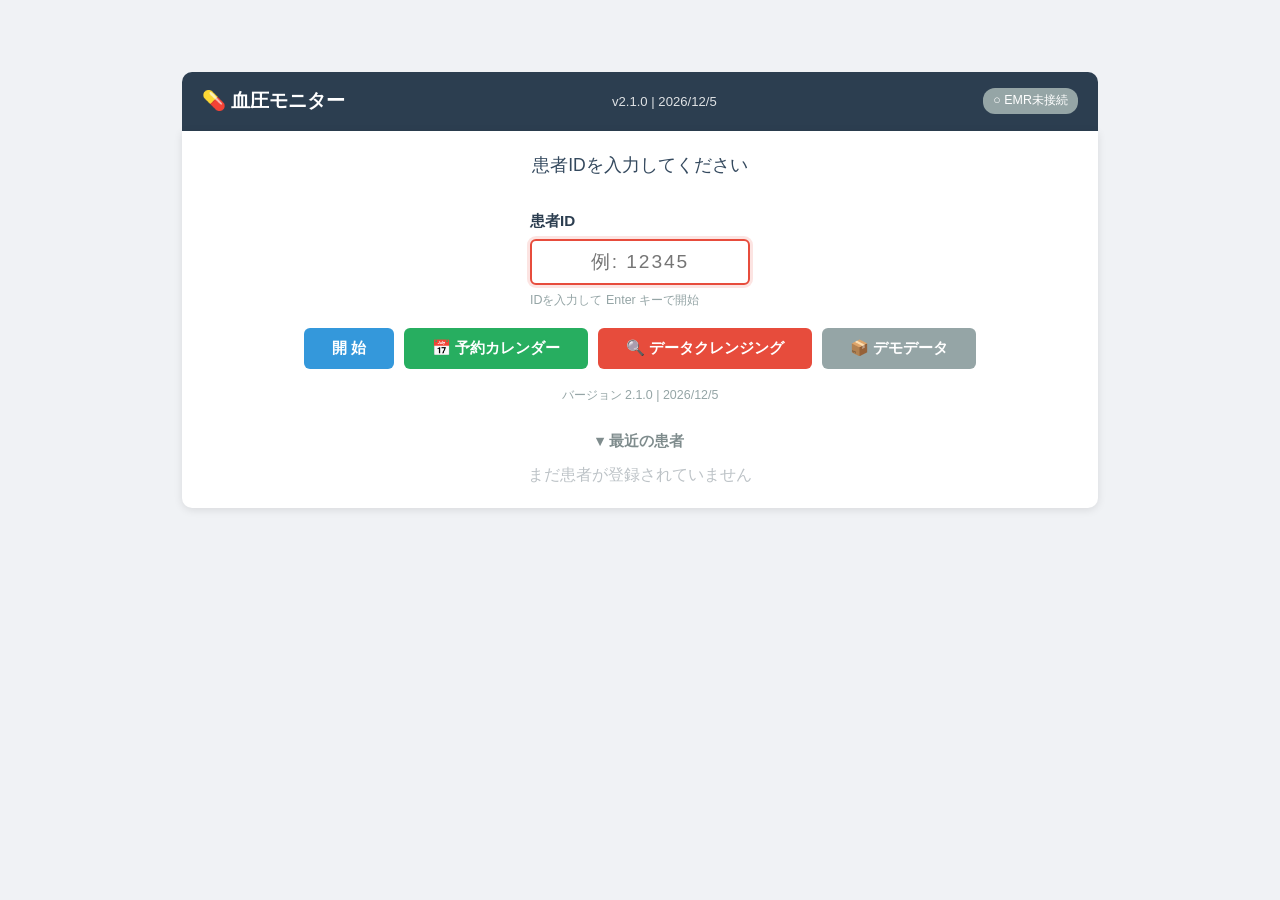
==== bp-app.html @ 4779fb4d "ビルド生成物を更新 (v2.1.0) データクレンジング機能と障害記録を反映してbp-app.htmlをリビルド。  Ultraworked with [Sisyphus](https://githu" ====
<!DOCTYPE html>
<html lang="ja">
<head>
<meta charset="UTF-8">
<meta name="viewport" content="width=device-width, initial-scale=1.0">
<title>💊 血圧モニター（開発版）</title>
<style>
/* =================================================================
   style.css — スタイルシート（共通）
   ================================================================= */

/* ===== Reset & Base ===== */
* { box-sizing: border-box; margin: 0; padding: 0 }
body {
  font-family: "Meiryo", "Hiragino Kaku Gothic ProN", "Noto Sans JP", sans-serif;
  line-height: 1.6; color: #2c3e50; background: #f0f2f5;
}
button { font-family: inherit; cursor: pointer }
input, select { font-family: inherit }

/* ===== Layout ===== */
#app { max-width: 980px; margin: 0 auto; padding: 12px }
.header {
  background: #2c3e50; color: #fff; padding: 14px 20px;
  border-radius: 10px 10px 0 0;
  display: flex; justify-content: space-between; align-items: center;
}
.header h1 { font-size: 1.2em; font-weight: 700 }
.header .info { font-size: .82em; opacity: .85 }
.content {
  background: #fff; border-radius: 0 0 10px 10px;
  box-shadow: 0 2px 8px rgba(0,0,0,.1); padding: 20px;
}

/* ===== ID Input Screen ===== */
#screen-id { text-align: center; padding: 60px 20px 40px }
#screen-id h2 { font-size: 1.1em; color: #34495e; margin-bottom: 30px; font-weight: 400 }
.id-input-wrap { display: inline-block; text-align: left }
.id-input-wrap label { display: block; font-size: .95em; margin-bottom: 6px; font-weight: 600 }
.id-input-wrap input[type="text"] {
  width: 220px; padding: 10px 14px; font-size: 1.2em;
  border: 2px solid #3498db; border-radius: 6px;
  text-align: center; letter-spacing: .1em;
}
.id-input-wrap input[type="text"]:focus {
  outline: none; border-color: #e74c3c;
  box-shadow: 0 0 0 3px rgba(231,76,60,.15);
}
.id-input-wrap .hint { font-size: .78em; color: #95a5a6; margin-top: 6px }

/* ===== Version Info ===== */
.version-info { margin-top: 12px; text-align: center }
.version-info small { color: #95a5a6; font-size: .78em }
.version-footer { text-align: center; padding: 16px 0 8px; color: #95a5a6 }
.version-footer small { font-size: .78em }

/* ===== Buttons ===== */
.btn {
  padding: 10px 28px; border: none; border-radius: 6px;
  font-size: .95em; font-weight: 600; transition: background .15s;
}
.btn:focus { outline: 2px solid #3498db; outline-offset: 2px }
.btn-primary { background: #3498db; color: #fff }
.btn-primary:hover { background: #2980b9 }
.btn-secondary { background: #95a5a6; color: #fff }
.btn-secondary:hover { background: #7f8c8d }
.btn-danger { background: #e74c3c; color: #fff }
.btn-danger:hover { background: #c0392b }
.btn-sm { padding: 6px 14px; font-size: .82em }
.btn-group { margin-top: 16px; display: flex; gap: 10px; justify-content: center }
* { box-sizing: border-box }

/* ===== Nav Bar ===== */
.nav-bar {
  display: flex; align-items: center; gap: 12px;
  margin-bottom: 16px; flex-wrap: wrap;
}
.nav-bar .patient-info { font-size: .9em; font-weight: 600 }
.nav-bar select {
  padding: 6px 10px; border: 1px solid #bdc3c7;
  border-radius: 4px; font-size: .88em; background: #fff;
}
.nav-bar button {
  padding: 6px 14px; border: 1px solid #bdc3c7;
  border-radius: 4px; background: #ecf0f1; font-size: .85em;
}
.nav-bar button:hover { background: #d5dbdb }
.nav-bar .nav-btn { background: #3498db; color: #fff; border-color: #3498db }
.nav-bar .nav-btn:hover { background: #2980b9 }
.nav-bar .active-period { font-weight: 700; min-width: 130px; text-align: center }

/* ===== View Tabs ===== */
.view-tabs { display: flex; gap: 2px }
.view-btn {
  padding: 6px 14px !important;
  border-radius: 6px 6px 0 0 !important;
  font-size: .8em !important;
  background: #ecf0f1 !important;
  color: #7f8c8d !important;
  border: 1px solid #bdc3c7 !important;
  border-bottom: none !important;
  transition: all .15s;
  position: relative; top: 1px;
}
.view-btn:hover { background: #d5dbdb !important }
.view-btn.active {
  background: #fff !important;
  color: #2c3e50 !important;
  border-color: #e0e4e8 !important;
  font-weight: 700; z-index: 2;
}

/* ===== Toggle Bar ===== */
.toggle-bar { text-align: center; margin: 4px 0 10px }
.toggle-label { display: inline-flex; align-items: center; gap: 6px; font-size: .85em; color: #555; cursor: pointer }
.toggle-label input { width: 16px; height: 16px; cursor: pointer }

/* ===== Graph ===== */
.graph-container { position: relative; margin-bottom: 20px }
.graph-container canvas {
  width: 100%; height: 500px; display: block;
  background: #fafbfc; border: 1px solid #e0e4e8; border-radius: 6px;
}
.legend {
  display: flex; gap: 16px; flex-wrap: wrap;
  margin-top: 8px; font-size: .82em; justify-content: center;
}
.legend-item { display: flex; align-items: center; gap: 5px }
.legend-color { width: 18px; height: 4px; border-radius: 2px }
.legend-line { width: 18px; height: 0; border-top: 2px dashed }

/* ===== Form ===== */
.form-section {
  background: #f8f9fb; border: 1px solid #e0e4e8;
  border-radius: 6px; padding: 16px; margin-bottom: 16px;
}
.form-section h3 { font-size: .95em; margin-bottom: 12px; color: #2c3e50 }
.form-row {
  display: flex; gap: 12px; align-items: center;
  margin-bottom: 10px; flex-wrap: wrap;
}
.form-row label { min-width: 90px; font-size: .88em; font-weight: 600 }
.form-row input[type="number"],
.form-row input[type="text"],
.form-row input[type="date"] {
  padding: 8px 10px; border: 1px solid #bdc3c7;
  border-radius: 4px; font-size: .95em; flex: 1; min-width: 120px;
}
.form-row input:focus {
  outline: none; border-color: #3498db;
  box-shadow: 0 0 0 2px rgba(52,152,219,.15);
}
.form-row input.short { width: 70px; flex: none }
.form-row .unit { font-size: .82em; color: #7f8c8d }
.form-row .memo-input { width: 200px }
.form-row-compact { margin-bottom: 4px; gap: 8px; }
.form-row-compact label { min-width: 80px; font-size: .82em; font-weight: 600; }
.btn-register {
  padding: 10px 24px; background: #27ae60; color: #fff;
  border: none; border-radius: 6px; font-size: .95em; font-weight: 600;
}
.btn-register:focus { outline: 2px solid #27ae60; outline-offset: 2px }
.btn-register:hover { background: #219a52 }

/* ===== Summary Table ===== */
.summary-table { width: 100%; border-collapse: collapse; margin: 12px 0 }
.summary-table th, .summary-table td {
  padding: 8px 12px; text-align: center; border: 1px solid #e0e4e8; font-size: .88em;
}
.summary-table th { background: #ecf0f1; font-weight: 600 }
.summary-table td { background: #fff }
.summary-table .high { color: #e74c3c; font-weight: 700 }
.summary-table .low { color: #3498db; font-weight: 700 }

/* ===== Daily List ===== */
.daily-list { border: 1px solid #e0e4e8; border-radius: 6px; overflow-x: auto; margin-top: 12px }
.daily-list table { width: 100%; border-collapse: collapse }
.daily-list th, .daily-list td {
  padding: 7px 10px; text-align: left;
  border-bottom: 1px solid #eef0f2; font-size: .85em;
}
.daily-list th { background: #f4f6f7; font-weight: 600 }
.daily-list tr:hover { background: #f8f9fb }
.daily-list td:first-child { font-weight: 600; width: 80px }
.daily-list td:last-child { width: 110px; text-align: right; white-space: nowrap }
.bp-val { font-weight: 600 }
.bp-normal { color: #27ae60 }
.bp-warn1 { color: #f39c12 }
.bp-warn2 { color: #e74c3c }

/* ===== Data Bar ===== */
.data-bar {
  display: flex; gap: 8px; flex-wrap: wrap;
  margin-top: 16px; padding: 10px;
  background: #f8f9fb; border-radius: 6px; align-items: center;
  font-size: .82em;
}
.data-bar button {
  padding: 6px 12px; border: 1px solid #bdc3c7;
  border-radius: 4px; background: #fff; font-size: .82em;
}
.data-bar button:hover { background: #ecf0f1 }
.data-bar .stat { margin-left: auto; color: #7f8c8d }

/* ===== Modal ===== */
.modal-overlay {
  position: fixed; top: 0; left: 0;
  width: 100%; height: 100%;
  background: rgba(0,0,0,.4);
  display: flex; align-items: center; justify-content: center;
  z-index: 1000;
}
.modal {
  background: #fff; border-radius: 10px;
  padding: 24px; min-width: 320px; max-width: 480px;
  box-shadow: 0 4px 20px rgba(0,0,0,.2);
}
.modal h3 { margin-bottom: 16px; font-size: 1em }
.modal .form-row { margin-bottom: 12px }
.modal .form-row label { min-width: 80px; font-size: .88em }
.modal .btn-group { display: flex; gap: 8px; justify-content: flex-end; margin-top: 18px }
.modal-close { background: #95a5a6; color: #fff }

/* ===== Toast ===== */
.toast {
  position: fixed; bottom: 24px; left: 50%;
  transform: translateX(-50%);
  background: #2c3e50; color: #fff;
  padding: 10px 24px; border-radius: 6px;
  font-size: .9em; z-index: 2000;
  opacity: 0; transition: opacity .25s;
  pointer-events: none;
}
.toast.show { opacity: .92 }

/* ===== Focus ===== */
*:focus-visible { outline: 2px solid #3498db; outline-offset: 2px }

/* ===== Print ===== */
@media print {
  .nav-bar .nav-btn, .data-bar button, .btn-group { display: none !important }
  .graph-container canvas { page-break-inside: avoid }
  body { background: #fff }
  #app { padding: 0 }
  .content { box-shadow: none; border: 1px solid #ccc }
}

/* ===== Paste View ===== */
#section-paste textarea {
  width: 100%; padding: 10px; font-size: .95em;
  border: 1px solid #bdc3c7; border-radius: 4px;
  font-family: "Consolas", "Courier New", monospace;
  line-height: 1.5; resize: vertical;
  background: #fafbfc;
}
#section-paste textarea:focus {
  outline: none; border-color: #3498db;
  box-shadow: 0 0 0 2px rgba(52,152,219,.15);
  background: #fff;
}
#section-paste .preview-row td {
  vertical-align: middle;
}
#section-paste .preview-row .editable {
  cursor: text;
}
#section-paste .preview-row .editable:hover {
  background: #fef9e7;
}
#section-paste .preview-row input,
#section-paste .preview-row select {
  width: 100%; padding: 4px 6px; border: 1px solid transparent;
  border-radius: 3px; font-size: .88em; background: transparent;
  text-align: center;
}
#section-paste .preview-row input:hover,
#section-paste .preview-row select:hover {
  border-color: #bdc3c7; background: #fff;
}
#section-paste .preview-row input:focus,
#section-paste .preview-row select:focus {
  border-color: #3498db; background: #fff;
  outline: none; box-shadow: 0 0 0 2px rgba(52,152,219,.15);
}
#section-paste .preview-row .memo-input {
  text-align: left; min-width: 120px;
}


/* ===== Appointment Section ===== */
#appointment-status-area { margin-bottom: 8px }
.appointment-badge {
  display: inline-block; padding: 6px 14px; border-radius: 6px;
  font-size: .88em; font-weight: 600; margin-bottom: 8px;
}
.appointment-badge.scheduled { background: #d5f5e3; color: #27ae60 }
.appointment-badge.done { background: #d6eaf8; color: #2980b9 }
.appointment-badge.cancelled { background: #fadbd8; color: #c0392b }

/* ===== Calendar Day Setting Indicators ===== */
.cal-holiday { background: #fde8e8 !important }
.cal-closed { background: #e8e8e8 !important; text-decoration: line-through; opacity: .7 }
.cal-businesstrip { background: #fef5e7 !important }
.cal-limited { box-shadow: inset 2px 2px 0 #f39c12, inset -2px -2px 0 #f39c12 !important }
.cal-busy-2 { background: #fdedec !important }
.cal-busy-1 { background: #fef9e7 !important }
.cal-busy-m1 { background: #eafaf1 !important }

.cal-badge {
  display: inline-block; padding: 1px 6px; border-radius: 3px;
  font-size: .7em; font-weight: 600; line-height: 1.5;
}
.cal-badge-holiday { background: #f5b7b1; color: #fff }
.cal-badge-closed { background: #bdc3c7; color: #fff }
.cal-badge-trip { background: #f0b27a; color: #fff }
.cal-badge-busy2 { background: #e74c3c; color: #fff }
.cal-badge-busy1 { background: #f39c12; color: #fff }
.cal-badge-empty { background: #27ae60; color: #fff }
.cal-badge-limited { color: #f39c12; font-weight: 700; font-size: .72em }

.cal-pred {
  display: inline-block; font-size: .65em; font-weight: 600;
  padding: 1px 5px; border-radius: 2px; margin-top: 1px;
}
.cal-pred-empty { background: #d5f5e3; color: #1e8449 }
.cal-pred-busy { background: #fadbd8; color: #c0392b }

/* ===== Calendar ===== */
.cal-two-month { display: flex; gap: 16px; justify-content: center; align-items: flex-start }
.cal-two-month .cal-table { flex: 1; min-width: 0 }
.cal-table { width: 100%; border-collapse: collapse; table-layout: fixed }
.cal-month-title { font-size: .95em; font-weight: 700; margin-bottom: 4px; caption-side: top; text-align: center; padding: 6px 0; color: #2c3e50 }
.cal-offset { display: block; font-size: .7em; color: #bdc3c7; font-weight: 400; line-height: 1.2 }
.cal-offset-today { color: #27ae60; font-weight: 600 }
.cal-offset-past { color: #e74c3c }
.cal-table th {
  padding: 8px 4px; text-align: center; font-size: .82em;
  background: #ecf0f1; border: 1px solid #ddd; font-weight: 600;
}
.cal-table td {
  padding: 6px 4px; text-align: center; font-size: .85em;
  border: 1px solid #e8ecef; vertical-align: top; height: 72px;
  width: 14.28%; transition: background .15s;
}
.cal-table td.cal-empty { background: #f8f9fb }
.cal-table td.cal-day:hover { background: #e8f8f5; cursor: pointer }
.cal-table td.cal-today { background: #d5f5e3; font-weight: 700 }
.cal-table td.cal-sun { color: #e74c3c }
.cal-table td.cal-sat { color: #2980b9 }
.cal-table td.cal-has-appt { background: #fef9e7 }
.cal-table td.cal-today.cal-has-appt { background: #d5f5e3; box-shadow: inset 0 -3px 0 #27ae60 }
.cal-appt-names {
  display: block; font-size: .72em; line-height: 1.3; color: #2c3e50;
  margin-top: 2px; font-weight: 400;
}

/* ===== Version History ===== */
.version-history details { cursor: pointer }
.version-history summary { font-size: .9em; color: #2c3e50; padding: 4px 0 }
.version-history summary::-webkit-details-marker { color: #95a5a6 }
.version-history td:first-child { font-weight: 700; color: #2980b9; white-space: nowrap }
.version-history td:nth-child(2) { white-space: nowrap; color: #7f8c8d; font-size: .85em }
.version-history td:nth-child(3) { text-align: left; font-size: .85em; line-height: 1.5 }

/* ===== EMR Status ===== */
.emr-status {
  font-size: .78em;
  padding: 3px 10px;
  border-radius: 12px;
  white-space: nowrap;
  transition: background .3s, color .3s;
}
.emr-status.connected {
  background: #27ae60;
  color: #fff;
}
.emr-status.disconnected {
  background: #95a5a6;
  color: #fff;
}

/* ===== Data Cleanup Screen ===== */
.cleanup-empty {
  padding: 16px; background: #f8f9fb; border-radius: 6px;
  color: #7f8c8d; font-size: .9em; text-align: center;
}
.cleanup-section-title {
  font-size: 1em; color: #2c3e50; margin-bottom: 4px;
  display: flex; align-items: center; gap: 8px;
}
.cleanup-section-title .cleanup-count {
  background: #e74c3c; color: #fff; font-size: .78em;
  padding: 0 8px; border-radius: 10px; line-height: 1.8;
}
.cleanup-desc { font-size: .82em; color: #7f8c8d; margin-bottom: 12px }
.cleanup-card {
  border: 1px solid #e0e4e8; border-radius: 6px;
  margin-bottom: 8px; background: #fff;
}
.cleanup-card-header {
  padding: 10px 14px; background: #f8f9fb;
  border-bottom: 1px solid #e0e4e8;
  font-size: .88em; border-radius: 6px 6px 0 0;
}
.cleanup-card-body { padding: 10px 14px }
.cleanup-pat-row {
  padding: 4px 0; font-size: .88em;
  display: flex; align-items: center; gap: 8px;
}
.cleanup-pat-row code {
  background: #ecf0f1; padding: 2px 8px;
  border-radius: 3px; font-size: .9em;
}
.cleanup-pat-name { color: #2c3e50 }
.cleanup-badge-target {
  background: #27ae60; color: #fff; font-size: .72em;
  padding: 1px 8px; border-radius: 8px;
}
.cleanup-card-action {
  margin-top: 8px; padding-top: 8px;
  border-top: 1px solid #f0f0f0;
  display: flex; align-items: center; gap: 8px; flex-wrap: wrap;
}
.cleanup-hint {
  font-size: .78em; color: #95a5a6;
}
.cleanup-name-select {
  padding: 4px 8px; border: 1px solid #bdc3c7;
  border-radius: 4px; font-size: .88em; background: #fff;
}
.cleanup-name-input {
  padding: 6px 10px; border: 1px solid #bdc3c7;
  border-radius: 4px; font-size: .9em; width: 200px;
}
.cleanup-name-input:focus {
  outline: none; border-color: #3498db;
  box-shadow: 0 0 0 2px rgba(52,152,219,.15);
}

/* ===== Responsive ===== */
@media (max-width: 640px) {
  .form-row { flex-direction: column; align-items: flex-start; gap: 4px }
  .form-row input[type="number"],
  .form-row input[type="text"],
  .form-row input[type="date"] { width: 100% !important; min-width: 0 }
  .nav-bar { flex-direction: column; align-items: stretch }
}
</style>
</head>
<body>
<div id="app">

  <!-- ID Input Screen -->
  <div id="screen-id">
    <div id="app-header" class="header">
      <h1>💊 血圧モニター</h1>
      <span class="info" id="header-info"></span>
      <span id="emr-status" class="emr-status disconnected">○ EMR未接続</span>
    </div>
    <div class="content">
      <h2>患者IDを入力してください</h2>
      <div class="id-input-wrap">
        <label for="inp-patient-id">患者ID</label>
        <input type="text" id="inp-patient-id" placeholder="例: 12345" autofocus>
        <div class="hint">IDを入力して Enter キーで開始</div>
      </div>
        <div class="btn-group">
           <button class="btn btn-primary" id="btn-id-enter">開 始</button>
           <button class="btn" id="btn-calendar-top" style="background:#27ae60;color:#fff">📅 予約カレンダー</button>
           <button class="btn" id="btn-data-cleanup" style="background:#e74c3c;color:#fff">🔍 データクレンジング</button>
           <button class="btn btn-secondary" id="btn-demo-data">📦 デモデータ</button>
         </div>
       <div class="version-info">
         <small>         バージョン <span id="app-version">2.0.0</span> | <span id="app-build-date"></span></small>
       </div>
      <div style="margin-top:24px">
        <h3 style="font-size:.92em;margin-bottom:8px;color:#7f8c8d">▾ 最近の患者</h3>
        <div id="recent-patients"></div>
      </div>
    </div>
  </div>

  <!-- Patient Screen -->
  <div id="screen-patient" style="display:none">
    <div class="header">
      <h1>💊 血圧モニター</h1>
      <span class="info" id="patient-header-info"></span>
      <span id="emr-status-patient" class="emr-status disconnected">○ EMR未接続</span>
    </div>
    <div class="content">
      <div class="nav-bar">
        <select id="sel-patient"></select>
        <div class="view-tabs">
          <button class="nav-btn view-btn active" id="view-all" title="全期間表示">📈 全期間</button>
          <button class="nav-btn view-btn" id="view-paste" title="貼付">📋 貼付</button>
          <button class="nav-btn view-btn" id="view-calendar" title="予約カレンダー">📅 予約</button>
        </div>
        <button id="btn-back" title="トップに戻る">🏠</button>
      </div>
      <div class="graph-container" id="graph-container">
        <canvas id="graph"></canvas>
      </div>
      <div class="legend" id="legend"></div>
      <div class="toggle-bar">
        <label class="toggle-label">
          <input type="checkbox" id="chk-show-visit" checked>
          <span>受診時SBP/DBPを表示</span>
        </label>
      </div>
<div class="form-section" id="section-bp-input">
          <h3>📋 受診時血圧記録</h3>
         <div class="form-row">
           <label for="inp-date">日付</label>
           <input type="date" id="inp-date">
         </div>
         <div class="form-row form-row-compact">
           <label for="inp-sbp">受診SBP</label>
           <input type="number" id="inp-sbp" class="short" min="50" max="300" placeholder="---">
           <span class="unit">mmHg</span>
           <label for="inp-dbp">受診DBP</label>
           <input type="number" id="inp-dbp" class="short" min="30" max="200" placeholder="---">
           <span class="unit">mmHg</span>
         </div>
         <div class="form-row form-row-compact">
           <label>家庭SBP平均</label>
           <input type="number" id="inp-avg-sbp" class="short" min="50" max="300" placeholder="---">
           <span class="unit">mmHg</span>
           <label>家庭DBP平均</label>
           <input type="number" id="inp-avg-dbp" class="short" min="30" max="200" placeholder="---">
           <span class="unit">mmHg</span>
         </div>
         <div class="form-row form-row-compact">
           <label>家庭SBP最小</label>
           <input type="number" id="inp-min-sbp" class="short" min="50" max="300" placeholder="---">
           <span class="unit">mmHg</span>
           <label>家庭DBP最小</label>
           <input type="number" id="inp-min-dbp" class="short" min="30" max="200" placeholder="---">
           <span class="unit">mmHg</span>
         </div>
         <div class="form-row form-row-compact">
           <label>家庭SBP最大</label>
           <input type="number" id="inp-max-sbp" class="short" min="50" max="300" placeholder="---">
           <span class="unit">mmHg</span>
           <label>家庭DBP最大</label>
           <input type="number" id="inp-max-dbp" class="short" min="30" max="200" placeholder="---">
           <span class="unit">mmHg</span>
         </div>
         <div class="form-row">
           <label for="inp-memo">メモ</label>
           <input type="text" id="inp-memo" class="memo-input" placeholder="任意">
         </div>
         <div class="form-row">
           <button class="btn-register" id="btn-register">📋 登録（Enter）</button>
           <span id="register-status" style="font-size:.82em;margin-left:8px;color:#27ae60"></span>
         </div>
       </div>

      <!-- 📅 予約・処方セクション -->
      <div class="form-section" id="section-appointment">
        <h3>📅 予約・処方</h3>
        <div id="appointment-status-area"></div>
        <div id="appointment-form-area">
          <div class="form-row">
            <label for="inp-next-date">次回来院日</label>
            <input type="date" id="inp-next-date">
          </div>
          <div class="form-row">
            <label for="inp-medication-days">処方日数</label>
            <input type="number" id="inp-medication-days" class="short" min="1" max="365" placeholder="28">
            <span class="unit">日分</span>
          </div>
          <div class="form-row">
            <label>次回まで</label>
            <span id="appointment-countdown" style="font-size:.9em;color:#7f8c8d"></span>
          </div>
          <div class="form-row">
            <label for="inp-appointment-memo">処方メモ</label>
            <input type="text" id="inp-appointment-memo" class="memo-input" placeholder="任意">
          </div>
          <div class="form-row">
            <button class="btn btn-primary" id="btn-save-appointment">📅 予約登録</button>
            <button class="btn btn-secondary" id="btn-mark-done" style="display:none">✅ 来院済</button>
            <span id="appointment-status" style="font-size:.82em;margin-left:8px;color:#27ae60"></span>
          </div>
        </div>
      </div>

      <div class="form-section" id="section-daily-list">
         <h3>📅 受診データ一覧</h3>
         <div class="daily-list">
           <table>
             <thead><tr>
               <th>日付</th>
               <th>受診SBP</th><th>受診DBP</th>
               <th>SBP平均</th><th>DBP平均</th>
               <th>SBP最小</th><th>DBP最小</th>
               <th>SBP最大</th><th>DBP最大</th>
               <th>操作</th>
             </tr></thead>
             <tbody id="daily-body"></tbody>
           </table>
         </div>
       </div>
<div class="data-bar" id="data-bar">
          <button id="btn-export-csv">📤 CSV出力</button>
         <button id="btn-import-csv">📥 CSV入力</button>
         <button id="btn-backup">💾 バックアップ</button>
         <button id="btn-restore">📂 復元</button>
         <button id="btn-delete-patient" class="btn-danger">🗑 患者削除</button>
          <span class="stat" id="data-stat"></span>
        </div>

       <!-- バージョン履歴 -->
       <div class="form-section version-history" id="section-version-history">
         <details>
           <summary><strong>📋 バージョン履歴</strong></summary>
           <div style="margin-top:10px;overflow-x:auto">
             <table class="summary-table">
               <thead><tr><th>バージョン</th><th>日付</th><th>更新内容</th></tr></thead>
                <tbody>
                     <tr><td>v2.1.0</td><td>2026-05-21</td><td>データクレンジング機能追加。IDフォーマット混在検出・統合、名前不一致の一括修正、名前なし患者の氏名登録・削除。ビルドの$&バグ修正</td></tr>
                     <tr><td>v2.0.0</td><td>2026-05-18</td><td>予約管理システム統合。IndexedDBにappointmentsストア追加、患者ページに次回来院日・処方日数設定、月間カレンダービュー、来院済み自動マーク、予約CSV出力</td></tr>
                    <tr><td>v1.3.0</td><td>2026-05-15</td><td>折れ線グラフのライン調整（平均=太字、最小/最大=薄色+細線）、年区切り線（毎年1月）を追加</td></tr>
                    <tr><td>v1.2.0</td><td>2026-05-15</td><td>日付入力フォームのデフォルト値を本日に設定</td></tr>
                  <tr><td>v1.1.0</td><td>2026-05-15</td><td>受診時記録モードに特化。月ビュー・月間サマリー削除、グラフを8項目折れ線に刷新、警戒ライン等を全削除、受診時SBP/DBP表示トグル追加、入力フォーム・一覧・CSVを8項目対応</td></tr>
                  <tr><td>v1.0.0</td><td>—</td><td>初版（日次血圧測定＋月間サマリー＋警戒ライン）</td></tr>
               </tbody>
             </table>
           </div>
         </details>
       </div>

       <!-- 📋 貼付ビュー -->
        <div id="section-paste" style="display:none">
         <div class="form-section">
           <h3>📋 受診間血圧データ貼付</h3>
           <div class="form-row">
             <label>基準年</label>
             <input type="number" id="inp-visit-year" min="2000" max="2100" value="2026">
             <span style="font-size:.82em;color:#95a5a6">日付に年が無い場合に適用。各行で個別修正可。</span>
           </div>
           <div class="form-row" style="flex-direction:column;align-items:stretch">
             <label for="inp-visit-data">電子カルテからコピーしたデータを貼り付け</label>
             <textarea id="inp-visit-data" rows="8" placeholder="1/10	130/80 110/50-160/90　変わりない&#10;12/1	128/80 111/51-141/80　体重増えた&#10;1/9	140/90 120/80-170/80　少し増えた"></textarea>
           </div>
           <div class="form-row">
             <button class="btn btn-primary" id="btn-parse-visit">🔍 解析する</button>
           </div>
         </div>

         <!-- プレビュー -->
         <div id="visit-preview" style="display:none">
           <div class="form-section">
             <h3>📊 解析結果プレビュー — 内容をご確認ください</h3>
             <p style="font-size:.82em;color:#e74c3c;margin-bottom:8px">★ 日付・各数値をクリックして編集できます</p>
             <div style="overflow-x:auto">
               <table class="summary-table" id="visit-preview-table">
                 <thead>
                   <tr>
                     <th>日付</th>
                     <th>平均SBP</th>
                     <th>平均DBP</th>
                     <th>朝最低SBP</th>
                     <th>朝最高SBP</th>
                     <th>夕最低SBP</th>
                     <th>夕最高SBP</th>
                     <th>メモ</th>
                   </tr>
                 </thead>
                 <tbody id="visit-preview-body"></tbody>
               </table>
             </div>
             <div style="font-size:.82em;color:#7f8c8d;margin-top:8px" id="visit-preview-count"></div>
             <div class="form-row" style="margin-top:12px">
               <button class="btn-register" id="btn-save-visit">💾 データベースに保存</button>
               <span id="visit-save-status" style="font-size:.82em;margin-left:8px;color:#27ae60"></span>
             </div>
           </div>
         </div>
       </div>

       <!-- バージョン情報 -->
       <div class="version-footer">
           <small>📋 v<span id="app-version-footer">2.0.0</span> | 💊 Blood Pressure Monitor</small>
        </div>
     </div>
   </div>
  </div>

  <!-- Calendar Screen -->
  <div id="screen-calendar" style="display:none">
    <div class="header">
      <h1>📅 予約カレンダー</h1>
      <span class="info" id="cal-header-info"></span>
      <span id="emr-status-calendar" class="emr-status disconnected">○ EMR未接続</span>
    </div>
    <div class="content">
      <div class="nav-bar">
        <button class="nav-btn" id="cal-prev">◀</button>
        <span class="active-period" id="cal-title"></span>
        <button class="nav-btn" id="cal-next">▶</button>
        <button class="btn btn-sm" id="cal-today" style="margin-left:8px">今日</button>
        <button class="btn btn-sm btn-secondary" id="cal-back" style="margin-left:auto">🏠 戻る</button>
      </div>
      <div id="cal-grid-container" style="overflow-x:auto">
        <div id="cal-body"></div>
      </div>
      <div id="cal-legend" style="margin-top:8px;font-size:.78em;color:#7f8c8d;display:flex;flex-wrap:wrap;gap:4px 12px">
        <span>🟢 予約あり</span>
        <span style="background:#fde8e8;padding:1px 4px;border-radius:2px">祝日</span>
        <span style="background:#e8e8e8;padding:1px 4px;border-radius:2px;text-decoration:line-through">休診</span>
        <span style="background:#fef5e7;padding:1px 4px;border-radius:2px">出張</span>
        <span style="border:1px solid #f39c12;padding:1px 4px;border-radius:2px">制限</span>
        <span style="background:#fdedec;padding:1px 4px;border-radius:2px">激混み</span>
        <span style="background:#fef9e7;padding:1px 4px;border-radius:2px">混雑</span>
        <span style="background:#eafaf1;padding:1px 4px;border-radius:2px">空き</span>
        <span>🔴←28日予測</span>
        <span>🟢←28日予測</span>
      </div>
      <div class="data-bar" style="margin-top:12px">
        <button id="btn-export-appt-csv">📤 予約CSV出力</button>
        <span class="stat" id="cal-stat"></span>
      </div>
    </div>
  </div>

  <!-- Data Cleanup Screen -->
  <div id="screen-cleanup" style="display:none">
    <div class="header">
      <h1>🔍 データクレンジング</h1>
      <span class="info" id="cleanup-header-info">患者データの不整合を検出・修正</span>
    </div>
    <div class="content">
      <div class="nav-bar">
        <span style="font-weight:600">🔍 データ整合性チェック</span>
        <button class="btn btn-primary btn-sm" id="btn-cleanup-refresh" style="margin-left:auto">🔄 再チェック</button>
        <button class="btn btn-secondary btn-sm" id="btn-cleanup-back">🏠 戻る</button>
      </div>
      <div style="margin-bottom:12px">
        <span id="cleanup-status" style="color:#7f8c8d;font-size:.88em"></span>
        <div id="cleanup-summary" style="font-size:.95em;padding:8px 12px;background:#f8f9fb;border-radius:6px;margin-top:8px"></div>
      </div>
      <div id="cleanup-fmt-issues"></div>
      <div id="cleanup-name-conflicts" style="margin-top:16px"></div>
      <div id="cleanup-noname" style="margin-top:16px"></div>
    </div>
  </div>

<input type="file" id="file-import" accept=".csv,.json" style="display:none">
<div class="toast" id="toast"></div>

<!-- Modals -->
<div class="modal-overlay" id="modal-new-patient" style="display:none">
  <div class="modal">
    <h3>🆕 新規患者登録</h3>
    <p style="font-size:.88em;color:#7f8c8d;margin-bottom:12px">ID: <strong id="modal-pid"></strong> は登録されていません。</p>
    <div class="form-row"><label>氏名</label><input type="text" id="modal-name" placeholder="山田太郎" autofocus></div>
    <div class="form-row"><label>性別</label><select id="modal-gender"><option value="">--</option><option value="男">男</option><option value="女">女</option></select></div>
    <div class="form-row"><label>生年月日</label><input type="date" id="modal-birth"></div>
    <div class="form-row"><label>メモ</label><input type="text" id="modal-memo" placeholder="任意"></div>
    <div class="btn-group"><button class="btn modal-close" id="modal-cancel">キャンセル</button><button class="btn btn-primary" id="modal-ok">登録</button></div>
  </div>
</div>
<div class="modal-overlay" id="modal-confirm" style="display:none">
  <div class="modal">
    <h3 id="confirm-title">確認</h3>
    <p id="confirm-body" style="font-size:.9em;margin-bottom:16px"></p>
    <div class="btn-group" style="justify-content:flex-end">
      <button class="btn modal-close" id="confirm-no">キャンセル</button>
      <button class="btn btn-danger" id="confirm-yes">実行</button>
    </div>
  </div>
</div>

<!-- 予約詳細モーダル -->
<div class="modal-overlay" id="modal-appt-detail" style="display:none">
  <div class="modal" style="max-width:520px">
    <h3 id="appt-detail-title">予約詳細</h3>
    <div id="appt-detail-body" style="font-size:.9em;margin-bottom:16px"></div>
    <div class="btn-group" style="justify-content:flex-end">
      <button class="btn modal-close" id="appt-detail-close">閉じる</button>
    </div>
  </div>
</div>

<!-- Scripts (single bundle placeholder) -->
<script>
/* =================================================================
   db.js — IndexedDB 操作モジュール
   ================================================================= */

const DB_NAME = 'BloodPressureDB';
const DB_VERSION = 4;
let db = null;

/** DB オープン */
function openDB() {
return new Promise((resolve, reject) => {
     const req = indexedDB.open(DB_NAME, DB_VERSION);
     req.onupgradeneeded = (e) => {
       const d = e.target.result;
       if (!d.objectStoreNames.contains('patients')) {
         const ps = d.createObjectStore('patients', { keyPath: 'id' });
         ps.createIndex('name', 'name', { unique: false });
       }
       if (!d.objectStoreNames.contains('readings')) {
         const rs = d.createObjectStore('readings', { keyPath: 'id', autoIncrement: true });
         rs.createIndex('byPatient', 'patientId', { unique: false });
         rs.createIndex('byPatientDate', ['patientId', 'date'], { unique: true });
         rs.createIndex('byDate', 'date', { unique: false });
       }
        if (!d.objectStoreNames.contains('monthly_summaries')) {
          const ms = d.createObjectStore('monthly_summaries', { keyPath: ['patientId', 'year', 'month'] });
          ms.createIndex('byPatient', 'patientId', { unique: false });
        }
        if (!d.objectStoreNames.contains('appointments')) {
          const as = d.createObjectStore('appointments', { keyPath: 'id', autoIncrement: true });
          as.createIndex('byPatient', 'patientId', { unique: false });
          as.createIndex('byDate', 'appointmentDate', { unique: false });
          as.createIndex('byPatientDate', ['patientId', 'appointmentDate'], { unique: true });
        }
        if (!d.objectStoreNames.contains('daySettings')) {
          d.createObjectStore('daySettings', { keyPath: 'date' });
        }
      };
    req.onsuccess = () => { db = req.result; resolve(db); };
    req.onerror = () => reject(req.error);
  });
}

/** トランザクション取得ショートカット */
function tx(store, mode) {
  return db.transaction(store, mode).objectStore(store);
}

/** IDBRequest を Promise 化 */
function prom(req) {
  return new Promise((resolve, reject) => {
    req.onsuccess = () => resolve(req.result);
    req.onerror = () => reject(req.error);
  });
}

/* ---- 患者マスタ ---- */

async function getPatient(id) {
  return prom(tx('patients', 'readonly').get(id));
}

async function getAllPatients() {
  return prom(tx('patients', 'readonly').getAll());
}

async function putPatient(p) {
  p.updatedAt = new Date().toISOString();
  if (!p.createdAt) p.createdAt = p.updatedAt;
  return prom(tx('patients', 'readwrite').put(p));
}

async function deletePatient(id) {
  await prom(tx('patients', 'readwrite').delete(id));
  // cascade readings
  const readings = await getReadingsByPatient(id);
  for (const r of readings) await deleteReading(r.id);
}

/* ---- 測定データ ---- */

async function getReadingsByPatient(patientId) {
  return prom(tx('readings', 'readonly').index('byPatient').getAll(patientId));
}

async function getReadingsByPatientInMonth(patientId, year, month) {
  const s = tx('readings', 'readonly').index('byPatientDate');
  const pad = m => String(m).padStart(2, '0');
  const start = [patientId, `${year}-${pad(month)}-01`];
  const end   = [patientId, `${year}-${pad(month)}-32`];
  return prom(s.getAll(IDBKeyRange.bound(start, end, false, false)));
}

async function getReadingByDate(patientId, date) {
  return prom(tx('readings', 'readonly').index('byPatientDate').get([patientId, date]));
}

async function putReading(r) {
  r.updatedAt = new Date().toISOString();
  if (!r.createdAt) r.createdAt = r.updatedAt;
  return prom(tx('readings', 'readwrite').put(r));
}

async function deleteReading(id) {
  return prom(tx('readings', 'readwrite').delete(id));
}

async function getAllReadings() {
   return prom(tx('readings', 'readonly').getAll());
}

/* ---- 月間サマリー ---- */

async function getMonthlySummary(patientId, year, month) {
   try {
     return await prom(tx('monthly_summaries', 'readonly').get([patientId, year, month]));
   } catch { return null; }
}

async function putMonthlySummary(s) {
   s.updatedAt = new Date().toISOString();
   return prom(tx('monthly_summaries', 'readwrite').put(s));
}

async function deleteMonthlySummary(patientId, year, month) {
   return prom(tx('monthly_summaries', 'readwrite').delete([patientId, year, month]));
}

async function getMonthlySummariesByPatient(patientId) {
   return prom(tx('monthly_summaries', 'readonly').index('byPatient').getAll(patientId));
}

/* ---- 予約データ ---- */

async function getAppointment(id) {
  return prom(tx('appointments', 'readonly').get(id));
}

async function getAppointmentsByPatient(patientId) {
  return prom(tx('appointments', 'readonly').index('byPatient').getAll(patientId));
}

async function getAppointmentsByDate(date) {
  return prom(tx('appointments', 'readonly').index('byDate').getAll(date));
}

async function getAppointmentsByDateRange(startDate, endDate) {
  const s = tx('appointments', 'readonly').index('byDate');
  return prom(s.getAll(IDBKeyRange.bound(startDate, endDate, false, false)));
}

async function getUpcomingAppointment(patientId) {
  const appointments = await getAppointmentsByPatient(patientId);
  const today = new Date();
  const todayStr = today.getFullYear() + '-' +
    String(today.getMonth() + 1).padStart(2, '0') + '-' +
    String(today.getDate()).padStart(2, '0');
  const upcoming = appointments
    .filter(a => a.status === 'scheduled' && a.appointmentDate >= todayStr)
    .sort((a, b) => a.appointmentDate.localeCompare(b.appointmentDate));
  return upcoming.length > 0 ? upcoming[0] : null;
}

async function putAppointment(a) {
  a.updatedAt = new Date().toISOString();
  if (!a.createdAt) a.createdAt = a.updatedAt;
  return prom(tx('appointments', 'readwrite').put(a));
}

async function deleteAppointment(id) {
  return prom(tx('appointments', 'readwrite').delete(id));
}

async function getAllAppointments() {
  return prom(tx('appointments', 'readonly').getAll());
}

async function cancelAppointment(id) {
  const a = await getAppointment(id);
  if (!a) return;
  a.status = 'cancelled';
  a.updatedAt = new Date().toISOString();
  return prom(tx('appointments', 'readwrite').put(a));
}

async function markAppointmentDone(id) {
  const a = await getAppointment(id);
  if (!a) return;
  a.status = 'done';
  a.updatedAt = new Date().toISOString();
  return prom(tx('appointments', 'readwrite').put(a));
}

/* ---- 日付設定 ---- */

async function getDaySetting(date) {
  try { return await prom(tx('daySettings', 'readonly').get(date)); } catch { return null; }
}

async function putDaySetting(ds) {
  ds.updatedAt = new Date().toISOString();
  return prom(tx('daySettings', 'readwrite').put(ds));
}

async function getDaySettingsByDateRange(startDate, endDate) {
  const s = tx('daySettings', 'readonly');
  return prom(s.getAll(IDBKeyRange.bound(startDate, endDate, false, false)));
}

async function deleteDaySetting(date) {
  return prom(tx('daySettings', 'readwrite').delete(date));
}
/* =================================================================
   chart.js — Canvas 2D グラフ描画モジュール v1.3.0
   8項目（受診SBP/DBP, 家庭平均/最小/最大SBP/DBP）の時系列折れ線
   ================================================================= */

const BP_ITEMS = [
  { key: 'systolic',  label: '受診SBP', color: '#c0392b', lineWidth: 1.8 },
  { key: 'avgSbp',    label: '家庭SBP平均', color: '#e67e22', lineWidth: 2.8 },
  { key: 'minSbp',    label: '家庭SBP最小', color: '#f39c12', lineWidth: 1.0, opacity: 0.45 },
  { key: 'maxSbp',    label: '家庭SBP最大', color: '#e74c3c', lineWidth: 1.0, opacity: 0.45 },
  { key: 'diastolic', label: '受診DBP', color: '#2980b9', lineWidth: 1.8 },
  { key: 'avgDbp',    label: '家庭DBP平均', color: '#27ae60', lineWidth: 2.8 },
  { key: 'minDbp',    label: '家庭DBP最小', color: '#1abc9c', lineWidth: 1.0, opacity: 0.45 },
  { key: 'maxDbp',    label: '家庭DBP最大', color: '#8e44ad', lineWidth: 1.0, opacity: 0.45 },
];

const GRAPH = {
  padding: { top: 30, right: 20, bottom: 45, left: 50 },
  dotRadius: 3.5,
  lineWidth: 1.8,
};

function bpToY(bp, pad, plotH) {
  return pad.top + plotH - ((bp - 60) / (150 - 60)) * plotH;
}

/**
 * 全期間ビュー：8項目の折れ線グラフを描画
 * 警戒線・平均線・レンジ表示は一切なし
 */
function drawAllPeriodGraph(canvas, readings) {
  const dpr = window.devicePixelRatio || 1;
  const rect = canvas.parentElement.getBoundingClientRect();
  const W = rect.width, H = 500;
  canvas.width = W * dpr; canvas.height = H * dpr;
  canvas.style.height = H + 'px'; canvas.style.width = '100%';
  const ctx = canvas.getContext('2d');
  ctx.scale(dpr, dpr);

  const pad = GRAPH.padding;
  const pw = W - pad.left - pad.right;
  const ph = H - pad.top - pad.bottom;

  ctx.clearRect(0, 0, W, H);

  // チェックボックス：受診時血圧の表示/非表示
  const showVisit = !document.getElementById('chk-show-visit') || document.getElementById('chk-show-visit').checked;
  const activeItems = showVisit
    ? BP_ITEMS
    : BP_ITEMS.filter(function(item) { return item.key !== 'systolic' && item.key !== 'diastolic'; });

  // 有効なデータがあるレコードのみ抽出
  const valid = readings.filter(function(r) {
    return activeItems.some(function(item) { return r[item.key] && r[item.key] > 0; });
  });
  if (valid.length === 0) {
    ctx.fillStyle = '#bdc3c7'; ctx.font = '14px sans-serif'; ctx.textAlign = 'center';
    ctx.fillText('データがありません', W / 2, H / 2);
    canvas._graphData = { items: BP_ITEMS, readings: [] };
    return;
  }

  valid.sort((a, b) => a.date.localeCompare(b.date));

  // Y軸範囲：60-150に固定
  const yMin = 60, yMax = 150;

  // 日付→X座標のマッピング（日数ベース）
  const firstDate = new Date(valid[0].date + 'T00:00:00');
  const lastDate = new Date(valid[valid.length - 1].date + 'T00:00:00');
  const totalDays = Math.max(1, Math.round((lastDate - firstDate) / 86400000));
  const dayToX = (d) => pad.left + (d / totalDays) * pw;

  // ── グリッド（10刻み、1桁目5） ──
  for (let bp = 65; bp <= 145; bp += 10) {
    const y = bpToY(bp, pad, ph);
    const isTarget = (bp === 125 || bp === 75);
    ctx.strokeStyle = isTarget ? '#e74c3c' : '#e8ecef';
    ctx.lineWidth = isTarget ? 1.0 : 0.5;
    ctx.beginPath(); ctx.moveTo(pad.left, y); ctx.lineTo(W - pad.right, y); ctx.stroke();
    ctx.fillStyle = isTarget ? '#e74c3c' : '#95a5a6';
    ctx.font = isTarget ? 'bold 11px sans-serif' : '11px sans-serif';
    ctx.textAlign = 'right';
    ctx.fillText(bp, pad.left - 5, y + 4);
  }

  // Y軸ラベル
  ctx.save();
  ctx.translate(14, H / 2); ctx.rotate(-Math.PI / 2);
  ctx.fillStyle = '#7f8c8d'; ctx.font = '11px sans-serif'; ctx.textAlign = 'center';
  ctx.fillText('mmHg', 0, 0);
  ctx.restore();

  // ── 年区切り線（1月1日） ──
  ctx.strokeStyle = '#d5d8dc';
  ctx.lineWidth = 0.8;
  ctx.setLineDash([3, 4]);
  for (let y = firstDate.getFullYear() + 1; y <= lastDate.getFullYear(); y++) {
    const jan1 = new Date(y, 0, 1);
    if (jan1 >= firstDate && jan1 <= lastDate) {
      const dOff = Math.round((jan1 - firstDate) / 86400000);
      const x = dayToX(dOff);
      ctx.beginPath();
      ctx.moveTo(x, pad.top);
      ctx.lineTo(x, H - pad.bottom);
      ctx.stroke();
    }
  }
  ctx.setLineDash([]);

  // ── 折れ線を描画（表示対象のみ） ──
  const seriesData = []; // ツールチップ用に各ポイントを保持

  activeItems.forEach(function(item) {
    // この項目の値を持つポイントを収集
    const pts = [];
    valid.forEach(r => {
      const v = r[item.key];
      if (v && v > 0) {
        const dt = new Date(r.date + 'T00:00:00');
        const dOff = Math.round((dt - firstDate) / 86400000);
        pts.push({
          x: dayToX(dOff),
          y: bpToY(v, pad, ph),
          val: v,
          date: r.date,
          reading: r,
        });
      }
    });

    if (pts.length === 0) return;

    // 折れ線（値が続いている区間ごとに描画）
    ctx.strokeStyle = item.color;
    ctx.lineWidth = item.lineWidth || GRAPH.lineWidth;
    ctx.lineJoin = 'round';
    if (item.opacity != null) ctx.globalAlpha = item.opacity;
    ctx.beginPath();
    let started = false;
    for (let i = 0; i < pts.length; i++) {
      if (!started) {
        ctx.moveTo(pts[i].x, pts[i].y);
        started = true;
      } else {
        ctx.lineTo(pts[i].x, pts[i].y);
      }
    }
    ctx.stroke();
    if (item.opacity != null) ctx.globalAlpha = 1.0;

    // ドット
    if (item.opacity != null) ctx.globalAlpha = item.opacity;
    pts.forEach(p => {
      ctx.beginPath();
      ctx.arc(p.x, p.y, GRAPH.dotRadius, 0, Math.PI * 2);
      ctx.fillStyle = item.color;
      ctx.fill();
      ctx.strokeStyle = '#fff';
      ctx.lineWidth = 1.2;
      ctx.stroke();
    });
    if (item.opacity != null) ctx.globalAlpha = 1.0;

    seriesData.push({ key: item.key, label: item.label, color: item.color, pts: pts });
  });

  // ── X軸ラベル（年月日） ──
  ctx.fillStyle = '#95a5a6'; ctx.font = '10px sans-serif'; ctx.textAlign = 'center';
  const labelStep = Math.max(1, Math.floor(totalDays / 12));
  let lastMonth = '';
  valid.forEach(r => {
    const dt = new Date(r.date + 'T00:00:00');
    const dOff = Math.round((dt - firstDate) / 86400000);
    if (dOff % labelStep === 0 || dOff === 0 || dOff === totalDays) {
      const m = r.date.slice(0, 7);
      ctx.fillText(r.date.slice(5), dayToX(dOff), H - pad.bottom + 16);
      if (m !== lastMonth) {
        ctx.fillStyle = '#7f8c8d'; ctx.font = 'bold 11px sans-serif';
        ctx.fillText(m.slice(0, 4) + '/' + m.slice(5, 7), dayToX(dOff), H - pad.bottom + 30);
        ctx.fillStyle = '#95a5a6'; ctx.font = '10px sans-serif';
        lastMonth = m;
      }
    }
  });

  // ツールチップ用データ（表示対象のみ）
  canvas._graphData = { items: activeItems, readings: valid, seriesData, W, H, pad };
}

// ── メイン描画関数 ──
function drawGraph(canvas, readings) {
  drawAllPeriodGraph(canvas, readings);
}

// ── ツールチップ ──
function setupTooltip(canvas) {
  let tt = null;
  canvas.addEventListener('mousemove', (e) => {
    const g = canvas._graphData;
    if (!g || g.readings.length === 0) return;
    if (tt) { tt.remove(); tt = null; }

    const rect = canvas.getBoundingClientRect();
    const mx = e.clientX - rect.left;

    // マウスXに最も近い日付のレコードを探す
    const pad = g.pad;
    const pw = canvas.offsetWidth - pad.left - pad.right;
    const firstDate = new Date(g.readings[0].date + 'T00:00:00');
    const lastDate = new Date(g.readings[g.readings.length - 1].date + 'T00:00:00');
    const totalDays = Math.max(1, Math.round((lastDate - firstDate) / 86400000));

    // 最も近いレコードを探す（X座標ベース）
    let closest = null;
    let minDist = Infinity;
    g.readings.forEach(r => {
      const dt = new Date(r.date + 'T00:00:00');
      const dOff = Math.round((dt - firstDate) / 86400000);
      const x = pad.left + (dOff / totalDays) * pw;
      const d = Math.abs(mx - x);
      if (d < minDist) { minDist = d; closest = r; }
    });

    // 20px以上離れていたら非表示
    if (!closest || minDist > 20) return;

    // ツールチップ内容（そのレコードが持つ全項目を表示）
    var allItems = window.BP_ITEMS || BP_ITEMS;
    let html = `<strong>${closest.date}</strong>`;
    allItems.forEach(function(item) {
      const v = closest[item.key];
      if (v && v > 0) {
        html += `<br><span style="color:${item.color}">●</span> ${item.label}: ${v}`;
      }
    });

    const dt = new Date(closest.date + 'T00:00:00');
    const dOff = Math.round((dt - firstDate) / 86400000);
    const tx = pad.left + (dOff / totalDays) * pw;

    tt = document.createElement('div');
    tt.style.cssText =
      'position:absolute;background:rgba(44,62,80,.92);color:#fff;padding:8px 12px;' +
      'border-radius:5px;font-size:12px;pointer-events:none;white-space:nowrap;' +
      `left:${Math.min(tx + 14, canvas.parentElement.offsetWidth - 200)}px;` +
      `top:${Math.max(e.clientY - rect.top - 10, 10)}px;` +
      'z-index:50;box-shadow:0 2px 8px rgba(0,0,0,.3);line-height:1.6';
    tt.innerHTML = html;
    canvas.parentElement.appendChild(tt);
  });

  canvas.addEventListener('mouseleave', () => {
    if (tt) { tt.remove(); tt = null; }
  });
}

/* =================================================================
   csv.js — CSV入出力モジュール
   ================================================================= */

/** CSV パース（RFC 4180準拠、簡易版） */
function parseCSVLine(line) {
  const result = [];
  let current = '', inQuote = false;
  for (let i = 0; i < line.length; i++) {
    const c = line[i];
    if (inQuote) {
      if (c === '"') {
        if (i + 1 < line.length && line[i + 1] === '"') { current += '"'; i++; }
        else inQuote = false;
      } else {
        current += c;
      }
    } else {
      if (c === '"') { inQuote = true; }
      else if (c === ',') { result.push(current.trim()); current = ''; }
      else { current += c; }
    }
  }
  result.push(current.trim());
  return result;
}

/**
 * CSV文字列をパースしてレコード配列に変換
 * @param {string} text - CSVテキスト
 * @returns {{patientId, name, date, systolic, diastolic, note}[]}
 */
function parseCSV(text) {
  // BOM除去
  if (text.charCodeAt(0) === 0xFEFF) text = text.slice(1);
  const lines = text.split(/\r?\n/).filter(l => l.trim());
  if (lines.length < 2) return [];

  const records = [];
  for (let i = 1; i < lines.length; i++) {
    const cols = parseCSVLine(lines[i]);
    if (cols.length < 5) continue;
    const patientId = cols[0];
    const name = cols[1] || '';
    const date = cols[2];
    const systolic = Number(cols[3]);
    const diastolic = Number(cols[4]);
    const note = cols[5] || '';

    if (!patientId || !date || isNaN(systolic) || isNaN(diastolic)) continue;
    records.push({ patientId, name, date, systolic, diastolic, note });
  }
  return records;
}

/**
 * 測定データ配列をCSV文字列に変換
 * @param {{patientId, name?, date, systolic, diastolic, note?}[]} records
 * @returns {string} BOM付きUTF-8 CSV
 */
function recordsToCSV(records) {
  let csv = '\ufeff患者ID,患者氏名,測定日,収縮期,拡張期,メモ\n';
  records.forEach(r => {
    const name = r.name ? `"${r.name}"` : '';
    const note = r.note ? `"${r.note}"` : '';
    csv += `${r.patientId},${name},${r.date},${r.systolic},${r.diastolic},${note}\n`;
  });
  return csv;
}

/**
 * ファイルダウンロード
 * @param {string} content
 * @param {string} filename
 * @param {string} [mime='text/csv']
 */
function downloadFile(content, filename, mime = 'text/csv') {
  const blob = new Blob([content], { type: mime + ';charset=utf-8' });
  const a = document.createElement('a');
  a.href = URL.createObjectURL(blob);
  a.download = filename;
  document.body.appendChild(a);
  a.click();
  document.body.removeChild(a);
  URL.revokeObjectURL(a.href);
}

/**
 * JSONバックアップ生成
 * @param {object} data - { patients: [], readings: [] }
 * @returns {string}
 */
function backupToJSON(data) {
  return JSON.stringify(data, null, 2);
}

/**
 * JSONバックアップ解析
 * @param {string} text
 * @returns {{patients: [], readings: []}|null}
 */
function parseBackupJSON(text) {
  try {
    const data = JSON.parse(text);
    if (data && (Array.isArray(data.patients) || Array.isArray(data.readings))) {
      return data;
    }
    return null;
  } catch {
    return null;
  }
}
/* =================================================================
   app.js — メインアプリケーションロジック v2.1.0
   ================================================================= */

currentPatientId = null;
var currentView = 'all';
var editingId = null;
var _confirmResolve = null;
var _calYear = 0;
var _calMonth = 0;
var _calAppointments = [];

function tx(s, m) { return db.transaction(s, m).objectStore(s); }
function prom(r) {
  return new Promise(function(res, rej) {
    r.onsuccess = function() { res(r.result); };
    r.onerror = function() { rej(r.error); };
  });
}
function $(id) { return document.getElementById(id); }
function esc(s) { var d = document.createElement('div'); d.textContent = s || ''; return d.innerHTML; }
function fmtDate(d) {
  return d.getFullYear() + '-' + String(d.getMonth() + 1).padStart(2, '0') + '-' + String(d.getDate()).padStart(2, '0');
}

// Clipboard copy (file://対応 execCommand フォールバック)
function copyToClipboard(text) {
  var ta = document.createElement('textarea');
  ta.value = text;
  ta.style.position = 'fixed';
  ta.style.left = '-9999px';
  document.body.appendChild(ta);
  ta.select();
  try { document.execCommand('copy'); } catch (e) { console.error('clipboard copy error:', e); }
  document.body.removeChild(ta);
}

// Toast
var toastTimer = null;
function toast(msg) {
  var t = $('toast');
  if (!t) return;
  t.textContent = msg;
  t.classList.add('show');
  clearTimeout(toastTimer);
  toastTimer = setTimeout(function() { t.classList.remove('show'); }, 2500);
}

// Modal
function showModal(id) { var el = $('modal-' + id); if (el) el.style.display = 'flex'; }
function hideModal(id) { var el = $('modal-' + id); if (el) el.style.display = 'none'; }
function showScreen(id) {
  var a = $('screen-id'), b = $('screen-patient'), c = $('screen-calendar'), d = $('screen-cleanup');
  if (a) a.style.display = id === 'id' ? '' : 'none';
  if (b) b.style.display = id === 'patient' ? '' : 'none';
  if (c) c.style.display = id === 'calendar' ? '' : 'none';
  if (d) d.style.display = id === 'cleanup' ? '' : 'none';
}

// ═══════════════════════════════════════════════════════════
//  INIT
// ═══════════════════════════════════════════════════════════

async function init() {
   // Open DB
   try { db = await openDBSync(); } catch (e) { alert('DB open failed: ' + e.message); return; }

   // Event: ID input
   var inpId = $('inp-patient-id');
   if (inpId) inpId.addEventListener('keydown', function(e) {
     if (e.key === 'Enter') { e.preventDefault(); handleIdEnter(); }
   });
   var btnStart = $('btn-id-enter');
   if (btnStart) btnStart.addEventListener('click', handleIdEnter);

   // Event: View tabs
   var vAll = $('view-all'), vPaste = $('view-paste');
   if (vAll) vAll.addEventListener('click', function() { currentView = 'all'; if (currentPatientId) renderView(); });
   if (vPaste) vPaste.addEventListener('click', function() { currentView = 'paste'; if (currentPatientId) renderView(); });

   // Event: Back to top
   var bb = $('btn-back');
   if (bb) bb.addEventListener('click', goBack);

   // Event: Patient select
   var sel = $('sel-patient');
   if (sel) sel.addEventListener('change', function() {
     currentPatientId = sel.value;
     if (currentPatientId) renderPatientPage();
   });

   // Event: Registration
   var btnReg = $('btn-register');
   if (btnReg) btnReg.addEventListener('click', registerReading);

   var inpDbp = $('inp-dbp');
   if (inpDbp) inpDbp.addEventListener('keydown', function(e) {
     if (e.key === 'Enter') { e.preventDefault(); registerReading(); }
   });
   var inpMemo = $('inp-memo');
   if (inpMemo) inpMemo.addEventListener('keydown', function(e) {
     if (e.key === 'Enter') { e.preventDefault(); registerReading(); }
   });
   var inpDate = $('inp-date');
   if (inpDate) inpDate.addEventListener('keydown', function(e) {
     if (e.key === 'Enter') { e.preventDefault(); var s = $('inp-sbp'); if (s) s.focus(); }
   });
   var inpSbp = $('inp-sbp');
   if (inpSbp) inpSbp.addEventListener('keydown', function(e) {
     if (e.key === 'Enter') { e.preventDefault(); var d = $('inp-dbp'); if (d) d.focus(); }
   });

   // Event: 受診時血圧表示トグル
   var chkVisit = $('chk-show-visit');
   if (chkVisit) chkVisit.addEventListener('change', function() {
     if (currentPatientId && currentView === 'all') renderView();
   });

   // Event: Resize
   window.addEventListener('resize', function() {
     if (currentPatientId && currentView === 'all') renderView();
   });

   // Event: Paste view
   var btnParse = $('btn-parse-visit');
   if (btnParse) btnParse.addEventListener('click', handleParseVisit);
   var btnSaveVisit = $('btn-save-visit');
   if (btnSaveVisit) btnSaveVisit.addEventListener('click', handleSaveVisit);

   // Event: Global Enter in memo field
   document.addEventListener('keydown', function(e) {
      if (e.key === 'Enter' && e.target && e.target.id === 'inp-memo') {
        e.preventDefault();
        registerReading();
      }
});

  // Event: Data management buttons
  var btnExp = $('btn-export-csv'), btnImp = $('btn-import-csv');
  var btnBak = $('btn-backup'), btnRes = $('btn-restore'), btnDel = $('btn-delete-patient');
  if (btnExp) btnExp.addEventListener('click', exportCSV);
  if (btnImp) btnImp.addEventListener('click', handleImportCSV);
  if (btnBak) btnBak.addEventListener('click', handleBackup);
  if (btnRes) btnRes.addEventListener('click', handleRestore);
  if (btnDel) btnDel.addEventListener('click', handleDeletePatient);

  // Event: Modals
  var mOk = $('modal-ok'), mCancel = $('modal-cancel');
  if (mOk) mOk.addEventListener('click', handleNewPatient);
  if (mCancel) mCancel.addEventListener('click', function() { hideModal('new-patient'); });

  var cYes = $('confirm-yes'), cNo = $('confirm-no');
  if (cYes) cYes.addEventListener('click', function() { handleConfirm(true); });
  if (cNo) cNo.addEventListener('click', function() { handleConfirm(false); });

  // Event: Appointment
  var btnSaveAppt = $('btn-save-appointment');
  if (btnSaveAppt) btnSaveAppt.addEventListener('click', handleSaveAppointment);
  var btnMarkDone = $('btn-mark-done');
  if (btnMarkDone) btnMarkDone.addEventListener('click', handleMarkDone);

  var inpNextDate = $('inp-next-date');
  if (inpNextDate) inpNextDate.addEventListener('change', updateAppointmentCountdown);
  var inpMedDays = $('inp-medication-days');
  if (inpMedDays) inpMedDays.addEventListener('input', updateAppointmentCountdown);

  // Event: Calendar
  var calTop = $('btn-calendar-top');
  if (calTop) calTop.addEventListener('click', openCalendar);
  var vCal = $('view-calendar');
  if (vCal) vCal.addEventListener('click', function() { currentView = 'calendar'; if (currentPatientId) renderView(); });
  var calPrev = $('cal-prev');
  if (calPrev) calPrev.addEventListener('click', function() { calNavigate(-1); });
  var calNext = $('cal-next');
  if (calNext) calNext.addEventListener('click', function() { calNavigate(1); });
  var calToday = $('cal-today');
  if (calToday) calToday.addEventListener('click', function() { openCalendar(); });
  var calBack = $('cal-back');
  if (calBack) calBack.addEventListener('click', closeCalendar);
  var calDetailClose = $('appt-detail-close');
  if (calDetailClose) calDetailClose.addEventListener('click', function() { hideModal('appt-detail'); });
  var btnExportAppt = $('btn-export-appt-csv');
  if (btnExportAppt) btnExportAppt.addEventListener('click', exportAppointmentsCSV);

   // Event: Demo data
   var btnDemo = $('btn-demo-data');
   if (btnDemo) btnDemo.addEventListener('click', initDemoData);

   // Event: Data Cleanup
   var btnCleanup = $('btn-data-cleanup');
   if (btnCleanup) btnCleanup.addEventListener('click', openDataCleanup);
   var btnCleanupBack = $('btn-cleanup-back');
   if (btnCleanupBack) btnCleanupBack.addEventListener('click', closeCleanup);
   var btnCleanupRefresh = $('btn-cleanup-refresh');
   if (btnCleanupRefresh) btnCleanupRefresh.addEventListener('click', runCleanupCheck);

  // Init screen: check if patients exist and auto-navigate
  try {
    var patients = await getAllPatients();
    if (patients && patients.length > 0) {
      var first = patients[0];
      currentPatientId = first.id;
      await renderPatientPage();
    } else {
      initIdScreen();
    }
  } catch (e) {
    console.error('init patient check error:', e);
    initIdScreen();
  }

  $('header-info').textContent = 'v2.1.0 | ' + new Date().toLocaleDateString('ja-JP');
  $('app-version').textContent = '2.1.0';
  $('app-build-date').textContent = new Date().toLocaleDateString('ja-JP');
  $('app-version-footer').textContent = '2.1.0';
  startEmrFollow();
}

// Synchronous DB open wrapper (runs inside async init)
function openDBSync() {
   return new Promise(function(resolve, reject) {
     var r = indexedDB.open('BloodPressureDB', 4);
     r.onupgradeneeded = function(e) {
       var d = e.target.result;
       if (!d.objectStoreNames.contains('patients')) {
         var ps = d.createObjectStore('patients', { keyPath: 'id' });
         ps.createIndex('name', 'name');
       }
       if (!d.objectStoreNames.contains('readings')) {
         var rs = d.createObjectStore('readings', { keyPath: 'id', autoIncrement: true });
         rs.createIndex('byPatient', 'patientId');
         rs.createIndex('byPatientDate', ['patientId', 'date'], { unique: true });
         rs.createIndex('byDate', 'date');
       }
       if (!d.objectStoreNames.contains('monthly_summaries')) {
         var ms = d.createObjectStore('monthly_summaries', { keyPath: ['patientId', 'year', 'month'] });
         ms.createIndex('byPatient', 'patientId');
       }
       if (!d.objectStoreNames.contains('appointments')) {
         var as3 = d.createObjectStore('appointments', { keyPath: 'id', autoIncrement: true });
         as3.createIndex('byPatient', 'patientId');
         as3.createIndex('byDate', 'appointmentDate');
         as3.createIndex('byPatientDate', ['patientId', 'appointmentDate'], { unique: true });
       }
       if (!d.objectStoreNames.contains('daySettings')) {
         d.createObjectStore('daySettings', { keyPath: 'date' });
       }
     };
     r.onsuccess = function(e) { resolve(e.target.result); };
     r.onerror = function(e) { reject(e.target.error); };
   });
 }

// Start
if (document.readyState === 'loading') {
  document.addEventListener('DOMContentLoaded', init);
} else {
  init();
}

// ═══════════════════════════════════════════════════════════
//  DB FUNCTIONS (from db.js)
// ═══════════════════════════════════════════════════════════

async function getPatient(id) { return prom(tx('patients', 'readonly').get(id)); }
async function getAllPatients() { return prom(tx('patients', 'readonly').getAll()); }
async function putPatient(p) {
  p.updatedAt = new Date().toISOString();
  if (!p.createdAt) p.createdAt = p.updatedAt;
  return prom(tx('patients', 'readwrite').put(p));
}
async function deletePatient(id) {
  await prom(tx('patients', 'readwrite').delete(id));
  var rs = await getReadingsByPatient(id);
  for (var i = 0; i < rs.length; i++) await deleteReading(rs[i].id);
}
async function getReadingsByPatient(pid) { return prom(tx('readings', 'readonly').index('byPatient').getAll(pid)); }
async function getReadingsByPatientInMonth(pid, y, m) {
   var pad = function(n) { return String(n).padStart(2, '0'); };
   var start = [pid, y + '-' + pad(m) + '-01'];
   var end = [pid, y + '-' + pad(m) + '-32'];
   return prom(tx('readings', 'readonly').index('byPatientDate').getAll(IDBKeyRange.bound(start, end, false, false)));
}
async function getReadingByDate(pid, date) { return prom(tx('readings', 'readonly').index('byPatientDate').get([pid, date])); }
async function putReading(r) {
  r.updatedAt = new Date().toISOString();
  if (!r.createdAt) r.createdAt = r.updatedAt;
  return prom(tx('readings', 'readwrite').put(r));
}
async function deleteReading(id) { return prom(tx('readings', 'readwrite').delete(id)); }
async function getAllReadings() { return prom(tx('readings', 'readonly').getAll()); }

// ── 予約 ──
async function getAppointment(id) { return prom(tx('appointments', 'readonly').get(id)); }
async function getAppointmentsByPatient(pid) { return prom(tx('appointments', 'readonly').index('byPatient').getAll(pid)); }
async function getAppointmentsByDate(date) { return prom(tx('appointments', 'readonly').index('byDate').getAll(date)); }
async function putAppointment(a) {
  a.updatedAt = new Date().toISOString();
  if (!a.createdAt) a.createdAt = a.updatedAt;
  return prom(tx('appointments', 'readwrite').put(a));
}
async function deleteAppointment(id) { return prom(tx('appointments', 'readwrite').delete(id)); }
async function getAllAppointments() { return prom(tx('appointments', 'readonly').getAll()); }
async function markAppointmentDone(id) {
  var a = await getAppointment(id);
  if (!a) return;
  a.status = 'done';
  a.updatedAt = new Date().toISOString();
  return prom(tx('appointments', 'readwrite').put(a));
}
async function getUpcomingAppointment(pid) {
  var apps = await getAppointmentsByPatient(pid);
  var today = new Date();
  var todayStr = today.getFullYear() + '-' + String(today.getMonth() + 1).padStart(2, '0') + '-' + String(today.getDate()).padStart(2, '0');
  var upcoming = apps.filter(function(a) { return a.status === 'scheduled' && a.appointmentDate >= todayStr; });
  upcoming.sort(function(a, b) { return a.appointmentDate.localeCompare(b.appointmentDate); });
  return upcoming.length > 0 ? upcoming[0] : null;
}
async function getAppointmentsByDateRange(start, end) {
  return prom(tx('appointments', 'readonly').index('byDate').getAll(IDBKeyRange.bound(start, end, false, false)));
}

// ── 日付設定 ──
async function getDaySetting(date) {
  try { return await prom(tx('daySettings', 'readonly').get(date)); } catch { return null; }
}
async function putDaySetting(ds) {
  ds.updatedAt = new Date().toISOString();
  return prom(tx('daySettings', 'readwrite').put(ds));
}
async function getDaySettingsByDateRange(start, end) {
  return prom(tx('daySettings', 'readonly').getAll(IDBKeyRange.bound(start, end, false, false)));
}
async function deleteDaySetting(date) {
  return prom(tx('daySettings', 'readwrite').delete(date));
}

// ═══════════════════════════════════════════════════════════
//  ID INPUT
// ═══════════════════════════════════════════════════════════

async function initIdScreen() {
  try {
    var readings = await getAllReadings();
    if (readings.length > 0) {
      readings.sort(function(a, b) { return b.date.localeCompare(a.date); });
      var last = readings[0];
      var pat = await getPatient(last.patientId);
      var hi = $('header-info');
      if (hi) hi.textContent = '最終: ' + (pat ? pat.name : last.patientId) + ' / ' + last.date;
    }
  } catch (e) { console.error(e); }
  await renderRecentPatients();
}

async function renderRecentPatients() {
  var patients = await getAllPatients();
  var entries = [];
  for (var i = 0; i < patients.length; i++) {
    var p = patients[i];
    var readings = await getReadingsByPatient(p.id);
    var latest = readings.reduce(function(a, b) { return a.date > b.date ? a : b; }, null);
    entries.push({ patient: p, latest: latest ? latest.date : '' });
  }
  entries.sort(function(a, b) { return (b.latest || '').localeCompare(a.latest || ''); });

  var div = $('recent-patients');
  if (!div) return;
if (entries.length === 0) {
     div.innerHTML = '<span style="color:#bdc3c7">まだ患者が登録されていません</span>';
     return;
   }
   div.innerHTML = entries.map(function(e) {
     return '<div style="padding:5px 0;cursor:pointer;border-bottom:1px solid #f0f0f0" data-pid="' + e.patient.id + '">' +
       '<strong>' + esc(e.patient.id) + '</strong> ' + esc(e.patient.name) +
       '<span style="color:#95a5a6;margin-left:8px;font-size:.82em">' + (e.latest || 'データなし') + '</span></div>';
   }).join('');

   div.querySelectorAll('[data-pid]').forEach(function(el) {
     el.addEventListener('click', function() { navigateToPatient(el.dataset.pid); });
   });
}

async function handleIdEnter() {
  var inp = $('inp-patient-id');
  if (!inp) return;
  var id = inp.value.trim();
  if (!id) { toast('患者IDを入力してください'); return; }
  await navigateToPatient(id);
}

async function navigateToPatient(id) {
  try {
    var patient = await getPatient(id);
    if (!patient) {
      currentPatientId = id;
      var el;
      el = $('modal-pid'); if (el) el.textContent = id;
      el = $('modal-name'); if (el) el.value = '';
      el = $('modal-gender'); if (el) el.value = '';
      el = $('modal-birth'); if (el) el.value = '';
      el = $('modal-memo'); if (el) el.value = '';
      showModal('new-patient');
      setTimeout(function() { el = $('modal-name'); if (el) el.focus(); }, 100);
      return;
    }
    currentPatientId = id;
    currentView = 'all';
    showScreen('patient');
    await renderPatientPage();
  } catch (e) {
    console.error('navigateToPatient error:', e);
    toast('エラー: ' + e.message);
  }
}

// ═══════════════════════════════════════════════════════════
//  NEW PATIENT MODAL
// ═══════════════════════════════════════════════════════════

async function handleNewPatient() {
  var el = $('modal-name');
  var name = el ? el.value.trim() : '';
  if (!name) { toast('氏名を入力してください'); return; }
  var g = $('modal-gender'), b = $('modal-birth'), m = $('modal-memo');
  await putPatient({
    id: currentPatientId, name: name,
    gender: g ? g.value : '',
    birthDate: b ? b.value : '',
    memo: m ? m.value.trim() : '',
    createdAt: new Date().toISOString()
  });
  hideModal('new-patient');
  await renderPatientPage();
  toast('患者 ' + name + ' を登録しました');
}

// ═══════════════════════════════════════════════════════════
//  CONFIRM MODAL
// ═══════════════════════════════════════════════════════════

function confirmAsync(title, body) {
  return new Promise(function(resolve) {
    _confirmResolve = resolve;
    var el;
    el = $('confirm-title'); if (el) el.textContent = title;
    el = $('confirm-body'); if (el) el.textContent = body;
    showModal('confirm');
  });
}

function handleConfirm(yes) {
  if (_confirmResolve) { _confirmResolve(yes); _confirmResolve = null; }
  hideModal('confirm');
}

// ═══════════════════════════════════════════════════════════
//  PATIENT PAGE
// ═══════════════════════════════════════════════════════════

async function renderPatientPage() {
   showScreen('patient');
   try {
     var patient = await getPatient(currentPatientId);
     var name = patient ? patient.name : currentPatientId;
     var el = $('patient-header-info'); if (el) el.textContent = currentPatientId + ' ' + name;
     renderNav();
     renderView();
      // 日付フォームが空の場合、本日の日付をデフォルト設定
      var inpDate = $('inp-date');
      if (inpDate && !inpDate.value) {
        inpDate.value = fmtDate(new Date());
      }
      // 予約セクション表示
      await renderAppointmentSection();
    } catch (e) {
      console.error('renderPatientPage error:', e);
      toast('ページ表示エラー');
    }
  }

function renderView() {
  if (currentView === 'paste') { showPasteView(); renderPasteView(); }
  else if (currentView === 'calendar') { showCalendarView(); }
  else { hidePasteView(); renderAllPeriodView(); }
}

function showPasteView() {
  showEl('graph-container', false);
  showEl('legend', false);
  showEl('section-bp-input', false);
  showEl('section-daily-list', false);
  showEl('data-bar', false);
  showEl('section-paste', true);
}

function hidePasteView() {
  showEl('graph-container', true);
  showEl('legend', true);
  showEl('section-bp-input', true);
  showEl('section-daily-list', true);
  showEl('data-bar', true);
  showEl('section-paste', false);
}

function showEl(id, show) {
  var el = $(id);
  if (el) el.style.display = show ? '' : 'none';
}

function setViewTabs() {
  var a = $('view-all'), p = $('view-paste'), c = $('view-calendar');
  if (a) a.classList.toggle('active', currentView === 'all');
  if (p) p.classList.toggle('active', currentView === 'paste');
  if (c) c.classList.toggle('active', currentView === 'calendar');
}

// ─── ALL PERIOD VIEW ───

async function renderAllPeriodView() {
   setViewTabs();

   try {
     var readings = await getReadingsByPatient(currentPatientId);
     readings.sort(function(a, b) { return a.date.localeCompare(b.date); });
     var canvas = $('graph');
     if (canvas) { drawAllPeriodGraph(canvas, readings); setupTooltip(canvas); }
   } catch (e) { console.error('renderAllPeriodView:', e); }

   // 凡例（チェックボックス状態に応じて受診時血圧を表示/非表示）
   var legendEl = $('legend');
   if (legendEl) {
     var showVisit = !$('chk-show-visit') || $('chk-show-visit').checked;
     var items = [
       { show: showVisit, color: '#c0392b', label: '受診SBP' },
       { show: true,      color: '#e67e22', label: '家庭SBP平均' },
       { show: true,      color: '#f39c12', label: '家庭SBP最小' },
       { show: true,      color: '#e74c3c', label: '家庭SBP最大' },
       { show: showVisit, color: '#2980b9', label: '受診DBP' },
       { show: true,      color: '#27ae60', label: '家庭DBP平均' },
       { show: true,      color: '#1abc9c', label: '家庭DBP最小' },
       { show: true,      color: '#8e44ad', label: '家庭DBP最大' },
     ];
     legendEl.innerHTML = items.filter(function(i) { return i.show; }).map(function(i) {
       return '<div class="legend-item"><div class="legend-color" style="background:' + i.color + '"></div>' + i.label + '</div>';
     }).join('');
   }

   var readings2 = await getReadingsByPatient(currentPatientId);
   renderDailyListFromData(readings2);
   updateDataStat();
 }



function renderDailyListFromData(readings) {
  var body = $('daily-body');
  if (!body) return;
  if (!readings || readings.length === 0) {
    body.innerHTML = '<tr><td colspan="10" style="text-align:center;color:#95a5a6;padding:20px">データがありません</td></tr>';
    return;
  }
  readings.sort(function(a, b) { return b.date.localeCompare(a.date); });
  var html = '';
  for (var i = 0; i < readings.length; i++) {
    var r = readings[i];
    function n(v) { return v > 0 ? v : '-'; }
    html += '<tr>' +
      '<td>' + r.date + '</td>' +
      '<td class="bp-val">' + n(r.systolic) + '</td>' +
      '<td class="bp-val">' + n(r.diastolic) + '</td>' +
      '<td class="bp-val">' + n(r.avgSbp) + '</td>' +
      '<td class="bp-val">' + n(r.avgDbp) + '</td>' +
      '<td class="bp-val">' + n(r.minSbp) + '</td>' +
      '<td class="bp-val">' + n(r.minDbp) + '</td>' +
      '<td class="bp-val">' + n(r.maxSbp) + '</td>' +
      '<td class="bp-val">' + n(r.maxDbp) + '</td>' +
      '<td style="text-align:right;white-space:nowrap">' +
      '<button class="btn btn-sm btn-secondary" data-edit="' + r.id + '">編集</button> ' +
      '<button class="btn btn-sm btn-danger" data-del="' + r.id + '">削除</button>' +
      '</td></tr>';
  }
  body.innerHTML = html;

  body.querySelectorAll('[data-edit]').forEach(function(btn) {
    btn.addEventListener('click', function() { editReading(Number(this.dataset.edit)); });
  });
  body.querySelectorAll('[data-del]').forEach(function(btn) {
    btn.addEventListener('click', function() { deleteReadingConfirm(Number(this.dataset.del)); });
  });
}



// ── Nav ──
async function renderNav() {
  var sel = $('sel-patient'); if (!sel) return;
  sel.innerHTML = '';
  var patients = await getAllPatients();
  var html = '';
  for (var i = 0; i < patients.length; i++) {
    var p = patients[i];
    html += '<option value="' + esc(p.id) + '"' + (p.id === currentPatientId ? ' selected' : '') + '>' +
      esc(p.id) + ' ' + esc(p.name || '') + '</option>';
  }
  sel.innerHTML = html;
}

function goBack() {
   showScreen('id');
   $('inp-patient-id').value = '';
   renderRecentPatients();
   $('inp-patient-id').focus();
}

// ═══════════════════════════════════════════════════════════
//  REGISTRATION
// ═══════════════════════════════════════════════════════════

async function registerReading() {
   var d = $('inp-date'), sb = $('inp-sbp'), db = $('inp-dbp');
   var as = $('inp-avg-sbp'), ad = $('inp-avg-dbp');
   var ns = $('inp-min-sbp'), nd = $('inp-min-dbp');
   var xs = $('inp-max-sbp'), xd = $('inp-max-dbp');
   var m = $('inp-memo');
   if (!d || !sb || !db) return;
   var date = d.value, sbp = Number(sb.value), dbp = Number(db.value);
   var memo = m ? m.value.trim() : '';
   if (!date) { toast('日付は必須です'); return; }
   if (sbp > 0 && (sbp < 50 || sbp > 300)) { toast('収縮期血圧の範囲が不正です'); return; }
   if (dbp > 0 && (dbp < 30 || dbp > 200)) { toast('拡張期血圧の範囲が不正です'); return; }

   var reading = {
     patientId: currentPatientId, date: date,
     systolic: sbp || 0, diastolic: dbp || 0,
     meanArterial: sbp && dbp ? Math.round((sbp + dbp * 2) / 3) : 0,
     note: memo,
     avgSbp: Number(as ? as.value : 0) || 0,
     avgDbp: Number(ad ? ad.value : 0) || 0,
     minSbp: Number(ns ? ns.value : 0) || 0,
     minDbp: Number(nd ? nd.value : 0) || 0,
     maxSbp: Number(xs ? xs.value : 0) || 0,
     maxDbp: Number(xd ? xd.value : 0) || 0
   };

   try {
     var existing = await getReadingByDate(currentPatientId, date);
     if (existing && existing.id !== editingId) {
       var ok = await confirmAsync('上書き確認', date + ' のデータは既に存在します。上書きしますか？');
       if (!ok) return;
       reading.id = existing.id;
       reading.createdAt = existing.createdAt;
     } else if (existing) {
       reading.id = existing.id;
       reading.createdAt = existing.createdAt;
     }
      await putReading(reading);

      // 同じ日付に予約があれば自動で来院済に
      try {
        var apptsOnDate = await getAppointmentsByPatient(currentPatientId);
        var apptToday = apptsOnDate.find(function(a) {
          return a.appointmentDate === date && a.status === 'scheduled';
        });
        if (apptToday) {
          await markAppointmentDone(apptToday.id);
          toast(date + ' のデータを保存しました（予約を来院済に更新）');
        } else {
          toast(date + ' のデータを保存しました');
        }
      } catch (e2) {
        toast(date + ' のデータを保存しました');
      }

      // クリップボードにコピー
      var clipDate = reading.date.replace(/-/g, '/');
      var clipSbp = reading.systolic || 0;
      var clipDbp = reading.diastolic || 0;
      var clipAvgSbp = reading.avgSbp || 0;
      var clipAvgDbp = reading.avgDbp || 0;
      var clipMinSbp = reading.minSbp || 0;
      var clipMinDbp = reading.minDbp || 0;
      var clipMaxSbp = reading.maxSbp || 0;
      var clipMaxDbp = reading.maxDbp || 0;
      var clipText = clipDate + '\n' +
        '受診時血圧' + clipSbp + '/' + clipDbp + 'mmHg\n' +
        '家庭血圧平均' + clipAvgSbp + '/' + clipAvgDbp + 'mmHg、最低' + clipMinSbp + '/' + clipMinDbp + 'mmHg、最高' + clipMaxSbp + '/' + clipMaxDbp + 'mmHg';
      copyToClipboard(clipText);

      var ndate = new Date(date + 'T00:00:00');
      ndate.setDate(ndate.getDate() + 1);
      if (d) d.value = fmtDate(ndate);
      if (sb) sb.value = '';
     if (db) db.value = '';
     if (as) as.value = ''; if (ad) ad.value = '';
     if (ns) ns.value = ''; if (nd) nd.value = '';
     if (xs) xs.value = ''; if (xd) xd.value = '';
     if (m) m.value = '';
     editingId = null;
     var rs = $('register-status'); if (rs) rs.textContent = '';
     if (sb) sb.focus();
     renderView();
   } catch (e) {
     console.error('registerReading error:', e);
     toast('登録エラー: ' + e.message);
   }
 }

// ═══════════════════════════════════════════════════════════
//  EDIT / DELETE
// ═══════════════════════════════════════════════════════════

async function editReading(id) {
  try {
    var readings = await getReadingsByPatient(currentPatientId);
    var r = readings.find(function(x) { return x.id === id; });
    if (!r) return;
    editingId = id;
    var d = $('inp-date'), sb = $('inp-sbp'), db = $('inp-dbp'), m = $('inp-memo');
    var as = $('inp-avg-sbp'), ad = $('inp-avg-dbp');
    var ns = $('inp-min-sbp'), nd = $('inp-min-dbp');
    var xs = $('inp-max-sbp'), xd = $('inp-max-dbp');
    if (d) d.value = r.date;
    if (sb) sb.value = r.systolic || '';
    if (db) db.value = r.diastolic || '';
    if (as) as.value = r.avgSbp || '';
    if (ad) ad.value = r.avgDbp || '';
    if (ns) ns.value = r.minSbp || '';
    if (nd) nd.value = r.minDbp || '';
    if (xs) xs.value = r.maxSbp || '';
    if (xd) xd.value = r.maxDbp || '';
    if (m) m.value = r.note || '';
    var rs = $('register-status'); if (rs) rs.textContent = '📝 編集中';
    if (sb) { sb.focus(); sb.select(); sb.scrollIntoView({ behavior: 'smooth', block: 'center' }); }
  } catch (e) { console.error('editReading:', e); }
}

function deleteReadingConfirm(id) {
  confirmAsync('削除確認', 'この測定データを削除しますか？').then(function(ok) {
    if (!ok) return;
    deleteReading(id).then(function() {
      toast('データを削除しました');
      renderView();
    }).catch(function(e) { console.error(e); });
  });
}

// ═══════════════════════════════════════════════════════════
//  DATA MANAGEMENT
// ═══════════════════════════════════════════════════════════

async function exportCSV() {
  var readings = await getReadingsByPatient(currentPatientId);
  var patient = await getPatient(currentPatientId);
  if (readings.length === 0) { toast('データがありません'); return; }
  readings.sort(function(a, b) { return a.date.localeCompare(b.date); });
  var csv = '\ufeff患者ID,患者氏名,測定日,受診SBP,受診DBP,家庭SBP平均,家庭DBP平均,家庭SBP最小,家庭DBP最小,家庭SBP最大,家庭DBP最大,メモ\n';
  for (var i = 0; i < readings.length; i++) {
    var r = readings[i];
    var name = patient ? patient.name.replace(/"/g, '""') : '';
    csv += currentPatientId + ',"' + name + '",' + r.date + ',' +
      (r.systolic || 0) + ',' + (r.diastolic || 0) + ',' +
      (r.avgSbp || 0) + ',' + (r.avgDbp || 0) + ',' +
      (r.minSbp || 0) + ',' + (r.minDbp || 0) + ',' +
      (r.maxSbp || 0) + ',' + (r.maxDbp || 0) + ',' +
      '"' + (r.note || '').replace(/"/g, '""') + '"\n';
  }
  var today = fmtDate(new Date());
  downloadFile(csv, 'bp_' + currentPatientId + '_' + today + '.csv');
  toast('CSVエクスポート完了');
}

function handleImportCSV() {
  var fi = $('file-import'); if (!fi) return;
  fi.value = ''; fi.accept = '.csv';
  fi.onchange = function(e) {
    var file = e.target.files[0]; if (!file) return;
    var reader = new FileReader();
    reader.onload = async function(evt) {
      var text = evt.target.result;
      var records = parseCSV(text);
      if (records.length === 0) { toast('CSVデータがありません'); return; }
      var imported = 0, skipped = 0;
      for (var idx = 0; idx < records.length; idx++) {
        (function(rec, lastIdx) {
          (async function() {
            try {
              var existing = await getReadingByDate(rec.patientId, rec.date);
              if (existing) {
                existing.systolic = rec.systolic; existing.diastolic = rec.diastolic;
                existing.meanArterial = Math.round((rec.systolic + rec.diastolic * 2) / 3);
                existing.note = rec.note; existing.updatedAt = new Date().toISOString();
                await putReading(existing);
              } else {
                var pat = await getPatient(rec.patientId);
                if (!pat) await putPatient({ id: rec.patientId, name: rec.name, createdAt: new Date().toISOString() });
                await putReading({
                  patientId: rec.patientId, date: rec.date,
                  systolic: rec.systolic, diastolic: rec.diastolic,
                  meanArterial: Math.round((rec.systolic + rec.diastolic * 2) / 3),
                  note: rec.note, createdAt: new Date().toISOString(), updatedAt: new Date().toISOString()
                });
              }
              imported++;
            } catch { skipped++; }
            if (lastIdx === records.length - 1) {
              toast('CSV取り込み完了: ' + imported + '件, ' + skipped + '件スキップ');
              if (currentPatientId) renderView();
            }
          })();
        })(records[idx], idx);
      }
    };
    reader.readAsText(file, 'UTF-8');
  };
  fi.click();
}

async function handleBackup() {
  var patients = await getAllPatients();
  var readings = await getAllReadings();
  var appointments = await getAllAppointments();
  downloadFile(backupToJSON({ patients: patients, readings: readings, appointments: appointments }),
    'bp_backup_' + fmtDate(new Date()) + '.json', 'application/json');
  toast('バックアップ完了');
}

function handleRestore() {
  var fi = $('file-import'); if (!fi) return;
  fi.value = ''; fi.accept = '.json';
  fi.onchange = function(e) {
    var file = e.target.files[0]; if (!file) return;
    var reader = new FileReader();
    reader.onload = async function(evt) {
      try {
        var data = parseBackupJSON(evt.target.result);
        if (!data) { toast('無効なバックアップファイル'); return; }
        var ok = await confirmAsync('復元確認', '全データをバックアップから復元します。既存データは上書きされます。');
        if (!ok) return;
        if (data.patients) for (var i = 0; i < data.patients.length; i++) await putPatient(data.patients[i]);
        if (data.readings) for (var j = 0; j < data.readings.length; j++) await putReading(data.readings[j]);
        if (data.appointments) for (var k = 0; k < data.appointments.length; k++) await putAppointment(data.appointments[k]);
        toast('復元完了');
        currentPatientId = null;
        showScreen('id');
        var inp = $('inp-patient-id'); if (inp) inp.value = '';
        await renderRecentPatients();
        if (inp) inp.focus();
      } catch (e) { console.error(e); toast('復元失敗'); }
    };
    reader.readAsText(file, 'UTF-8');
  };
  fi.click();
}

async function handleDeletePatient() {
  var ok = await confirmAsync('患者削除', '患者 ' + currentPatientId + ' の全データを削除します。本当によろしいですか？');
  if (!ok) return;
  try {
    await deletePatient(currentPatientId);
    toast('患者を削除しました');
    currentPatientId = null;
    showScreen('id');
    var inp = $('inp-patient-id'); if (inp) inp.value = '';
    await renderRecentPatients();
    if (inp) inp.focus();
  } catch (e) { console.error(e); }
}

function downloadFile(content, filename, mime) {
  mime = mime || 'text/csv';
  var blob = new Blob([content], { type: mime + ';charset=utf-8' });
  var a = document.createElement('a');
  a.href = URL.createObjectURL(blob); a.download = filename;
  document.body.appendChild(a); a.click(); document.body.removeChild(a);
  URL.revokeObjectURL(a.href);
}

function updateDataStat() {
   var stat = $('data-stat'); if (!stat) return;
   getReadingsByPatient(currentPatientId).then(function(r) {
     stat.textContent = 'データ: ' + r.length + '件 | 最終更新: ' + new Date().toLocaleString('ja-JP');
   });
}



// ═══════════════════════════════════════════════════════════
//  APPOINTMENT
// ═══════════════════════════════════════════════════════════

async function renderAppointmentSection() {
  var statusArea = $('appointment-status-area');
  var formArea = $('appointment-form-area');
  if (!statusArea || !formArea) return;
  var nd = $('inp-next-date'), md = $('inp-medication-days');
  var memo = $('inp-appointment-memo'), cd = $('appointment-countdown');
  var btnDone = $('btn-mark-done'), btnSave = $('btn-save-appointment');
  var statusEl = $('appointment-status');

  var upcoming = await getUpcomingAppointment(currentPatientId);

  if (upcoming) {
    statusArea.innerHTML = '<div class="appointment-badge scheduled">📅 予約済 | ' + upcoming.appointmentDate + ' | 処方: ' + (upcoming.medicationDays || '?') + '日分</div>';
    if (nd) nd.value = upcoming.appointmentDate;
    if (md) md.value = upcoming.medicationDays || '';
    if (memo) memo.value = upcoming.medicationNote || '';
    if (cd) cd.textContent = calcCountdown(upcoming.appointmentDate);
    if (btnDone) btnDone.style.display = '';
    if (btnSave) btnSave.textContent = '📅 予約更新';
    if (statusEl) statusEl.textContent = '前回設定: ' + (upcoming.updatedAt ? new Date(upcoming.updatedAt).toLocaleDateString('ja-JP') : '');
  } else {
    statusArea.innerHTML = '';
    if (nd) nd.value = '';
    if (md) md.value = '';
    if (memo) memo.value = '';
    if (cd) cd.textContent = '';
    if (btnDone) btnDone.style.display = 'none';
    if (btnSave) btnSave.textContent = '📅 予約登録';
    if (statusEl) statusEl.textContent = '';
  }
}

function calcCountdown(dateStr) {
  var today = new Date();
  today.setHours(0, 0, 0, 0);
  var target = new Date(dateStr + 'T00:00:00');
  var diff = Math.round((target - today) / 86400000);
  if (diff < 0) return '⚠ ' + (-diff) + '日前（期限切れ）';
  if (diff === 0) return '🟢 今日';
  if (diff === 1) return '🔵 明日';
  return '🔵 ' + diff + '日後（' + dateStr + '）';
}

function updateAppointmentCountdown() {
  var nd = $('inp-next-date');
  var cd = $('appointment-countdown');
  if (!nd || !cd) return;
  if (nd.value) {
    cd.textContent = calcCountdown(nd.value);
  } else {
    cd.textContent = '';
  }
}

async function handleSaveAppointment() {
  var nd = $('inp-next-date'), md = $('inp-medication-days');
  var memo = $('inp-appointment-memo');
  if (!nd) return;
  var date = nd.value;
  if (!date) { toast('次回来院日を入力してください'); return; }

  try {
    // 既存の予約をチェック
    var upcoming = await getUpcomingAppointment(currentPatientId);
    var appointment = {
      patientId: currentPatientId,
      appointmentDate: date,
      medicationDays: md ? Number(md.value) || 0 : 0,
      medicationNote: memo ? memo.value.trim() : '',
      status: 'scheduled',
      createdAt: upcoming ? upcoming.createdAt : new Date().toISOString()
    };

    // 同一患者・同一天の既存予約があれば上書き
    var allPatientApps = await getAppointmentsByPatient(currentPatientId);
    var existingOnDate = allPatientApps.find(function(a) {
      return a.appointmentDate === date && a.status === 'scheduled';
    });
    if (existingOnDate) {
      appointment.id = existingOnDate.id;
    } else if (upcoming) {
      // 既存の未来予約があればキャンセルして新しいものを作る
      if (upcoming.appointmentDate !== date) {
        await cancelAppointment(upcoming.id);
      } else {
        appointment.id = upcoming.id;
      }
    }

    await putAppointment(appointment);
    toast('予約を保存しました: ' + date + (md && md.value ? ' (' + md.value + '日分)' : ''));
    await renderAppointmentSection();
  } catch (e) {
    console.error('handleSaveAppointment error:', e);
    toast('予約保存エラー: ' + e.message);
  }
}

async function handleMarkDone() {
  var upcoming = await getUpcomingAppointment(currentPatientId);
  if (!upcoming) { toast('予約がありません'); return; }
  var ok = await confirmAsync('来院済確認', upcoming.appointmentDate + ' の予約を「来院済」にしますか？' + (upcoming.medicationDays ? '\n処方: ' + upcoming.medicationDays + '日分' : ''));
  if (!ok) return;
  try {
    await markAppointmentDone(upcoming.id);
    toast(upcoming.appointmentDate + ' の予約を来院済にしました');
    await renderAppointmentSection();
  } catch (e) {
    console.error(e);
    toast('エラー: ' + e.message);
  }
}

// ═══════════════════════════════════════════════════════════
//  CALENDAR
// ═══════════════════════════════════════════════════════════

// 日本の祝日データ（2025-2027年）
var JP_HOLIDAYS = {
  '2025-01-01': '元日', '2025-01-13': '成人の日', '2025-02-11': '建国記念の日',
  '2025-02-23': '天皇誕生日', '2025-02-24': '振替休日', '2025-03-20': '春分の日',
  '2025-04-29': '昭和の日', '2025-05-03': '憲法記念日', '2025-05-04': 'みどりの日',
  '2025-05-05': 'こどもの日', '2025-05-06': '振替休日', '2025-07-21': '海の日',
  '2025-08-11': '山の日', '2025-09-15': '敬老の日', '2025-09-23': '秋分の日',
  '2025-10-13': 'スポーツの日', '2025-11-03': '文化の日', '2025-11-23': '勤労感謝の日',
  '2025-11-24': '振替休日',
  '2026-01-01': '元日', '2026-01-12': '成人の日', '2026-02-11': '建国記念の日',
  '2026-02-23': '天皇誕生日', '2026-03-20': '春分の日', '2026-04-29': '昭和の日',
  '2026-05-03': '憲法記念日', '2026-05-04': 'みどりの日', '2026-05-05': 'こどもの日',
  '2026-05-06': '振替休日', '2026-07-20': '海の日', '2026-08-11': '山の日',
  '2026-09-21': '敬老の日', '2026-09-22': '秋分の日', '2026-10-12': 'スポーツの日',
  '2026-11-03': '文化の日', '2026-11-23': '勤労感謝の日',
  '2027-01-01': '元日', '2027-01-11': '成人の日', '2027-02-11': '建国記念の日',
  '2027-02-23': '天皇誕生日', '2027-03-20': '春分の日', '2027-03-22': '振替休日',
  '2027-04-29': '昭和の日', '2027-05-03': '憲法記念日', '2027-05-04': 'みどりの日',
  '2027-05-05': 'こどもの日', '2027-07-19': '海の日', '2027-08-11': '山の日',
  '2027-09-20': '敬老の日', '2027-09-23': '秋分の日', '2027-10-11': 'スポーツの日',
  '2027-11-03': '文化の日', '2027-11-23': '勤労感謝の日'
};

var _busyLevelLabels = ['空き', '通常', '混雑', '激混み'];

function openCalendar() {
  var now = new Date();
  _calYear = now.getFullYear();
  _calMonth = now.getMonth() + 1;
  showScreen('calendar');
  renderCalendar(_calYear, _calMonth);
}

function showCalendarView() {
  setViewTabs();
  openCalendar();
}

function closeCalendar() {
  currentView = 'all';
  if (currentPatientId) {
    showScreen('patient');
    renderPatientPage();
  } else {
    showScreen('id');
    initIdScreen();
  }
}

function calNavigate(delta) {
  _calMonth += delta * 2;
  if (_calMonth < 1) { _calMonth += 12; _calYear--; }
  if (_calMonth > 12) { _calMonth -= 12; _calYear++; }
  renderCalendar(_calYear, _calMonth);
}

function _busyLabel(level) {
  return level >= -1 && level <= 2 ? _busyLevelLabels[level + 1] : '';
}

function _predictionMapKey(dsMap, startDate, endDate) {
  // 28日後予測マップを作成
  var pred = {};
  for (var dateStr in dsMap) {
    if (dateStr < startDate || dateStr > endDate) continue;
    var ds = dsMap[dateStr];
    if (!ds.isManual) continue;
    var triggerBusy = (ds.busyLevel === 2 || ds.busyLevel === -1) || ds.flags.isHoliday;
    if (!triggerBusy) continue;
    var d = new Date(dateStr + 'T00:00:00');
    d.setDate(d.getDate() + 28);
    var pd = fmtDate(d);
    if (pd >= startDate && pd <= endDate && (!dsMap[pd] || !dsMap[pd].isManual)) {
      pred[pd] = { fromDate: dateStr, busyLevel: ds.flags.isHoliday ? -1 : ds.busyLevel };
    }
  }
  return pred;
}

function _buildMonthTable(y, m, pad, patientCache, todayStr, daySettingMap, predMap) {
  var firstDay = new Date(y, m - 1, 1).getDay();
  var daysInMonth = new Date(y, m, 0).getDate();
  var todayDate = new Date(todayStr + 'T00:00:00');

  var html = '<table class="cal-table"><caption class="cal-month-title">' + y + '年' + m + '月</caption>';
  html += '<thead><tr><th>日</th><th>月</th><th>火</th><th>水</th><th>木</th><th>金</th><th>土</th></tr></thead><tbody>';

  var day = 1;
  for (var row = 0; row < 6; row++) {
    if (day > daysInMonth) break;
    html += '<tr>';
    for (var col = 0; col < 7; col++) {
      if ((row === 0 && col < firstDay) || day > daysInMonth) {
        html += '<td class="cal-empty"></td>';
      } else {
        var dateStr = y + '-' + pad(m) + '-' + pad(day);
        var isToday = dateStr === todayStr;
        var dayAppts = _calAppointments.filter(function(a) {
          return a.appointmentDate === dateStr && a.status === 'scheduled';
        });
        var isSun = col === 0;
        var isSat = col === 6;

        var cls = 'cal-day';
        if (isToday) cls += ' cal-today';
        if (isSun) cls += ' cal-sun';
        if (isSat) cls += ' cal-sat';
        if (dayAppts.length > 0) cls += ' cal-has-appt';

        // 日付設定を参照
        var ds = daySettingMap ? daySettingMap[dateStr] : null;
        if (ds) {
          if (ds.flags && ds.flags.isHoliday) cls += ' cal-holiday';
          if (ds.flags && ds.flags.isClosed) cls += ' cal-closed';
          if (ds.flags && ds.flags.isBusinessTrip) cls += ' cal-businesstrip';
          if (ds.flags && ds.flags.isLimited) cls += ' cal-limited';
          if (ds.busyLevel === 2) cls += ' cal-busy-2';
          else if (ds.busyLevel === 1) cls += ' cal-busy-1';
          else if (ds.busyLevel === -1) cls += ' cal-busy-m1';
        }

        // 今日からの日数
        var cellDate = new Date(dateStr + 'T00:00:00');
        var offset = Math.round((cellDate - todayDate) / 86400000);
        var offsetLabel = '';
        if (offset === 0) {
          offsetLabel = '<span class="cal-offset cal-offset-today">今日</span>';
        } else if (offset > 0) {
          offsetLabel = '<span class="cal-offset">+' + offset + '</span>';
        } else {
          offsetLabel = '<span class="cal-offset cal-offset-past">' + offset + '</span>';
        }

        var label = '' + day + '<br>' + offsetLabel;

        // 混雑度バッジ
        if (ds) {
          var busyBadge = '';
          if (ds.flags && ds.flags.isHoliday) {
            busyBadge = '<span class="cal-badge cal-badge-holiday">祝日</span>';
          } else if (ds.flags && ds.flags.isClosed) {
            busyBadge = '<span class="cal-badge cal-badge-closed">休診</span>';
          } else if (ds.flags && ds.flags.isBusinessTrip) {
            busyBadge = '<span class="cal-badge cal-badge-trip">出張</span>';
          } else if (ds.busyLevel === 2) {
            busyBadge = '<span class="cal-badge cal-badge-busy2">激混み</span>';
          } else if (ds.busyLevel === 1) {
            busyBadge = '<span class="cal-badge cal-badge-busy1">混雑</span>';
          } else if (ds.busyLevel === -1) {
            busyBadge = '<span class="cal-badge cal-badge-empty">余裕</span>';
          }
          if (busyBadge) label += '<br>' + busyBadge;
          if (ds.flags && ds.flags.isLimited) {
            label += '<br><span class="cal-badge cal-badge-limited">制限</span>';
          }
        }

        // 患者名
        if (dayAppts.length > 0) {
          var names = dayAppts.map(function(a) { return patientCache[a.patientId] || a.patientId; });
          var displayNames = names.slice(0, 2);
          if (names.length > 2) displayNames.push('+' + (names.length - 2));
          label += '<br><span class="cal-appt-names">' + displayNames.join('<br>') + '</span>';
        }

        // 28日後予測
        var pred = predMap ? predMap[dateStr] : null;
        if (pred) {
          var predLabel = pred.busyLevel === -1
            ? '<span class="cal-pred cal-pred-empty">🟢←28日予測</span>'
            : '<span class="cal-pred cal-pred-busy">🔴←28日予測</span>';
          label += '<br>' + predLabel;
        }

        html += '<td class="' + cls + '" data-date="' + dateStr + '">' + label + '</td>';
        day++;
      }
    }
    html += '</tr>';
  }
  html += '</tbody></table>';
  return html;
}

async function renderCalendar(year, month) {
  var title = $('cal-title');
  var body = $('cal-body');
  var info = $('cal-header-info');
  if (!title || !body) return;

  // 次月を計算
  var nextMonth = month + 1;
  var nextYear = year;
  if (nextMonth > 12) { nextMonth = 1; nextYear++; }

  title.textContent = year + '年' + month + '月 - ' + nextYear + '年' + nextMonth + '月';
  if (info) {
    var today = new Date();
    info.textContent = '今日: ' + fmtDate(today);
  }

  var pad = function(n) { return String(n).padStart(2, '0'); };
  var startDate = year + '-' + pad(month) + '-01';
  var endDate = nextYear + '-' + pad(nextMonth) + '-31';
  try {
    _calAppointments = await getAppointmentsByDateRange(startDate, endDate);
  } catch (e) {
    _calAppointments = [];
  }

  // 患者名をキャッシュ
  var patientCache = {};
  for (var i = 0; i < _calAppointments.length; i++) {
    var pid = _calAppointments[i].patientId;
    if (!patientCache[pid]) {
      try {
        var pat = await getPatient(pid);
        patientCache[pid] = pat ? pat.name : pid;
      } catch (e) {
        patientCache[pid] = pid;
      }
    }
  }

  // daySettings を取得
  var daySettingMap = {};
  try {
    var daySettings = await getDaySettingsByDateRange(startDate, endDate);
    for (var i = 0; i < daySettings.length; i++) {
      daySettingMap[daySettings[i].date] = daySettings[i];
    }
  } catch (e) { /* ignore */ }

  // 祝日を自動セット（手動設定済みの日は上書きしない）
  for (var dateStr in JP_HOLIDAYS) {
    if (dateStr >= startDate && dateStr <= endDate) {
      if (!daySettingMap[dateStr] || !daySettingMap[dateStr].isManual) {
        daySettingMap[dateStr] = {
          date: dateStr,
          flags: { isHoliday: true, isBusinessTrip: false, isLimited: false, isClosed: false },
          busyLevel: -1,
          note: JP_HOLIDAYS[dateStr],
          isManual: false
        };
      }
    }
  }

  // 28日後予測マップ
  var predMap = _predictionMapKey(daySettingMap, startDate, endDate);

  var todayStr = fmtDate(new Date());

  var html = '<div class="cal-two-month">';
  html += _buildMonthTable(year, month, pad, patientCache, todayStr, daySettingMap, predMap);
  html += _buildMonthTable(nextYear, nextMonth, pad, patientCache, todayStr, daySettingMap, predMap);
  html += '</div>';
  body.innerHTML = html;

  body.querySelectorAll('.cal-day[data-date]').forEach(function(td) {
    td.addEventListener('click', function() {
      var date = this.dataset.date;
      var dayAppts = _calAppointments.filter(function(a) { return a.appointmentDate === date && a.status === 'scheduled'; });
      showAppointmentDetail(date, dayAppts);
    });
    td.style.cursor = 'pointer';
  });
}

async function showAppointmentDetail(date, appts) {
  var title = $('appt-detail-title');
  var body = $('appt-detail-body');
  if (!title || !body) return;

  title.textContent = '📅 ' + date + ' の予約（' + (appts ? appts.length : 0) + '件）';

  var html = '';

  // 既存予約一覧
  if (appts && appts.length > 0) {
    var nameCache = {};
    for (var i = 0; i < appts.length; i++) {
      var pid = appts[i].patientId;
      if (!nameCache[pid]) {
        try {
          var p = await getPatient(pid);
          nameCache[pid] = p ? p.name : pid;
        } catch (e) { nameCache[pid] = pid; }
      }
    }

    html += '<table class="summary-table"><thead><tr><th>患者ID</th><th>氏名</th><th>処方日数</th><th>操作</th></tr></thead><tbody>';
    for (var i = 0; i < appts.length; i++) {
      var a = appts[i];
      var pid = esc(a.patientId);
      var pname = esc(nameCache[a.patientId] || a.patientId);
      html += '<tr>' +
        '<td>' + pid + '</td>' +
        '<td>' + pname + '</td>' +
        '<td>' + (a.medicationDays ? a.medicationDays + '日分' : '-') + '</td>' +
        '<td><button class="btn btn-sm btn-primary" data-nav-pid="' + esc(a.patientId) + '">📊 血圧</button></td>' +
        '</tr>';
    }
    html += '</tbody></table>';
  }

  // 新規予約フォーム
  html += '<div style="margin-top:' + (appts && appts.length > 0 ? '16px;padding-top:16px;border-top:2px solid #e0e4e8' : '0') + '">';
  html += '<h4 style="font-size:.9em;margin-bottom:10px;color:#2c3e50">📅 新規予約</h4>';
  html += '<div class="form-row"><label>患者</label><select id="cal-new-patient" style="flex:1;padding:6px 8px;border:1px solid #bdc3c7;border-radius:4px;font-size:.9em;background:#fff"></select></div>';
  html += '<div class="form-row"><label>処方日数</label><input type="number" id="cal-new-days" min="1" max="365" placeholder="28" style="padding:6px 8px;border:1px solid #bdc3c7;border-radius:4px;width:70px;font-size:.9em"><span class="unit" style="font-size:.82em;color:#7f8c8d">日分</span></div>';
  html += '<div class="form-row"><label>メモ</label><input type="text" id="cal-new-memo" placeholder="任意" style="flex:1;padding:6px 8px;border:1px solid #bdc3c7;border-radius:4px;font-size:.9em"></div>';
  html += '<div class="btn-group" style="margin-top:10px;justify-content:flex-start"><button class="btn btn-primary" id="btn-cal-create-appt" style="padding:8px 20px;font-size:.88em">📅 予約作成</button></div>';
  html += '</div>';

  body.innerHTML = html;

  // 患者ドロップダウンを設定
  try {
    var patients = await getAllPatients();
    var sel = $('cal-new-patient');
    if (sel) {
      sel.innerHTML = '<option value="">-- 患者を選択 --</option>';
      for (var i = 0; i < patients.length; i++) {
        var selected = patients[i].id === currentPatientId ? ' selected' : '';
        sel.innerHTML += '<option value="' + esc(patients[i].id) + '"' + selected + '>' + esc(patients[i].id) + ' ' + esc(patients[i].name || '') + '</option>';
      }
    }
  } catch (e) { console.error(e); }

  // 作成ボタン
  var btnCreate = $('btn-cal-create-appt');
  if (btnCreate) {
    btnCreate.addEventListener('click', function() {
      handleCalendarCreateAppointment(date);
    });
  }

  // 血圧遷移ボタン
  body.querySelectorAll('[data-nav-pid]').forEach(function(btn) {
    var pid = btn.dataset.navPid;
    btn.addEventListener('click', function() {
      hideModal('appt-detail');
      navigateToPatient(pid);
    });
  });

  // 📌 日付設定
  _renderDaySettingSection(date);

  showModal('appt-detail');
}

// ── 日付設定 ──

async function _renderDaySettingSection(date) {
  var container = $('appt-detail-body');
  if (!container) return;

  // 既存設定を取得
  var ds = null;
  try { ds = await getDaySetting(date); } catch (e) { /* ignore */ }
  var flags = ds && ds.flags ? ds.flags : {};
  var busyLevel = ds ? ds.busyLevel : 0;
  var note = ds ? (ds.note || '') : '';

  var sec = document.createElement('div');
  sec.style.cssText = 'margin-top:16px;padding-top:16px;border-top:2px solid #e0e4e8';
  sec.innerHTML =
    '<h4 style="font-size:.9em;margin-bottom:10px;color:#2c3e50">📌 日付設定</h4>' +
    '<div class="form-row" style="gap:8px">' +
      '<label style="min-width:60px">種別</label>' +
      '<label style="font-size:.82em;font-weight:400"><input type="checkbox" id="cal-flag-holiday"' + (flags.isHoliday ? ' checked' : '') + '> 祝日</label>' +
      '<label style="font-size:.82em;font-weight:400"><input type="checkbox" id="cal-flag-trip"' + (flags.isBusinessTrip ? ' checked' : '') + '> 出張</label>' +
      '<label style="font-size:.82em;font-weight:400"><input type="checkbox" id="cal-flag-limited"' + (flags.isLimited ? ' checked' : '') + '> 制限</label>' +
      '<label style="font-size:.82em;font-weight:400"><input type="checkbox" id="cal-flag-closed"' + (flags.isClosed ? ' checked' : '') + '> 休診</label>' +
    '</div>' +
    '<div class="form-row"><label style="min-width:60px">混雑</label>' +
      '<select id="cal-busy-level" style="padding:6px 8px;border:1px solid #bdc3c7;border-radius:4px;font-size:.88em;background:#fff">' +
        '<option value="-1"' + (busyLevel === -1 ? ' selected' : '') + '>空き</option>' +
        '<option value="0"' + (busyLevel === 0 ? ' selected' : '') + '>通常</option>' +
        '<option value="1"' + (busyLevel === 1 ? ' selected' : '') + '>混雑</option>' +
        '<option value="2"' + (busyLevel === 2 ? ' selected' : '') + '>激混み</option>' +
      '</select>' +
    '</div>' +
    '<div class="form-row"><label style="min-width:60px">メモ</label>' +
      '<input type="text" id="cal-setting-note" value="' + esc(note) + '" placeholder="任意" style="flex:1;padding:6px 8px;border:1px solid #bdc3c7;border-radius:4px;font-size:.9em">' +
    '</div>' +
    '<div class="btn-group" style="margin-top:10px;justify-content:flex-start">' +
      '<button class="btn btn-primary" id="btn-cal-save-setting" style="padding:8px 20px;font-size:.88em">💾 設定保存</button>' +
      (ds ? '<span style="font-size:.78em;color:#95a5a6;margin-left:8px">最終更新: ' + new Date(ds.updatedAt).toLocaleDateString('ja-JP') + '</span>' : '') +
    '</div>';

  container.appendChild(sec);

  var btnSave = $('btn-cal-save-setting');
  if (btnSave) {
    btnSave.addEventListener('click', function() { handleSaveDaySetting(date); });
  }
}

async function handleSaveDaySetting(date) {
  var getChk = function(id) { var e = $(id); return e ? e.checked : false; };
  var busyEl = $('cal-busy-level');
  var noteEl = $('cal-setting-note');

  var ds = {
    date: date,
    flags: {
      isHoliday: getChk('cal-flag-holiday'),
      isBusinessTrip: getChk('cal-flag-trip'),
      isLimited: getChk('cal-flag-limited'),
      isClosed: getChk('cal-flag-closed')
    },
    busyLevel: busyEl ? Number(busyEl.value) : 0,
    note: noteEl ? noteEl.value.trim() : '',
    isManual: true
  };

  try {
    await putDaySetting(ds);
    toast('日付設定を保存しました');
    hideModal('appt-detail');
    renderCalendar(_calYear, _calMonth);
  } catch (e) {
    console.error('handleSaveDaySetting error:', e);
    toast('保存エラー: ' + e.message);
  }
}

async function handleCalendarCreateAppointment(date) {
  var sel = $('cal-new-patient');
  var days = $('cal-new-days');
  var memo = $('cal-new-memo');
  if (!sel) return;

  var pid = sel.value;
  if (!pid) { toast('患者を選択してください'); return; }

  // 過去日チェック
  var today = new Date();
  today.setHours(0, 0, 0, 0);
  var targetDate = new Date(date + 'T00:00:00');
  if (targetDate < today) {
    toast('過去の日付には予約できません');
    return;
  }

  try {
    // 既存予約チェック（患者1人につき未来の予約1件のみ）
    var allApps = await getAppointmentsByPatient(pid);
    var existing = allApps.find(function(a) { return a.status === 'scheduled'; });
    if (existing) {
      var ok = await confirmAsync('予約重複',
        'この患者さんには ' + existing.appointmentDate + ' の予約があります。\n新しい日付に変更しますか？');
      if (!ok) return;
      // 既存予約をキャンセル
      await cancelAppointment(existing.id);
    }

    var appointment = {
      patientId: pid,
      appointmentDate: date,
      medicationDays: days ? Number(days.value) || 0 : 0,
      medicationNote: memo ? memo.value.trim() : '',
      status: 'scheduled',
      createdAt: new Date().toISOString()
    };

    await putAppointment(appointment);
    toast('予約を作成しました: ' + date + ' ' + (appointment.medicationDays ? '(' + appointment.medicationDays + '日分)' : ''));
    hideModal('appt-detail');
    renderCalendar(_calYear, _calMonth);
  } catch (e) {
    console.error('handleCalendarCreateAppointment error:', e);
    toast('予約作成エラー: ' + e.message);
  }
}

// ── デモデータ ──

async function initDemoData() {
  var ok = await confirmAsync('デモデータ投入',
    '患者DEMO-001〜003、カレンダー用の日付設定・予約データを作成します。\n続行しますか？');
  if (!ok) return;

  var today = new Date();
  today.setHours(0, 0, 0, 0);
  var pad2 = function(n) { return String(n).padStart(2, '0'); };
  var fmtYMD = function(d) {
    return d.getFullYear() + '-' + pad2(d.getMonth() + 1) + '-' + pad2(d.getDate());
  };

  function addDays(d, n) {
    var r = new Date(d);
    r.setDate(r.getDate() + n);
    return r;
  }

  try {
    // ---- Patients ----
    var demoPats = [
      { id: 'DEMO-001', name: '山田太郎', gender: '男', birthDate: '1965-03-15', memo: '高血圧' },
      { id: 'DEMO-002', name: '鈴木花子', gender: '女', birthDate: '1978-07-22', memo: '経過観察' },
      { id: 'DEMO-003', name: '佐藤健一', gender: '男', birthDate: '1955-11-08', memo: '糖尿病合併' }
    ];
    for (var pi = 0; pi < demoPats.length; pi++) {
      await putPatient(demoPats[pi]);
    }

    // ---- DaySettings ----
    var dsList = [
      { offset: 1,  flags: { isHoliday: false, isBusinessTrip: false, isLimited: false, isClosed: false }, busyLevel: 1, note: '混雑見込み' },
      { offset: 3,  flags: { isHoliday: false, isBusinessTrip: false, isLimited: true, isClosed: false }, busyLevel: 2, note: '激混み＋予約制限' },
      { offset: 5,  flags: { isHoliday: false, isBusinessTrip: true, isLimited: false, isClosed: false }, busyLevel: 0, note: '午後出張' },
      { offset: 7,  flags: { isHoliday: false, isBusinessTrip: false, isLimited: false, isClosed: true }, busyLevel: 0, note: '休診日' },
      { offset: 10, flags: { isHoliday: false, isBusinessTrip: false, isLimited: false, isClosed: false }, busyLevel: -1, note: '空き' },
      { offset: 14, flags: { isHoliday: false, isBusinessTrip: false, isLimited: false, isClosed: false }, busyLevel: 2, note: '混雑予想' },
      { offset: 21, flags: { isHoliday: false, isBusinessTrip: true, isLimited: false, isClosed: false }, busyLevel: 0, note: '終日出張' },
      { offset: 28, flags: { isHoliday: false, isBusinessTrip: false, isLimited: true, isClosed: false }, busyLevel: 1, note: '午前制限' },
    ];

    // 来月もいくつか設定
    var nextMonth = new Date(today.getFullYear(), today.getMonth() + 1, 1);
    var nmDsList = [
      { offset: 5,  flags: { isHoliday: false, isBusinessTrip: false, isLimited: false, isClosed: false }, busyLevel: -1, note: '空き' },
      { offset: 10, flags: { isHoliday: false, isBusinessTrip: true, isLimited: false, isClosed: false }, busyLevel: 0, note: '出張' },
      { offset: 15, flags: { isHoliday: false, isBusinessTrip: false, isLimited: true, isClosed: false }, busyLevel: 2, note: '激混み' },
      { offset: 20, flags: { isHoliday: false, isBusinessTrip: false, isLimited: false, isClosed: true }, busyLevel: 0, note: '休診' },
    ];

    for (var di = 0; di < dsList.length; di++) {
      var d = addDays(today, dsList[di].offset);
      await putDaySetting({
        date: fmtYMD(d),
        flags: dsList[di].flags,
        busyLevel: dsList[di].busyLevel,
        note: dsList[di].note,
        isManual: true
      });
    }
    for (var di = 0; di < nmDsList.length; di++) {
      var d = addDays(nextMonth, nmDsList[di].offset);
      await putDaySetting({
        date: fmtYMD(d),
        flags: nmDsList[di].flags,
        busyLevel: nmDsList[di].busyLevel,
        note: nmDsList[di].note,
        isManual: true
      });
    }

    // ---- Appointments ----
    var apptData = [
      { pid: 'DEMO-001', offset: -7,  days: 28, note: '定期処方', status: 'done' },
      { pid: 'DEMO-002', offset: -14, days: 14, note: '経過観察', status: 'done' },
      { pid: 'DEMO-001', offset: 3,   days: 28, note: '定期処方', status: 'scheduled' },
      { pid: 'DEMO-002', offset: 7,   days: 14, note: '経過観察', status: 'scheduled' },
      { pid: 'DEMO-003', offset: 14,  days: 30, note: '糖尿病定期', status: 'scheduled' },
    ];

    for (var ai = 0; ai < apptData.length; ai++) {
      var ap = apptData[ai];
      var ad = addDays(today, ap.offset);
      var now = new Date();
      await putAppointment({
        patientId: ap.pid,
        appointmentDate: fmtYMD(ad),
        medicationDays: ap.days,
        medicationNote: ap.note,
        status: ap.status,
        createdAt: now.toISOString()
      });
    }

    toast('デモデータを投入しました: 患者3件, 日付設定12件, 予約5件');
  } catch (e) {
    console.error('initDemoData error:', e);
    toast('デモデータ投入エラー: ' + e.message);
  }
}

async function exportAppointmentsCSV() {
  var appointments = await getAllAppointments();
  if (appointments.length === 0) { toast('予約データがありません'); return; }

  // 患者名を一括取得
  var nameCache = {};
  for (var i = 0; i < appointments.length; i++) {
    var pid = appointments[i].patientId;
    if (!nameCache[pid]) {
      try {
        var p = await getPatient(pid);
        nameCache[pid] = p ? p.name : pid;
      } catch (e) { nameCache[pid] = pid; }
    }
  }

  var csv = '\ufeff予約日,患者ID,患者氏名,処方日数,処方メモ,ステータス\n';
  appointments.sort(function(a, b) { return a.appointmentDate.localeCompare(b.appointmentDate); });
  for (var i = 0; i < appointments.length; i++) {
    var a = appointments[i];
    var name = (nameCache[a.patientId] || a.patientId).replace(/"/g, '""');
    csv += a.appointmentDate + ',' +
      a.patientId + ',"' + name + '",' +
      (a.medicationDays || 0) + ',"' + (a.medicationNote || '').replace(/"/g, '""') + '",' +
      (a.status || 'scheduled') + '\n';
  }
  var today = fmtDate(new Date());
  downloadFile(csv, 'appointments_' + today + '.csv');
  toast('予約CSV出力完了');
}

// ═══════════════════════════════════════════════════════════
//  PASTE VIEW
// ═══════════════════════════════════════════════════════════

var _parsedVisitRecords = null;

function renderPasteView() {
  setViewTabs();

  var yearInp = $('inp-visit-year');
  if (yearInp && !yearInp.value) yearInp.value = new Date().getFullYear();

  _parsedVisitRecords = null;
  var preview = $('visit-preview');
  if (preview) preview.style.display = 'none';
  var body = $('visit-preview-body');
  if (body) body.innerHTML = '';
  var status = $('visit-save-status');
  if (status) status.textContent = '';

  var ta = $('inp-visit-data');
  if (ta) ta.focus();
}

function handleParseVisit() {
  var ta = $('inp-visit-data');
  if (!ta) return;
  var text = ta.value.trim();
  if (!text) { toast('データを貼り付けてから解析してください'); return; }

  var baseYear = Number($('inp-visit-year').value) || new Date().getFullYear();
  var records = parseVisitData(text, baseYear);

  if (records.length === 0) { toast('有効なデータが見つかりませんでした'); return; }

  _parsedVisitRecords = records;
  renderVisitPreview(records);
  toast(records.length + '件のデータを解析しました');
}

function parseVisitData(text, baseYear) {
  var lines = text.split(/\r?\n/);
  var entries = [];
  var now = new Date();
  var currentYear = now.getFullYear();

  for (var i = 0; i < lines.length; i++) {
    var line = lines[i];
    if (!line.trim()) continue;

    var dateMatch = line.match(/^(\d{1,2})\/(\d{1,2})(?:\s|　)/);
    if (!dateMatch) continue;
    var month = parseInt(dateMatch[1], 10);
    var day = parseInt(dateMatch[2], 10);
    if (month < 1 || month > 12 || day < 1 || day > 31) continue;

    var rest = line.substring(dateMatch[0].length);
    var avgSbp = 0, avgDbp = 0, minSbp = 0, minDbp = 0, maxSbp = 0, maxDbp = 0;
    var minSbpPm = 0, maxSbpPm = 0;
    var memo = '';
    var bpEnd = 0;
    var parsed = false;

    // Format A: avgSBP/avgDBP [minSBP/minDBP-maxSBP/maxDBP] memo
    // "130/80 110/50-160/90　変わりない"
    var m = rest.match(/^(\d{1,3})\/(\d{1,3})\s+(\d{1,3})\/(\d{1,3})-(\d{1,3})\/(\d{1,3})(?:\s|　|$)/);
    if (m) {
      avgSbp = parseInt(m[1], 10);
      avgDbp = parseInt(m[2], 10);
      minSbp = parseInt(m[3], 10);
      minDbp = parseInt(m[4], 10);
      maxSbp = parseInt(m[5], 10);
      maxDbp = parseInt(m[6], 10);
      bpEnd = dateMatch[0].length + m[0].length;
      parsed = true;
    }

    // Format B: avgSBP/avgDBP memo  (original variant, no range)
    if (!parsed) {
      m = rest.match(/^(\d{1,3})\/(\d{1,3})(?:\s|　|$)/);
      if (m) {
        avgSbp = parseInt(m[1], 10);
        avgDbp = parseInt(m[2], 10);
        bpEnd = dateMatch[0].length + m[0].length;
        parsed = true;
      }
    }

    // Format C: [朝]min-max  朝の最低-最高 (systolic only)
    // "130-160" / "朝130-160"
    if (!parsed) {
      m = rest.match(/^(?:朝)?(\d{1,3})-(\d{1,3})/);
      if (m) {
        minSbp = parseInt(m[1], 10);
        maxSbp = parseInt(m[2], 10);
        bpEnd = dateMatch[0].length + m[0].length;

        // Format D: 朝min-max [夕min-max]  朝に続けて夕方の最低-最高
        // "130-160　100-150" / "朝130-160　夕100-150"
        var afterFirst = rest.substring(m[0].length);
        var m2 = afterFirst.match(/^[　\s]+(?:夕)?(\d{1,3})-(\d{1,3})/);
        if (m2) {
          minSbpPm = parseInt(m2[1], 10);
          maxSbpPm = parseInt(m2[2], 10);
          bpEnd = dateMatch[0].length + m[0].length + m2[0].length;
        }
        parsed = true;
      }
    }

    if (!parsed) continue;

    memo = line.substring(bpEnd).trim();

    if (avgSbp === 0 && avgDbp === 0 && minSbp === 0 && maxSbp === 0 && minSbpPm === 0 && maxSbpPm === 0) continue;

    entries.push({
      month: month, day: day,
      avgSbp: avgSbp, avgDbp: avgDbp,
      minSbp: minSbp, minDbp: minDbp,
      maxSbp: maxSbp, maxDbp: maxDbp,
      minSbpPm: minSbpPm, maxSbpPm: maxSbpPm,
      memo: memo
    });
  }

  if (entries.length === 0) return [];

  // 年推論: 逆順に処理し、各日付に「今日以前かつ時系列順となる最も最近の年」を割り当てる
  var records = new Array(entries.length);
  var lastDate = null;

  for (var i = entries.length - 1; i >= 0; i--) {
    var e = entries[i];
    var year = currentYear;

    while (true) {
      var candidate = new Date(year, e.month - 1, e.day);
      if (candidate <= now && (!lastDate || candidate < lastDate)) {
        break;
      }
      year--;
      if (year < 1970) break;
    }

    var yyyy = String(year);
    var mm = String(e.month).padStart(2, '0');
    var dd = String(e.day).padStart(2, '0');
    var fullDate = yyyy + '-' + mm + '-' + dd;

    records[i] = {
      date: fullDate,
      year: year, month: e.month, day: e.day,
      avgSbp: e.avgSbp, avgDbp: e.avgDbp,
      minSbp: e.minSbp, minDbp: e.minDbp,
      maxSbp: e.maxSbp, maxDbp: e.maxDbp,
      minSbpPm: e.minSbpPm, maxSbpPm: e.maxSbpPm,
      memo: e.memo
    };

    lastDate = new Date(year, e.month - 1, e.day);
  }

  return records;
}

function renderVisitPreview(records) {
  var body = $('visit-preview-body');
  var preview = $('visit-preview');
  var count = $('visit-preview-count');
  if (!body || !preview) return;

  var html = '';
  for (var i = 0; i < records.length; i++) {
    var r = records[i];
    html += '<tr class="preview-row">' +
      '<td><input type="date" class="preview-date" value="' + r.date + '" data-idx="' + i + '"></td>' +
      '<td><input type="number" class="preview-avg-sbp" value="' + r.avgSbp + '" min="50" max="300" data-idx="' + i + '"></td>' +
      '<td><input type="number" class="preview-avg-dbp" value="' + r.avgDbp + '" min="30" max="200" data-idx="' + i + '"></td>' +
      '<td><input type="number" class="preview-min-sbp" value="' + (r.minSbp || '') + '" min="50" max="300" data-idx="' + i + '"></td>' +
      '<td><input type="number" class="preview-max-sbp" value="' + (r.maxSbp || '') + '" min="50" max="300" data-idx="' + i + '"></td>' +
      '<td><input type="number" class="preview-min-sbp-pm" value="' + (r.minSbpPm || '') + '" min="50" max="300" data-idx="' + i + '"></td>' +
      '<td><input type="number" class="preview-max-sbp-pm" value="' + (r.maxSbpPm || '') + '" min="50" max="300" data-idx="' + i + '"></td>' +
      '<td><input type="text" class="preview-memo memo-input" value="' + esc(r.memo) + '" data-idx="' + i + '"></td>' +
      '</tr>';
  }
  body.innerHTML = html;
  preview.style.display = '';
  if (count) count.textContent = '全 ' + records.length + ' 件';

  var inputs = preview.querySelectorAll('input, select');
  for (var j = 0; j < inputs.length; j++) {
    inputs[j].addEventListener('change', syncPreviewEdit);
    inputs[j].addEventListener('input', syncPreviewEdit);
  }
}

function syncPreviewEdit() {
  if (!_parsedVisitRecords) return;
  var idx = Number(this.dataset.idx);
  if (isNaN(idx) || idx < 0 || idx >= _parsedVisitRecords.length) return;
  var r = _parsedVisitRecords[idx];
  var cls = this.className;

  if (cls === 'preview-date' || cls.indexOf('preview-date') !== -1) {
    r.date = this.value;
    var parts = this.value.split('-');
    if (parts.length === 3) {
      r.year = parseInt(parts[0], 10);
      r.month = parseInt(parts[1], 10);
      r.day = parseInt(parts[2], 10);
    }
  } else if (cls.indexOf('preview-avg-sbp') !== -1) { r.avgSbp = Number(this.value) || 0;
  } else if (cls.indexOf('preview-avg-dbp') !== -1) { r.avgDbp = Number(this.value) || 0;
  } else if (cls.indexOf('preview-min-sbp') !== -1) { r.minSbp = Number(this.value) || 0;
  } else if (cls.indexOf('preview-min-dbp') !== -1) { r.minDbp = Number(this.value) || 0;
  } else if (cls.indexOf('preview-max-sbp') !== -1) { r.maxSbp = Number(this.value) || 0;
  } else if (cls.indexOf('preview-max-dbp') !== -1) { r.maxDbp = Number(this.value) || 0;
  } else if (cls.indexOf('preview-min-sbp-pm') !== -1) { r.minSbpPm = Number(this.value) || 0;
  } else if (cls.indexOf('preview-max-sbp-pm') !== -1) { r.maxSbpPm = Number(this.value) || 0;
  } else if (cls.indexOf('preview-memo') !== -1) { r.memo = this.value; }
}

async function handleSaveVisit() {
  if (!_parsedVisitRecords || _parsedVisitRecords.length === 0) {
    toast('解析データがありません。先に「解析する」を実行してください');
    return;
  }

  var saved = 0, skipped = 0, overwritten = 0;
  var status = $('visit-save-status');

  for (var i = 0; i < _parsedVisitRecords.length; i++) {
    var r = _parsedVisitRecords[i];
    try {
      if (!r.date) { skipped++; continue; }
      if (!r.avgSbp && !r.avgDbp && !r.minSbp && !r.maxSbp) { skipped++; continue; }

      var existing = await getReadingByDate(currentPatientId, r.date);

      var reading = {
        patientId: currentPatientId,
        date: r.date,
        systolic: 0,
        diastolic: 0,
        meanArterial: 0,
        note: r.memo || '',
        avgSbp: r.avgSbp || 0,
        avgDbp: r.avgDbp || 0,
        minSbp: r.minSbp || 0,
        minDbp: r.minDbp || 0,
        maxSbp: r.maxSbp || 0,
        maxDbp: r.maxDbp || 0,
        minSbpPm: r.minSbpPm || 0,
        maxSbpPm: r.maxSbpPm || 0,
        createdAt: new Date().toISOString(),
        updatedAt: new Date().toISOString()
      };

      if (existing) {
        if (existing.systolic && existing.systolic > 0) {
          var ok = await confirmAsync(
            '上書き確認',
            r.date + ' には日次測定データが存在します。受診間サマリーで上書きしますか？'
          );
          if (!ok) { skipped++; continue; }
        }
        reading.id = existing.id;
        reading.createdAt = existing.createdAt;
        overwritten++;
      }

      await putReading(reading);
      saved++;
      if (status) status.textContent = '保存中… ' + saved + '/' + _parsedVisitRecords.length;
    } catch (e) {
      console.error('saveVisit error:', r.date, e);
      skipped++;
    }
  }

  var msg = '保存完了: ' + saved + '件';
  if (overwritten > 0) msg += ' (' + overwritten + '件上書き)';
  if (skipped > 0) msg += ', ' + skipped + '件スキップ';
  toast(msg);
  if (status) status.textContent = '✅ ' + msg;

  _parsedVisitRecords = null;
}

// ═══════════════════════════════════════════════════════════
//  CSV FUNCTIONS (from csv.js)
// ═══════════════════════════════════════════════════════════

function parseCSVLine(line) {
  var result = [], current = '', inQuote = false;
  for (var i = 0; i < line.length; i++) {
    var c = line[i];
    if (inQuote) {
      if (c === '"') {
        if (i + 1 < line.length && line[i + 1] === '"') { current += '"'; i++; }
        else inQuote = false;
      } else { current += c; }
    } else {
      if (c === '"') { inQuote = true; }
      else if (c === ',') { result.push(current.trim()); current = ''; }
      else { current += c; }
    }
  }
  result.push(current.trim());
  return result;
}

function parseCSV(text) {
  if (text.charCodeAt(0) === 0xFEFF) text = text.slice(1);
  var lines = text.split(/\r?\n/).filter(function(l) { return l.trim(); });
  if (lines.length < 2) return [];
  var records = [];
  for (var i = 1; i < lines.length; i++) {
    var cols = parseCSVLine(lines[i]);
    if (cols.length < 5) continue;
    var patientId = cols[0], name = cols[1] || '', date = cols[2];
    var systolic = Number(cols[3]), diastolic = Number(cols[4]);
    var note = cols[5] || '';
    if (!patientId || !date || isNaN(systolic) || isNaN(diastolic)) continue;
    records.push({ patientId: patientId, name: name, date: date, systolic: systolic, diastolic: diastolic, note: note });
  }
  return records;
}

function backupToJSON(data) { return JSON.stringify(data, null, 2); }

function parseBackupJSON(text) {
  try {
    var data = JSON.parse(text);
    if (data && (Array.isArray(data.patients) || Array.isArray(data.readings) || Array.isArray(data.appointments))) return data;
    return null;
  } catch { return null; }
}

// ═══════════════════════════════════════════════════════════
//  EMR AUTO-FOLLOW
// ═══════════════════════════════════════════════════════════

var _emrLastId = null;
var _emrPollTimer = null;
var _emrConnected = false;

function startEmrFollow() {
  pollEmr();
}

async function pollEmr() {
  try {
    var resp = await fetch('emr-patient.json?t=' + Date.now());
    if (!resp.ok) {
      updateEmrStatus(false);
      _emrPollTimer = setTimeout(pollEmr, 1500);
      return;
    }
    var data = await resp.json();
    if (!data || !data.patientId) {
      updateEmrStatus(false);
      _emrPollTimer = setTimeout(pollEmr, 1500);
      return;
    }
    updateEmrStatus(true);
    var id = String(data.patientId).trim();
    if (id && id !== _emrLastId) {
      _emrLastId = id;
      navigateToPatientAuto(id);
    }
  } catch (e) {
    updateEmrStatus(false);
  }
  _emrPollTimer = setTimeout(pollEmr, 1500);
}

async function navigateToPatientAuto(id) {
  if (!/^\d{8}$/.test(id)) {
    toast('EMR患者IDの形式が不正です: ' + id);
    return;
  }
  try {
    var patient = await getPatient(id);
    if (!patient) {
      await putPatient({
        id: id,
        name: '',
        gender: '',
        birthDate: '',
        memo: '（EMR連携 自動作成）',
        createdAt: new Date().toISOString()
      });
    }
    currentPatientId = id;
    currentView = 'all';
    showScreen('patient');
    await renderPatientPage();
    toast('EMR連携: 患者 ' + id + ' を開きました');
  } catch (e) {
    console.error('navigateToPatientAuto error:', e);
  }
}

function updateEmrStatus(connected) {
  var ids = ['emr-status', 'emr-status-patient', 'emr-status-calendar'];
  var text = connected ? '● EMR連携中' : '○ EMR未接続';
  var cls = connected ? 'emr-status connected' : 'emr-status disconnected';
  for (var i = 0; i < ids.length; i++) {
    var el = $(ids[i]);
    if (el) { el.textContent = text; el.className = cls; }
  }
  _emrConnected = connected;
}
/* =================================================================
   cleanup.js — データクレンジングモジュール v1.0.0
   患者データの不整合（IDフォーマット混在・名前不一致・名前なし）を
   検出し、編集するUI
   ================================================================= */

/* ---- エントリポイント ---- */

function openDataCleanup() {
  showScreen('cleanup');
  runCleanupCheck();
}

function closeCleanup() {
  showScreen('id');
  var inp = $('inp-patient-id');
  if (inp) { inp.value = ''; inp.focus(); }
  renderRecentPatients();
}

/* ---- 分析実行 ---- */

async function runCleanupCheck() {
  var statusEl = $('cleanup-status');
  if (statusEl) statusEl.textContent = '患者データを分析中...';

  try {
    var patients = await getAllPatients();
    var readings = await getAllReadings();

    // 数値IDでグループ化（数字のみのIDを持つ患者のみ）
    var groups = {};  // numericId -> [{id, name, ...}]
    var nonNumericIds = [];

    for (var i = 0; i < patients.length; i++) {
      var p = patients[i];
      var numId = parseInt(p.id, 10);
      if (isNaN(numId)) {
        nonNumericIds.push(p);
        continue;
      }
      if (!groups[numId]) groups[numId] = [];
      groups[numId].push(p);
    }

    // ---- 検出1: IDフォーマット混在 ----
    var fmtIssues = [];
    for (var numId in groups) {
      var g = groups[numId];
      if (g.length < 2) continue;
      // ID文字列のバリエーションをチェック
      var ids = {};
      for (var j = 0; j < g.length; j++) {
        ids[g[j].id] = true;
      }
      var uniqueIds = Object.keys(ids);
      if (uniqueIds.length > 1) {
        // ゼロパディングされたIDをターゲットに（より桁数の多い方）
        var sorted = uniqueIds.slice().sort(function(a, b) { return b.length - a.length; });
        var targetId = sorted[0];  // 桁数が多い方 = ゼロパディング済み
        fmtIssues.push({
          numId: Number(numId),
          patients: g,
          ids: uniqueIds,
          targetId: targetId
        });
      }
    }

    // ---- 検出2: 名前不一致（ID重複グループ内で名前が異なる） ----
    var nameConflicts = [];
    for (var numId in groups) {
      var g = groups[numId];
      if (g.length < 2) continue;
      var nameMap = {};
      for (var j = 0; j < g.length; j++) {
        var n = (g[j].name || '').trim();
        if (n) nameMap[n] = (nameMap[n] || 0) + 1;
      }
      var names = Object.keys(nameMap);
      if (names.length > 1) {
        // 最多出現の名前を正解候補に
        var bestName = names[0];
        var bestCount = nameMap[names[0]];
        for (var k = 1; k < names.length; k++) {
          if (nameMap[names[k]] > bestCount) {
            bestCount = nameMap[names[k]];
            bestName = names[k];
          }
        }
        nameConflicts.push({
          numId: Number(numId),
          patients: g,
          names: names,
          bestName: bestName
        });
      }
    }

    // ---- 検出3: 名前なし患者 ----
    var noNamePats = [];
    for (var i = 0; i < patients.length; i++) {
      var p = patients[i];
      if (!p.name || !p.name.trim()) {
        // 測定データ件数を調べる
        var cnt = 0;
        for (var j = 0; j < readings.length; j++) {
          if (readings[j].patientId === p.id) cnt++;
        }
        noNamePats.push({
          patient: p,
          readingCount: cnt
        });
      }
    }

    renderCleanupResults(fmtIssues, nameConflicts, noNamePats);

    if (statusEl) statusEl.textContent = '';
  } catch (e) {
    console.error('runCleanupCheck error:', e);
    if (statusEl) statusEl.textContent = 'エラー: ' + e.message;
  }
}

/* ---- 結果表示 ---- */

function renderCleanupResults(fmtIssues, nameConflicts, noNamePats) {
  var summaryEl = $('cleanup-summary');
  var fmtEl = $('cleanup-fmt-issues');
  var nameEl = $('cleanup-name-conflicts');
  var nonameEl = $('cleanup-noname');
  if (!summaryEl || !fmtEl || !nameEl || !nonameEl) return;

  var total = fmtIssues.length + nameConflicts.length + noNamePats.length;

  // サマリー
  summaryEl.innerHTML =
    '<strong>検出結果</strong>: ' +
    'IDフォーマット混在 ' + fmtIssues.length + '件 / ' +
    '名前不一致 ' + nameConflicts.length + '件 / ' +
    '名前なし ' + noNamePats.length + '件';

  if (total === 0) {
    fmtEl.innerHTML = '<div class="cleanup-empty">✅ 問題は見つかりませんでした</div>';
    nameEl.innerHTML = '';
    nonameEl.innerHTML = '';
    return;
  }

  // ---- セクション1: IDフォーマット混在 ----
  if (fmtIssues.length > 0) {
    var fmtHtml = '';
    for (var i = 0; i < fmtIssues.length; i++) {
      (function(issue) {
        var patRows = '';
        for (var j = 0; j < issue.patients.length; j++) {
          var p = issue.patients[j];
          var pname = esc(p.name || '');
          patRows += '<div class="cleanup-pat-row">' +
            '<code>' + esc(p.id) + '</code> ' +
            '<span class="cleanup-pat-name">' + pname + '</span>' +
            (p.id === issue.targetId ? ' <span class="cleanup-badge-target">ターゲット</span>' : '') +
            '</div>';
        }
        fmtHtml +=
          '<div class="cleanup-card">' +
          '<div class="cleanup-card-header">🔗 数値ID: <strong>' + issue.numId + '</strong> — ' +
          issue.ids.length + '種類のID表記</div>' +
          '<div class="cleanup-card-body">' +
          patRows +
          '<div class="cleanup-card-action">' +
          '<button class="btn btn-primary btn-sm" data-merge-group="' + issue.numId + '">' +
          '🔗 統合: ' + esc(issue.targetId) + ' に統一</button> ' +
          '<span class="cleanup-hint">測定データ・予約を全て ' + esc(issue.targetId) + ' に移行します</span>' +
          '</div></div></div>';
      })(fmtIssues[i]);
    }
    fmtEl.innerHTML =
      '<h3 class="cleanup-section-title">📛 IDフォーマット混在 <span class="cleanup-count">' + fmtIssues.length + '</span></h3>' +
      '<p class="cleanup-desc">同じ患者なのにIDの桁数（ゼロ埋め）が異なります。ボタンをクリックして統一してください。</p>' +
      fmtHtml;
  } else {
    fmtEl.innerHTML = '<div class="cleanup-empty">✅ IDフォーマット混在はありません</div>';
  }

  // ── イベント配線: ID統合 ──
  fmtEl.querySelectorAll('[data-merge-group]').forEach(function(btn) {
    btn.addEventListener('click', function() {
      var numId = Number(this.dataset.mergeGroup);
      var issue = null;
      for (var i = 0; i < fmtIssues.length; i++) {
        if (fmtIssues[i].numId === numId) { issue = fmtIssues[i]; break; }
      }
      if (issue) confirmMergeGroup(issue);
    });
  });

  // ---- セクション2: 名前不一致 ----
  if (nameConflicts.length > 0) {
    var ncHtml = '';
    for (var i = 0; i < nameConflicts.length; i++) {
      (function(issue) {
        var patRows = '';
        for (var j = 0; j < issue.patients.length; j++) {
          var p = issue.patients[j];
          var pname = esc(p.name || '(なし)');
          patRows += '<div class="cleanup-pat-row">' +
            '<code>' + esc(p.id) + '</code> ' +
            '<span class="cleanup-pat-name">' + pname + '</span>' +
            '</div>';
        }

        var selectHtml = '<select class="cleanup-name-select" data-namefix-group="' + issue.numId + '">';
        for (var j = 0; j < issue.names.length; j++) {
          var selected = issue.names[j] === issue.bestName ? ' selected' : '';
          selectHtml += '<option value="' + esc(issue.names[j]) + '"' + selected + '>' + esc(issue.names[j]) + '</option>';
        }
        selectHtml += '</select>';

        ncHtml +=
          '<div class="cleanup-card">' +
          '<div class="cleanup-card-header">❓ 数値ID: <strong>' + issue.numId + '</strong> — 名前に不一致</div>' +
          '<div class="cleanup-card-body">' +
          patRows +
          '<div class="cleanup-card-action">' +
          '正しい名前を選択: ' + selectHtml + ' ' +
          '<button class="btn btn-primary btn-sm" data-fix-name-group="' + issue.numId + '">' +
          '✅ 適用</button>' +
          '</div></div></div>';
      })(nameConflicts[i]);
    }
    nameEl.innerHTML =
      '<h3 class="cleanup-section-title">❓ 名前不一致 <span class="cleanup-count">' + nameConflicts.length + '</span></h3>' +
      '<p class="cleanup-desc">同じ患者のグループ内で氏名の登録が異なります。正しい名前を選んで統一してください。</p>' +
      ncHtml;
  } else {
    nameEl.innerHTML = '<div class="cleanup-empty">✅ 名前不一致はありません</div>';
  }

  // ── イベント配線: 名前修正 ──
  nameEl.querySelectorAll('[data-fix-name-group]').forEach(function(btn) {
    btn.addEventListener('click', function() {
      var numId = Number(this.dataset.fixNameGroup);
      var issue = null;
      for (var i = 0; i < nameConflicts.length; i++) {
        if (nameConflicts[i].numId === numId) { issue = nameConflicts[i]; break; }
      }
      if (!issue) return;
      var select = btn.parentElement.querySelector('.cleanup-name-select');
      if (!select) return;
      var correctName = select.value;
      confirmApplyName(issue, correctName);
    });
  });

  // ---- セクション3: 名前なし患者 ----
  if (noNamePats.length > 0) {
    var nnHtml = '';
    for (var i = 0; i < noNamePats.length; i++) {
      (function(item) {
        var p = item.patient;
        nnHtml +=
          '<div class="cleanup-card">' +
          '<div class="cleanup-card-header">⚠ ID: <code>' + esc(p.id) + '</code>' +
          '（測定' + item.readingCount + '件）' +
          '</div>' +
          '<div class="cleanup-card-body">' +
          '<div class="cleanup-card-action">' +
          '<input type="text" class="cleanup-name-input" data-patient-id="' + esc(p.id) + '" placeholder="氏名を入力" value=""> ' +
          '<button class="btn btn-primary btn-sm" data-assign-name="' + esc(p.id) + '">💾 保存</button> ' +
          (item.readingCount === 0 ? '<button class="btn btn-danger btn-sm" data-del-noname="' + esc(p.id) + '">🗑 削除</button>' : '') +
          '</div></div></div>';
      })(noNamePats[i]);
    }
    nonameEl.innerHTML =
      '<h3 class="cleanup-section-title">⚠ 名前なし患者 <span class="cleanup-count">' + noNamePats.length + '</span></h3>' +
      '<p class="cleanup-desc">氏名が登録されていない患者です。名前を入力するか、不要な患者を削除してください。</p>' +
      nnHtml;
  } else {
    nonameEl.innerHTML = '<div class="cleanup-empty">✅ 名前なし患者はいません</div>';
  }

  // ── イベント配線: 名前登録 ──
  nonameEl.querySelectorAll('[data-assign-name]').forEach(function(btn) {
    btn.addEventListener('click', function() {
      var pid = this.dataset.assignName;
      var inp = document.querySelector('.cleanup-name-input[data-patient-id="' + pid.replace(/[."\\\/\[\]]/g, '\\$&') + '"]');
      var name = inp ? inp.value.trim() : '';
      if (!name) { toast('氏名を入力してください'); return; }
      handleAssignName(pid, name);
    });
  });

  // ── イベント配線: 名前なし患者削除 ──
  nonameEl.querySelectorAll('[data-del-noname]').forEach(function(btn) {
    btn.addEventListener('click', function() {
      var pid = this.dataset.delNoname;
      confirmDeletePatient(pid);
    });
  });
}

/* ---- ID統合の確認 ---- */

function confirmMergeGroup(issue) {
  var msg = '以下のID表記を統合します:\n';
  for (var i = 0; i < issue.ids.length; i++) {
    var mark = issue.ids[i] === issue.targetId ? ' ★(ターゲット)' : '';
    msg += '  ' + issue.ids[i] + mark + '\n';
  }
  msg += '\n全ての測定データ・予約を ' + issue.targetId + ' に移行します。\nよろしいですか？';

  confirmAsync('ID統合確認', msg).then(function(ok) {
    if (!ok) return;
    doMergeGroup(issue);
  });
}

/* ---- 統合実行 ---- */

async function doMergeGroup(issue) {
  var sourceIds = [];
  for (var i = 0; i < issue.ids.length; i++) {
    if (issue.ids[i] !== issue.targetId) {
      sourceIds.push(issue.ids[i]);
    }
  }

  var merged = 0;
  var errors = 0;

  for (var si = 0; si < sourceIds.length; si++) {
    try {
      await mergePatientInto(sourceIds[si], issue.targetId);
      merged++;
    } catch (e) {
      console.error('merge error:', sourceIds[si], e);
      errors++;
    }
  }

  if (errors > 0) {
    toast('統合完了: ' + merged + '件, エラー: ' + errors + '件');
  } else {
    toast('統合完了: ' + merged + '件の患者を ' + issue.targetId + ' に統合しました');
  }

  // 再分析
  await runCleanupCheck();
}

/**
 * sourceId の患者データを全て targetId に移行する
 */
async function mergePatientInto(sourceId, targetId) {
  // 1. 測定データを移行
  var sourceReadings = await getReadingsByPatient(sourceId);
  for (var i = 0; i < sourceReadings.length; i++) {
    var r = sourceReadings[i];
    // 同日のデータが既にターゲット側にあればスキップ（ターゲット優先）
    var existingTarget = await getReadingByDate(targetId, r.date);
    if (existingTarget) {
      // ターゲット側に既存データあり → ソースを削除
      await deleteReading(r.id);
      continue;
    }
    // ソースの読みを削除し、新しいpatientIdで作成
    var newReading = {
      patientId: targetId,
      date: r.date,
      systolic: r.systolic || 0,
      diastolic: r.diastolic || 0,
      meanArterial: r.meanArterial || 0,
      note: r.note || '',
      avgSbp: r.avgSbp || 0,
      avgDbp: r.avgDbp || 0,
      minSbp: r.minSbp || 0,
      minDbp: r.minDbp || 0,
      maxSbp: r.maxSbp || 0,
      maxDbp: r.maxDbp || 0,
      createdAt: r.createdAt || new Date().toISOString(),
      updatedAt: new Date().toISOString()
    };
    await deleteReading(r.id);
    await putReading(newReading);
  }

  // 2. 月間サマリーを移行
  var summaries = await getMonthlySummariesByPatient(sourceId);
  for (var i = 0; i < summaries.length; i++) {
    var s = summaries[i];
    // ターゲット側に同月サマリーがあればスキップ
    var existing = await getMonthlySummary(targetId, s.year, s.month);
    if (!existing) {
      s.patientId = targetId;
      await putMonthlySummary(s);
    }
    await deleteMonthlySummary(sourceId, s.year, s.month);
  }

  // 3. 予約を移行
  var appointments = await getAppointmentsByPatient(sourceId);
  for (var i = 0; i < appointments.length; i++) {
    var a = appointments[i];
    a.patientId = targetId;
    // 同一患者・同一天の予約があればスキップ
    var allTargetApps = await getAppointmentsByPatient(targetId);
    var dup = false;
    for (var j = 0; j < allTargetApps.length; j++) {
      if (allTargetApps[j].appointmentDate === a.appointmentDate && allTargetApps[j].status === a.status) {
        dup = true;
        break;
      }
    }
    if (!dup) {
      a.updatedAt = new Date().toISOString();
      await putAppointment(a);
    } else {
      await deleteAppointment(a.id);
    }
  }

  // 4. ソース患者の名前をコピー（ターゲットに名前がない場合のみ）
  var sourcePat = await getPatient(sourceId);
  var targetPat = await getPatient(targetId);
  if (!targetPat) {
    // ターゲット患者がいなければ作成
    if (sourcePat) {
      sourcePat.id = targetId;
      sourcePat.updatedAt = new Date().toISOString();
      await putPatient(sourcePat);
    }
  } else if (sourcePat && sourcePat.name && sourcePat.name.trim() && (!targetPat.name || !targetPat.name.trim())) {
    targetPat.name = sourcePat.name;
    targetPat.updatedAt = new Date().toISOString();
    await putPatient(targetPat);
  }

  // 5. ソース患者を削除
  // 読み・サマリー・予約は既に移行済みなので、cascade不要
  await prom(tx('patients', 'readwrite').delete(sourceId));
}

/* ---- 名前の一括適用 ---- */

function confirmApplyName(issue, correctName) {
  var msg = '以下の患者の名前を「' + correctName + '」に統一します:\n';
  for (var i = 0; i < issue.patients.length; i++) {
    msg += '  ' + issue.patients[i].id + ' (' + esc(issue.patients[i].name || '(なし)') + ')\n';
  }
  msg += '\nよろしいですか？';

  confirmAsync('名前統一確認', msg).then(function(ok) {
    if (!ok) return;
    doApplyName(issue, correctName);
  });
}

async function doApplyName(issue, correctName) {
  var updated = 0;
  for (var i = 0; i < issue.patients.length; i++) {
    var p = issue.patients[i];
    if ((p.name || '').trim() !== correctName) {
      p.name = correctName;
      p.updatedAt = new Date().toISOString();
      await putPatient(p);
      updated++;
    }
  }
  toast('名前を統一しました: ' + updated + '件を「' + correctName + '」に更新');
  await runCleanupCheck();
}

/* ---- 名前なし患者に名前を登録 ---- */

async function handleAssignName(patientId, name) {
  try {
    var p = await getPatient(patientId);
    if (!p) { toast('患者が見つかりません'); return; }
    p.name = name;
    p.updatedAt = new Date().toISOString();
    await putPatient(p);
    toast('患者 ' + patientId + ' の名前を「' + name + '」に設定しました');
    await runCleanupCheck();
  } catch (e) {
    console.error('handleAssignName error:', e);
    toast('エラー: ' + e.message);
  }
}

/* ---- 名前なし患者（データなし）の削除 ---- */

function confirmDeletePatient(patientId) {
  confirmAsync('患者削除確認',
    '患者 ' + patientId + ' を削除します（測定データなし）。\nよろしいですか？'
  ).then(function(ok) {
    if (!ok) return;
    doDeletePatient(patientId);
  });
}

async function doDeletePatient(patientId) {
  try {
    await deletePatient(patientId);
    toast('患者 ' + patientId + ' を削除しました');
    await runCleanupCheck();
  } catch (e) {
    console.error('doDeletePatient error:', e);
    toast('削除エラー: ' + e.message);
  }
}
</script>
</body>
</html>
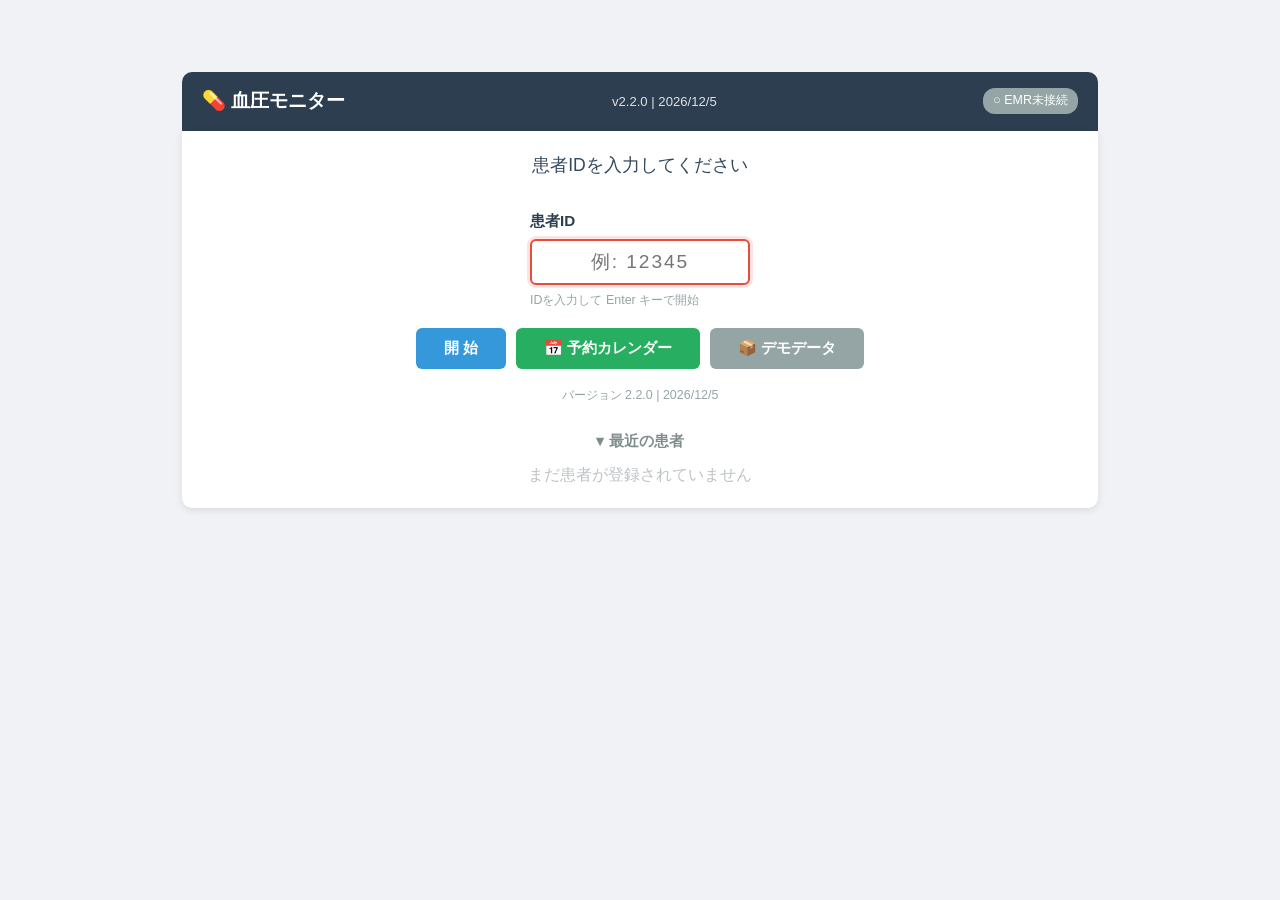
==== commit 538d1feb: "bp-app.html をリビルド (v2.2.0) Ultraworked with [Sisyphus](https://github.com/code-yeongyu/oh-my-openage" ====
--- a/bp-app.html
+++ b/bp-app.html
@@ -362,6 +362,34 @@
 .version-history td:nth-child(2) { white-space: nowrap; color: #7f8c8d; font-size: .85em }
 .version-history td:nth-child(3) { text-align: left; font-size: .85em; line-height: 1.5 }
 
+/* ===== SOAP Section ===== */
+.soap-textarea {
+  width: 100%; padding: 8px 10px; border: 1px solid #bdc3c7;
+  border-radius: 4px; font-size: .95em; font-family: inherit;
+  line-height: 1.6; resize: vertical; background: #fff;
+}
+.soap-textarea:focus {
+  outline: none; border-color: #3498db;
+  box-shadow: 0 0 0 2px rgba(52,152,219,.15);
+}
+#summary-history {
+  background: #f9f9f9; border: 1px solid #e0e4e8; border-radius: 4px;
+  padding: 10px; font-size: .85em; line-height: 1.7;
+  white-space: pre-wrap; max-height: 250px; overflow-y: auto;
+}
+#soap-output {
+  background: #fafbfc; border: 1px solid #e0e4e8; border-radius: 4px;
+  padding: 12px; font-size: .88em; line-height: 1.7;
+  white-space: pre-wrap; overflow-x: auto; max-height: 300px;
+  overflow-y: auto; font-family: inherit;
+}
+#soap-output:empty::before {
+  content: '（データを入力するとSOAP出力が生成されます）';
+  color: #95a5a6;
+}
+#section-assessment .form-row:first-of-type {
+  flex-direction: column; align-items: stretch;
+}
 /* ===== EMR Status ===== */
 .emr-status {
   font-size: .78em;
@@ -377,64 +405,6 @@
 .emr-status.disconnected {
   background: #95a5a6;
   color: #fff;
-}
-
-/* ===== Data Cleanup Screen ===== */
-.cleanup-empty {
-  padding: 16px; background: #f8f9fb; border-radius: 6px;
-  color: #7f8c8d; font-size: .9em; text-align: center;
-}
-.cleanup-section-title {
-  font-size: 1em; color: #2c3e50; margin-bottom: 4px;
-  display: flex; align-items: center; gap: 8px;
-}
-.cleanup-section-title .cleanup-count {
-  background: #e74c3c; color: #fff; font-size: .78em;
-  padding: 0 8px; border-radius: 10px; line-height: 1.8;
-}
-.cleanup-desc { font-size: .82em; color: #7f8c8d; margin-bottom: 12px }
-.cleanup-card {
-  border: 1px solid #e0e4e8; border-radius: 6px;
-  margin-bottom: 8px; background: #fff;
-}
-.cleanup-card-header {
-  padding: 10px 14px; background: #f8f9fb;
-  border-bottom: 1px solid #e0e4e8;
-  font-size: .88em; border-radius: 6px 6px 0 0;
-}
-.cleanup-card-body { padding: 10px 14px }
-.cleanup-pat-row {
-  padding: 4px 0; font-size: .88em;
-  display: flex; align-items: center; gap: 8px;
-}
-.cleanup-pat-row code {
-  background: #ecf0f1; padding: 2px 8px;
-  border-radius: 3px; font-size: .9em;
-}
-.cleanup-pat-name { color: #2c3e50 }
-.cleanup-badge-target {
-  background: #27ae60; color: #fff; font-size: .72em;
-  padding: 1px 8px; border-radius: 8px;
-}
-.cleanup-card-action {
-  margin-top: 8px; padding-top: 8px;
-  border-top: 1px solid #f0f0f0;
-  display: flex; align-items: center; gap: 8px; flex-wrap: wrap;
-}
-.cleanup-hint {
-  font-size: .78em; color: #95a5a6;
-}
-.cleanup-name-select {
-  padding: 4px 8px; border: 1px solid #bdc3c7;
-  border-radius: 4px; font-size: .88em; background: #fff;
-}
-.cleanup-name-input {
-  padding: 6px 10px; border: 1px solid #bdc3c7;
-  border-radius: 4px; font-size: .9em; width: 200px;
-}
-.cleanup-name-input:focus {
-  outline: none; border-color: #3498db;
-  box-shadow: 0 0 0 2px rgba(52,152,219,.15);
 }
 
 /* ===== Responsive ===== */
@@ -467,11 +437,10 @@
         <div class="btn-group">
            <button class="btn btn-primary" id="btn-id-enter">開 始</button>
            <button class="btn" id="btn-calendar-top" style="background:#27ae60;color:#fff">📅 予約カレンダー</button>
-           <button class="btn" id="btn-data-cleanup" style="background:#e74c3c;color:#fff">🔍 データクレンジング</button>
            <button class="btn btn-secondary" id="btn-demo-data">📦 デモデータ</button>
          </div>
        <div class="version-info">
-         <small>         バージョン <span id="app-version">2.0.0</span> | <span id="app-build-date"></span></small>
+         <small>         バージョン <span id="app-version">2.1.0</span> | <span id="app-build-date"></span></small>
        </div>
       <div style="margin-top:24px">
         <h3 style="font-size:.92em;margin-bottom:8px;color:#7f8c8d">▾ 最近の患者</h3>
@@ -545,15 +514,49 @@
            <input type="number" id="inp-max-dbp" class="short" min="30" max="200" placeholder="---">
            <span class="unit">mmHg</span>
          </div>
-         <div class="form-row">
-           <label for="inp-memo">メモ</label>
-           <input type="text" id="inp-memo" class="memo-input" placeholder="任意">
-         </div>
-         <div class="form-row">
-           <button class="btn-register" id="btn-register">📋 登録（Enter）</button>
-           <span id="register-status" style="font-size:.82em;margin-left:8px;color:#27ae60"></span>
-         </div>
-       </div>
+          <div class="form-row">
+            <label for="inp-memo">メモ</label>
+            <input type="text" id="inp-memo" class="memo-input" placeholder="任意">
+          </div>
+          <div class="form-row">
+            <label for="inp-subjective">S（主訴）</label>
+            <textarea id="inp-subjective" rows="2" placeholder="本日の症状、訴えなど（任意）" class="soap-textarea"></textarea>
+          </div>
+          <div class="form-row">
+            <button class="btn-register" id="btn-register">📋 登録（Enter）</button>
+            <span id="register-status" style="font-size:.82em;margin-left:8px;color:#27ae60"></span>
+          </div>
+        </div>
+
+      <!-- 📋 A（評価サマリー） -->
+      <div class="form-section" id="section-assessment">
+        <h3>📋 A（評価サマリー）<span style="font-weight:400;font-size:.78em;color:#7f8c8d"> — プロブレムごとに編集・差分追記</span></h3>
+        <div class="form-row">
+          <label for="inp-summary-current">現在のサマリー（編集して「更新」ボタンを押すと差分が追記されます）</label>
+          <textarea id="inp-summary-current" rows="4" placeholder="例：
+高血圧：安定。降圧薬継続。
+糖尿病：HbA1c 6.8。食事指導継続。
+脂質異常症：LDL改善傾向。" class="soap-textarea"></textarea>
+        </div>
+        <div class="form-row">
+          <button class="btn btn-primary" id="btn-update-summary">📝 サマリーを更新</button>
+          <span id="summary-status" style="font-size:.82em;color:#27ae60"></span>
+        </div>
+        <details style="margin-top:8px">
+          <summary style="cursor:pointer;font-size:.88em;color:#555"><strong>📋 サマリー追記履歴</strong></summary>
+          <pre id="summary-history" style="background:#f9f9f9;border:1px solid #ddd;border-radius:4px;padding:8px;font-size:.85em;margin-top:6px;white-space:pre-wrap"></pre>
+        </details>
+      </div>
+
+      <!-- 📋 SOAP出力 -->
+      <div class="form-section" id="section-soap-output">
+        <h3>📋 SOAP出力 <span style="font-weight:400;font-size:.78em;color:#7f8c8d"> — 電子カルテに貼り付け</span></h3>
+        <pre id="soap-output"></pre>
+        <div class="form-row" style="margin-top:8px">
+          <button class="btn-register" id="btn-copy-soap">📋 SOAPをコピー</button>
+          <span id="soap-status" style="font-size:.82em;color:#27ae60"></span>
+        </div>
+      </div>
 
       <!-- 📅 予約・処方セクション -->
       <div class="form-section" id="section-appointment">
@@ -617,9 +620,10 @@
            <div style="margin-top:10px;overflow-x:auto">
              <table class="summary-table">
                <thead><tr><th>バージョン</th><th>日付</th><th>更新内容</th></tr></thead>
-                <tbody>
-                     <tr><td>v2.1.0</td><td>2026-05-21</td><td>データクレンジング機能追加。IDフォーマット混在検出・統合、名前不一致の一括修正、名前なし患者の氏名登録・削除。ビルドの$&バグ修正</td></tr>
-                     <tr><td>v2.0.0</td><td>2026-05-18</td><td>予約管理システム統合。IndexedDBにappointmentsストア追加、患者ページに次回来院日・処方日数設定、月間カレンダービュー、来院済み自動マーク、予約CSV出力</td></tr>
+               <tbody>
+                                        <tr><td>v2.2.0</td><td>2026-05-21</td><td>SOAP出力を最終登録血圧値ベースに変更（登録後もSOAPに反映）。サマリーを編集＋差分追記方式に全面改修：現在のサマリーを編集して「更新」で差分のみSOAPのAに追記、プロブレムごとの経過記載に対応</td></tr>
+                    <tr><td>v2.1.0</td><td>2026-05-21</td><td>SOAP記録機能。S（主訴）入力欄、A（評価サマリー）累積追記、SOAP出力コピー。登録時・編集時にS項目を保存/読込対応</td></tr>
+                    <tr><td>v2.0.0</td><td>2026-05-18</td><td>予約管理システム統合。IndexedDBにappointmentsストア追加、患者ページに次回来院日・処方日数設定、月間カレンダービュー、来院済み自動マーク、予約CSV出力</td></tr>
                     <tr><td>v1.3.0</td><td>2026-05-15</td><td>折れ線グラフのライン調整（平均=太字、最小/最大=薄色+細線）、年区切り線（毎年1月）を追加</td></tr>
                     <tr><td>v1.2.0</td><td>2026-05-15</td><td>日付入力フォームのデフォルト値を本日に設定</td></tr>
                   <tr><td>v1.1.0</td><td>2026-05-15</td><td>受診時記録モードに特化。月ビュー・月間サマリー削除、グラフを8項目折れ線に刷新、警戒ライン等を全削除、受診時SBP/DBP表示トグル追加、入力フォーム・一覧・CSVを8項目対応</td></tr>
@@ -681,7 +685,7 @@
 
        <!-- バージョン情報 -->
        <div class="version-footer">
-           <small>📋 v<span id="app-version-footer">2.0.0</span> | 💊 Blood Pressure Monitor</small>
+           <small>📋 v<span id="app-version-footer">2.1.0</span> | 💊 Blood Pressure Monitor</small>
         </div>
      </div>
    </div>
@@ -724,28 +728,6 @@
     </div>
   </div>
 
-  <!-- Data Cleanup Screen -->
-  <div id="screen-cleanup" style="display:none">
-    <div class="header">
-      <h1>🔍 データクレンジング</h1>
-      <span class="info" id="cleanup-header-info">患者データの不整合を検出・修正</span>
-    </div>
-    <div class="content">
-      <div class="nav-bar">
-        <span style="font-weight:600">🔍 データ整合性チェック</span>
-        <button class="btn btn-primary btn-sm" id="btn-cleanup-refresh" style="margin-left:auto">🔄 再チェック</button>
-        <button class="btn btn-secondary btn-sm" id="btn-cleanup-back">🏠 戻る</button>
-      </div>
-      <div style="margin-bottom:12px">
-        <span id="cleanup-status" style="color:#7f8c8d;font-size:.88em"></span>
-        <div id="cleanup-summary" style="font-size:.95em;padding:8px 12px;background:#f8f9fb;border-radius:6px;margin-top:8px"></div>
-      </div>
-      <div id="cleanup-fmt-issues"></div>
-      <div id="cleanup-name-conflicts" style="margin-top:16px"></div>
-      <div id="cleanup-noname" style="margin-top:16px"></div>
-    </div>
-  </div>
-
 <input type="file" id="file-import" accept=".csv,.json" style="display:none">
 <div class="toast" id="toast"></div>
 
@@ -892,6 +874,13 @@
   return prom(tx('readings', 'readwrite').delete(id));
 }
 
+async function getLatestReading(patientId) {
+  const readings = await getReadingsByPatient(patientId);
+  if (!readings || readings.length === 0) return null;
+  readings.sort((a, b) => b.date.localeCompare(a.date));
+  return readings[0];
+}
+
 async function getAllReadings() {
    return prom(tx('readings', 'readonly').getAll());
 }
@@ -1367,7 +1356,7 @@
   }
 }
 /* =================================================================
-   app.js — メインアプリケーションロジック v2.1.0
+   app.js — メインアプリケーションロジック v2.2.0
    ================================================================= */
 
 currentPatientId = null;
@@ -1418,11 +1407,10 @@
 function showModal(id) { var el = $('modal-' + id); if (el) el.style.display = 'flex'; }
 function hideModal(id) { var el = $('modal-' + id); if (el) el.style.display = 'none'; }
 function showScreen(id) {
-  var a = $('screen-id'), b = $('screen-patient'), c = $('screen-calendar'), d = $('screen-cleanup');
+  var a = $('screen-id'), b = $('screen-patient'), c = $('screen-calendar');
   if (a) a.style.display = id === 'id' ? '' : 'none';
   if (b) b.style.display = id === 'patient' ? '' : 'none';
   if (c) c.style.display = id === 'calendar' ? '' : 'none';
-  if (d) d.style.display = id === 'cleanup' ? '' : 'none';
 }
 
 // ═══════════════════════════════════════════════════════════
@@ -1550,17 +1538,17 @@
   var btnExportAppt = $('btn-export-appt-csv');
   if (btnExportAppt) btnExportAppt.addEventListener('click', exportAppointmentsCSV);
 
-   // Event: Demo data
-   var btnDemo = $('btn-demo-data');
-   if (btnDemo) btnDemo.addEventListener('click', initDemoData);
-
-   // Event: Data Cleanup
-   var btnCleanup = $('btn-data-cleanup');
-   if (btnCleanup) btnCleanup.addEventListener('click', openDataCleanup);
-   var btnCleanupBack = $('btn-cleanup-back');
-   if (btnCleanupBack) btnCleanupBack.addEventListener('click', closeCleanup);
-   var btnCleanupRefresh = $('btn-cleanup-refresh');
-   if (btnCleanupRefresh) btnCleanupRefresh.addEventListener('click', runCleanupCheck);
+  // Event: Summary update
+  var btnUpdSum = $('btn-update-summary');
+  if (btnUpdSum) btnUpdSum.addEventListener('click', handleUpdateSummary);
+
+  // Event: SOAP copy
+  var btnCopySoap = $('btn-copy-soap');
+  if (btnCopySoap) btnCopySoap.addEventListener('click', copySoapOutput);
+
+  // Event: Demo data
+  var btnDemo = $('btn-demo-data');
+  if (btnDemo) btnDemo.addEventListener('click', initDemoData);
 
   // Init screen: check if patients exist and auto-navigate
   try {
@@ -1577,10 +1565,10 @@
     initIdScreen();
   }
 
-  $('header-info').textContent = 'v2.1.0 | ' + new Date().toLocaleDateString('ja-JP');
-  $('app-version').textContent = '2.1.0';
+  $('header-info').textContent = 'v2.2.0 | ' + new Date().toLocaleDateString('ja-JP');
+  $('app-version').textContent = '2.2.0';
   $('app-build-date').textContent = new Date().toLocaleDateString('ja-JP');
-  $('app-version-footer').textContent = '2.1.0';
+  $('app-version-footer').textContent = '2.2.0';
   startEmrFollow();
 }
 
@@ -1841,6 +1829,10 @@
       }
       // 予約セクション表示
       await renderAppointmentSection();
+      // 評価サマリー表示
+      await renderAssessmentSection();
+      // SOAP出力更新
+      updateSoapOutput();
     } catch (e) {
       console.error('renderPatientPage error:', e);
       toast('ページ表示エラー');
@@ -1998,11 +1990,14 @@
    if (sbp > 0 && (sbp < 50 || sbp > 300)) { toast('収縮期血圧の範囲が不正です'); return; }
    if (dbp > 0 && (dbp < 30 || dbp > 200)) { toast('拡張期血圧の範囲が不正です'); return; }
 
+   var subjEl = $('inp-subjective');
+
    var reading = {
      patientId: currentPatientId, date: date,
      systolic: sbp || 0, diastolic: dbp || 0,
      meanArterial: sbp && dbp ? Math.round((sbp + dbp * 2) / 3) : 0,
      note: memo,
+     subjective: subjEl ? subjEl.value.trim() : '',
      avgSbp: Number(as ? as.value : 0) || 0,
      avgDbp: Number(ad ? ad.value : 0) || 0,
      minSbp: Number(ns ? ns.value : 0) || 0,
@@ -2064,11 +2059,12 @@
      if (ns) ns.value = ''; if (nd) nd.value = '';
      if (xs) xs.value = ''; if (xd) xd.value = '';
      if (m) m.value = '';
-     editingId = null;
-     var rs = $('register-status'); if (rs) rs.textContent = '';
-     if (sb) sb.focus();
-     renderView();
-   } catch (e) {
+      editingId = null;
+      var rs = $('register-status'); if (rs) rs.textContent = '';
+      if (sb) sb.focus();
+      renderView();
+      updateSoapOutput();
+    } catch (e) {
      console.error('registerReading error:', e);
      toast('登録エラー: ' + e.message);
    }
@@ -2088,6 +2084,7 @@
     var as = $('inp-avg-sbp'), ad = $('inp-avg-dbp');
     var ns = $('inp-min-sbp'), nd = $('inp-min-dbp');
     var xs = $('inp-max-sbp'), xd = $('inp-max-dbp');
+    var sj = $('inp-subjective');
     if (d) d.value = r.date;
     if (sb) sb.value = r.systolic || '';
     if (db) db.value = r.diastolic || '';
@@ -2098,6 +2095,7 @@
     if (xs) xs.value = r.maxSbp || '';
     if (xd) xd.value = r.maxDbp || '';
     if (m) m.value = r.note || '';
+    if (sj) sj.value = r.subjective || '';
     var rs = $('register-status'); if (rs) rs.textContent = '📝 編集中';
     if (sb) { sb.focus(); sb.select(); sb.scrollIntoView({ behavior: 'smooth', block: 'center' }); }
   } catch (e) { console.error('editReading:', e); }
@@ -3334,12 +3332,18 @@
 var _emrLastId = null;
 var _emrPollTimer = null;
 var _emrConnected = false;
+var _emrEnabled = true;
 
 function startEmrFollow() {
+  if (window.location.protocol === 'file:') {
+    updateEmrStatus(false);
+    return;
+  }
   pollEmr();
 }
 
 async function pollEmr() {
+  if (!_emrEnabled) return;
   try {
     var resp = await fetch('emr-patient.json?t=' + Date.now());
     if (!resp.ok) {
@@ -3361,6 +3365,11 @@
     }
   } catch (e) {
     updateEmrStatus(false);
+    if (_emrConnected) {
+      _emrEnabled = false;
+      setTimeout(function() { _emrEnabled = true; pollEmr(); }, 30000);
+      return;
+    }
   }
   _emrPollTimer = setTimeout(pollEmr, 1500);
 }
@@ -3402,517 +3411,198 @@
   }
   _emrConnected = connected;
 }
-/* =================================================================
-   cleanup.js — データクレンジングモジュール v1.0.0
-   患者データの不整合（IDフォーマット混在・名前不一致・名前なし）を
-   検出し、編集するUI
-   ================================================================= */
-
-/* ---- エントリポイント ---- */
-
-function openDataCleanup() {
-  showScreen('cleanup');
-  runCleanupCheck();
-}
-
-function closeCleanup() {
-  showScreen('id');
-  var inp = $('inp-patient-id');
-  if (inp) { inp.value = ''; inp.focus(); }
-  renderRecentPatients();
-}
-
-/* ---- 分析実行 ---- */
-
-async function runCleanupCheck() {
-  var statusEl = $('cleanup-status');
-  if (statusEl) statusEl.textContent = '患者データを分析中...';
+
+// ═══════════════════════════════════════════════════════════
+//  ASSESSMENT — 編集＋差分追記
+// ═══════════════════════════════════════════════════════════
+
+var _summaryPrevText = '';
+
+function lineDiff(oldText, newText) {
+  var oldLines = (oldText || '').split('\n');
+  var newLines = (newText || '').split('\n');
+  var added = [];
+  var oldSet = {};
+  for (var i = 0; i < oldLines.length; i++) oldSet[oldLines[i].trim()] = true;
+  for (var i = 0; i < newLines.length; i++) {
+    if (!oldSet[newLines[i].trim()]) added.push(newLines[i]);
+  }
+  return added.join('\n');
+}
+
+async function renderAssessmentSection() {
+  var textarea = $('inp-summary-current');
+  var historyEl = $('summary-history');
+  if (!textarea) return;
+  var statusEl = $('summary-status');
+  if (statusEl) statusEl.textContent = '';
 
   try {
-    var patients = await getAllPatients();
-    var readings = await getAllReadings();
-
-    // 数値IDでグループ化（数字のみのIDを持つ患者のみ）
-    var groups = {};  // numericId -> [{id, name, ...}]
-    var nonNumericIds = [];
-
-    for (var i = 0; i < patients.length; i++) {
-      var p = patients[i];
-      var numId = parseInt(p.id, 10);
-      if (isNaN(numId)) {
-        nonNumericIds.push(p);
-        continue;
+    var patient = await getPatient(currentPatientId);
+    var summary = (patient && patient.summary) || '';
+    textarea.value = summary;
+    _summaryPrevText = summary;
+
+    if (historyEl) {
+      var html = '';
+      if (patient && patient.soapHistory && patient.soapHistory.length > 0) {
+        for (var i = 0; i < patient.soapHistory.length; i++) {
+          var h = patient.soapHistory[i];
+          html += '【' + h.date + '】' + h.text + '\n';
+        }
+      } else {
+        html = '（まだ追記履歴はありません）';
       }
-      if (!groups[numId]) groups[numId] = [];
-      groups[numId].push(p);
-    }
-
-    // ---- 検出1: IDフォーマット混在 ----
-    var fmtIssues = [];
-    for (var numId in groups) {
-      var g = groups[numId];
-      if (g.length < 2) continue;
-      // ID文字列のバリエーションをチェック
-      var ids = {};
-      for (var j = 0; j < g.length; j++) {
-        ids[g[j].id] = true;
+      historyEl.textContent = html;
+    }
+
+    textarea.style.color = '';
+  } catch (e) {
+    console.error('renderAssessmentSection error:', e);
+  }
+}
+
+async function handleUpdateSummary() {
+  var textarea = $('inp-summary-current');
+  if (!textarea) return;
+  var newText = textarea.value;
+  var oldText = _summaryPrevText;
+
+  if (newText === oldText) {
+    toast('変更点がないため追記しませんでした');
+    return;
+  }
+
+  var diffText = lineDiff(oldText, newText);
+  if (!diffText.trim()) {
+    toast('差分が検出できませんでした');
+    return;
+  }
+
+  try {
+    var patient = await getPatient(currentPatientId);
+    if (!patient) { toast('患者が見つかりません'); return; }
+
+    if (!patient.soapHistory) patient.soapHistory = [];
+    patient.soapHistory.push({ date: fmtDate(new Date()), section: 'A', text: diffText });
+    patient.summary = newText;
+    patient.updatedAt = new Date().toISOString();
+    await putPatient(patient);
+
+    _summaryPrevText = newText;
+    await renderAssessmentSection();
+    updateSoapOutput();
+    toast('サマリーを更新しました（差分を追記）');
+  } catch (e) {
+    console.error('handleUpdateSummary error:', e);
+    toast('保存エラー');
+  }
+}
+
+// ═══════════════════════════════════════════════════════════
+//  SOAP OUTPUT
+// ═══════════════════════════════════════════════════════════
+
+function getFormValue(id) { var el = $(id); return el ? el.value.trim() : ''; }
+
+function buildHomeBPString(avgSbp, avgDbp, minSbp, minDbp, maxSbp, maxDbp) {
+  var parts = [];
+  if (avgSbp || avgDbp) parts.push('平均' + (avgSbp || '?') + '/' + (avgDbp || '?'));
+  if (minSbp || minDbp) {
+    parts.push('最低' + (minSbp || '?') + '/' + (minDbp || '?'));
+  }
+  if (maxSbp || maxDbp) {
+    parts.push('最高' + (maxSbp || '?') + '/' + (maxDbp || '?'));
+  }
+  return parts;
+}
+
+async function updateSoapOutput() {
+  var soapEl = $('soap-output');
+  if (!soapEl) return;
+
+  var subjective = getFormValue('inp-subjective');
+  var avgSbp = getFormValue('inp-avg-sbp');
+  var avgDbp = getFormValue('inp-avg-dbp');
+  var minSbp = getFormValue('inp-min-sbp');
+  var minDbp = getFormValue('inp-min-dbp');
+  var maxSbp = getFormValue('inp-max-sbp');
+  var maxDbp = getFormValue('inp-max-dbp');
+
+  var lines = [];
+
+  // S
+  lines.push('【S】' + (subjective || '（特記事項なし）'));
+
+  var oDate = '';
+  var oSbp = '';
+  var oDbp = '';
+  try {
+    var latest = await getLatestReading(currentPatientId);
+    if (latest) {
+      oDate = latest.date;
+      if (latest.systolic) oSbp = String(latest.systolic);
+      if (latest.diastolic) oDbp = String(latest.diastolic);
+    }
+  } catch (e) {
+    console.error('getLatestReading error:', e);
+  }
+
+  var oParts = ['【O】'];
+  if (oDate) oParts.push(oDate);
+  if (oSbp || oDbp) {
+    oParts.push('受診時血圧');
+    oParts.push((oSbp || '---') + '/' + (oDbp || '---') + 'mmHg');
+  }
+  lines.push(oParts.join(' '));
+
+  var homeParts = buildHomeBPString(avgSbp, avgDbp, minSbp, minDbp, maxSbp, maxDbp);
+  if (homeParts.length > 0) {
+    lines.push('　　家庭血圧 ' + homeParts.join('、'));
+  }
+
+  var aLines = [];
+  try {
+    var patient = await getPatient(currentPatientId);
+    if (patient && patient.soapHistory && patient.soapHistory.length > 0) {
+      for (var i = 0; i < patient.soapHistory.length; i++) {
+        var h = patient.soapHistory[i];
+        if (h.section === 'A') {
+          aLines.push('【' + h.date + '】' + h.text);
+        }
       }
-      var uniqueIds = Object.keys(ids);
-      if (uniqueIds.length > 1) {
-        // ゼロパディングされたIDをターゲットに（より桁数の多い方）
-        var sorted = uniqueIds.slice().sort(function(a, b) { return b.length - a.length; });
-        var targetId = sorted[0];  // 桁数が多い方 = ゼロパディング済み
-        fmtIssues.push({
-          numId: Number(numId),
-          patients: g,
-          ids: uniqueIds,
-          targetId: targetId
-        });
-      }
-    }
-
-    // ---- 検出2: 名前不一致（ID重複グループ内で名前が異なる） ----
-    var nameConflicts = [];
-    for (var numId in groups) {
-      var g = groups[numId];
-      if (g.length < 2) continue;
-      var nameMap = {};
-      for (var j = 0; j < g.length; j++) {
-        var n = (g[j].name || '').trim();
-        if (n) nameMap[n] = (nameMap[n] || 0) + 1;
-      }
-      var names = Object.keys(nameMap);
-      if (names.length > 1) {
-        // 最多出現の名前を正解候補に
-        var bestName = names[0];
-        var bestCount = nameMap[names[0]];
-        for (var k = 1; k < names.length; k++) {
-          if (nameMap[names[k]] > bestCount) {
-            bestCount = nameMap[names[k]];
-            bestName = names[k];
-          }
-        }
-        nameConflicts.push({
-          numId: Number(numId),
-          patients: g,
-          names: names,
-          bestName: bestName
-        });
-      }
-    }
-
-    // ---- 検出3: 名前なし患者 ----
-    var noNamePats = [];
-    for (var i = 0; i < patients.length; i++) {
-      var p = patients[i];
-      if (!p.name || !p.name.trim()) {
-        // 測定データ件数を調べる
-        var cnt = 0;
-        for (var j = 0; j < readings.length; j++) {
-          if (readings[j].patientId === p.id) cnt++;
-        }
-        noNamePats.push({
-          patient: p,
-          readingCount: cnt
-        });
-      }
-    }
-
-    renderCleanupResults(fmtIssues, nameConflicts, noNamePats);
-
-    if (statusEl) statusEl.textContent = '';
+    }
   } catch (e) {
-    console.error('runCleanupCheck error:', e);
-    if (statusEl) statusEl.textContent = 'エラー: ' + e.message;
-  }
-}
-
-/* ---- 結果表示 ---- */
-
-function renderCleanupResults(fmtIssues, nameConflicts, noNamePats) {
-  var summaryEl = $('cleanup-summary');
-  var fmtEl = $('cleanup-fmt-issues');
-  var nameEl = $('cleanup-name-conflicts');
-  var nonameEl = $('cleanup-noname');
-  if (!summaryEl || !fmtEl || !nameEl || !nonameEl) return;
-
-  var total = fmtIssues.length + nameConflicts.length + noNamePats.length;
-
-  // サマリー
-  summaryEl.innerHTML =
-    '<strong>検出結果</strong>: ' +
-    'IDフォーマット混在 ' + fmtIssues.length + '件 / ' +
-    '名前不一致 ' + nameConflicts.length + '件 / ' +
-    '名前なし ' + noNamePats.length + '件';
-
-  if (total === 0) {
-    fmtEl.innerHTML = '<div class="cleanup-empty">✅ 問題は見つかりませんでした</div>';
-    nameEl.innerHTML = '';
-    nonameEl.innerHTML = '';
+    console.error('updateSoapOutput A error:', e);
+  }
+  var aLine = '【A】' + (aLines.length > 0 ? '\n' + aLines.join('\n') : '（記載なし）');
+
+  // P
+  var nd = getFormValue('inp-next-date');
+  var md = getFormValue('inp-medication-days');
+  var pm = getFormValue('inp-appointment-memo');
+  var pParts = [];
+  if (md) pParts.push('処方 ' + md + '日分');
+  if (pm) pParts.push(pm);
+  if (nd) pParts.push('次回 ' + nd);
+  var pLine = '【P】' + (pParts.length > 0 ? pParts.join('／') : '（未設定）');
+
+  soapEl.textContent = lines.join('\n') + '\n' + aLine + '\n' + pLine;
+}
+
+async function copySoapOutput() {
+  var soapEl = $('soap-output');
+  if (!soapEl) return;
+  var text = soapEl.textContent;
+  if (!text) {
+    toast('SOAPデータを生成中です…');
     return;
   }
-
-  // ---- セクション1: IDフォーマット混在 ----
-  if (fmtIssues.length > 0) {
-    var fmtHtml = '';
-    for (var i = 0; i < fmtIssues.length; i++) {
-      (function(issue) {
-        var patRows = '';
-        for (var j = 0; j < issue.patients.length; j++) {
-          var p = issue.patients[j];
-          var pname = esc(p.name || '');
-          patRows += '<div class="cleanup-pat-row">' +
-            '<code>' + esc(p.id) + '</code> ' +
-            '<span class="cleanup-pat-name">' + pname + '</span>' +
-            (p.id === issue.targetId ? ' <span class="cleanup-badge-target">ターゲット</span>' : '') +
-            '</div>';
-        }
-        fmtHtml +=
-          '<div class="cleanup-card">' +
-          '<div class="cleanup-card-header">🔗 数値ID: <strong>' + issue.numId + '</strong> — ' +
-          issue.ids.length + '種類のID表記</div>' +
-          '<div class="cleanup-card-body">' +
-          patRows +
-          '<div class="cleanup-card-action">' +
-          '<button class="btn btn-primary btn-sm" data-merge-group="' + issue.numId + '">' +
-          '🔗 統合: ' + esc(issue.targetId) + ' に統一</button> ' +
-          '<span class="cleanup-hint">測定データ・予約を全て ' + esc(issue.targetId) + ' に移行します</span>' +
-          '</div></div></div>';
-      })(fmtIssues[i]);
-    }
-    fmtEl.innerHTML =
-      '<h3 class="cleanup-section-title">📛 IDフォーマット混在 <span class="cleanup-count">' + fmtIssues.length + '</span></h3>' +
-      '<p class="cleanup-desc">同じ患者なのにIDの桁数（ゼロ埋め）が異なります。ボタンをクリックして統一してください。</p>' +
-      fmtHtml;
-  } else {
-    fmtEl.innerHTML = '<div class="cleanup-empty">✅ IDフォーマット混在はありません</div>';
-  }
-
-  // ── イベント配線: ID統合 ──
-  fmtEl.querySelectorAll('[data-merge-group]').forEach(function(btn) {
-    btn.addEventListener('click', function() {
-      var numId = Number(this.dataset.mergeGroup);
-      var issue = null;
-      for (var i = 0; i < fmtIssues.length; i++) {
-        if (fmtIssues[i].numId === numId) { issue = fmtIssues[i]; break; }
-      }
-      if (issue) confirmMergeGroup(issue);
-    });
-  });
-
-  // ---- セクション2: 名前不一致 ----
-  if (nameConflicts.length > 0) {
-    var ncHtml = '';
-    for (var i = 0; i < nameConflicts.length; i++) {
-      (function(issue) {
-        var patRows = '';
-        for (var j = 0; j < issue.patients.length; j++) {
-          var p = issue.patients[j];
-          var pname = esc(p.name || '(なし)');
-          patRows += '<div class="cleanup-pat-row">' +
-            '<code>' + esc(p.id) + '</code> ' +
-            '<span class="cleanup-pat-name">' + pname + '</span>' +
-            '</div>';
-        }
-
-        var selectHtml = '<select class="cleanup-name-select" data-namefix-group="' + issue.numId + '">';
-        for (var j = 0; j < issue.names.length; j++) {
-          var selected = issue.names[j] === issue.bestName ? ' selected' : '';
-          selectHtml += '<option value="' + esc(issue.names[j]) + '"' + selected + '>' + esc(issue.names[j]) + '</option>';
-        }
-        selectHtml += '</select>';
-
-        ncHtml +=
-          '<div class="cleanup-card">' +
-          '<div class="cleanup-card-header">❓ 数値ID: <strong>' + issue.numId + '</strong> — 名前に不一致</div>' +
-          '<div class="cleanup-card-body">' +
-          patRows +
-          '<div class="cleanup-card-action">' +
-          '正しい名前を選択: ' + selectHtml + ' ' +
-          '<button class="btn btn-primary btn-sm" data-fix-name-group="' + issue.numId + '">' +
-          '✅ 適用</button>' +
-          '</div></div></div>';
-      })(nameConflicts[i]);
-    }
-    nameEl.innerHTML =
-      '<h3 class="cleanup-section-title">❓ 名前不一致 <span class="cleanup-count">' + nameConflicts.length + '</span></h3>' +
-      '<p class="cleanup-desc">同じ患者のグループ内で氏名の登録が異なります。正しい名前を選んで統一してください。</p>' +
-      ncHtml;
-  } else {
-    nameEl.innerHTML = '<div class="cleanup-empty">✅ 名前不一致はありません</div>';
-  }
-
-  // ── イベント配線: 名前修正 ──
-  nameEl.querySelectorAll('[data-fix-name-group]').forEach(function(btn) {
-    btn.addEventListener('click', function() {
-      var numId = Number(this.dataset.fixNameGroup);
-      var issue = null;
-      for (var i = 0; i < nameConflicts.length; i++) {
-        if (nameConflicts[i].numId === numId) { issue = nameConflicts[i]; break; }
-      }
-      if (!issue) return;
-      var select = btn.parentElement.querySelector('.cleanup-name-select');
-      if (!select) return;
-      var correctName = select.value;
-      confirmApplyName(issue, correctName);
-    });
-  });
-
-  // ---- セクション3: 名前なし患者 ----
-  if (noNamePats.length > 0) {
-    var nnHtml = '';
-    for (var i = 0; i < noNamePats.length; i++) {
-      (function(item) {
-        var p = item.patient;
-        nnHtml +=
-          '<div class="cleanup-card">' +
-          '<div class="cleanup-card-header">⚠ ID: <code>' + esc(p.id) + '</code>' +
-          '（測定' + item.readingCount + '件）' +
-          '</div>' +
-          '<div class="cleanup-card-body">' +
-          '<div class="cleanup-card-action">' +
-          '<input type="text" class="cleanup-name-input" data-patient-id="' + esc(p.id) + '" placeholder="氏名を入力" value=""> ' +
-          '<button class="btn btn-primary btn-sm" data-assign-name="' + esc(p.id) + '">💾 保存</button> ' +
-          (item.readingCount === 0 ? '<button class="btn btn-danger btn-sm" data-del-noname="' + esc(p.id) + '">🗑 削除</button>' : '') +
-          '</div></div></div>';
-      })(noNamePats[i]);
-    }
-    nonameEl.innerHTML =
-      '<h3 class="cleanup-section-title">⚠ 名前なし患者 <span class="cleanup-count">' + noNamePats.length + '</span></h3>' +
-      '<p class="cleanup-desc">氏名が登録されていない患者です。名前を入力するか、不要な患者を削除してください。</p>' +
-      nnHtml;
-  } else {
-    nonameEl.innerHTML = '<div class="cleanup-empty">✅ 名前なし患者はいません</div>';
-  }
-
-  // ── イベント配線: 名前登録 ──
-  nonameEl.querySelectorAll('[data-assign-name]').forEach(function(btn) {
-    btn.addEventListener('click', function() {
-      var pid = this.dataset.assignName;
-      var inp = document.querySelector('.cleanup-name-input[data-patient-id="' + pid.replace(/[."\\\/\[\]]/g, '\\$&') + '"]');
-      var name = inp ? inp.value.trim() : '';
-      if (!name) { toast('氏名を入力してください'); return; }
-      handleAssignName(pid, name);
-    });
-  });
-
-  // ── イベント配線: 名前なし患者削除 ──
-  nonameEl.querySelectorAll('[data-del-noname]').forEach(function(btn) {
-    btn.addEventListener('click', function() {
-      var pid = this.dataset.delNoname;
-      confirmDeletePatient(pid);
-    });
-  });
-}
-
-/* ---- ID統合の確認 ---- */
-
-function confirmMergeGroup(issue) {
-  var msg = '以下のID表記を統合します:\n';
-  for (var i = 0; i < issue.ids.length; i++) {
-    var mark = issue.ids[i] === issue.targetId ? ' ★(ターゲット)' : '';
-    msg += '  ' + issue.ids[i] + mark + '\n';
-  }
-  msg += '\n全ての測定データ・予約を ' + issue.targetId + ' に移行します。\nよろしいですか？';
-
-  confirmAsync('ID統合確認', msg).then(function(ok) {
-    if (!ok) return;
-    doMergeGroup(issue);
-  });
-}
-
-/* ---- 統合実行 ---- */
-
-async function doMergeGroup(issue) {
-  var sourceIds = [];
-  for (var i = 0; i < issue.ids.length; i++) {
-    if (issue.ids[i] !== issue.targetId) {
-      sourceIds.push(issue.ids[i]);
-    }
-  }
-
-  var merged = 0;
-  var errors = 0;
-
-  for (var si = 0; si < sourceIds.length; si++) {
-    try {
-      await mergePatientInto(sourceIds[si], issue.targetId);
-      merged++;
-    } catch (e) {
-      console.error('merge error:', sourceIds[si], e);
-      errors++;
-    }
-  }
-
-  if (errors > 0) {
-    toast('統合完了: ' + merged + '件, エラー: ' + errors + '件');
-  } else {
-    toast('統合完了: ' + merged + '件の患者を ' + issue.targetId + ' に統合しました');
-  }
-
-  // 再分析
-  await runCleanupCheck();
-}
-
-/**
- * sourceId の患者データを全て targetId に移行する
- */
-async function mergePatientInto(sourceId, targetId) {
-  // 1. 測定データを移行
-  var sourceReadings = await getReadingsByPatient(sourceId);
-  for (var i = 0; i < sourceReadings.length; i++) {
-    var r = sourceReadings[i];
-    // 同日のデータが既にターゲット側にあればスキップ（ターゲット優先）
-    var existingTarget = await getReadingByDate(targetId, r.date);
-    if (existingTarget) {
-      // ターゲット側に既存データあり → ソースを削除
-      await deleteReading(r.id);
-      continue;
-    }
-    // ソースの読みを削除し、新しいpatientIdで作成
-    var newReading = {
-      patientId: targetId,
-      date: r.date,
-      systolic: r.systolic || 0,
-      diastolic: r.diastolic || 0,
-      meanArterial: r.meanArterial || 0,
-      note: r.note || '',
-      avgSbp: r.avgSbp || 0,
-      avgDbp: r.avgDbp || 0,
-      minSbp: r.minSbp || 0,
-      minDbp: r.minDbp || 0,
-      maxSbp: r.maxSbp || 0,
-      maxDbp: r.maxDbp || 0,
-      createdAt: r.createdAt || new Date().toISOString(),
-      updatedAt: new Date().toISOString()
-    };
-    await deleteReading(r.id);
-    await putReading(newReading);
-  }
-
-  // 2. 月間サマリーを移行
-  var summaries = await getMonthlySummariesByPatient(sourceId);
-  for (var i = 0; i < summaries.length; i++) {
-    var s = summaries[i];
-    // ターゲット側に同月サマリーがあればスキップ
-    var existing = await getMonthlySummary(targetId, s.year, s.month);
-    if (!existing) {
-      s.patientId = targetId;
-      await putMonthlySummary(s);
-    }
-    await deleteMonthlySummary(sourceId, s.year, s.month);
-  }
-
-  // 3. 予約を移行
-  var appointments = await getAppointmentsByPatient(sourceId);
-  for (var i = 0; i < appointments.length; i++) {
-    var a = appointments[i];
-    a.patientId = targetId;
-    // 同一患者・同一天の予約があればスキップ
-    var allTargetApps = await getAppointmentsByPatient(targetId);
-    var dup = false;
-    for (var j = 0; j < allTargetApps.length; j++) {
-      if (allTargetApps[j].appointmentDate === a.appointmentDate && allTargetApps[j].status === a.status) {
-        dup = true;
-        break;
-      }
-    }
-    if (!dup) {
-      a.updatedAt = new Date().toISOString();
-      await putAppointment(a);
-    } else {
-      await deleteAppointment(a.id);
-    }
-  }
-
-  // 4. ソース患者の名前をコピー（ターゲットに名前がない場合のみ）
-  var sourcePat = await getPatient(sourceId);
-  var targetPat = await getPatient(targetId);
-  if (!targetPat) {
-    // ターゲット患者がいなければ作成
-    if (sourcePat) {
-      sourcePat.id = targetId;
-      sourcePat.updatedAt = new Date().toISOString();
-      await putPatient(sourcePat);
-    }
-  } else if (sourcePat && sourcePat.name && sourcePat.name.trim() && (!targetPat.name || !targetPat.name.trim())) {
-    targetPat.name = sourcePat.name;
-    targetPat.updatedAt = new Date().toISOString();
-    await putPatient(targetPat);
-  }
-
-  // 5. ソース患者を削除
-  // 読み・サマリー・予約は既に移行済みなので、cascade不要
-  await prom(tx('patients', 'readwrite').delete(sourceId));
-}
-
-/* ---- 名前の一括適用 ---- */
-
-function confirmApplyName(issue, correctName) {
-  var msg = '以下の患者の名前を「' + correctName + '」に統一します:\n';
-  for (var i = 0; i < issue.patients.length; i++) {
-    msg += '  ' + issue.patients[i].id + ' (' + esc(issue.patients[i].name || '(なし)') + ')\n';
-  }
-  msg += '\nよろしいですか？';
-
-  confirmAsync('名前統一確認', msg).then(function(ok) {
-    if (!ok) return;
-    doApplyName(issue, correctName);
-  });
-}
-
-async function doApplyName(issue, correctName) {
-  var updated = 0;
-  for (var i = 0; i < issue.patients.length; i++) {
-    var p = issue.patients[i];
-    if ((p.name || '').trim() !== correctName) {
-      p.name = correctName;
-      p.updatedAt = new Date().toISOString();
-      await putPatient(p);
-      updated++;
-    }
-  }
-  toast('名前を統一しました: ' + updated + '件を「' + correctName + '」に更新');
-  await runCleanupCheck();
-}
-
-/* ---- 名前なし患者に名前を登録 ---- */
-
-async function handleAssignName(patientId, name) {
-  try {
-    var p = await getPatient(patientId);
-    if (!p) { toast('患者が見つかりません'); return; }
-    p.name = name;
-    p.updatedAt = new Date().toISOString();
-    await putPatient(p);
-    toast('患者 ' + patientId + ' の名前を「' + name + '」に設定しました');
-    await runCleanupCheck();
-  } catch (e) {
-    console.error('handleAssignName error:', e);
-    toast('エラー: ' + e.message);
-  }
-}
-
-/* ---- 名前なし患者（データなし）の削除 ---- */
-
-function confirmDeletePatient(patientId) {
-  confirmAsync('患者削除確認',
-    '患者 ' + patientId + ' を削除します（測定データなし）。\nよろしいですか？'
-  ).then(function(ok) {
-    if (!ok) return;
-    doDeletePatient(patientId);
-  });
-}
-
-async function doDeletePatient(patientId) {
-  try {
-    await deletePatient(patientId);
-    toast('患者 ' + patientId + ' を削除しました');
-    await runCleanupCheck();
-  } catch (e) {
-    console.error('doDeletePatient error:', e);
-    toast('削除エラー: ' + e.message);
-  }
+  copyToClipboard(text);
+  var statusEl = $('soap-status');
+  if (statusEl) statusEl.textContent = '✅ コピーしました';
+  setTimeout(function() { if (statusEl) statusEl.textContent = ''; }, 2500);
+  toast('SOAPをクリップボードにコピーしました');
 }
 </script>
 </body>
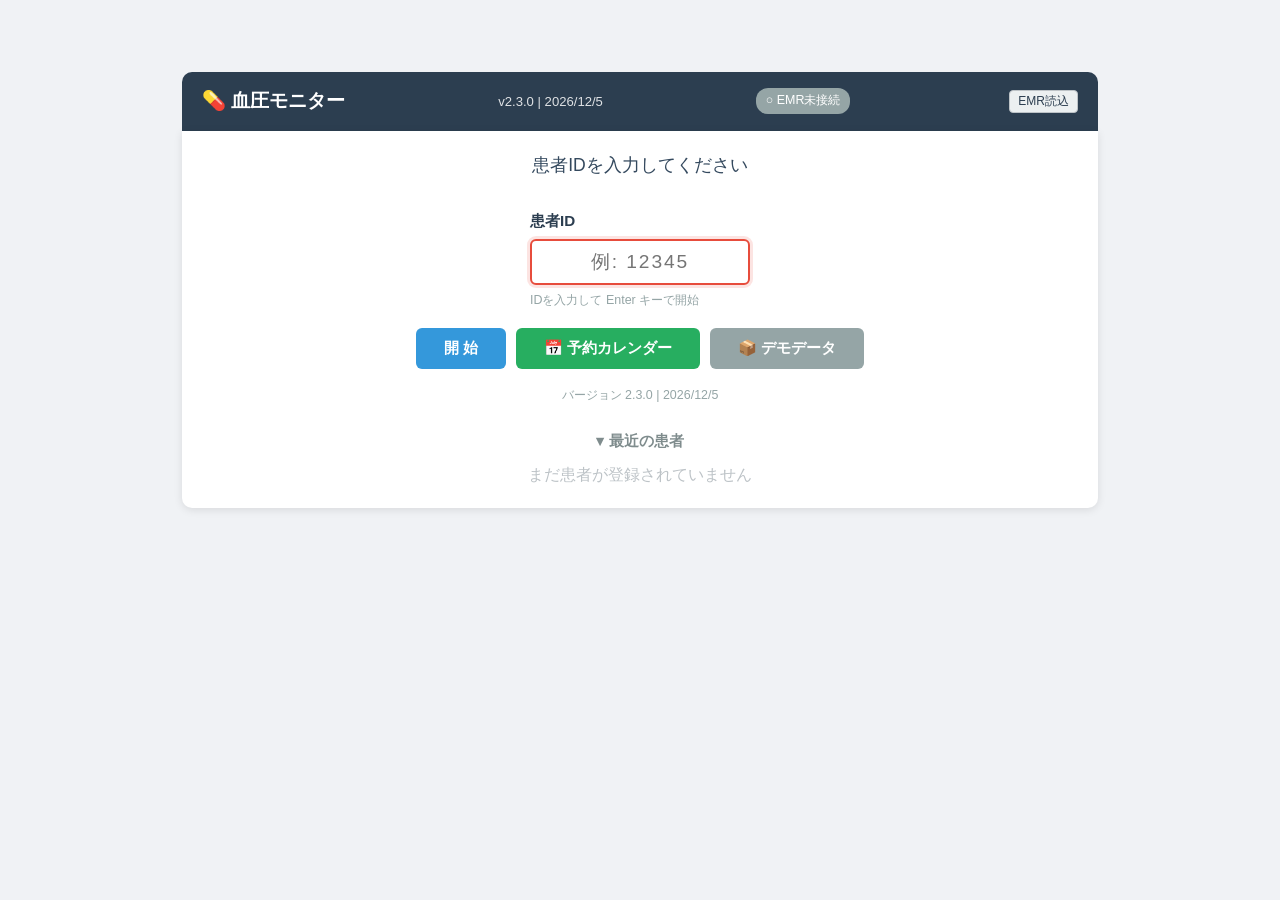
==== commit 57e3885d: "v2.3.0: EMR手動読込 + データクレンジング画面 - EMR自動ポーリング(startEmrFollow/pollEmr)を廃止、手動「EMR読込」ボタンに変更 - script注入方式で " ====
--- a/bp-app.html
+++ b/bp-app.html
@@ -406,6 +406,81 @@
   background: #95a5a6;
   color: #fff;
 }
+.emr-btn {
+  font-size: .75em;
+  padding: 2px 8px;
+  margin-left: 6px;
+  border: 1px solid #bdc3c7;
+  border-radius: 4px;
+  background: #ecf0f1;
+  color: #2c3e50;
+  cursor: pointer;
+  white-space: nowrap;
+}
+.emr-btn:hover {
+  background: #d5dbdb;
+}
+.emr-btn:active {
+  background: #bdc3c7;
+}
+
+/* ===== Data Cleanup Screen ===== */
+.cleanup-empty {
+  padding: 16px; background: #f8f9fb; border-radius: 6px;
+  color: #7f8c8d; font-size: .9em; text-align: center;
+}
+.cleanup-section-title {
+  font-size: 1em; color: #2c3e50; margin-bottom: 4px;
+  display: flex; align-items: center; gap: 8px;
+}
+.cleanup-section-title .cleanup-count {
+  background: #e74c3c; color: #fff; font-size: .78em;
+  padding: 0 8px; border-radius: 10px; line-height: 1.8;
+}
+.cleanup-desc { font-size: .82em; color: #7f8c8d; margin-bottom: 12px }
+.cleanup-card {
+  border: 1px solid #e0e4e8; border-radius: 6px;
+  margin-bottom: 8px; background: #fff;
+}
+.cleanup-card-header {
+  padding: 10px 14px; background: #f8f9fb;
+  border-bottom: 1px solid #e0e4e8;
+  font-size: .88em; border-radius: 6px 6px 0 0;
+}
+.cleanup-card-body { padding: 10px 14px }
+.cleanup-pat-row {
+  padding: 4px 0; font-size: .88em;
+  display: flex; align-items: center; gap: 8px;
+}
+.cleanup-pat-row code {
+  background: #ecf0f1; padding: 2px 8px;
+  border-radius: 3px; font-size: .9em;
+}
+.cleanup-pat-name { color: #2c3e50 }
+.cleanup-badge-target {
+  background: #27ae60; color: #fff; font-size: .72em;
+  padding: 1px 8px; border-radius: 8px;
+}
+.cleanup-card-action {
+  margin-top: 8px; padding-top: 8px;
+  border-top: 1px solid #f0f0f0;
+  display: flex; align-items: center; gap: 8px; flex-wrap: wrap;
+}
+.cleanup-hint {
+  font-size: .78em; color: #95a5a6;
+}
+.cleanup-name-select {
+  padding: 4px 8px; border: 1px solid #bdc3c7;
+  border-radius: 4px; font-size: .88em; background: #fff;
+}
+.cleanup-name-input {
+  padding: 6px 10px; border: 1px solid #bdc3c7;
+  border-radius: 4px; font-size: .9em; width: 200px;
+}
+.cleanup-name-input:focus {
+  outline: none; border-color: #3498db;
+  box-shadow: 0 0 0 2px rgba(52,152,219,.15);
+}
 
 /* ===== Responsive ===== */
 @media (max-width: 640px) {
@@ -426,6 +501,7 @@
       <h1>💊 血圧モニター</h1>
       <span class="info" id="header-info"></span>
       <span id="emr-status" class="emr-status disconnected">○ EMR未接続</span>
+      <button class="emr-btn" id="emr-btn-id" title="カルテから患者情報を読み込む">EMR読込</button>
     </div>
     <div class="content">
       <h2>患者IDを入力してください</h2>
@@ -440,7 +516,7 @@
            <button class="btn btn-secondary" id="btn-demo-data">📦 デモデータ</button>
          </div>
        <div class="version-info">
-         <small>         バージョン <span id="app-version">2.1.0</span> | <span id="app-build-date"></span></small>
+         <small>         バージョン <span id="app-version">2.3.0</span> | <span id="app-build-date"></span></small>
        </div>
       <div style="margin-top:24px">
         <h3 style="font-size:.92em;margin-bottom:8px;color:#7f8c8d">▾ 最近の患者</h3>
@@ -455,6 +531,7 @@
       <h1>💊 血圧モニター</h1>
       <span class="info" id="patient-header-info"></span>
       <span id="emr-status-patient" class="emr-status disconnected">○ EMR未接続</span>
+      <button class="emr-btn" id="emr-btn-patient" title="カルテから患者情報を読み込む">EMR読込</button>
     </div>
     <div class="content">
       <div class="nav-bar">
@@ -621,7 +698,8 @@
              <table class="summary-table">
                <thead><tr><th>バージョン</th><th>日付</th><th>更新内容</th></tr></thead>
                <tbody>
-                                        <tr><td>v2.2.0</td><td>2026-05-21</td><td>SOAP出力を最終登録血圧値ベースに変更（登録後もSOAPに反映）。サマリーを編集＋差分追記方式に全面改修：現在のサマリーを編集して「更新」で差分のみSOAPのAに追記、プロブレムごとの経過記載に対応</td></tr>
+                     <tr><td>v2.3.0</td><td>2026-05-22</td><td>自動ポーリング廃止→手動「EMR読込」ボタン方式に変更、script注入でfile://対応、氏名も取り込み</td></tr>
+                                         <tr><td>v2.2.0</td><td>2026-05-21</td><td>SOAP出力を最終登録血圧値ベースに変更（登録後もSOAPに反映）。サマリーを編集＋差分追記方式に全面改修：現在のサマリーを編集して「更新」で差分のみSOAPのAに追記、プロブレムごとの経過記載に対応</td></tr>
                     <tr><td>v2.1.0</td><td>2026-05-21</td><td>SOAP記録機能。S（主訴）入力欄、A（評価サマリー）累積追記、SOAP出力コピー。登録時・編集時にS項目を保存/読込対応</td></tr>
                     <tr><td>v2.0.0</td><td>2026-05-18</td><td>予約管理システム統合。IndexedDBにappointmentsストア追加、患者ページに次回来院日・処方日数設定、月間カレンダービュー、来院済み自動マーク、予約CSV出力</td></tr>
                     <tr><td>v1.3.0</td><td>2026-05-15</td><td>折れ線グラフのライン調整（平均=太字、最小/最大=薄色+細線）、年区切り線（毎年1月）を追加</td></tr>
@@ -685,7 +763,7 @@
 
        <!-- バージョン情報 -->
        <div class="version-footer">
-           <small>📋 v<span id="app-version-footer">2.1.0</span> | 💊 Blood Pressure Monitor</small>
+           <small>📋 v<span id="app-version-footer">2.3.0</span> | 💊 Blood Pressure Monitor</small>
         </div>
      </div>
    </div>
@@ -697,6 +775,7 @@
       <h1>📅 予約カレンダー</h1>
       <span class="info" id="cal-header-info"></span>
       <span id="emr-status-calendar" class="emr-status disconnected">○ EMR未接続</span>
+      <button class="emr-btn" id="emr-btn-calendar" title="カルテから患者情報を読み込む">EMR読込</button>
     </div>
     <div class="content">
       <div class="nav-bar">
@@ -1356,7 +1435,7 @@
   }
 }
 /* =================================================================
-   app.js — メインアプリケーションロジック v2.2.0
+   app.js — メインアプリケーションロジック v2.3.0
    ================================================================= */
 
 currentPatientId = null;
@@ -1565,11 +1644,16 @@
     initIdScreen();
   }
 
-  $('header-info').textContent = 'v2.2.0 | ' + new Date().toLocaleDateString('ja-JP');
-  $('app-version').textContent = '2.2.0';
+  $('header-info').textContent = 'v2.3.0 | ' + new Date().toLocaleDateString('ja-JP');
+  $('app-version').textContent = '2.3.0';
   $('app-build-date').textContent = new Date().toLocaleDateString('ja-JP');
-  $('app-version-footer').textContent = '2.2.0';
-  startEmrFollow();
+  $('app-version-footer').textContent = '2.3.0';
+
+  var emrBtns = ['emr-btn-id', 'emr-btn-patient', 'emr-btn-calendar'];
+  for (var i = 0; i < emrBtns.length; i++) {
+    var btn = $(emrBtns[i]);
+    if (btn) btn.addEventListener('click', readEmrPatient);
+  }
 }
 
 // Synchronous DB open wrapper (runs inside async init)
@@ -2050,9 +2134,6 @@
         '家庭血圧平均' + clipAvgSbp + '/' + clipAvgDbp + 'mmHg、最低' + clipMinSbp + '/' + clipMinDbp + 'mmHg、最高' + clipMaxSbp + '/' + clipMaxDbp + 'mmHg';
       copyToClipboard(clipText);
 
-      var ndate = new Date(date + 'T00:00:00');
-      ndate.setDate(ndate.getDate() + 1);
-      if (d) d.value = fmtDate(ndate);
       if (sb) sb.value = '';
      if (db) db.value = '';
      if (as) as.value = ''; if (ad) ad.value = '';
@@ -3326,55 +3407,38 @@
 }
 
 // ═══════════════════════════════════════════════════════════
-//  EMR AUTO-FOLLOW
+//  EMR MANUAL READ (button-triggered, no auto-polling)
 // ═══════════════════════════════════════════════════════════
 
-var _emrLastId = null;
-var _emrPollTimer = null;
 var _emrConnected = false;
-var _emrEnabled = true;
-
-function startEmrFollow() {
-  if (window.location.protocol === 'file:') {
+
+function readEmrPatient() {
+  var old = document.getElementById('emr-script');
+  if (old) old.parentNode.removeChild(old);
+
+  var s = document.createElement('script');
+  s.id = 'emr-script';
+  s.src = 'emr-patient.js?t=' + Date.now();
+  s.onload = function() {
+    var data = window.EMR_PATIENT;
+    if (data && data.patientId) {
+      updateEmrStatus(true);
+      var id = String(data.patientId).trim();
+      var name = data.patientName || '';
+      navigateToPatientAuto(id, name);
+    } else {
+      updateEmrStatus(false);
+      toast('EMRデータが見つかりません');
+    }
+  };
+  s.onerror = function() {
     updateEmrStatus(false);
-    return;
-  }
-  pollEmr();
-}
-
-async function pollEmr() {
-  if (!_emrEnabled) return;
-  try {
-    var resp = await fetch('emr-patient.json?t=' + Date.now());
-    if (!resp.ok) {
-      updateEmrStatus(false);
-      _emrPollTimer = setTimeout(pollEmr, 1500);
-      return;
-    }
-    var data = await resp.json();
-    if (!data || !data.patientId) {
-      updateEmrStatus(false);
-      _emrPollTimer = setTimeout(pollEmr, 1500);
-      return;
-    }
-    updateEmrStatus(true);
-    var id = String(data.patientId).trim();
-    if (id && id !== _emrLastId) {
-      _emrLastId = id;
-      navigateToPatientAuto(id);
-    }
-  } catch (e) {
-    updateEmrStatus(false);
-    if (_emrConnected) {
-      _emrEnabled = false;
-      setTimeout(function() { _emrEnabled = true; pollEmr(); }, 30000);
-      return;
-    }
-  }
-  _emrPollTimer = setTimeout(pollEmr, 1500);
-}
-
-async function navigateToPatientAuto(id) {
+    toast('EMR接続エラー（emr-watcherが起動していません）');
+  };
+  document.body.appendChild(s);
+}
+
+async function navigateToPatientAuto(id, name) {
   if (!/^\d{8}$/.test(id)) {
     toast('EMR患者IDの形式が不正です: ' + id);
     return;
@@ -3384,7 +3448,7 @@
     if (!patient) {
       await putPatient({
         id: id,
-        name: '',
+        name: name || '',
         gender: '',
         birthDate: '',
         memo: '（EMR連携 自動作成）',
@@ -3395,7 +3459,9 @@
     currentView = 'all';
     showScreen('patient');
     await renderPatientPage();
-    toast('EMR連携: 患者 ' + id + ' を開きました');
+    var label = id;
+    if (name) label += ' ' + name;
+    toast('EMR連携: 患者 ' + label + ' を開きました');
   } catch (e) {
     console.error('navigateToPatientAuto error:', e);
   }
@@ -3604,6 +3670,518 @@
   setTimeout(function() { if (statusEl) statusEl.textContent = ''; }, 2500);
   toast('SOAPをクリップボードにコピーしました');
 }
+/* =================================================================
+   cleanup.js — データクレンジングモジュール v1.0.0
+   患者データの不整合（IDフォーマット混在・名前不一致・名前なし）を
+   検出し、編集するUI
+   ================================================================= */
+
+/* ---- エントリポイント ---- */
+
+function openDataCleanup() {
+  showScreen('cleanup');
+  runCleanupCheck();
+}
+
+function closeCleanup() {
+  showScreen('id');
+  var inp = $('inp-patient-id');
+  if (inp) { inp.value = ''; inp.focus(); }
+  renderRecentPatients();
+}
+
+/* ---- 分析実行 ---- */
+
+async function runCleanupCheck() {
+  var statusEl = $('cleanup-status');
+  if (statusEl) statusEl.textContent = '患者データを分析中...';
+
+  try {
+    var patients = await getAllPatients();
+    var readings = await getAllReadings();
+
+    // 数値IDでグループ化（数字のみのIDを持つ患者のみ）
+    var groups = {};  // numericId -> [{id, name, ...}]
+    var nonNumericIds = [];
+
+    for (var i = 0; i < patients.length; i++) {
+      var p = patients[i];
+      var numId = parseInt(p.id, 10);
+      if (isNaN(numId)) {
+        nonNumericIds.push(p);
+        continue;
+      }
+      if (!groups[numId]) groups[numId] = [];
+      groups[numId].push(p);
+    }
+
+    // ---- 検出1: IDフォーマット混在 ----
+    var fmtIssues = [];
+    for (var numId in groups) {
+      var g = groups[numId];
+      if (g.length < 2) continue;
+      // ID文字列のバリエーションをチェック
+      var ids = {};
+      for (var j = 0; j < g.length; j++) {
+        ids[g[j].id] = true;
+      }
+      var uniqueIds = Object.keys(ids);
+      if (uniqueIds.length > 1) {
+        // ゼロパディングされたIDをターゲットに（より桁数の多い方）
+        var sorted = uniqueIds.slice().sort(function(a, b) { return b.length - a.length; });
+        var targetId = sorted[0];  // 桁数が多い方 = ゼロパディング済み
+        fmtIssues.push({
+          numId: Number(numId),
+          patients: g,
+          ids: uniqueIds,
+          targetId: targetId
+        });
+      }
+    }
+
+    // ---- 検出2: 名前不一致（ID重複グループ内で名前が異なる） ----
+    var nameConflicts = [];
+    for (var numId in groups) {
+      var g = groups[numId];
+      if (g.length < 2) continue;
+      var nameMap = {};
+      for (var j = 0; j < g.length; j++) {
+        var n = (g[j].name || '').trim();
+        if (n) nameMap[n] = (nameMap[n] || 0) + 1;
+      }
+      var names = Object.keys(nameMap);
+      if (names.length > 1) {
+        // 最多出現の名前を正解候補に
+        var bestName = names[0];
+        var bestCount = nameMap[names[0]];
+        for (var k = 1; k < names.length; k++) {
+          if (nameMap[names[k]] > bestCount) {
+            bestCount = nameMap[names[k]];
+            bestName = names[k];
+          }
+        }
+        nameConflicts.push({
+          numId: Number(numId),
+          patients: g,
+          names: names,
+          bestName: bestName
+        });
+      }
+    }
+
+    // ---- 検出3: 名前なし患者 ----
+    var noNamePats = [];
+    for (var i = 0; i < patients.length; i++) {
+      var p = patients[i];
+      if (!p.name || !p.name.trim()) {
+        // 測定データ件数を調べる
+        var cnt = 0;
+        for (var j = 0; j < readings.length; j++) {
+          if (readings[j].patientId === p.id) cnt++;
+        }
+        noNamePats.push({
+          patient: p,
+          readingCount: cnt
+        });
+      }
+    }
+
+    renderCleanupResults(fmtIssues, nameConflicts, noNamePats);
+
+    if (statusEl) statusEl.textContent = '';
+  } catch (e) {
+    console.error('runCleanupCheck error:', e);
+    if (statusEl) statusEl.textContent = 'エラー: ' + e.message;
+  }
+}
+
+/* ---- 結果表示 ---- */
+
+function renderCleanupResults(fmtIssues, nameConflicts, noNamePats) {
+  var summaryEl = $('cleanup-summary');
+  var fmtEl = $('cleanup-fmt-issues');
+  var nameEl = $('cleanup-name-conflicts');
+  var nonameEl = $('cleanup-noname');
+  if (!summaryEl || !fmtEl || !nameEl || !nonameEl) return;
+
+  var total = fmtIssues.length + nameConflicts.length + noNamePats.length;
+
+  // サマリー
+  summaryEl.innerHTML =
+    '<strong>検出結果</strong>: ' +
+    'IDフォーマット混在 ' + fmtIssues.length + '件 / ' +
+    '名前不一致 ' + nameConflicts.length + '件 / ' +
+    '名前なし ' + noNamePats.length + '件';
+
+  if (total === 0) {
+    fmtEl.innerHTML = '<div class="cleanup-empty">✅ 問題は見つかりませんでした</div>';
+    nameEl.innerHTML = '';
+    nonameEl.innerHTML = '';
+    return;
+  }
+
+  // ---- セクション1: IDフォーマット混在 ----
+  if (fmtIssues.length > 0) {
+    var fmtHtml = '';
+    for (var i = 0; i < fmtIssues.length; i++) {
+      (function(issue) {
+        var patRows = '';
+        for (var j = 0; j < issue.patients.length; j++) {
+          var p = issue.patients[j];
+          var pname = esc(p.name || '');
+          patRows += '<div class="cleanup-pat-row">' +
+            '<code>' + esc(p.id) + '</code> ' +
+            '<span class="cleanup-pat-name">' + pname + '</span>' +
+            (p.id === issue.targetId ? ' <span class="cleanup-badge-target">ターゲット</span>' : '') +
+            '</div>';
+        }
+        fmtHtml +=
+          '<div class="cleanup-card">' +
+          '<div class="cleanup-card-header">🔗 数値ID: <strong>' + issue.numId + '</strong> — ' +
+          issue.ids.length + '種類のID表記</div>' +
+          '<div class="cleanup-card-body">' +
+          patRows +
+          '<div class="cleanup-card-action">' +
+          '<button class="btn btn-primary btn-sm" data-merge-group="' + issue.numId + '">' +
+          '🔗 統合: ' + esc(issue.targetId) + ' に統一</button> ' +
+          '<span class="cleanup-hint">測定データ・予約を全て ' + esc(issue.targetId) + ' に移行します</span>' +
+          '</div></div></div>';
+      })(fmtIssues[i]);
+    }
+    fmtEl.innerHTML =
+      '<h3 class="cleanup-section-title">📛 IDフォーマット混在 <span class="cleanup-count">' + fmtIssues.length + '</span></h3>' +
+      '<p class="cleanup-desc">同じ患者なのにIDの桁数（ゼロ埋め）が異なります。ボタンをクリックして統一してください。</p>' +
+      fmtHtml;
+  } else {
+    fmtEl.innerHTML = '<div class="cleanup-empty">✅ IDフォーマット混在はありません</div>';
+  }
+
+  // ── イベント配線: ID統合 ──
+  fmtEl.querySelectorAll('[data-merge-group]').forEach(function(btn) {
+    btn.addEventListener('click', function() {
+      var numId = Number(this.dataset.mergeGroup);
+      var issue = null;
+      for (var i = 0; i < fmtIssues.length; i++) {
+        if (fmtIssues[i].numId === numId) { issue = fmtIssues[i]; break; }
+      }
+      if (issue) confirmMergeGroup(issue);
+    });
+  });
+
+  // ---- セクション2: 名前不一致 ----
+  if (nameConflicts.length > 0) {
+    var ncHtml = '';
+    for (var i = 0; i < nameConflicts.length; i++) {
+      (function(issue) {
+        var patRows = '';
+        for (var j = 0; j < issue.patients.length; j++) {
+          var p = issue.patients[j];
+          var pname = esc(p.name || '(なし)');
+          patRows += '<div class="cleanup-pat-row">' +
+            '<code>' + esc(p.id) + '</code> ' +
+            '<span class="cleanup-pat-name">' + pname + '</span>' +
+            '</div>';
+        }
+
+        var selectHtml = '<select class="cleanup-name-select" data-namefix-group="' + issue.numId + '">';
+        for (var j = 0; j < issue.names.length; j++) {
+          var selected = issue.names[j] === issue.bestName ? ' selected' : '';
+          selectHtml += '<option value="' + esc(issue.names[j]) + '"' + selected + '>' + esc(issue.names[j]) + '</option>';
+        }
+        selectHtml += '</select>';
+
+        ncHtml +=
+          '<div class="cleanup-card">' +
+          '<div class="cleanup-card-header">❓ 数値ID: <strong>' + issue.numId + '</strong> — 名前に不一致</div>' +
+          '<div class="cleanup-card-body">' +
+          patRows +
+          '<div class="cleanup-card-action">' +
+          '正しい名前を選択: ' + selectHtml + ' ' +
+          '<button class="btn btn-primary btn-sm" data-fix-name-group="' + issue.numId + '">' +
+          '✅ 適用</button>' +
+          '</div></div></div>';
+      })(nameConflicts[i]);
+    }
+    nameEl.innerHTML =
+      '<h3 class="cleanup-section-title">❓ 名前不一致 <span class="cleanup-count">' + nameConflicts.length + '</span></h3>' +
+      '<p class="cleanup-desc">同じ患者のグループ内で氏名の登録が異なります。正しい名前を選んで統一してください。</p>' +
+      ncHtml;
+  } else {
+    nameEl.innerHTML = '<div class="cleanup-empty">✅ 名前不一致はありません</div>';
+  }
+
+  // ── イベント配線: 名前修正 ──
+  nameEl.querySelectorAll('[data-fix-name-group]').forEach(function(btn) {
+    btn.addEventListener('click', function() {
+      var numId = Number(this.dataset.fixNameGroup);
+      var issue = null;
+      for (var i = 0; i < nameConflicts.length; i++) {
+        if (nameConflicts[i].numId === numId) { issue = nameConflicts[i]; break; }
+      }
+      if (!issue) return;
+      var select = btn.parentElement.querySelector('.cleanup-name-select');
+      if (!select) return;
+      var correctName = select.value;
+      confirmApplyName(issue, correctName);
+    });
+  });
+
+  // ---- セクション3: 名前なし患者 ----
+  if (noNamePats.length > 0) {
+    var nnHtml = '';
+    for (var i = 0; i < noNamePats.length; i++) {
+      (function(item) {
+        var p = item.patient;
+        nnHtml +=
+          '<div class="cleanup-card">' +
+          '<div class="cleanup-card-header">⚠ ID: <code>' + esc(p.id) + '</code>' +
+          '（測定' + item.readingCount + '件）' +
+          '</div>' +
+          '<div class="cleanup-card-body">' +
+          '<div class="cleanup-card-action">' +
+          '<input type="text" class="cleanup-name-input" data-patient-id="' + esc(p.id) + '" placeholder="氏名を入力" value=""> ' +
+          '<button class="btn btn-primary btn-sm" data-assign-name="' + esc(p.id) + '">💾 保存</button> ' +
+          (item.readingCount === 0 ? '<button class="btn btn-danger btn-sm" data-del-noname="' + esc(p.id) + '">🗑 削除</button>' : '') +
+          '</div></div></div>';
+      })(noNamePats[i]);
+    }
+    nonameEl.innerHTML =
+      '<h3 class="cleanup-section-title">⚠ 名前なし患者 <span class="cleanup-count">' + noNamePats.length + '</span></h3>' +
+      '<p class="cleanup-desc">氏名が登録されていない患者です。名前を入力するか、不要な患者を削除してください。</p>' +
+      nnHtml;
+  } else {
+    nonameEl.innerHTML = '<div class="cleanup-empty">✅ 名前なし患者はいません</div>';
+  }
+
+  // ── イベント配線: 名前登録 ──
+  nonameEl.querySelectorAll('[data-assign-name]').forEach(function(btn) {
+    btn.addEventListener('click', function() {
+      var pid = this.dataset.assignName;
+      var inp = document.querySelector('.cleanup-name-input[data-patient-id="' + pid.replace(/[."\\\/\[\]]/g, '\\$&') + '"]');
+      var name = inp ? inp.value.trim() : '';
+      if (!name) { toast('氏名を入力してください'); return; }
+      handleAssignName(pid, name);
+    });
+  });
+
+  // ── イベント配線: 名前なし患者削除 ──
+  nonameEl.querySelectorAll('[data-del-noname]').forEach(function(btn) {
+    btn.addEventListener('click', function() {
+      var pid = this.dataset.delNoname;
+      confirmDeletePatient(pid);
+    });
+  });
+}
+
+/* ---- ID統合の確認 ---- */
+
+function confirmMergeGroup(issue) {
+  var msg = '以下のID表記を統合します:\n';
+  for (var i = 0; i < issue.ids.length; i++) {
+    var mark = issue.ids[i] === issue.targetId ? ' ★(ターゲット)' : '';
+    msg += '  ' + issue.ids[i] + mark + '\n';
+  }
+  msg += '\n全ての測定データ・予約を ' + issue.targetId + ' に移行します。\nよろしいですか？';
+
+  confirmAsync('ID統合確認', msg).then(function(ok) {
+    if (!ok) return;
+    doMergeGroup(issue);
+  });
+}
+
+/* ---- 統合実行 ---- */
+
+async function doMergeGroup(issue) {
+  var sourceIds = [];
+  for (var i = 0; i < issue.ids.length; i++) {
+    if (issue.ids[i] !== issue.targetId) {
+      sourceIds.push(issue.ids[i]);
+    }
+  }
+
+  var merged = 0;
+  var errors = 0;
+
+  for (var si = 0; si < sourceIds.length; si++) {
+    try {
+      await mergePatientInto(sourceIds[si], issue.targetId);
+      merged++;
+    } catch (e) {
+      console.error('merge error:', sourceIds[si], e);
+      errors++;
+    }
+  }
+
+  if (errors > 0) {
+    toast('統合完了: ' + merged + '件, エラー: ' + errors + '件');
+  } else {
+    toast('統合完了: ' + merged + '件の患者を ' + issue.targetId + ' に統合しました');
+  }
+
+  // 再分析
+  await runCleanupCheck();
+}
+
+/**
+ * sourceId の患者データを全て targetId に移行する
+ */
+async function mergePatientInto(sourceId, targetId) {
+  // 1. 測定データを移行
+  var sourceReadings = await getReadingsByPatient(sourceId);
+  for (var i = 0; i < sourceReadings.length; i++) {
+    var r = sourceReadings[i];
+    // 同日のデータが既にターゲット側にあればスキップ（ターゲット優先）
+    var existingTarget = await getReadingByDate(targetId, r.date);
+    if (existingTarget) {
+      // ターゲット側に既存データあり → ソースを削除
+      await deleteReading(r.id);
+      continue;
+    }
+    // ソースの読みを削除し、新しいpatientIdで作成
+    var newReading = {
+      patientId: targetId,
+      date: r.date,
+      systolic: r.systolic || 0,
+      diastolic: r.diastolic || 0,
+      meanArterial: r.meanArterial || 0,
+      note: r.note || '',
+      avgSbp: r.avgSbp || 0,
+      avgDbp: r.avgDbp || 0,
+      minSbp: r.minSbp || 0,
+      minDbp: r.minDbp || 0,
+      maxSbp: r.maxSbp || 0,
+      maxDbp: r.maxDbp || 0,
+      createdAt: r.createdAt || new Date().toISOString(),
+      updatedAt: new Date().toISOString()
+    };
+    await deleteReading(r.id);
+    await putReading(newReading);
+  }
+
+  // 2. 月間サマリーを移行
+  var summaries = await getMonthlySummariesByPatient(sourceId);
+  for (var i = 0; i < summaries.length; i++) {
+    var s = summaries[i];
+    // ターゲット側に同月サマリーがあればスキップ
+    var existing = await getMonthlySummary(targetId, s.year, s.month);
+    if (!existing) {
+      s.patientId = targetId;
+      await putMonthlySummary(s);
+    }
+    await deleteMonthlySummary(sourceId, s.year, s.month);
+  }
+
+  // 3. 予約を移行
+  var appointments = await getAppointmentsByPatient(sourceId);
+  for (var i = 0; i < appointments.length; i++) {
+    var a = appointments[i];
+    a.patientId = targetId;
+    // 同一患者・同一天の予約があればスキップ
+    var allTargetApps = await getAppointmentsByPatient(targetId);
+    var dup = false;
+    for (var j = 0; j < allTargetApps.length; j++) {
+      if (allTargetApps[j].appointmentDate === a.appointmentDate && allTargetApps[j].status === a.status) {
+        dup = true;
+        break;
+      }
+    }
+    if (!dup) {
+      a.updatedAt = new Date().toISOString();
+      await putAppointment(a);
+    } else {
+      await deleteAppointment(a.id);
+    }
+  }
+
+  // 4. ソース患者の名前をコピー（ターゲットに名前がない場合のみ）
+  var sourcePat = await getPatient(sourceId);
+  var targetPat = await getPatient(targetId);
+  if (!targetPat) {
+    // ターゲット患者がいなければ作成
+    if (sourcePat) {
+      sourcePat.id = targetId;
+      sourcePat.updatedAt = new Date().toISOString();
+      await putPatient(sourcePat);
+    }
+  } else if (sourcePat && sourcePat.name && sourcePat.name.trim() && (!targetPat.name || !targetPat.name.trim())) {
+    targetPat.name = sourcePat.name;
+    targetPat.updatedAt = new Date().toISOString();
+    await putPatient(targetPat);
+  }
+
+  // 5. ソース患者を削除
+  // 読み・サマリー・予約は既に移行済みなので、cascade不要
+  await prom(tx('patients', 'readwrite').delete(sourceId));
+}
+
+/* ---- 名前の一括適用 ---- */
+
+function confirmApplyName(issue, correctName) {
+  var msg = '以下の患者の名前を「' + correctName + '」に統一します:\n';
+  for (var i = 0; i < issue.patients.length; i++) {
+    msg += '  ' + issue.patients[i].id + ' (' + esc(issue.patients[i].name || '(なし)') + ')\n';
+  }
+  msg += '\nよろしいですか？';
+
+  confirmAsync('名前統一確認', msg).then(function(ok) {
+    if (!ok) return;
+    doApplyName(issue, correctName);
+  });
+}
+
+async function doApplyName(issue, correctName) {
+  var updated = 0;
+  for (var i = 0; i < issue.patients.length; i++) {
+    var p = issue.patients[i];
+    if ((p.name || '').trim() !== correctName) {
+      p.name = correctName;
+      p.updatedAt = new Date().toISOString();
+      await putPatient(p);
+      updated++;
+    }
+  }
+  toast('名前を統一しました: ' + updated + '件を「' + correctName + '」に更新');
+  await runCleanupCheck();
+}
+
+/* ---- 名前なし患者に名前を登録 ---- */
+
+async function handleAssignName(patientId, name) {
+  try {
+    var p = await getPatient(patientId);
+    if (!p) { toast('患者が見つかりません'); return; }
+    p.name = name;
+    p.updatedAt = new Date().toISOString();
+    await putPatient(p);
+    toast('患者 ' + patientId + ' の名前を「' + name + '」に設定しました');
+    await runCleanupCheck();
+  } catch (e) {
+    console.error('handleAssignName error:', e);
+    toast('エラー: ' + e.message);
+  }
+}
+
+/* ---- 名前なし患者（データなし）の削除 ---- */
+
+function confirmDeletePatient(patientId) {
+  confirmAsync('患者削除確認',
+    '患者 ' + patientId + ' を削除します（測定データなし）。\nよろしいですか？'
+  ).then(function(ok) {
+    if (!ok) return;
+    doDeletePatient(patientId);
+  });
+}
+
+async function doDeletePatient(patientId) {
+  try {
+    await deletePatient(patientId);
+    toast('患者 ' + patientId + ' を削除しました');
+    await runCleanupCheck();
+  } catch (e) {
+    console.error('doDeletePatient error:', e);
+    toast('削除エラー: ' + e.message);
+  }
+}
 </script>
 </body>
 </html>
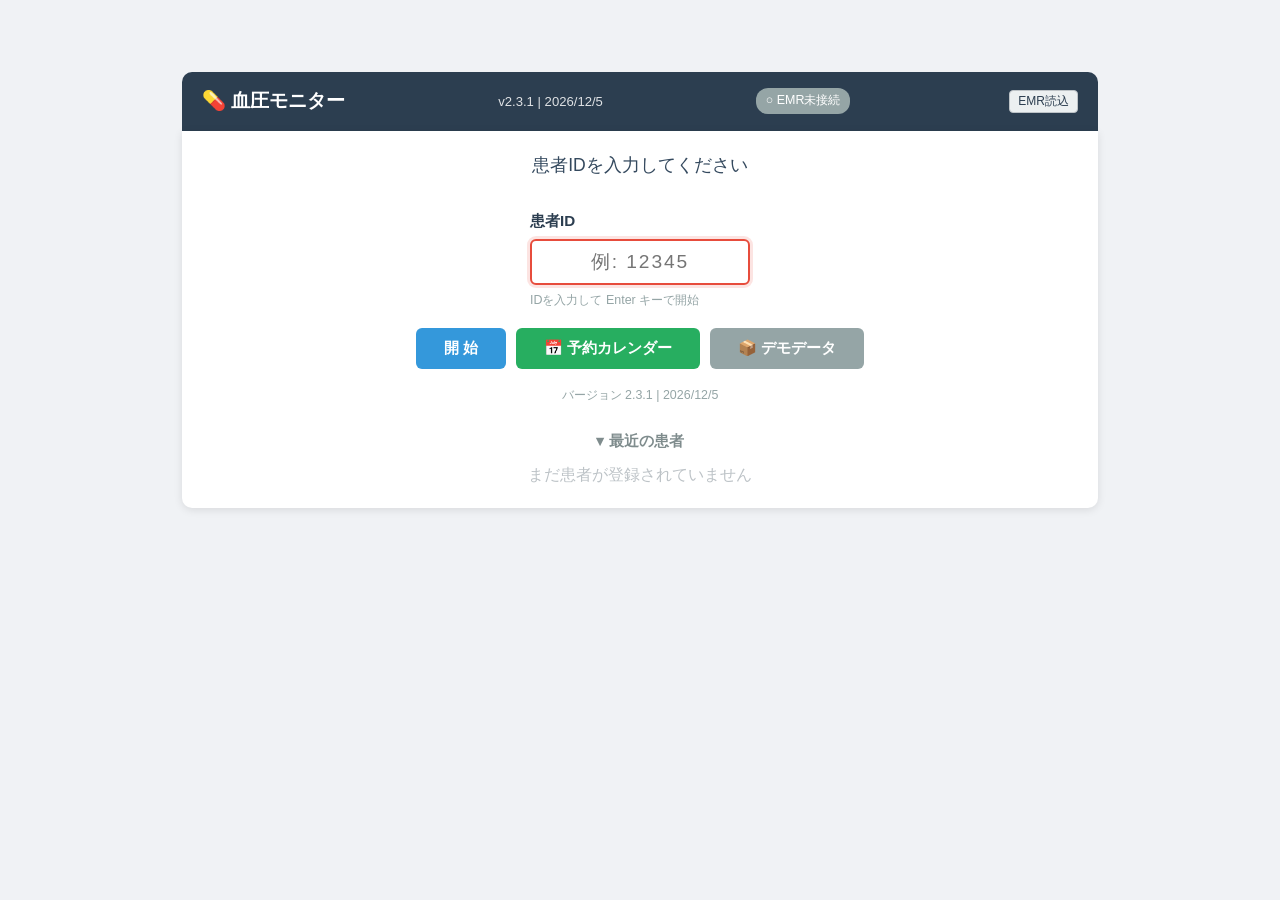
==== commit 057278bf: "bp-app.html をリビルド Ultraworked with [Sisyphus](https://github.com/code-yeongyu/oh-my-openagent)  Co-a" ====
--- a/bp-app.html
+++ b/bp-app.html
@@ -367,6 +367,10 @@
   width: 100%; padding: 8px 10px; border: 1px solid #bdc3c7;
   border-radius: 4px; font-size: .95em; font-family: inherit;
   line-height: 1.6; resize: vertical; background: #fff;
+  overflow: hidden; min-height: 42px;
+}
+.soap-textarea.soap-textarea-sm {
+  min-height: 42px;
 }
 .soap-textarea:focus {
   outline: none; border-color: #3498db;
@@ -552,6 +556,14 @@
           <input type="checkbox" id="chk-show-visit" checked>
           <span>受診時SBP/DBPを表示</span>
         </label>
+        <label class="toggle-label">
+          <input type="checkbox" id="chk-threshold-12575" checked>
+          <span>125/75 基準線</span>
+        </label>
+        <label class="toggle-label">
+          <input type="checkbox" id="chk-threshold-13585">
+          <span>135/85 基準線</span>
+        </label>
       </div>
 <div class="form-section" id="section-bp-input">
           <h3>📋 受診時血圧記録</h3>
@@ -559,14 +571,17 @@
            <label for="inp-date">日付</label>
            <input type="date" id="inp-date">
          </div>
-         <div class="form-row form-row-compact">
-           <label for="inp-sbp">受診SBP</label>
-           <input type="number" id="inp-sbp" class="short" min="50" max="300" placeholder="---">
-           <span class="unit">mmHg</span>
-           <label for="inp-dbp">受診DBP</label>
-           <input type="number" id="inp-dbp" class="short" min="30" max="200" placeholder="---">
-           <span class="unit">mmHg</span>
-         </div>
+          <div class="form-row form-row-compact">
+            <label for="inp-sbp">受診SBP</label>
+            <input type="number" id="inp-sbp" class="short" min="50" max="300" placeholder="---">
+            <span class="unit">mmHg</span>
+            <label for="inp-dbp">受診DBP</label>
+            <input type="number" id="inp-dbp" class="short" min="30" max="200" placeholder="---">
+            <span class="unit">mmHg</span>
+            <label for="inp-weight">体重</label>
+            <input type="number" id="inp-weight" class="short" min="20" max="300" step="0.1" placeholder="---">
+            <span class="unit">kg</span>
+          </div>
          <div class="form-row form-row-compact">
            <label>家庭SBP平均</label>
            <input type="number" id="inp-avg-sbp" class="short" min="50" max="300" placeholder="---">
@@ -601,6 +616,7 @@
           </div>
           <div class="form-row">
             <button class="btn-register" id="btn-register">📋 登録（Enter）</button>
+            <button class="btn btn-primary" id="btn-emr-copy">📋 所見をコピー</button>
             <span id="register-status" style="font-size:.82em;margin-left:8px;color:#27ae60"></span>
           </div>
         </div>
@@ -610,10 +626,10 @@
         <h3>📋 A（評価サマリー）<span style="font-weight:400;font-size:.78em;color:#7f8c8d"> — プロブレムごとに編集・差分追記</span></h3>
         <div class="form-row">
           <label for="inp-summary-current">現在のサマリー（編集して「更新」ボタンを押すと差分が追記されます）</label>
-          <textarea id="inp-summary-current" rows="4" placeholder="例：
+          <textarea id="inp-summary-current" placeholder="例：
 高血圧：安定。降圧薬継続。
 糖尿病：HbA1c 6.8。食事指導継続。
-脂質異常症：LDL改善傾向。" class="soap-textarea"></textarea>
+脂質異常症：LDL改善傾向。" class="soap-textarea soap-textarea-sm"></textarea>
         </div>
         <div class="form-row">
           <button class="btn btn-primary" id="btn-update-summary">📝 サマリーを更新</button>
@@ -670,12 +686,13 @@
          <div class="daily-list">
            <table>
              <thead><tr>
-               <th>日付</th>
-               <th>受診SBP</th><th>受診DBP</th>
-               <th>SBP平均</th><th>DBP平均</th>
-               <th>SBP最小</th><th>DBP最小</th>
-               <th>SBP最大</th><th>DBP最大</th>
-               <th>操作</th>
+                <th>日付</th>
+                <th>受診SBP</th><th>受診DBP</th>
+                <th>SBP平均</th><th>DBP平均</th>
+                <th>SBP最小</th><th>DBP最小</th>
+                <th>SBP最大</th><th>DBP最大</th>
+                <th>体重</th>
+                <th>操作</th>
              </tr></thead>
              <tbody id="daily-body"></tbody>
            </table>
@@ -698,12 +715,14 @@
              <table class="summary-table">
                <thead><tr><th>バージョン</th><th>日付</th><th>更新内容</th></tr></thead>
                <tbody>
-                     <tr><td>v2.3.0</td><td>2026-05-22</td><td>自動ポーリング廃止→手動「EMR読込」ボタン方式に変更、script注入でfile://対応、氏名も取り込み</td></tr>
+                      <tr><td>v2.3.1</td><td>2026-05-23</td><td>評価サマリーのテキストエリアを内容量に応じて自動拡張（auto-resize）</td></tr>
+                      <tr><td>v2.3.0</td><td>2026-05-22</td><td>自動ポーリング廃止→手動「EMR読込」ボタン方式に変更、script注入でfile://対応、氏名も取り込み</td></tr>
                                          <tr><td>v2.2.0</td><td>2026-05-21</td><td>SOAP出力を最終登録血圧値ベースに変更（登録後もSOAPに反映）。サマリーを編集＋差分追記方式に全面改修：現在のサマリーを編集して「更新」で差分のみSOAPのAに追記、プロブレムごとの経過記載に対応</td></tr>
                     <tr><td>v2.1.0</td><td>2026-05-21</td><td>SOAP記録機能。S（主訴）入力欄、A（評価サマリー）累積追記、SOAP出力コピー。登録時・編集時にS項目を保存/読込対応</td></tr>
                     <tr><td>v2.0.0</td><td>2026-05-18</td><td>予約管理システム統合。IndexedDBにappointmentsストア追加、患者ページに次回来院日・処方日数設定、月間カレンダービュー、来院済み自動マーク、予約CSV出力</td></tr>
+                    <tr><td>v1.4.0</td><td>2026-05-15</td><td>体重入力フィールドを追加、電子カルテ所見文字列生成機能を追加、CSV出力に体重カラムを追加</td></tr>
                     <tr><td>v1.3.0</td><td>2026-05-15</td><td>折れ線グラフのライン調整（平均=太字、最小/最大=薄色+細線）、年区切り線（毎年1月）を追加</td></tr>
-                    <tr><td>v1.2.0</td><td>2026-05-15</td><td>日付入力フォームのデフォルト値を本日に設定</td></tr>
+                    <tr><td>v1.2.0</td><td>2026-05-15</td><td>日付入力フォームのデフォルト値を本日に設定</td></tr> (体重入力フィールドとEMR所見コピー機能を追加)
                   <tr><td>v1.1.0</td><td>2026-05-15</td><td>受診時記録モードに特化。月ビュー・月間サマリー削除、グラフを8項目折れ線に刷新、警戒ライン等を全削除、受診時SBP/DBP表示トグル追加、入力フォーム・一覧・CSVを8項目対応</td></tr>
                   <tr><td>v1.0.0</td><td>—</td><td>初版（日次血圧測定＋月間サマリー＋警戒ライン）</td></tr>
                </tbody>
@@ -762,8 +781,8 @@
        </div>
 
        <!-- バージョン情報 -->
-       <div class="version-footer">
-           <small>📋 v<span id="app-version-footer">2.3.0</span> | 💊 Blood Pressure Monitor</small>
+        <div class="version-footer">
+            <small>📋 v<span id="app-version-footer">2.3.0</span> | 💊 Blood Pressure Monitor</small>
         </div>
      </div>
    </div>
@@ -1175,6 +1194,30 @@
   }
   ctx.setLineDash([]);
 
+  // ── 基準線（125/75, 135/85） ──
+  const THRESHOLD_SETS = [
+    { id: 'chk-threshold-12575', sbp: 125, dbp: 75, color: '#27ae60', label: '125/75' },
+    { id: 'chk-threshold-13585', sbp: 135, dbp: 85, color: '#e67e22', label: '135/85' },
+  ];
+  THRESHOLD_SETS.forEach(function(ts) {
+    const chk = document.getElementById(ts.id);
+    if (!chk || !chk.checked) return;
+    ctx.strokeStyle = ts.color;
+    ctx.lineWidth = 1.2;
+    ctx.setLineDash([5, 4]);
+    ctx.globalAlpha = 0.65;
+    var ySbp = bpToY(ts.sbp, pad, ph);
+    ctx.beginPath(); ctx.moveTo(pad.left, ySbp); ctx.lineTo(W - pad.right, ySbp); ctx.stroke();
+    ctx.fillStyle = ts.color; ctx.globalAlpha = 0.85;
+    ctx.font = '10px sans-serif'; ctx.textAlign = 'right';
+    ctx.fillText(ts.sbp, W - pad.right - 4, ySbp + 3);
+    var yDbp = bpToY(ts.dbp, pad, ph);
+    ctx.beginPath(); ctx.moveTo(pad.left, yDbp); ctx.lineTo(W - pad.right, yDbp); ctx.stroke();
+    ctx.fillText(ts.dbp, W - pad.right - 4, yDbp + 3);
+    ctx.setLineDash([]);
+    ctx.globalAlpha = 1.0;
+  });
+
   // ── 折れ線を描画（表示対象のみ） ──
   const seriesData = []; // ツールチップ用に各ポイントを保持
 
@@ -1383,11 +1426,11 @@
  * @returns {string} BOM付きUTF-8 CSV
  */
 function recordsToCSV(records) {
-  let csv = '\ufeff患者ID,患者氏名,測定日,収縮期,拡張期,メモ\n';
+  let csv = '\ufeff患者ID,患者氏名,測定日,収縮期,拡張期,メモ,体重\n';
   records.forEach(r => {
     const name = r.name ? `"${r.name}"` : '';
     const note = r.note ? `"${r.note}"` : '';
-    csv += `${r.patientId},${name},${r.date},${r.systolic},${r.diastolic},${note}\n`;
+    csv += `${r.patientId},${name},${r.date},${r.systolic},${r.diastolic},${note},${r.weight || 0}\n`;
   });
   return csv;
 }
@@ -1528,9 +1571,17 @@
    var btnReg = $('btn-register');
    if (btnReg) btnReg.addEventListener('click', registerReading);
 
+   // Event: EMR copy
+   var btnEmr = $('btn-emr-copy');
+   if (btnEmr) btnEmr.addEventListener('click', generateEMRText);
+
    var inpDbp = $('inp-dbp');
    if (inpDbp) inpDbp.addEventListener('keydown', function(e) {
-     if (e.key === 'Enter') { e.preventDefault(); registerReading(); }
+     if (e.key === 'Enter') { e.preventDefault(); var w = $('inp-weight'); if (w) w.focus(); }
+   });
+   var inpWeight = $('inp-weight');
+   if (inpWeight) inpWeight.addEventListener('keydown', function(e) {
+     if (e.key === 'Enter') { e.preventDefault(); var m = $('inp-memo'); if (m) m.focus(); }
    });
    var inpMemo = $('inp-memo');
    if (inpMemo) inpMemo.addEventListener('keydown', function(e) {
@@ -1545,13 +1596,21 @@
      if (e.key === 'Enter') { e.preventDefault(); var d = $('inp-dbp'); if (d) d.focus(); }
    });
 
-   // Event: 受診時血圧表示トグル
-   var chkVisit = $('chk-show-visit');
-   if (chkVisit) chkVisit.addEventListener('change', function() {
-     if (currentPatientId && currentView === 'all') renderView();
-   });
-
-   // Event: Resize
+    // Event: 受診時血圧表示トグル
+    var chkVisit = $('chk-show-visit');
+    if (chkVisit) chkVisit.addEventListener('change', function() {
+      if (currentPatientId && currentView === 'all') renderView();
+    });
+
+    // Event: 基準線トグル
+    ['chk-threshold-12575', 'chk-threshold-13585'].forEach(function(id) {
+      var el = $(id);
+      if (el) el.addEventListener('change', function() {
+        if (currentPatientId && currentView === 'all') renderView();
+      });
+    });
+
+    // Event: Resize
    window.addEventListener('resize', function() {
      if (currentPatientId && currentView === 'all') renderView();
    });
@@ -1621,6 +1680,9 @@
   var btnUpdSum = $('btn-update-summary');
   if (btnUpdSum) btnUpdSum.addEventListener('click', handleUpdateSummary);
 
+  var summaryTa = $('inp-summary-current');
+  if (summaryTa) summaryTa.addEventListener('input', function() { autoResizeTextarea(this); });
+
   // Event: SOAP copy
   var btnCopySoap = $('btn-copy-soap');
   if (btnCopySoap) btnCopySoap.addEventListener('click', copySoapOutput);
@@ -1644,10 +1706,10 @@
     initIdScreen();
   }
 
-  $('header-info').textContent = 'v2.3.0 | ' + new Date().toLocaleDateString('ja-JP');
-  $('app-version').textContent = '2.3.0';
+  $('header-info').textContent = 'v2.3.1 | ' + new Date().toLocaleDateString('ja-JP');
+  $('app-version').textContent = '2.3.1';
   $('app-build-date').textContent = new Date().toLocaleDateString('ja-JP');
-  $('app-version-footer').textContent = '2.3.0';
+  $('app-version-footer').textContent = '2.3.1';
 
   var emrBtns = ['emr-btn-id', 'emr-btn-patient', 'emr-btn-calendar'];
   for (var i = 0; i < emrBtns.length; i++) {
@@ -2001,7 +2063,7 @@
   var body = $('daily-body');
   if (!body) return;
   if (!readings || readings.length === 0) {
-    body.innerHTML = '<tr><td colspan="10" style="text-align:center;color:#95a5a6;padding:20px">データがありません</td></tr>';
+    body.innerHTML = '<tr><td colspan="11" style="text-align:center;color:#95a5a6;padding:20px">データがありません</td></tr>';
     return;
   }
   readings.sort(function(a, b) { return b.date.localeCompare(a.date); });
@@ -2009,6 +2071,7 @@
   for (var i = 0; i < readings.length; i++) {
     var r = readings[i];
     function n(v) { return v > 0 ? v : '-'; }
+    function w(v) { return v > 0 ? v : '-'; }
     html += '<tr>' +
       '<td>' + r.date + '</td>' +
       '<td class="bp-val">' + n(r.systolic) + '</td>' +
@@ -2019,6 +2082,7 @@
       '<td class="bp-val">' + n(r.minDbp) + '</td>' +
       '<td class="bp-val">' + n(r.maxSbp) + '</td>' +
       '<td class="bp-val">' + n(r.maxDbp) + '</td>' +
+      '<td class="bp-val">' + w(r.weight) + '</td>' +
       '<td style="text-align:right;white-space:nowrap">' +
       '<button class="btn btn-sm btn-secondary" data-edit="' + r.id + '">編集</button> ' +
       '<button class="btn btn-sm btn-danger" data-del="' + r.id + '">削除</button>' +
@@ -2066,9 +2130,11 @@
    var as = $('inp-avg-sbp'), ad = $('inp-avg-dbp');
    var ns = $('inp-min-sbp'), nd = $('inp-min-dbp');
    var xs = $('inp-max-sbp'), xd = $('inp-max-dbp');
+   var wt = $('inp-weight');
    var m = $('inp-memo');
    if (!d || !sb || !db) return;
    var date = d.value, sbp = Number(sb.value), dbp = Number(db.value);
+   var weight = wt ? Number(wt.value) : 0;
    var memo = m ? m.value.trim() : '';
    if (!date) { toast('日付は必須です'); return; }
    if (sbp > 0 && (sbp < 50 || sbp > 300)) { toast('収縮期血圧の範囲が不正です'); return; }
@@ -2087,7 +2153,8 @@
      minSbp: Number(ns ? ns.value : 0) || 0,
      minDbp: Number(nd ? nd.value : 0) || 0,
      maxSbp: Number(xs ? xs.value : 0) || 0,
-     maxDbp: Number(xd ? xd.value : 0) || 0
+     maxDbp: Number(xd ? xd.value : 0) || 0,
+     weight: weight || 0
    };
 
    try {
@@ -2139,6 +2206,7 @@
      if (as) as.value = ''; if (ad) ad.value = '';
      if (ns) ns.value = ''; if (nd) nd.value = '';
      if (xs) xs.value = ''; if (xd) xd.value = '';
+     if (wt) wt.value = '';
      if (m) m.value = '';
       editingId = null;
       var rs = $('register-status'); if (rs) rs.textContent = '';
@@ -2166,6 +2234,7 @@
     var ns = $('inp-min-sbp'), nd = $('inp-min-dbp');
     var xs = $('inp-max-sbp'), xd = $('inp-max-dbp');
     var sj = $('inp-subjective');
+    var wt = $('inp-weight'); (体重入力フィールドとEMR所見コピー機能を追加)
     if (d) d.value = r.date;
     if (sb) sb.value = r.systolic || '';
     if (db) db.value = r.diastolic || '';
@@ -2175,6 +2244,7 @@
     if (nd) nd.value = r.minDbp || '';
     if (xs) xs.value = r.maxSbp || '';
     if (xd) xd.value = r.maxDbp || '';
+    if (wt) wt.value = r.weight || '';
     if (m) m.value = r.note || '';
     if (sj) sj.value = r.subjective || '';
     var rs = $('register-status'); if (rs) rs.textContent = '📝 編集中';
@@ -2201,7 +2271,7 @@
   var patient = await getPatient(currentPatientId);
   if (readings.length === 0) { toast('データがありません'); return; }
   readings.sort(function(a, b) { return a.date.localeCompare(b.date); });
-  var csv = '\ufeff患者ID,患者氏名,測定日,受診SBP,受診DBP,家庭SBP平均,家庭DBP平均,家庭SBP最小,家庭DBP最小,家庭SBP最大,家庭DBP最大,メモ\n';
+  var csv = '\ufeff患者ID,患者氏名,測定日,受診SBP,受診DBP,家庭SBP平均,家庭DBP平均,家庭SBP最小,家庭DBP最小,家庭SBP最大,家庭DBP最大,体重,メモ\n';
   for (var i = 0; i < readings.length; i++) {
     var r = readings[i];
     var name = patient ? patient.name.replace(/"/g, '""') : '';
@@ -2210,6 +2280,7 @@
       (r.avgSbp || 0) + ',' + (r.avgDbp || 0) + ',' +
       (r.minSbp || 0) + ',' + (r.minDbp || 0) + ',' +
       (r.maxSbp || 0) + ',' + (r.maxDbp || 0) + ',' +
+      (r.weight || 0) + ',' +
       '"' + (r.note || '').replace(/"/g, '""') + '"\n';
   }
   var today = fmtDate(new Date());
@@ -2330,7 +2401,66 @@
    });
 }
 
-
+// ═══════════════════════════════════════════════════════════
+//  EMR TEXT GENERATION
+// ═══════════════════════════════════════════════════════════
+
+function generateEMRText() {
+  var d = $('inp-date'), sb = $('inp-sbp'), db = $('inp-dbp');
+  var as = $('inp-avg-sbp'), ad = $('inp-avg-dbp');
+  var ns = $('inp-min-sbp'), nd = $('inp-min-dbp');
+  var xs = $('inp-max-sbp'), xd = $('inp-max-dbp');
+  var wt = $('inp-weight');
+  if (!d) { toast('日付が入力されていません'); return; }
+  var date = d.value;
+  if (!date) { toast('日付が入力されていません'); return; }
+
+  var parts = date.split('-');
+  var dateStr = parts.join('/');
+
+  function v(el) { return el && el.value && Number(el.value) > 0 ? el.value : '-'; }
+  function bpPair(s, d) {
+    var sv = v(s), dv = v(d);
+    return sv + '/' + dv;
+  }
+
+  var clinicBP = bpPair(sb, db);
+  var homeAvg  = '家庭' + bpPair(as, ad);
+  var homeMin  = bpPair(ns, nd);
+  var homeMax  = bpPair(xs, xd);
+  var homeRange = homeMin + '-' + homeMax;
+  var weight = v(wt);
+
+  var line1 = dateStr;
+  var line2 = clinicBP + ',' + homeAvg + ',' + homeRange + ',' + weight;
+
+  var text = line1 + '\n' + line2;
+
+  if (navigator.clipboard && navigator.clipboard.writeText) {
+    navigator.clipboard.writeText(text).then(function() {
+      toast('所見をクリップボードにコピーしました');
+    }).catch(function() {
+      fallbackCopy(text);
+    });
+  } else {
+    fallbackCopy(text);
+  }
+}
+
+function fallbackCopy(text) {
+  var ta = document.createElement('textarea');
+  ta.value = text;
+  ta.style.position = 'fixed'; ta.style.left = '-9999px';
+  document.body.appendChild(ta);
+  ta.select();
+  try {
+    document.execCommand('copy');
+    toast('所見をクリップボードにコピーしました');
+  } catch (e) {
+    toast('コピーに失敗しました。手動でコピーしてください。\n' + text);
+  }
+  document.body.removeChild(ta);
+}
 
 // ═══════════════════════════════════════════════════════════
 //  APPOINTMENT
@@ -3482,6 +3612,12 @@
 //  ASSESSMENT — 編集＋差分追記
 // ═══════════════════════════════════════════════════════════
 
+function autoResizeTextarea(el) {
+  if (!el) return;
+  el.style.height = 'auto';
+  el.style.height = el.scrollHeight + 'px';
+}
+
 var _summaryPrevText = '';
 
 function lineDiff(oldText, newText) {
@@ -3507,6 +3643,7 @@
     var patient = await getPatient(currentPatientId);
     var summary = (patient && patient.summary) || '';
     textarea.value = summary;
+    autoResizeTextarea(textarea);
     _summaryPrevText = summary;
 
     if (historyEl) {
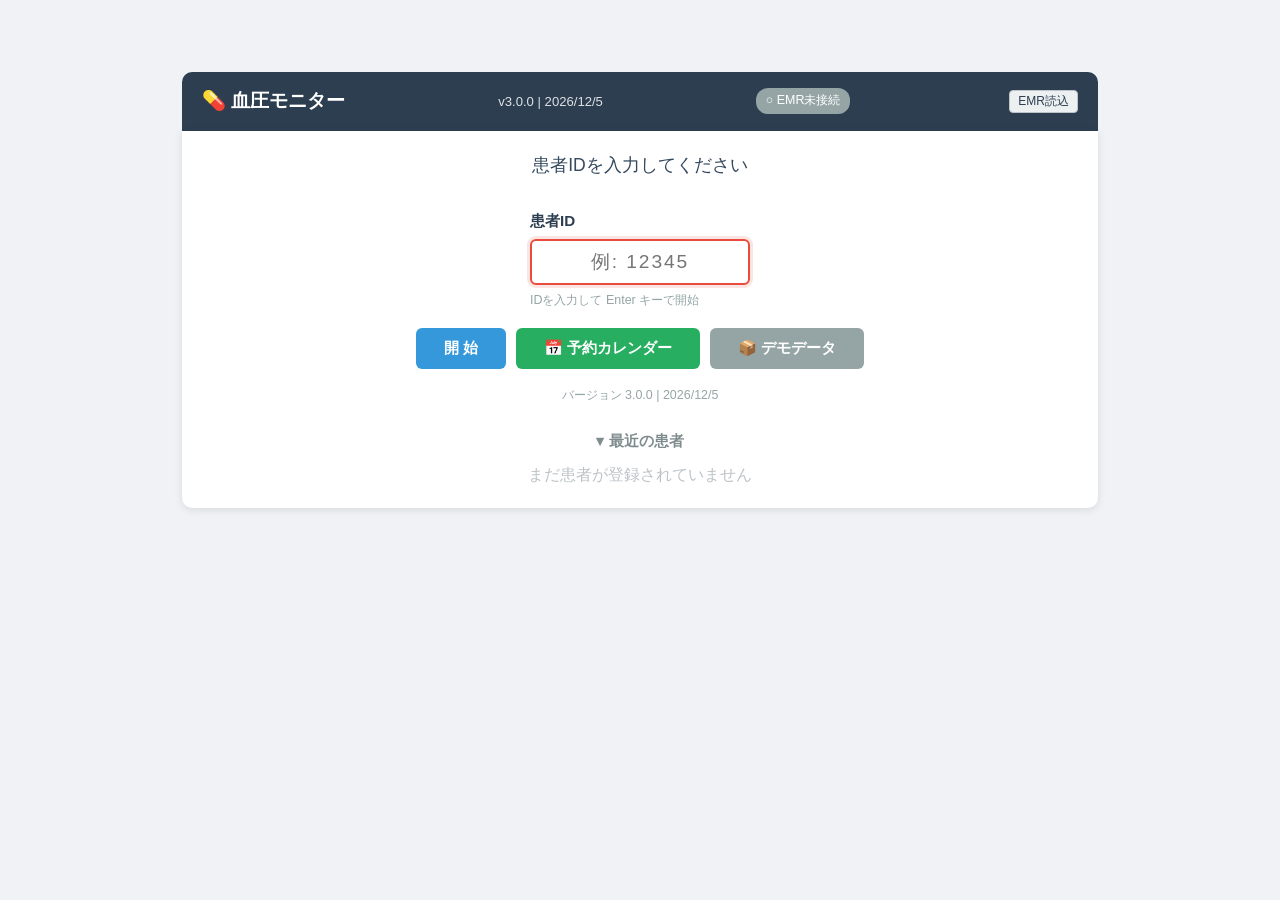
==== commit 47d4e1eb: "bp-app.html をリビルド (v3.0.0 IIFEモジュール化) Ultraworked with [Sisyphus](https://github.com/code-yeongyu/oh" ====
--- a/bp-app.html
+++ b/bp-app.html
@@ -715,7 +715,8 @@
              <table class="summary-table">
                <thead><tr><th>バージョン</th><th>日付</th><th>更新内容</th></tr></thead>
                <tbody>
-                      <tr><td>v2.3.1</td><td>2026-05-23</td><td>評価サマリーのテキストエリアを内容量に応じて自動拡張（auto-resize）</td></tr>
+                       <tr><td>v3.0.0</td><td>2026-05-23</td><td>IIFEモジュール化。state.js/soap.js分割。JSDoc型定義追加。全モジュールをIIFE+公開API方式に刷新</td></tr>
+                       <tr><td>v2.3.1</td><td>2026-05-23</td><td>評価サマリーのテキストエリアを内容量に応じて自動拡張（auto-resize）</td></tr>
                       <tr><td>v2.3.0</td><td>2026-05-22</td><td>自動ポーリング廃止→手動「EMR読込」ボタン方式に変更、script注入でfile://対応、氏名も取り込み</td></tr>
                                          <tr><td>v2.2.0</td><td>2026-05-21</td><td>SOAP出力を最終登録血圧値ベースに変更（登録後もSOAPに反映）。サマリーを編集＋差分追記方式に全面改修：現在のサマリーを編集して「更新」で差分のみSOAPのAに追記、プロブレムごとの経過記載に対応</td></tr>
                     <tr><td>v2.1.0</td><td>2026-05-21</td><td>SOAP記録機能。S（主訴）入力欄、A（評価サマリー）累積追記、SOAP出力コピー。登録時・編集時にS項目を保存/読込対応</td></tr>
@@ -866,1724 +867,33 @@
 <!-- Scripts (single bundle placeholder) -->
 <script>
 /* =================================================================
-   db.js — IndexedDB 操作モジュール
+   state.js — 共有状態管理モジュール
+   全モジュール間で共有する状態変数と共通ユーティリティを集約
    ================================================================= */
 
-const DB_NAME = 'BloodPressureDB';
-const DB_VERSION = 4;
-let db = null;
-
-/** DB オープン */
-function openDB() {
-return new Promise((resolve, reject) => {
-     const req = indexedDB.open(DB_NAME, DB_VERSION);
-     req.onupgradeneeded = (e) => {
-       const d = e.target.result;
-       if (!d.objectStoreNames.contains('patients')) {
-         const ps = d.createObjectStore('patients', { keyPath: 'id' });
-         ps.createIndex('name', 'name', { unique: false });
-       }
-       if (!d.objectStoreNames.contains('readings')) {
-         const rs = d.createObjectStore('readings', { keyPath: 'id', autoIncrement: true });
-         rs.createIndex('byPatient', 'patientId', { unique: false });
-         rs.createIndex('byPatientDate', ['patientId', 'date'], { unique: true });
-         rs.createIndex('byDate', 'date', { unique: false });
-       }
-        if (!d.objectStoreNames.contains('monthly_summaries')) {
-          const ms = d.createObjectStore('monthly_summaries', { keyPath: ['patientId', 'year', 'month'] });
-          ms.createIndex('byPatient', 'patientId', { unique: false });
-        }
-        if (!d.objectStoreNames.contains('appointments')) {
-          const as = d.createObjectStore('appointments', { keyPath: 'id', autoIncrement: true });
-          as.createIndex('byPatient', 'patientId', { unique: false });
-          as.createIndex('byDate', 'appointmentDate', { unique: false });
-          as.createIndex('byPatientDate', ['patientId', 'appointmentDate'], { unique: true });
-        }
-        if (!d.objectStoreNames.contains('daySettings')) {
-          d.createObjectStore('daySettings', { keyPath: 'date' });
-        }
-      };
-    req.onsuccess = () => { db = req.result; resolve(db); };
-    req.onerror = () => reject(req.error);
-  });
-}
-
-/** トランザクション取得ショートカット */
-function tx(store, mode) {
-  return db.transaction(store, mode).objectStore(store);
-}
-
-/** IDBRequest を Promise 化 */
-function prom(req) {
-  return new Promise((resolve, reject) => {
-    req.onsuccess = () => resolve(req.result);
-    req.onerror = () => reject(req.error);
-  });
-}
-
-/* ---- 患者マスタ ---- */
-
-async function getPatient(id) {
-  return prom(tx('patients', 'readonly').get(id));
-}
-
-async function getAllPatients() {
-  return prom(tx('patients', 'readonly').getAll());
-}
-
-async function putPatient(p) {
-  p.updatedAt = new Date().toISOString();
-  if (!p.createdAt) p.createdAt = p.updatedAt;
-  return prom(tx('patients', 'readwrite').put(p));
-}
-
-async function deletePatient(id) {
-  await prom(tx('patients', 'readwrite').delete(id));
-  // cascade readings
-  const readings = await getReadingsByPatient(id);
-  for (const r of readings) await deleteReading(r.id);
-}
-
-/* ---- 測定データ ---- */
-
-async function getReadingsByPatient(patientId) {
-  return prom(tx('readings', 'readonly').index('byPatient').getAll(patientId));
-}
-
-async function getReadingsByPatientInMonth(patientId, year, month) {
-  const s = tx('readings', 'readonly').index('byPatientDate');
-  const pad = m => String(m).padStart(2, '0');
-  const start = [patientId, `${year}-${pad(month)}-01`];
-  const end   = [patientId, `${year}-${pad(month)}-32`];
-  return prom(s.getAll(IDBKeyRange.bound(start, end, false, false)));
-}
-
-async function getReadingByDate(patientId, date) {
-  return prom(tx('readings', 'readonly').index('byPatientDate').get([patientId, date]));
-}
-
-async function putReading(r) {
-  r.updatedAt = new Date().toISOString();
-  if (!r.createdAt) r.createdAt = r.updatedAt;
-  return prom(tx('readings', 'readwrite').put(r));
-}
-
-async function deleteReading(id) {
-  return prom(tx('readings', 'readwrite').delete(id));
-}
-
-async function getLatestReading(patientId) {
-  const readings = await getReadingsByPatient(patientId);
-  if (!readings || readings.length === 0) return null;
-  readings.sort((a, b) => b.date.localeCompare(a.date));
-  return readings[0];
-}
-
-async function getAllReadings() {
-   return prom(tx('readings', 'readonly').getAll());
-}
-
-/* ---- 月間サマリー ---- */
-
-async function getMonthlySummary(patientId, year, month) {
-   try {
-     return await prom(tx('monthly_summaries', 'readonly').get([patientId, year, month]));
-   } catch { return null; }
-}
-
-async function putMonthlySummary(s) {
-   s.updatedAt = new Date().toISOString();
-   return prom(tx('monthly_summaries', 'readwrite').put(s));
-}
-
-async function deleteMonthlySummary(patientId, year, month) {
-   return prom(tx('monthly_summaries', 'readwrite').delete([patientId, year, month]));
-}
-
-async function getMonthlySummariesByPatient(patientId) {
-   return prom(tx('monthly_summaries', 'readonly').index('byPatient').getAll(patientId));
-}
-
-/* ---- 予約データ ---- */
-
-async function getAppointment(id) {
-  return prom(tx('appointments', 'readonly').get(id));
-}
-
-async function getAppointmentsByPatient(patientId) {
-  return prom(tx('appointments', 'readonly').index('byPatient').getAll(patientId));
-}
-
-async function getAppointmentsByDate(date) {
-  return prom(tx('appointments', 'readonly').index('byDate').getAll(date));
-}
-
-async function getAppointmentsByDateRange(startDate, endDate) {
-  const s = tx('appointments', 'readonly').index('byDate');
-  return prom(s.getAll(IDBKeyRange.bound(startDate, endDate, false, false)));
-}
-
-async function getUpcomingAppointment(patientId) {
-  const appointments = await getAppointmentsByPatient(patientId);
-  const today = new Date();
-  const todayStr = today.getFullYear() + '-' +
-    String(today.getMonth() + 1).padStart(2, '0') + '-' +
-    String(today.getDate()).padStart(2, '0');
-  const upcoming = appointments
-    .filter(a => a.status === 'scheduled' && a.appointmentDate >= todayStr)
-    .sort((a, b) => a.appointmentDate.localeCompare(b.appointmentDate));
-  return upcoming.length > 0 ? upcoming[0] : null;
-}
-
-async function putAppointment(a) {
-  a.updatedAt = new Date().toISOString();
-  if (!a.createdAt) a.createdAt = a.updatedAt;
-  return prom(tx('appointments', 'readwrite').put(a));
-}
-
-async function deleteAppointment(id) {
-  return prom(tx('appointments', 'readwrite').delete(id));
-}
-
-async function getAllAppointments() {
-  return prom(tx('appointments', 'readonly').getAll());
-}
-
-async function cancelAppointment(id) {
-  const a = await getAppointment(id);
-  if (!a) return;
-  a.status = 'cancelled';
-  a.updatedAt = new Date().toISOString();
-  return prom(tx('appointments', 'readwrite').put(a));
-}
-
-async function markAppointmentDone(id) {
-  const a = await getAppointment(id);
-  if (!a) return;
-  a.status = 'done';
-  a.updatedAt = new Date().toISOString();
-  return prom(tx('appointments', 'readwrite').put(a));
-}
-
-/* ---- 日付設定 ---- */
-
-async function getDaySetting(date) {
-  try { return await prom(tx('daySettings', 'readonly').get(date)); } catch { return null; }
-}
-
-async function putDaySetting(ds) {
-  ds.updatedAt = new Date().toISOString();
-  return prom(tx('daySettings', 'readwrite').put(ds));
-}
-
-async function getDaySettingsByDateRange(startDate, endDate) {
-  const s = tx('daySettings', 'readonly');
-  return prom(s.getAll(IDBKeyRange.bound(startDate, endDate, false, false)));
-}
-
-async function deleteDaySetting(date) {
-  return prom(tx('daySettings', 'readwrite').delete(date));
-}
-/* =================================================================
-   chart.js — Canvas 2D グラフ描画モジュール v1.3.0
-   8項目（受診SBP/DBP, 家庭平均/最小/最大SBP/DBP）の時系列折れ線
-   ================================================================= */
-
-const BP_ITEMS = [
-  { key: 'systolic',  label: '受診SBP', color: '#c0392b', lineWidth: 1.8 },
-  { key: 'avgSbp',    label: '家庭SBP平均', color: '#e67e22', lineWidth: 2.8 },
-  { key: 'minSbp',    label: '家庭SBP最小', color: '#f39c12', lineWidth: 1.0, opacity: 0.45 },
-  { key: 'maxSbp',    label: '家庭SBP最大', color: '#e74c3c', lineWidth: 1.0, opacity: 0.45 },
-  { key: 'diastolic', label: '受診DBP', color: '#2980b9', lineWidth: 1.8 },
-  { key: 'avgDbp',    label: '家庭DBP平均', color: '#27ae60', lineWidth: 2.8 },
-  { key: 'minDbp',    label: '家庭DBP最小', color: '#1abc9c', lineWidth: 1.0, opacity: 0.45 },
-  { key: 'maxDbp',    label: '家庭DBP最大', color: '#8e44ad', lineWidth: 1.0, opacity: 0.45 },
-];
-
-const GRAPH = {
-  padding: { top: 30, right: 20, bottom: 45, left: 50 },
-  dotRadius: 3.5,
-  lineWidth: 1.8,
-};
-
-function bpToY(bp, pad, plotH) {
-  return pad.top + plotH - ((bp - 60) / (150 - 60)) * plotH;
-}
-
-/**
- * 全期間ビュー：8項目の折れ線グラフを描画
- * 警戒線・平均線・レンジ表示は一切なし
- */
-function drawAllPeriodGraph(canvas, readings) {
-  const dpr = window.devicePixelRatio || 1;
-  const rect = canvas.parentElement.getBoundingClientRect();
-  const W = rect.width, H = 500;
-  canvas.width = W * dpr; canvas.height = H * dpr;
-  canvas.style.height = H + 'px'; canvas.style.width = '100%';
-  const ctx = canvas.getContext('2d');
-  ctx.scale(dpr, dpr);
-
-  const pad = GRAPH.padding;
-  const pw = W - pad.left - pad.right;
-  const ph = H - pad.top - pad.bottom;
-
-  ctx.clearRect(0, 0, W, H);
-
-  // チェックボックス：受診時血圧の表示/非表示
-  const showVisit = !document.getElementById('chk-show-visit') || document.getElementById('chk-show-visit').checked;
-  const activeItems = showVisit
-    ? BP_ITEMS
-    : BP_ITEMS.filter(function(item) { return item.key !== 'systolic' && item.key !== 'diastolic'; });
-
-  // 有効なデータがあるレコードのみ抽出
-  const valid = readings.filter(function(r) {
-    return activeItems.some(function(item) { return r[item.key] && r[item.key] > 0; });
-  });
-  if (valid.length === 0) {
-    ctx.fillStyle = '#bdc3c7'; ctx.font = '14px sans-serif'; ctx.textAlign = 'center';
-    ctx.fillText('データがありません', W / 2, H / 2);
-    canvas._graphData = { items: BP_ITEMS, readings: [] };
-    return;
-  }
-
-  valid.sort((a, b) => a.date.localeCompare(b.date));
-
-  // Y軸範囲：60-150に固定
-  const yMin = 60, yMax = 150;
-
-  // 日付→X座標のマッピング（日数ベース）
-  const firstDate = new Date(valid[0].date + 'T00:00:00');
-  const lastDate = new Date(valid[valid.length - 1].date + 'T00:00:00');
-  const totalDays = Math.max(1, Math.round((lastDate - firstDate) / 86400000));
-  const dayToX = (d) => pad.left + (d / totalDays) * pw;
-
-  // ── グリッド（10刻み、1桁目5） ──
-  for (let bp = 65; bp <= 145; bp += 10) {
-    const y = bpToY(bp, pad, ph);
-    const isTarget = (bp === 125 || bp === 75);
-    ctx.strokeStyle = isTarget ? '#e74c3c' : '#e8ecef';
-    ctx.lineWidth = isTarget ? 1.0 : 0.5;
-    ctx.beginPath(); ctx.moveTo(pad.left, y); ctx.lineTo(W - pad.right, y); ctx.stroke();
-    ctx.fillStyle = isTarget ? '#e74c3c' : '#95a5a6';
-    ctx.font = isTarget ? 'bold 11px sans-serif' : '11px sans-serif';
-    ctx.textAlign = 'right';
-    ctx.fillText(bp, pad.left - 5, y + 4);
-  }
-
-  // Y軸ラベル
-  ctx.save();
-  ctx.translate(14, H / 2); ctx.rotate(-Math.PI / 2);
-  ctx.fillStyle = '#7f8c8d'; ctx.font = '11px sans-serif'; ctx.textAlign = 'center';
-  ctx.fillText('mmHg', 0, 0);
-  ctx.restore();
-
-  // ── 年区切り線（1月1日） ──
-  ctx.strokeStyle = '#d5d8dc';
-  ctx.lineWidth = 0.8;
-  ctx.setLineDash([3, 4]);
-  for (let y = firstDate.getFullYear() + 1; y <= lastDate.getFullYear(); y++) {
-    const jan1 = new Date(y, 0, 1);
-    if (jan1 >= firstDate && jan1 <= lastDate) {
-      const dOff = Math.round((jan1 - firstDate) / 86400000);
-      const x = dayToX(dOff);
-      ctx.beginPath();
-      ctx.moveTo(x, pad.top);
-      ctx.lineTo(x, H - pad.bottom);
-      ctx.stroke();
-    }
-  }
-  ctx.setLineDash([]);
-
-  // ── 基準線（125/75, 135/85） ──
-  const THRESHOLD_SETS = [
-    { id: 'chk-threshold-12575', sbp: 125, dbp: 75, color: '#27ae60', label: '125/75' },
-    { id: 'chk-threshold-13585', sbp: 135, dbp: 85, color: '#e67e22', label: '135/85' },
-  ];
-  THRESHOLD_SETS.forEach(function(ts) {
-    const chk = document.getElementById(ts.id);
-    if (!chk || !chk.checked) return;
-    ctx.strokeStyle = ts.color;
-    ctx.lineWidth = 1.2;
-    ctx.setLineDash([5, 4]);
-    ctx.globalAlpha = 0.65;
-    var ySbp = bpToY(ts.sbp, pad, ph);
-    ctx.beginPath(); ctx.moveTo(pad.left, ySbp); ctx.lineTo(W - pad.right, ySbp); ctx.stroke();
-    ctx.fillStyle = ts.color; ctx.globalAlpha = 0.85;
-    ctx.font = '10px sans-serif'; ctx.textAlign = 'right';
-    ctx.fillText(ts.sbp, W - pad.right - 4, ySbp + 3);
-    var yDbp = bpToY(ts.dbp, pad, ph);
-    ctx.beginPath(); ctx.moveTo(pad.left, yDbp); ctx.lineTo(W - pad.right, yDbp); ctx.stroke();
-    ctx.fillText(ts.dbp, W - pad.right - 4, yDbp + 3);
-    ctx.setLineDash([]);
-    ctx.globalAlpha = 1.0;
-  });
-
-  // ── 折れ線を描画（表示対象のみ） ──
-  const seriesData = []; // ツールチップ用に各ポイントを保持
-
-  activeItems.forEach(function(item) {
-    // この項目の値を持つポイントを収集
-    const pts = [];
-    valid.forEach(r => {
-      const v = r[item.key];
-      if (v && v > 0) {
-        const dt = new Date(r.date + 'T00:00:00');
-        const dOff = Math.round((dt - firstDate) / 86400000);
-        pts.push({
-          x: dayToX(dOff),
-          y: bpToY(v, pad, ph),
-          val: v,
-          date: r.date,
-          reading: r,
-        });
-      }
-    });
-
-    if (pts.length === 0) return;
-
-    // 折れ線（値が続いている区間ごとに描画）
-    ctx.strokeStyle = item.color;
-    ctx.lineWidth = item.lineWidth || GRAPH.lineWidth;
-    ctx.lineJoin = 'round';
-    if (item.opacity != null) ctx.globalAlpha = item.opacity;
-    ctx.beginPath();
-    let started = false;
-    for (let i = 0; i < pts.length; i++) {
-      if (!started) {
-        ctx.moveTo(pts[i].x, pts[i].y);
-        started = true;
-      } else {
-        ctx.lineTo(pts[i].x, pts[i].y);
-      }
-    }
-    ctx.stroke();
-    if (item.opacity != null) ctx.globalAlpha = 1.0;
-
-    // ドット
-    if (item.opacity != null) ctx.globalAlpha = item.opacity;
-    pts.forEach(p => {
-      ctx.beginPath();
-      ctx.arc(p.x, p.y, GRAPH.dotRadius, 0, Math.PI * 2);
-      ctx.fillStyle = item.color;
-      ctx.fill();
-      ctx.strokeStyle = '#fff';
-      ctx.lineWidth = 1.2;
-      ctx.stroke();
-    });
-    if (item.opacity != null) ctx.globalAlpha = 1.0;
-
-    seriesData.push({ key: item.key, label: item.label, color: item.color, pts: pts });
-  });
-
-  // ── X軸ラベル（年月日） ──
-  ctx.fillStyle = '#95a5a6'; ctx.font = '10px sans-serif'; ctx.textAlign = 'center';
-  const labelStep = Math.max(1, Math.floor(totalDays / 12));
-  let lastMonth = '';
-  valid.forEach(r => {
-    const dt = new Date(r.date + 'T00:00:00');
-    const dOff = Math.round((dt - firstDate) / 86400000);
-    if (dOff % labelStep === 0 || dOff === 0 || dOff === totalDays) {
-      const m = r.date.slice(0, 7);
-      ctx.fillText(r.date.slice(5), dayToX(dOff), H - pad.bottom + 16);
-      if (m !== lastMonth) {
-        ctx.fillStyle = '#7f8c8d'; ctx.font = 'bold 11px sans-serif';
-        ctx.fillText(m.slice(0, 4) + '/' + m.slice(5, 7), dayToX(dOff), H - pad.bottom + 30);
-        ctx.fillStyle = '#95a5a6'; ctx.font = '10px sans-serif';
-        lastMonth = m;
-      }
-    }
-  });
-
-  // ツールチップ用データ（表示対象のみ）
-  canvas._graphData = { items: activeItems, readings: valid, seriesData, W, H, pad };
-}
-
-// ── メイン描画関数 ──
-function drawGraph(canvas, readings) {
-  drawAllPeriodGraph(canvas, readings);
-}
-
-// ── ツールチップ ──
-function setupTooltip(canvas) {
-  let tt = null;
-  canvas.addEventListener('mousemove', (e) => {
-    const g = canvas._graphData;
-    if (!g || g.readings.length === 0) return;
-    if (tt) { tt.remove(); tt = null; }
-
-    const rect = canvas.getBoundingClientRect();
-    const mx = e.clientX - rect.left;
-
-    // マウスXに最も近い日付のレコードを探す
-    const pad = g.pad;
-    const pw = canvas.offsetWidth - pad.left - pad.right;
-    const firstDate = new Date(g.readings[0].date + 'T00:00:00');
-    const lastDate = new Date(g.readings[g.readings.length - 1].date + 'T00:00:00');
-    const totalDays = Math.max(1, Math.round((lastDate - firstDate) / 86400000));
-
-    // 最も近いレコードを探す（X座標ベース）
-    let closest = null;
-    let minDist = Infinity;
-    g.readings.forEach(r => {
-      const dt = new Date(r.date + 'T00:00:00');
-      const dOff = Math.round((dt - firstDate) / 86400000);
-      const x = pad.left + (dOff / totalDays) * pw;
-      const d = Math.abs(mx - x);
-      if (d < minDist) { minDist = d; closest = r; }
-    });
-
-    // 20px以上離れていたら非表示
-    if (!closest || minDist > 20) return;
-
-    // ツールチップ内容（そのレコードが持つ全項目を表示）
-    var allItems = window.BP_ITEMS || BP_ITEMS;
-    let html = `<strong>${closest.date}</strong>`;
-    allItems.forEach(function(item) {
-      const v = closest[item.key];
-      if (v && v > 0) {
-        html += `<br><span style="color:${item.color}">●</span> ${item.label}: ${v}`;
-      }
-    });
-
-    const dt = new Date(closest.date + 'T00:00:00');
-    const dOff = Math.round((dt - firstDate) / 86400000);
-    const tx = pad.left + (dOff / totalDays) * pw;
-
-    tt = document.createElement('div');
-    tt.style.cssText =
-      'position:absolute;background:rgba(44,62,80,.92);color:#fff;padding:8px 12px;' +
-      'border-radius:5px;font-size:12px;pointer-events:none;white-space:nowrap;' +
-      `left:${Math.min(tx + 14, canvas.parentElement.offsetWidth - 200)}px;` +
-      `top:${Math.max(e.clientY - rect.top - 10, 10)}px;` +
-      'z-index:50;box-shadow:0 2px 8px rgba(0,0,0,.3);line-height:1.6';
-    tt.innerHTML = html;
-    canvas.parentElement.appendChild(tt);
-  });
-
-  canvas.addEventListener('mouseleave', () => {
-    if (tt) { tt.remove(); tt = null; }
-  });
-}
-
-/* =================================================================
-   csv.js — CSV入出力モジュール
-   ================================================================= */
-
-/** CSV パース（RFC 4180準拠、簡易版） */
-function parseCSVLine(line) {
-  const result = [];
-  let current = '', inQuote = false;
-  for (let i = 0; i < line.length; i++) {
-    const c = line[i];
-    if (inQuote) {
-      if (c === '"') {
-        if (i + 1 < line.length && line[i + 1] === '"') { current += '"'; i++; }
-        else inQuote = false;
-      } else {
-        current += c;
-      }
-    } else {
-      if (c === '"') { inQuote = true; }
-      else if (c === ',') { result.push(current.trim()); current = ''; }
-      else { current += c; }
-    }
-  }
-  result.push(current.trim());
-  return result;
-}
-
-/**
- * CSV文字列をパースしてレコード配列に変換
- * @param {string} text - CSVテキスト
- * @returns {{patientId, name, date, systolic, diastolic, note}[]}
- */
-function parseCSV(text) {
-  // BOM除去
-  if (text.charCodeAt(0) === 0xFEFF) text = text.slice(1);
-  const lines = text.split(/\r?\n/).filter(l => l.trim());
-  if (lines.length < 2) return [];
-
-  const records = [];
-  for (let i = 1; i < lines.length; i++) {
-    const cols = parseCSVLine(lines[i]);
-    if (cols.length < 5) continue;
-    const patientId = cols[0];
-    const name = cols[1] || '';
-    const date = cols[2];
-    const systolic = Number(cols[3]);
-    const diastolic = Number(cols[4]);
-    const note = cols[5] || '';
-
-    if (!patientId || !date || isNaN(systolic) || isNaN(diastolic)) continue;
-    records.push({ patientId, name, date, systolic, diastolic, note });
-  }
-  return records;
-}
-
-/**
- * 測定データ配列をCSV文字列に変換
- * @param {{patientId, name?, date, systolic, diastolic, note?}[]} records
- * @returns {string} BOM付きUTF-8 CSV
- */
-function recordsToCSV(records) {
-  let csv = '\ufeff患者ID,患者氏名,測定日,収縮期,拡張期,メモ,体重\n';
-  records.forEach(r => {
-    const name = r.name ? `"${r.name}"` : '';
-    const note = r.note ? `"${r.note}"` : '';
-    csv += `${r.patientId},${name},${r.date},${r.systolic},${r.diastolic},${note},${r.weight || 0}\n`;
-  });
-  return csv;
-}
-
-/**
- * ファイルダウンロード
- * @param {string} content
- * @param {string} filename
- * @param {string} [mime='text/csv']
- */
-function downloadFile(content, filename, mime = 'text/csv') {
-  const blob = new Blob([content], { type: mime + ';charset=utf-8' });
-  const a = document.createElement('a');
-  a.href = URL.createObjectURL(blob);
-  a.download = filename;
-  document.body.appendChild(a);
-  a.click();
-  document.body.removeChild(a);
-  URL.revokeObjectURL(a.href);
-}
-
-/**
- * JSONバックアップ生成
- * @param {object} data - { patients: [], readings: [] }
- * @returns {string}
- */
-function backupToJSON(data) {
-  return JSON.stringify(data, null, 2);
-}
-
-/**
- * JSONバックアップ解析
- * @param {string} text
- * @returns {{patients: [], readings: []}|null}
- */
-function parseBackupJSON(text) {
-  try {
-    const data = JSON.parse(text);
-    if (data && (Array.isArray(data.patients) || Array.isArray(data.readings))) {
-      return data;
-    }
-    return null;
-  } catch {
-    return null;
-  }
-}
-/* =================================================================
-   app.js — メインアプリケーションロジック v2.3.0
-   ================================================================= */
-
-currentPatientId = null;
+// BPApp 名前空間
+var BPApp = {};
+
+/* ═══════════════════════════════════════════════════════
+   状態変数（グローバル、後方互換性のため var で宣言）
+   ═══════════════════════════════════════════════════════ */
+
+var currentPatientId = null;
 var currentView = 'all';
 var editingId = null;
 var _confirmResolve = null;
 var _calYear = 0;
 var _calMonth = 0;
 var _calAppointments = [];
-
-function tx(s, m) { return db.transaction(s, m).objectStore(s); }
-function prom(r) {
-  return new Promise(function(res, rej) {
-    r.onsuccess = function() { res(r.result); };
-    r.onerror = function() { rej(r.error); };
-  });
-}
-function $(id) { return document.getElementById(id); }
-function esc(s) { var d = document.createElement('div'); d.textContent = s || ''; return d.innerHTML; }
-function fmtDate(d) {
-  return d.getFullYear() + '-' + String(d.getMonth() + 1).padStart(2, '0') + '-' + String(d.getDate()).padStart(2, '0');
-}
-
-// Clipboard copy (file://対応 execCommand フォールバック)
-function copyToClipboard(text) {
-  var ta = document.createElement('textarea');
-  ta.value = text;
-  ta.style.position = 'fixed';
-  ta.style.left = '-9999px';
-  document.body.appendChild(ta);
-  ta.select();
-  try { document.execCommand('copy'); } catch (e) { console.error('clipboard copy error:', e); }
-  document.body.removeChild(ta);
-}
-
-// Toast
 var toastTimer = null;
-function toast(msg) {
-  var t = $('toast');
-  if (!t) return;
-  t.textContent = msg;
-  t.classList.add('show');
-  clearTimeout(toastTimer);
-  toastTimer = setTimeout(function() { t.classList.remove('show'); }, 2500);
-}
-
-// Modal
-function showModal(id) { var el = $('modal-' + id); if (el) el.style.display = 'flex'; }
-function hideModal(id) { var el = $('modal-' + id); if (el) el.style.display = 'none'; }
-function showScreen(id) {
-  var a = $('screen-id'), b = $('screen-patient'), c = $('screen-calendar');
-  if (a) a.style.display = id === 'id' ? '' : 'none';
-  if (b) b.style.display = id === 'patient' ? '' : 'none';
-  if (c) c.style.display = id === 'calendar' ? '' : 'none';
-}
-
-// ═══════════════════════════════════════════════════════════
-//  INIT
-// ═══════════════════════════════════════════════════════════
-
-async function init() {
-   // Open DB
-   try { db = await openDBSync(); } catch (e) { alert('DB open failed: ' + e.message); return; }
-
-   // Event: ID input
-   var inpId = $('inp-patient-id');
-   if (inpId) inpId.addEventListener('keydown', function(e) {
-     if (e.key === 'Enter') { e.preventDefault(); handleIdEnter(); }
-   });
-   var btnStart = $('btn-id-enter');
-   if (btnStart) btnStart.addEventListener('click', handleIdEnter);
-
-   // Event: View tabs
-   var vAll = $('view-all'), vPaste = $('view-paste');
-   if (vAll) vAll.addEventListener('click', function() { currentView = 'all'; if (currentPatientId) renderView(); });
-   if (vPaste) vPaste.addEventListener('click', function() { currentView = 'paste'; if (currentPatientId) renderView(); });
-
-   // Event: Back to top
-   var bb = $('btn-back');
-   if (bb) bb.addEventListener('click', goBack);
-
-   // Event: Patient select
-   var sel = $('sel-patient');
-   if (sel) sel.addEventListener('change', function() {
-     currentPatientId = sel.value;
-     if (currentPatientId) renderPatientPage();
-   });
-
-   // Event: Registration
-   var btnReg = $('btn-register');
-   if (btnReg) btnReg.addEventListener('click', registerReading);
-
-   // Event: EMR copy
-   var btnEmr = $('btn-emr-copy');
-   if (btnEmr) btnEmr.addEventListener('click', generateEMRText);
-
-   var inpDbp = $('inp-dbp');
-   if (inpDbp) inpDbp.addEventListener('keydown', function(e) {
-     if (e.key === 'Enter') { e.preventDefault(); var w = $('inp-weight'); if (w) w.focus(); }
-   });
-   var inpWeight = $('inp-weight');
-   if (inpWeight) inpWeight.addEventListener('keydown', function(e) {
-     if (e.key === 'Enter') { e.preventDefault(); var m = $('inp-memo'); if (m) m.focus(); }
-   });
-   var inpMemo = $('inp-memo');
-   if (inpMemo) inpMemo.addEventListener('keydown', function(e) {
-     if (e.key === 'Enter') { e.preventDefault(); registerReading(); }
-   });
-   var inpDate = $('inp-date');
-   if (inpDate) inpDate.addEventListener('keydown', function(e) {
-     if (e.key === 'Enter') { e.preventDefault(); var s = $('inp-sbp'); if (s) s.focus(); }
-   });
-   var inpSbp = $('inp-sbp');
-   if (inpSbp) inpSbp.addEventListener('keydown', function(e) {
-     if (e.key === 'Enter') { e.preventDefault(); var d = $('inp-dbp'); if (d) d.focus(); }
-   });
-
-    // Event: 受診時血圧表示トグル
-    var chkVisit = $('chk-show-visit');
-    if (chkVisit) chkVisit.addEventListener('change', function() {
-      if (currentPatientId && currentView === 'all') renderView();
-    });
-
-    // Event: 基準線トグル
-    ['chk-threshold-12575', 'chk-threshold-13585'].forEach(function(id) {
-      var el = $(id);
-      if (el) el.addEventListener('change', function() {
-        if (currentPatientId && currentView === 'all') renderView();
-      });
-    });
-
-    // Event: Resize
-   window.addEventListener('resize', function() {
-     if (currentPatientId && currentView === 'all') renderView();
-   });
-
-   // Event: Paste view
-   var btnParse = $('btn-parse-visit');
-   if (btnParse) btnParse.addEventListener('click', handleParseVisit);
-   var btnSaveVisit = $('btn-save-visit');
-   if (btnSaveVisit) btnSaveVisit.addEventListener('click', handleSaveVisit);
-
-   // Event: Global Enter in memo field
-   document.addEventListener('keydown', function(e) {
-      if (e.key === 'Enter' && e.target && e.target.id === 'inp-memo') {
-        e.preventDefault();
-        registerReading();
-      }
-});
-
-  // Event: Data management buttons
-  var btnExp = $('btn-export-csv'), btnImp = $('btn-import-csv');
-  var btnBak = $('btn-backup'), btnRes = $('btn-restore'), btnDel = $('btn-delete-patient');
-  if (btnExp) btnExp.addEventListener('click', exportCSV);
-  if (btnImp) btnImp.addEventListener('click', handleImportCSV);
-  if (btnBak) btnBak.addEventListener('click', handleBackup);
-  if (btnRes) btnRes.addEventListener('click', handleRestore);
-  if (btnDel) btnDel.addEventListener('click', handleDeletePatient);
-
-  // Event: Modals
-  var mOk = $('modal-ok'), mCancel = $('modal-cancel');
-  if (mOk) mOk.addEventListener('click', handleNewPatient);
-  if (mCancel) mCancel.addEventListener('click', function() { hideModal('new-patient'); });
-
-  var cYes = $('confirm-yes'), cNo = $('confirm-no');
-  if (cYes) cYes.addEventListener('click', function() { handleConfirm(true); });
-  if (cNo) cNo.addEventListener('click', function() { handleConfirm(false); });
-
-  // Event: Appointment
-  var btnSaveAppt = $('btn-save-appointment');
-  if (btnSaveAppt) btnSaveAppt.addEventListener('click', handleSaveAppointment);
-  var btnMarkDone = $('btn-mark-done');
-  if (btnMarkDone) btnMarkDone.addEventListener('click', handleMarkDone);
-
-  var inpNextDate = $('inp-next-date');
-  if (inpNextDate) inpNextDate.addEventListener('change', updateAppointmentCountdown);
-  var inpMedDays = $('inp-medication-days');
-  if (inpMedDays) inpMedDays.addEventListener('input', updateAppointmentCountdown);
-
-  // Event: Calendar
-  var calTop = $('btn-calendar-top');
-  if (calTop) calTop.addEventListener('click', openCalendar);
-  var vCal = $('view-calendar');
-  if (vCal) vCal.addEventListener('click', function() { currentView = 'calendar'; if (currentPatientId) renderView(); });
-  var calPrev = $('cal-prev');
-  if (calPrev) calPrev.addEventListener('click', function() { calNavigate(-1); });
-  var calNext = $('cal-next');
-  if (calNext) calNext.addEventListener('click', function() { calNavigate(1); });
-  var calToday = $('cal-today');
-  if (calToday) calToday.addEventListener('click', function() { openCalendar(); });
-  var calBack = $('cal-back');
-  if (calBack) calBack.addEventListener('click', closeCalendar);
-  var calDetailClose = $('appt-detail-close');
-  if (calDetailClose) calDetailClose.addEventListener('click', function() { hideModal('appt-detail'); });
-  var btnExportAppt = $('btn-export-appt-csv');
-  if (btnExportAppt) btnExportAppt.addEventListener('click', exportAppointmentsCSV);
-
-  // Event: Summary update
-  var btnUpdSum = $('btn-update-summary');
-  if (btnUpdSum) btnUpdSum.addEventListener('click', handleUpdateSummary);
-
-  var summaryTa = $('inp-summary-current');
-  if (summaryTa) summaryTa.addEventListener('input', function() { autoResizeTextarea(this); });
-
-  // Event: SOAP copy
-  var btnCopySoap = $('btn-copy-soap');
-  if (btnCopySoap) btnCopySoap.addEventListener('click', copySoapOutput);
-
-  // Event: Demo data
-  var btnDemo = $('btn-demo-data');
-  if (btnDemo) btnDemo.addEventListener('click', initDemoData);
-
-  // Init screen: check if patients exist and auto-navigate
-  try {
-    var patients = await getAllPatients();
-    if (patients && patients.length > 0) {
-      var first = patients[0];
-      currentPatientId = first.id;
-      await renderPatientPage();
-    } else {
-      initIdScreen();
-    }
-  } catch (e) {
-    console.error('init patient check error:', e);
-    initIdScreen();
-  }
-
-  $('header-info').textContent = 'v2.3.1 | ' + new Date().toLocaleDateString('ja-JP');
-  $('app-version').textContent = '2.3.1';
-  $('app-build-date').textContent = new Date().toLocaleDateString('ja-JP');
-  $('app-version-footer').textContent = '2.3.1';
-
-  var emrBtns = ['emr-btn-id', 'emr-btn-patient', 'emr-btn-calendar'];
-  for (var i = 0; i < emrBtns.length; i++) {
-    var btn = $(emrBtns[i]);
-    if (btn) btn.addEventListener('click', readEmrPatient);
-  }
-}
-
-// Synchronous DB open wrapper (runs inside async init)
-function openDBSync() {
-   return new Promise(function(resolve, reject) {
-     var r = indexedDB.open('BloodPressureDB', 4);
-     r.onupgradeneeded = function(e) {
-       var d = e.target.result;
-       if (!d.objectStoreNames.contains('patients')) {
-         var ps = d.createObjectStore('patients', { keyPath: 'id' });
-         ps.createIndex('name', 'name');
-       }
-       if (!d.objectStoreNames.contains('readings')) {
-         var rs = d.createObjectStore('readings', { keyPath: 'id', autoIncrement: true });
-         rs.createIndex('byPatient', 'patientId');
-         rs.createIndex('byPatientDate', ['patientId', 'date'], { unique: true });
-         rs.createIndex('byDate', 'date');
-       }
-       if (!d.objectStoreNames.contains('monthly_summaries')) {
-         var ms = d.createObjectStore('monthly_summaries', { keyPath: ['patientId', 'year', 'month'] });
-         ms.createIndex('byPatient', 'patientId');
-       }
-       if (!d.objectStoreNames.contains('appointments')) {
-         var as3 = d.createObjectStore('appointments', { keyPath: 'id', autoIncrement: true });
-         as3.createIndex('byPatient', 'patientId');
-         as3.createIndex('byDate', 'appointmentDate');
-         as3.createIndex('byPatientDate', ['patientId', 'appointmentDate'], { unique: true });
-       }
-       if (!d.objectStoreNames.contains('daySettings')) {
-         d.createObjectStore('daySettings', { keyPath: 'date' });
-       }
-     };
-     r.onsuccess = function(e) { resolve(e.target.result); };
-     r.onerror = function(e) { reject(e.target.error); };
-   });
- }
-
-// Start
-if (document.readyState === 'loading') {
-  document.addEventListener('DOMContentLoaded', init);
-} else {
-  init();
-}
-
-// ═══════════════════════════════════════════════════════════
-//  DB FUNCTIONS (from db.js)
-// ═══════════════════════════════════════════════════════════
-
-async function getPatient(id) { return prom(tx('patients', 'readonly').get(id)); }
-async function getAllPatients() { return prom(tx('patients', 'readonly').getAll()); }
-async function putPatient(p) {
-  p.updatedAt = new Date().toISOString();
-  if (!p.createdAt) p.createdAt = p.updatedAt;
-  return prom(tx('patients', 'readwrite').put(p));
-}
-async function deletePatient(id) {
-  await prom(tx('patients', 'readwrite').delete(id));
-  var rs = await getReadingsByPatient(id);
-  for (var i = 0; i < rs.length; i++) await deleteReading(rs[i].id);
-}
-async function getReadingsByPatient(pid) { return prom(tx('readings', 'readonly').index('byPatient').getAll(pid)); }
-async function getReadingsByPatientInMonth(pid, y, m) {
-   var pad = function(n) { return String(n).padStart(2, '0'); };
-   var start = [pid, y + '-' + pad(m) + '-01'];
-   var end = [pid, y + '-' + pad(m) + '-32'];
-   return prom(tx('readings', 'readonly').index('byPatientDate').getAll(IDBKeyRange.bound(start, end, false, false)));
-}
-async function getReadingByDate(pid, date) { return prom(tx('readings', 'readonly').index('byPatientDate').get([pid, date])); }
-async function putReading(r) {
-  r.updatedAt = new Date().toISOString();
-  if (!r.createdAt) r.createdAt = r.updatedAt;
-  return prom(tx('readings', 'readwrite').put(r));
-}
-async function deleteReading(id) { return prom(tx('readings', 'readwrite').delete(id)); }
-async function getAllReadings() { return prom(tx('readings', 'readonly').getAll()); }
-
-// ── 予約 ──
-async function getAppointment(id) { return prom(tx('appointments', 'readonly').get(id)); }
-async function getAppointmentsByPatient(pid) { return prom(tx('appointments', 'readonly').index('byPatient').getAll(pid)); }
-async function getAppointmentsByDate(date) { return prom(tx('appointments', 'readonly').index('byDate').getAll(date)); }
-async function putAppointment(a) {
-  a.updatedAt = new Date().toISOString();
-  if (!a.createdAt) a.createdAt = a.updatedAt;
-  return prom(tx('appointments', 'readwrite').put(a));
-}
-async function deleteAppointment(id) { return prom(tx('appointments', 'readwrite').delete(id)); }
-async function getAllAppointments() { return prom(tx('appointments', 'readonly').getAll()); }
-async function markAppointmentDone(id) {
-  var a = await getAppointment(id);
-  if (!a) return;
-  a.status = 'done';
-  a.updatedAt = new Date().toISOString();
-  return prom(tx('appointments', 'readwrite').put(a));
-}
-async function getUpcomingAppointment(pid) {
-  var apps = await getAppointmentsByPatient(pid);
-  var today = new Date();
-  var todayStr = today.getFullYear() + '-' + String(today.getMonth() + 1).padStart(2, '0') + '-' + String(today.getDate()).padStart(2, '0');
-  var upcoming = apps.filter(function(a) { return a.status === 'scheduled' && a.appointmentDate >= todayStr; });
-  upcoming.sort(function(a, b) { return a.appointmentDate.localeCompare(b.appointmentDate); });
-  return upcoming.length > 0 ? upcoming[0] : null;
-}
-async function getAppointmentsByDateRange(start, end) {
-  return prom(tx('appointments', 'readonly').index('byDate').getAll(IDBKeyRange.bound(start, end, false, false)));
-}
-
-// ── 日付設定 ──
-async function getDaySetting(date) {
-  try { return await prom(tx('daySettings', 'readonly').get(date)); } catch { return null; }
-}
-async function putDaySetting(ds) {
-  ds.updatedAt = new Date().toISOString();
-  return prom(tx('daySettings', 'readwrite').put(ds));
-}
-async function getDaySettingsByDateRange(start, end) {
-  return prom(tx('daySettings', 'readonly').getAll(IDBKeyRange.bound(start, end, false, false)));
-}
-async function deleteDaySetting(date) {
-  return prom(tx('daySettings', 'readwrite').delete(date));
-}
-
-// ═══════════════════════════════════════════════════════════
-//  ID INPUT
-// ═══════════════════════════════════════════════════════════
-
-async function initIdScreen() {
-  try {
-    var readings = await getAllReadings();
-    if (readings.length > 0) {
-      readings.sort(function(a, b) { return b.date.localeCompare(a.date); });
-      var last = readings[0];
-      var pat = await getPatient(last.patientId);
-      var hi = $('header-info');
-      if (hi) hi.textContent = '最終: ' + (pat ? pat.name : last.patientId) + ' / ' + last.date;
-    }
-  } catch (e) { console.error(e); }
-  await renderRecentPatients();
-}
-
-async function renderRecentPatients() {
-  var patients = await getAllPatients();
-  var entries = [];
-  for (var i = 0; i < patients.length; i++) {
-    var p = patients[i];
-    var readings = await getReadingsByPatient(p.id);
-    var latest = readings.reduce(function(a, b) { return a.date > b.date ? a : b; }, null);
-    entries.push({ patient: p, latest: latest ? latest.date : '' });
-  }
-  entries.sort(function(a, b) { return (b.latest || '').localeCompare(a.latest || ''); });
-
-  var div = $('recent-patients');
-  if (!div) return;
-if (entries.length === 0) {
-     div.innerHTML = '<span style="color:#bdc3c7">まだ患者が登録されていません</span>';
-     return;
-   }
-   div.innerHTML = entries.map(function(e) {
-     return '<div style="padding:5px 0;cursor:pointer;border-bottom:1px solid #f0f0f0" data-pid="' + e.patient.id + '">' +
-       '<strong>' + esc(e.patient.id) + '</strong> ' + esc(e.patient.name) +
-       '<span style="color:#95a5a6;margin-left:8px;font-size:.82em">' + (e.latest || 'データなし') + '</span></div>';
-   }).join('');
-
-   div.querySelectorAll('[data-pid]').forEach(function(el) {
-     el.addEventListener('click', function() { navigateToPatient(el.dataset.pid); });
-   });
-}
-
-async function handleIdEnter() {
-  var inp = $('inp-patient-id');
-  if (!inp) return;
-  var id = inp.value.trim();
-  if (!id) { toast('患者IDを入力してください'); return; }
-  await navigateToPatient(id);
-}
-
-async function navigateToPatient(id) {
-  try {
-    var patient = await getPatient(id);
-    if (!patient) {
-      currentPatientId = id;
-      var el;
-      el = $('modal-pid'); if (el) el.textContent = id;
-      el = $('modal-name'); if (el) el.value = '';
-      el = $('modal-gender'); if (el) el.value = '';
-      el = $('modal-birth'); if (el) el.value = '';
-      el = $('modal-memo'); if (el) el.value = '';
-      showModal('new-patient');
-      setTimeout(function() { el = $('modal-name'); if (el) el.focus(); }, 100);
-      return;
-    }
-    currentPatientId = id;
-    currentView = 'all';
-    showScreen('patient');
-    await renderPatientPage();
-  } catch (e) {
-    console.error('navigateToPatient error:', e);
-    toast('エラー: ' + e.message);
-  }
-}
-
-// ═══════════════════════════════════════════════════════════
-//  NEW PATIENT MODAL
-// ═══════════════════════════════════════════════════════════
-
-async function handleNewPatient() {
-  var el = $('modal-name');
-  var name = el ? el.value.trim() : '';
-  if (!name) { toast('氏名を入力してください'); return; }
-  var g = $('modal-gender'), b = $('modal-birth'), m = $('modal-memo');
-  await putPatient({
-    id: currentPatientId, name: name,
-    gender: g ? g.value : '',
-    birthDate: b ? b.value : '',
-    memo: m ? m.value.trim() : '',
-    createdAt: new Date().toISOString()
-  });
-  hideModal('new-patient');
-  await renderPatientPage();
-  toast('患者 ' + name + ' を登録しました');
-}
-
-// ═══════════════════════════════════════════════════════════
-//  CONFIRM MODAL
-// ═══════════════════════════════════════════════════════════
-
-function confirmAsync(title, body) {
-  return new Promise(function(resolve) {
-    _confirmResolve = resolve;
-    var el;
-    el = $('confirm-title'); if (el) el.textContent = title;
-    el = $('confirm-body'); if (el) el.textContent = body;
-    showModal('confirm');
-  });
-}
-
-function handleConfirm(yes) {
-  if (_confirmResolve) { _confirmResolve(yes); _confirmResolve = null; }
-  hideModal('confirm');
-}
-
-// ═══════════════════════════════════════════════════════════
-//  PATIENT PAGE
-// ═══════════════════════════════════════════════════════════
-
-async function renderPatientPage() {
-   showScreen('patient');
-   try {
-     var patient = await getPatient(currentPatientId);
-     var name = patient ? patient.name : currentPatientId;
-     var el = $('patient-header-info'); if (el) el.textContent = currentPatientId + ' ' + name;
-     renderNav();
-     renderView();
-      // 日付フォームが空の場合、本日の日付をデフォルト設定
-      var inpDate = $('inp-date');
-      if (inpDate && !inpDate.value) {
-        inpDate.value = fmtDate(new Date());
-      }
-      // 予約セクション表示
-      await renderAppointmentSection();
-      // 評価サマリー表示
-      await renderAssessmentSection();
-      // SOAP出力更新
-      updateSoapOutput();
-    } catch (e) {
-      console.error('renderPatientPage error:', e);
-      toast('ページ表示エラー');
-    }
-  }
-
-function renderView() {
-  if (currentView === 'paste') { showPasteView(); renderPasteView(); }
-  else if (currentView === 'calendar') { showCalendarView(); }
-  else { hidePasteView(); renderAllPeriodView(); }
-}
-
-function showPasteView() {
-  showEl('graph-container', false);
-  showEl('legend', false);
-  showEl('section-bp-input', false);
-  showEl('section-daily-list', false);
-  showEl('data-bar', false);
-  showEl('section-paste', true);
-}
-
-function hidePasteView() {
-  showEl('graph-container', true);
-  showEl('legend', true);
-  showEl('section-bp-input', true);
-  showEl('section-daily-list', true);
-  showEl('data-bar', true);
-  showEl('section-paste', false);
-}
-
-function showEl(id, show) {
-  var el = $(id);
-  if (el) el.style.display = show ? '' : 'none';
-}
-
-function setViewTabs() {
-  var a = $('view-all'), p = $('view-paste'), c = $('view-calendar');
-  if (a) a.classList.toggle('active', currentView === 'all');
-  if (p) p.classList.toggle('active', currentView === 'paste');
-  if (c) c.classList.toggle('active', currentView === 'calendar');
-}
-
-// ─── ALL PERIOD VIEW ───
-
-async function renderAllPeriodView() {
-   setViewTabs();
-
-   try {
-     var readings = await getReadingsByPatient(currentPatientId);
-     readings.sort(function(a, b) { return a.date.localeCompare(b.date); });
-     var canvas = $('graph');
-     if (canvas) { drawAllPeriodGraph(canvas, readings); setupTooltip(canvas); }
-   } catch (e) { console.error('renderAllPeriodView:', e); }
-
-   // 凡例（チェックボックス状態に応じて受診時血圧を表示/非表示）
-   var legendEl = $('legend');
-   if (legendEl) {
-     var showVisit = !$('chk-show-visit') || $('chk-show-visit').checked;
-     var items = [
-       { show: showVisit, color: '#c0392b', label: '受診SBP' },
-       { show: true,      color: '#e67e22', label: '家庭SBP平均' },
-       { show: true,      color: '#f39c12', label: '家庭SBP最小' },
-       { show: true,      color: '#e74c3c', label: '家庭SBP最大' },
-       { show: showVisit, color: '#2980b9', label: '受診DBP' },
-       { show: true,      color: '#27ae60', label: '家庭DBP平均' },
-       { show: true,      color: '#1abc9c', label: '家庭DBP最小' },
-       { show: true,      color: '#8e44ad', label: '家庭DBP最大' },
-     ];
-     legendEl.innerHTML = items.filter(function(i) { return i.show; }).map(function(i) {
-       return '<div class="legend-item"><div class="legend-color" style="background:' + i.color + '"></div>' + i.label + '</div>';
-     }).join('');
-   }
-
-   var readings2 = await getReadingsByPatient(currentPatientId);
-   renderDailyListFromData(readings2);
-   updateDataStat();
- }
-
-
-
-function renderDailyListFromData(readings) {
-  var body = $('daily-body');
-  if (!body) return;
-  if (!readings || readings.length === 0) {
-    body.innerHTML = '<tr><td colspan="11" style="text-align:center;color:#95a5a6;padding:20px">データがありません</td></tr>';
-    return;
-  }
-  readings.sort(function(a, b) { return b.date.localeCompare(a.date); });
-  var html = '';
-  for (var i = 0; i < readings.length; i++) {
-    var r = readings[i];
-    function n(v) { return v > 0 ? v : '-'; }
-    function w(v) { return v > 0 ? v : '-'; }
-    html += '<tr>' +
-      '<td>' + r.date + '</td>' +
-      '<td class="bp-val">' + n(r.systolic) + '</td>' +
-      '<td class="bp-val">' + n(r.diastolic) + '</td>' +
-      '<td class="bp-val">' + n(r.avgSbp) + '</td>' +
-      '<td class="bp-val">' + n(r.avgDbp) + '</td>' +
-      '<td class="bp-val">' + n(r.minSbp) + '</td>' +
-      '<td class="bp-val">' + n(r.minDbp) + '</td>' +
-      '<td class="bp-val">' + n(r.maxSbp) + '</td>' +
-      '<td class="bp-val">' + n(r.maxDbp) + '</td>' +
-      '<td class="bp-val">' + w(r.weight) + '</td>' +
-      '<td style="text-align:right;white-space:nowrap">' +
-      '<button class="btn btn-sm btn-secondary" data-edit="' + r.id + '">編集</button> ' +
-      '<button class="btn btn-sm btn-danger" data-del="' + r.id + '">削除</button>' +
-      '</td></tr>';
-  }
-  body.innerHTML = html;
-
-  body.querySelectorAll('[data-edit]').forEach(function(btn) {
-    btn.addEventListener('click', function() { editReading(Number(this.dataset.edit)); });
-  });
-  body.querySelectorAll('[data-del]').forEach(function(btn) {
-    btn.addEventListener('click', function() { deleteReadingConfirm(Number(this.dataset.del)); });
-  });
-}
-
-
-
-// ── Nav ──
-async function renderNav() {
-  var sel = $('sel-patient'); if (!sel) return;
-  sel.innerHTML = '';
-  var patients = await getAllPatients();
-  var html = '';
-  for (var i = 0; i < patients.length; i++) {
-    var p = patients[i];
-    html += '<option value="' + esc(p.id) + '"' + (p.id === currentPatientId ? ' selected' : '') + '>' +
-      esc(p.id) + ' ' + esc(p.name || '') + '</option>';
-  }
-  sel.innerHTML = html;
-}
-
-function goBack() {
-   showScreen('id');
-   $('inp-patient-id').value = '';
-   renderRecentPatients();
-   $('inp-patient-id').focus();
-}
-
-// ═══════════════════════════════════════════════════════════
-//  REGISTRATION
-// ═══════════════════════════════════════════════════════════
-
-async function registerReading() {
-   var d = $('inp-date'), sb = $('inp-sbp'), db = $('inp-dbp');
-   var as = $('inp-avg-sbp'), ad = $('inp-avg-dbp');
-   var ns = $('inp-min-sbp'), nd = $('inp-min-dbp');
-   var xs = $('inp-max-sbp'), xd = $('inp-max-dbp');
-   var wt = $('inp-weight');
-   var m = $('inp-memo');
-   if (!d || !sb || !db) return;
-   var date = d.value, sbp = Number(sb.value), dbp = Number(db.value);
-   var weight = wt ? Number(wt.value) : 0;
-   var memo = m ? m.value.trim() : '';
-   if (!date) { toast('日付は必須です'); return; }
-   if (sbp > 0 && (sbp < 50 || sbp > 300)) { toast('収縮期血圧の範囲が不正です'); return; }
-   if (dbp > 0 && (dbp < 30 || dbp > 200)) { toast('拡張期血圧の範囲が不正です'); return; }
-
-   var subjEl = $('inp-subjective');
-
-   var reading = {
-     patientId: currentPatientId, date: date,
-     systolic: sbp || 0, diastolic: dbp || 0,
-     meanArterial: sbp && dbp ? Math.round((sbp + dbp * 2) / 3) : 0,
-     note: memo,
-     subjective: subjEl ? subjEl.value.trim() : '',
-     avgSbp: Number(as ? as.value : 0) || 0,
-     avgDbp: Number(ad ? ad.value : 0) || 0,
-     minSbp: Number(ns ? ns.value : 0) || 0,
-     minDbp: Number(nd ? nd.value : 0) || 0,
-     maxSbp: Number(xs ? xs.value : 0) || 0,
-     maxDbp: Number(xd ? xd.value : 0) || 0,
-     weight: weight || 0
-   };
-
-   try {
-     var existing = await getReadingByDate(currentPatientId, date);
-     if (existing && existing.id !== editingId) {
-       var ok = await confirmAsync('上書き確認', date + ' のデータは既に存在します。上書きしますか？');
-       if (!ok) return;
-       reading.id = existing.id;
-       reading.createdAt = existing.createdAt;
-     } else if (existing) {
-       reading.id = existing.id;
-       reading.createdAt = existing.createdAt;
-     }
-      await putReading(reading);
-
-      // 同じ日付に予約があれば自動で来院済に
-      try {
-        var apptsOnDate = await getAppointmentsByPatient(currentPatientId);
-        var apptToday = apptsOnDate.find(function(a) {
-          return a.appointmentDate === date && a.status === 'scheduled';
-        });
-        if (apptToday) {
-          await markAppointmentDone(apptToday.id);
-          toast(date + ' のデータを保存しました（予約を来院済に更新）');
-        } else {
-          toast(date + ' のデータを保存しました');
-        }
-      } catch (e2) {
-        toast(date + ' のデータを保存しました');
-      }
-
-      // クリップボードにコピー
-      var clipDate = reading.date.replace(/-/g, '/');
-      var clipSbp = reading.systolic || 0;
-      var clipDbp = reading.diastolic || 0;
-      var clipAvgSbp = reading.avgSbp || 0;
-      var clipAvgDbp = reading.avgDbp || 0;
-      var clipMinSbp = reading.minSbp || 0;
-      var clipMinDbp = reading.minDbp || 0;
-      var clipMaxSbp = reading.maxSbp || 0;
-      var clipMaxDbp = reading.maxDbp || 0;
-      var clipText = clipDate + '\n' +
-        '受診時血圧' + clipSbp + '/' + clipDbp + 'mmHg\n' +
-        '家庭血圧平均' + clipAvgSbp + '/' + clipAvgDbp + 'mmHg、最低' + clipMinSbp + '/' + clipMinDbp + 'mmHg、最高' + clipMaxSbp + '/' + clipMaxDbp + 'mmHg';
-      copyToClipboard(clipText);
-
-      if (sb) sb.value = '';
-     if (db) db.value = '';
-     if (as) as.value = ''; if (ad) ad.value = '';
-     if (ns) ns.value = ''; if (nd) nd.value = '';
-     if (xs) xs.value = ''; if (xd) xd.value = '';
-     if (wt) wt.value = '';
-     if (m) m.value = '';
-      editingId = null;
-      var rs = $('register-status'); if (rs) rs.textContent = '';
-      if (sb) sb.focus();
-      renderView();
-      updateSoapOutput();
-    } catch (e) {
-     console.error('registerReading error:', e);
-     toast('登録エラー: ' + e.message);
-   }
- }
-
-// ═══════════════════════════════════════════════════════════
-//  EDIT / DELETE
-// ═══════════════════════════════════════════════════════════
-
-async function editReading(id) {
-  try {
-    var readings = await getReadingsByPatient(currentPatientId);
-    var r = readings.find(function(x) { return x.id === id; });
-    if (!r) return;
-    editingId = id;
-    var d = $('inp-date'), sb = $('inp-sbp'), db = $('inp-dbp'), m = $('inp-memo');
-    var as = $('inp-avg-sbp'), ad = $('inp-avg-dbp');
-    var ns = $('inp-min-sbp'), nd = $('inp-min-dbp');
-    var xs = $('inp-max-sbp'), xd = $('inp-max-dbp');
-    var sj = $('inp-subjective');
-    var wt = $('inp-weight'); (体重入力フィールドとEMR所見コピー機能を追加)
-    if (d) d.value = r.date;
-    if (sb) sb.value = r.systolic || '';
-    if (db) db.value = r.diastolic || '';
-    if (as) as.value = r.avgSbp || '';
-    if (ad) ad.value = r.avgDbp || '';
-    if (ns) ns.value = r.minSbp || '';
-    if (nd) nd.value = r.minDbp || '';
-    if (xs) xs.value = r.maxSbp || '';
-    if (xd) xd.value = r.maxDbp || '';
-    if (wt) wt.value = r.weight || '';
-    if (m) m.value = r.note || '';
-    if (sj) sj.value = r.subjective || '';
-    var rs = $('register-status'); if (rs) rs.textContent = '📝 編集中';
-    if (sb) { sb.focus(); sb.select(); sb.scrollIntoView({ behavior: 'smooth', block: 'center' }); }
-  } catch (e) { console.error('editReading:', e); }
-}
-
-function deleteReadingConfirm(id) {
-  confirmAsync('削除確認', 'この測定データを削除しますか？').then(function(ok) {
-    if (!ok) return;
-    deleteReading(id).then(function() {
-      toast('データを削除しました');
-      renderView();
-    }).catch(function(e) { console.error(e); });
-  });
-}
-
-// ═══════════════════════════════════════════════════════════
-//  DATA MANAGEMENT
-// ═══════════════════════════════════════════════════════════
-
-async function exportCSV() {
-  var readings = await getReadingsByPatient(currentPatientId);
-  var patient = await getPatient(currentPatientId);
-  if (readings.length === 0) { toast('データがありません'); return; }
-  readings.sort(function(a, b) { return a.date.localeCompare(b.date); });
-  var csv = '\ufeff患者ID,患者氏名,測定日,受診SBP,受診DBP,家庭SBP平均,家庭DBP平均,家庭SBP最小,家庭DBP最小,家庭SBP最大,家庭DBP最大,体重,メモ\n';
-  for (var i = 0; i < readings.length; i++) {
-    var r = readings[i];
-    var name = patient ? patient.name.replace(/"/g, '""') : '';
-    csv += currentPatientId + ',"' + name + '",' + r.date + ',' +
-      (r.systolic || 0) + ',' + (r.diastolic || 0) + ',' +
-      (r.avgSbp || 0) + ',' + (r.avgDbp || 0) + ',' +
-      (r.minSbp || 0) + ',' + (r.minDbp || 0) + ',' +
-      (r.maxSbp || 0) + ',' + (r.maxDbp || 0) + ',' +
-      (r.weight || 0) + ',' +
-      '"' + (r.note || '').replace(/"/g, '""') + '"\n';
-  }
-  var today = fmtDate(new Date());
-  downloadFile(csv, 'bp_' + currentPatientId + '_' + today + '.csv');
-  toast('CSVエクスポート完了');
-}
-
-function handleImportCSV() {
-  var fi = $('file-import'); if (!fi) return;
-  fi.value = ''; fi.accept = '.csv';
-  fi.onchange = function(e) {
-    var file = e.target.files[0]; if (!file) return;
-    var reader = new FileReader();
-    reader.onload = async function(evt) {
-      var text = evt.target.result;
-      var records = parseCSV(text);
-      if (records.length === 0) { toast('CSVデータがありません'); return; }
-      var imported = 0, skipped = 0;
-      for (var idx = 0; idx < records.length; idx++) {
-        (function(rec, lastIdx) {
-          (async function() {
-            try {
-              var existing = await getReadingByDate(rec.patientId, rec.date);
-              if (existing) {
-                existing.systolic = rec.systolic; existing.diastolic = rec.diastolic;
-                existing.meanArterial = Math.round((rec.systolic + rec.diastolic * 2) / 3);
-                existing.note = rec.note; existing.updatedAt = new Date().toISOString();
-                await putReading(existing);
-              } else {
-                var pat = await getPatient(rec.patientId);
-                if (!pat) await putPatient({ id: rec.patientId, name: rec.name, createdAt: new Date().toISOString() });
-                await putReading({
-                  patientId: rec.patientId, date: rec.date,
-                  systolic: rec.systolic, diastolic: rec.diastolic,
-                  meanArterial: Math.round((rec.systolic + rec.diastolic * 2) / 3),
-                  note: rec.note, createdAt: new Date().toISOString(), updatedAt: new Date().toISOString()
-                });
-              }
-              imported++;
-            } catch { skipped++; }
-            if (lastIdx === records.length - 1) {
-              toast('CSV取り込み完了: ' + imported + '件, ' + skipped + '件スキップ');
-              if (currentPatientId) renderView();
-            }
-          })();
-        })(records[idx], idx);
-      }
-    };
-    reader.readAsText(file, 'UTF-8');
-  };
-  fi.click();
-}
-
-async function handleBackup() {
-  var patients = await getAllPatients();
-  var readings = await getAllReadings();
-  var appointments = await getAllAppointments();
-  downloadFile(backupToJSON({ patients: patients, readings: readings, appointments: appointments }),
-    'bp_backup_' + fmtDate(new Date()) + '.json', 'application/json');
-  toast('バックアップ完了');
-}
-
-function handleRestore() {
-  var fi = $('file-import'); if (!fi) return;
-  fi.value = ''; fi.accept = '.json';
-  fi.onchange = function(e) {
-    var file = e.target.files[0]; if (!file) return;
-    var reader = new FileReader();
-    reader.onload = async function(evt) {
-      try {
-        var data = parseBackupJSON(evt.target.result);
-        if (!data) { toast('無効なバックアップファイル'); return; }
-        var ok = await confirmAsync('復元確認', '全データをバックアップから復元します。既存データは上書きされます。');
-        if (!ok) return;
-        if (data.patients) for (var i = 0; i < data.patients.length; i++) await putPatient(data.patients[i]);
-        if (data.readings) for (var j = 0; j < data.readings.length; j++) await putReading(data.readings[j]);
-        if (data.appointments) for (var k = 0; k < data.appointments.length; k++) await putAppointment(data.appointments[k]);
-        toast('復元完了');
-        currentPatientId = null;
-        showScreen('id');
-        var inp = $('inp-patient-id'); if (inp) inp.value = '';
-        await renderRecentPatients();
-        if (inp) inp.focus();
-      } catch (e) { console.error(e); toast('復元失敗'); }
-    };
-    reader.readAsText(file, 'UTF-8');
-  };
-  fi.click();
-}
-
-async function handleDeletePatient() {
-  var ok = await confirmAsync('患者削除', '患者 ' + currentPatientId + ' の全データを削除します。本当によろしいですか？');
-  if (!ok) return;
-  try {
-    await deletePatient(currentPatientId);
-    toast('患者を削除しました');
-    currentPatientId = null;
-    showScreen('id');
-    var inp = $('inp-patient-id'); if (inp) inp.value = '';
-    await renderRecentPatients();
-    if (inp) inp.focus();
-  } catch (e) { console.error(e); }
-}
-
-function downloadFile(content, filename, mime) {
-  mime = mime || 'text/csv';
-  var blob = new Blob([content], { type: mime + ';charset=utf-8' });
-  var a = document.createElement('a');
-  a.href = URL.createObjectURL(blob); a.download = filename;
-  document.body.appendChild(a); a.click(); document.body.removeChild(a);
-  URL.revokeObjectURL(a.href);
-}
-
-function updateDataStat() {
-   var stat = $('data-stat'); if (!stat) return;
-   getReadingsByPatient(currentPatientId).then(function(r) {
-     stat.textContent = 'データ: ' + r.length + '件 | 最終更新: ' + new Date().toLocaleString('ja-JP');
-   });
-}
-
-// ═══════════════════════════════════════════════════════════
-//  EMR TEXT GENERATION
-// ═══════════════════════════════════════════════════════════
-
-function generateEMRText() {
-  var d = $('inp-date'), sb = $('inp-sbp'), db = $('inp-dbp');
-  var as = $('inp-avg-sbp'), ad = $('inp-avg-dbp');
-  var ns = $('inp-min-sbp'), nd = $('inp-min-dbp');
-  var xs = $('inp-max-sbp'), xd = $('inp-max-dbp');
-  var wt = $('inp-weight');
-  if (!d) { toast('日付が入力されていません'); return; }
-  var date = d.value;
-  if (!date) { toast('日付が入力されていません'); return; }
-
-  var parts = date.split('-');
-  var dateStr = parts.join('/');
-
-  function v(el) { return el && el.value && Number(el.value) > 0 ? el.value : '-'; }
-  function bpPair(s, d) {
-    var sv = v(s), dv = v(d);
-    return sv + '/' + dv;
-  }
-
-  var clinicBP = bpPair(sb, db);
-  var homeAvg  = '家庭' + bpPair(as, ad);
-  var homeMin  = bpPair(ns, nd);
-  var homeMax  = bpPair(xs, xd);
-  var homeRange = homeMin + '-' + homeMax;
-  var weight = v(wt);
-
-  var line1 = dateStr;
-  var line2 = clinicBP + ',' + homeAvg + ',' + homeRange + ',' + weight;
-
-  var text = line1 + '\n' + line2;
-
-  if (navigator.clipboard && navigator.clipboard.writeText) {
-    navigator.clipboard.writeText(text).then(function() {
-      toast('所見をクリップボードにコピーしました');
-    }).catch(function() {
-      fallbackCopy(text);
-    });
-  } else {
-    fallbackCopy(text);
-  }
-}
-
-function fallbackCopy(text) {
-  var ta = document.createElement('textarea');
-  ta.value = text;
-  ta.style.position = 'fixed'; ta.style.left = '-9999px';
-  document.body.appendChild(ta);
-  ta.select();
-  try {
-    document.execCommand('copy');
-    toast('所見をクリップボードにコピーしました');
-  } catch (e) {
-    toast('コピーに失敗しました。手動でコピーしてください。\n' + text);
-  }
-  document.body.removeChild(ta);
-}
-
-// ═══════════════════════════════════════════════════════════
-//  APPOINTMENT
-// ═══════════════════════════════════════════════════════════
-
-async function renderAppointmentSection() {
-  var statusArea = $('appointment-status-area');
-  var formArea = $('appointment-form-area');
-  if (!statusArea || !formArea) return;
-  var nd = $('inp-next-date'), md = $('inp-medication-days');
-  var memo = $('inp-appointment-memo'), cd = $('appointment-countdown');
-  var btnDone = $('btn-mark-done'), btnSave = $('btn-save-appointment');
-  var statusEl = $('appointment-status');
-
-  var upcoming = await getUpcomingAppointment(currentPatientId);
-
-  if (upcoming) {
-    statusArea.innerHTML = '<div class="appointment-badge scheduled">📅 予約済 | ' + upcoming.appointmentDate + ' | 処方: ' + (upcoming.medicationDays || '?') + '日分</div>';
-    if (nd) nd.value = upcoming.appointmentDate;
-    if (md) md.value = upcoming.medicationDays || '';
-    if (memo) memo.value = upcoming.medicationNote || '';
-    if (cd) cd.textContent = calcCountdown(upcoming.appointmentDate);
-    if (btnDone) btnDone.style.display = '';
-    if (btnSave) btnSave.textContent = '📅 予約更新';
-    if (statusEl) statusEl.textContent = '前回設定: ' + (upcoming.updatedAt ? new Date(upcoming.updatedAt).toLocaleDateString('ja-JP') : '');
-  } else {
-    statusArea.innerHTML = '';
-    if (nd) nd.value = '';
-    if (md) md.value = '';
-    if (memo) memo.value = '';
-    if (cd) cd.textContent = '';
-    if (btnDone) btnDone.style.display = 'none';
-    if (btnSave) btnSave.textContent = '📅 予約登録';
-    if (statusEl) statusEl.textContent = '';
-  }
-}
-
-function calcCountdown(dateStr) {
-  var today = new Date();
-  today.setHours(0, 0, 0, 0);
-  var target = new Date(dateStr + 'T00:00:00');
-  var diff = Math.round((target - today) / 86400000);
-  if (diff < 0) return '⚠ ' + (-diff) + '日前（期限切れ）';
-  if (diff === 0) return '🟢 今日';
-  if (diff === 1) return '🔵 明日';
-  return '🔵 ' + diff + '日後（' + dateStr + '）';
-}
-
-function updateAppointmentCountdown() {
-  var nd = $('inp-next-date');
-  var cd = $('appointment-countdown');
-  if (!nd || !cd) return;
-  if (nd.value) {
-    cd.textContent = calcCountdown(nd.value);
-  } else {
-    cd.textContent = '';
-  }
-}
-
-async function handleSaveAppointment() {
-  var nd = $('inp-next-date'), md = $('inp-medication-days');
-  var memo = $('inp-appointment-memo');
-  if (!nd) return;
-  var date = nd.value;
-  if (!date) { toast('次回来院日を入力してください'); return; }
-
-  try {
-    // 既存の予約をチェック
-    var upcoming = await getUpcomingAppointment(currentPatientId);
-    var appointment = {
-      patientId: currentPatientId,
-      appointmentDate: date,
-      medicationDays: md ? Number(md.value) || 0 : 0,
-      medicationNote: memo ? memo.value.trim() : '',
-      status: 'scheduled',
-      createdAt: upcoming ? upcoming.createdAt : new Date().toISOString()
-    };
-
-    // 同一患者・同一天の既存予約があれば上書き
-    var allPatientApps = await getAppointmentsByPatient(currentPatientId);
-    var existingOnDate = allPatientApps.find(function(a) {
-      return a.appointmentDate === date && a.status === 'scheduled';
-    });
-    if (existingOnDate) {
-      appointment.id = existingOnDate.id;
-    } else if (upcoming) {
-      // 既存の未来予約があればキャンセルして新しいものを作る
-      if (upcoming.appointmentDate !== date) {
-        await cancelAppointment(upcoming.id);
-      } else {
-        appointment.id = upcoming.id;
-      }
-    }
-
-    await putAppointment(appointment);
-    toast('予約を保存しました: ' + date + (md && md.value ? ' (' + md.value + '日分)' : ''));
-    await renderAppointmentSection();
-  } catch (e) {
-    console.error('handleSaveAppointment error:', e);
-    toast('予約保存エラー: ' + e.message);
-  }
-}
-
-async function handleMarkDone() {
-  var upcoming = await getUpcomingAppointment(currentPatientId);
-  if (!upcoming) { toast('予約がありません'); return; }
-  var ok = await confirmAsync('来院済確認', upcoming.appointmentDate + ' の予約を「来院済」にしますか？' + (upcoming.medicationDays ? '\n処方: ' + upcoming.medicationDays + '日分' : ''));
-  if (!ok) return;
-  try {
-    await markAppointmentDone(upcoming.id);
-    toast(upcoming.appointmentDate + ' の予約を来院済にしました');
-    await renderAppointmentSection();
-  } catch (e) {
-    console.error(e);
-    toast('エラー: ' + e.message);
-  }
-}
-
-// ═══════════════════════════════════════════════════════════
-//  CALENDAR
-// ═══════════════════════════════════════════════════════════
-
-// 日本の祝日データ（2025-2027年）
+var _summaryPrevText = '';
+var _parsedVisitRecords = null;
+var _emrConnected = false;
+
+/* ═══════════════════════════════════════════════════════
+   定数
+   ═══════════════════════════════════════════════════════ */
+
 var JP_HOLIDAYS = {
   '2025-01-01': '元日', '2025-01-13': '成人の日', '2025-02-11': '建国記念の日',
   '2025-02-23': '天皇誕生日', '2025-02-24': '振替休日', '2025-03-20': '春分の日',
@@ -2608,264 +918,2634 @@
 
 var _busyLevelLabels = ['空き', '通常', '混雑', '激混み'];
 
-function openCalendar() {
-  var now = new Date();
-  _calYear = now.getFullYear();
-  _calMonth = now.getMonth() + 1;
-  showScreen('calendar');
-  renderCalendar(_calYear, _calMonth);
-}
-
-function showCalendarView() {
-  setViewTabs();
-  openCalendar();
-}
-
-function closeCalendar() {
-  currentView = 'all';
-  if (currentPatientId) {
-    showScreen('patient');
-    renderPatientPage();
-  } else {
-    showScreen('id');
-    initIdScreen();
-  }
-}
-
-function calNavigate(delta) {
-  _calMonth += delta * 2;
-  if (_calMonth < 1) { _calMonth += 12; _calYear--; }
-  if (_calMonth > 12) { _calMonth -= 12; _calYear++; }
-  renderCalendar(_calYear, _calMonth);
-}
-
-function _busyLabel(level) {
-  return level >= -1 && level <= 2 ? _busyLevelLabels[level + 1] : '';
-}
-
-function _predictionMapKey(dsMap, startDate, endDate) {
-  // 28日後予測マップを作成
-  var pred = {};
-  for (var dateStr in dsMap) {
-    if (dateStr < startDate || dateStr > endDate) continue;
-    var ds = dsMap[dateStr];
-    if (!ds.isManual) continue;
-    var triggerBusy = (ds.busyLevel === 2 || ds.busyLevel === -1) || ds.flags.isHoliday;
-    if (!triggerBusy) continue;
-    var d = new Date(dateStr + 'T00:00:00');
-    d.setDate(d.getDate() + 28);
-    var pd = fmtDate(d);
-    if (pd >= startDate && pd <= endDate && (!dsMap[pd] || !dsMap[pd].isManual)) {
-      pred[pd] = { fromDate: dateStr, busyLevel: ds.flags.isHoliday ? -1 : ds.busyLevel };
-    }
-  }
-  return pred;
-}
-
-function _buildMonthTable(y, m, pad, patientCache, todayStr, daySettingMap, predMap) {
-  var firstDay = new Date(y, m - 1, 1).getDay();
-  var daysInMonth = new Date(y, m, 0).getDate();
-  var todayDate = new Date(todayStr + 'T00:00:00');
-
-  var html = '<table class="cal-table"><caption class="cal-month-title">' + y + '年' + m + '月</caption>';
-  html += '<thead><tr><th>日</th><th>月</th><th>火</th><th>水</th><th>木</th><th>金</th><th>土</th></tr></thead><tbody>';
-
-  var day = 1;
-  for (var row = 0; row < 6; row++) {
-    if (day > daysInMonth) break;
-    html += '<tr>';
-    for (var col = 0; col < 7; col++) {
-      if ((row === 0 && col < firstDay) || day > daysInMonth) {
-        html += '<td class="cal-empty"></td>';
+/* ═══════════════════════════════════════════════════════
+   共有アクセサ + 簡易イベント
+   ═══════════════════════════════════════════════════════ */
+
+var State = {
+  get: function (key) { return window[key]; },
+  set: function (key, val) { window[key] = val; this.emit('change:' + key, val); },
+  _listeners: {},
+  on: function (ev, fn) {
+    if (!this._listeners[ev]) this._listeners[ev] = [];
+    this._listeners[ev].push(fn);
+  },
+  emit: function (ev, data) {
+    var fns = this._listeners[ev];
+    if (fns) for (var i = 0; i < fns.length; i++) fns[i](data);
+  }
+};
+
+/* ═══════════════════════════════════════════════════════
+   共通ユーティリティ（全モジュールから利用）
+   ═══════════════════════════════════════════════════════ */
+
+/** DOM 要素ショートカット */
+function $(id) { return document.getElementById(id); }
+
+/** HTML エスケープ */
+function esc(s) {
+  var d = document.createElement('div');
+  d.textContent = s || '';
+  return d.innerHTML;
+}
+
+/** 日付 → YYYY-MM-DD */
+function fmtDate(d) {
+  return d.getFullYear() + '-' +
+    String(d.getMonth() + 1).padStart(2, '0') + '-' +
+    String(d.getDate()).padStart(2, '0');
+}
+
+/** Clipboard copy (file:// 対応 execCommand フォールバック) */
+function copyToClipboard(text) {
+  var ta = document.createElement('textarea');
+  ta.value = text;
+  ta.style.position = 'fixed';
+  ta.style.left = '-9999px';
+  document.body.appendChild(ta);
+  ta.select();
+  try { document.execCommand('copy'); } catch (e) { console.error('clipboard copy error:', e); }
+  document.body.removeChild(ta);
+}
+
+/** Toast 通知 */
+function toast(msg) {
+  var t = $('toast');
+  if (!t) return;
+  t.textContent = msg;
+  t.classList.add('show');
+  clearTimeout(toastTimer);
+  toastTimer = setTimeout(function () { t.classList.remove('show'); }, 2500);
+}
+
+/** Modal 表示/非表示 */
+function showModal(id) { var el = $('modal-' + id); if (el) el.style.display = 'flex'; }
+function hideModal(id) { var el = $('modal-' + id); if (el) el.style.display = 'none'; }
+
+/** 画面切替 */
+function showScreen(id) {
+  var a = $('screen-id'), b = $('screen-patient'), c = $('screen-calendar');
+  if (a) a.style.display = id === 'id' ? '' : 'none';
+  if (b) b.style.display = id === 'patient' ? '' : 'none';
+  if (c) c.style.display = id === 'calendar' ? '' : 'none';
+}
+
+/** 要素の表示/非表示 */
+function showEl(id, show) {
+  var el = $(id);
+  if (el) el.style.display = show ? '' : 'none';
+}
+
+/* =================================================================
+   db.js — IndexedDB 操作モジュール v3.0.0
+   ================================================================= */
+
+/**
+ * @typedef {Object} PatientData
+ * @property {string} id - 患者ID
+ * @property {string} name - 氏名
+ * @property {string} [gender] - 性別
+ * @property {string} [birthDate] - 生年月日
+ * @property {string} [memo] - メモ
+ * @property {string} [summary] - 評価サマリー
+ * @property {Array<{date:string,section:string,text:string}>} [soapHistory] - SOAP履歴
+ * @property {string} createdAt - 作成日時
+ * @property {string} updatedAt - 更新日時
+ */
+
+/**
+ * @typedef {Object} ReadingData
+ * @property {number} [id] - 自動採番ID
+ * @property {string} patientId - 患者ID
+ * @property {string} date - 測定日 YYYY-MM-DD
+ * @property {number} [systolic] - 受診時収縮期血圧
+ * @property {number} [diastolic] - 受診時拡張期血圧
+ * @property {number} [meanArterial] - 平均血圧
+ * @property {number} [avgSbp] - 家庭SBP平均
+ * @property {number} [avgDbp] - 家庭DBP平均
+ * @property {number} [minSbp] - 家庭SBP最小
+ * @property {number} [minDbp] - 家庭DBP最小
+ * @property {number} [maxSbp] - 家庭SBP最大
+ * @property {number} [maxDbp] - 家庭DBP最大
+ * @property {number} [minSbpPm] - 夕SBP最小
+ * @property {number} [maxSbpPm] - 夕SBP最大
+ * @property {number} [weight] - 体重
+ * @property {string} [note] - メモ
+ * @property {string} [subjective] - S（主訴）
+ * @property {string} createdAt - 作成日時
+ * @property {string} updatedAt - 更新日時
+ */
+
+/**
+ * @typedef {Object} AppointmentData
+ * @property {number} [id] - 自動採番ID
+ * @property {string} patientId - 患者ID
+ * @property {string} appointmentDate - 予約日 YYYY-MM-DD
+ * @property {number} [medicationDays] - 処方日数
+ * @property {string} [medicationNote] - 処方メモ
+ * @property {string} status - ステータス (scheduled|done|cancelled)
+ * @property {string} createdAt - 作成日時
+ * @property {string} updatedAt - 更新日時
+ */
+
+/**
+ * @typedef {Object} DaySettingData
+ * @property {string} date - 日付 YYYY-MM-DD
+ * @property {{isHoliday:boolean,isBusinessTrip:boolean,isLimited:boolean,isClosed:boolean}} flags - フラグ
+ * @property {number} busyLevel - 混雑度 (-1空き〜2激混み)
+ * @property {string} [note] - メモ
+ * @property {boolean} [isManual] - 手動設定か
+ * @property {string} updatedAt - 更新日時
+ */
+
+BPApp.DB = (function () {
+
+  const DB_NAME = 'BloodPressureDB';
+  const DB_VERSION = 4;
+  let db = null;
+
+  /** DB オープン */
+  function openDB() {
+    return new Promise((resolve, reject) => {
+      const req = indexedDB.open(DB_NAME, DB_VERSION);
+      req.onupgradeneeded = (e) => {
+        const d = e.target.result;
+        if (!d.objectStoreNames.contains('patients')) {
+          const ps = d.createObjectStore('patients', { keyPath: 'id' });
+          ps.createIndex('name', 'name', { unique: false });
+        }
+        if (!d.objectStoreNames.contains('readings')) {
+          const rs = d.createObjectStore('readings', { keyPath: 'id', autoIncrement: true });
+          rs.createIndex('byPatient', 'patientId', { unique: false });
+          rs.createIndex('byPatientDate', ['patientId', 'date'], { unique: true });
+          rs.createIndex('byDate', 'date', { unique: false });
+        }
+        if (!d.objectStoreNames.contains('monthly_summaries')) {
+          const ms = d.createObjectStore('monthly_summaries', { keyPath: ['patientId', 'year', 'month'] });
+          ms.createIndex('byPatient', 'patientId', { unique: false });
+        }
+        if (!d.objectStoreNames.contains('appointments')) {
+          const as = d.createObjectStore('appointments', { keyPath: 'id', autoIncrement: true });
+          as.createIndex('byPatient', 'patientId', { unique: false });
+          as.createIndex('byDate', 'appointmentDate', { unique: false });
+          as.createIndex('byPatientDate', ['patientId', 'appointmentDate'], { unique: true });
+        }
+        if (!d.objectStoreNames.contains('daySettings')) {
+          d.createObjectStore('daySettings', { keyPath: 'date' });
+        }
+      };
+      req.onsuccess = () => { db = req.result; resolve(db); };
+      req.onerror = () => reject(req.error);
+    });
+  }
+
+  /** トランザクション取得ショートカット */
+  function tx(store, mode) {
+    return db.transaction(store, mode).objectStore(store);
+  }
+
+  /** IDBRequest を Promise 化 */
+  function prom(req) {
+    return new Promise((resolve, reject) => {
+      req.onsuccess = () => resolve(req.result);
+      req.onerror = () => reject(req.error);
+    });
+  }
+
+  /* ---- 患者マスタ ---- */
+
+  async function getPatient(id) {
+    return prom(tx('patients', 'readonly').get(id));
+  }
+
+  async function getAllPatients() {
+    return prom(tx('patients', 'readonly').getAll());
+  }
+
+  async function putPatient(p) {
+    p.updatedAt = new Date().toISOString();
+    if (!p.createdAt) p.createdAt = p.updatedAt;
+    return prom(tx('patients', 'readwrite').put(p));
+  }
+
+  async function deletePatient(id) {
+    await prom(tx('patients', 'readwrite').delete(id));
+    const readings = await getReadingsByPatient(id);
+    for (const r of readings) await deleteReading(r.id);
+  }
+
+  /* ---- 測定データ ---- */
+
+  async function getReadingsByPatient(patientId) {
+    return prom(tx('readings', 'readonly').index('byPatient').getAll(patientId));
+  }
+
+  async function getReadingsByPatientInMonth(patientId, year, month) {
+    const s = tx('readings', 'readonly').index('byPatientDate');
+    const pad = m => String(m).padStart(2, '0');
+    const start = [patientId, `${year}-${pad(month)}-01`];
+    const end   = [patientId, `${year}-${pad(month)}-32`];
+    return prom(s.getAll(IDBKeyRange.bound(start, end, false, false)));
+  }
+
+  async function getReadingByDate(patientId, date) {
+    return prom(tx('readings', 'readonly').index('byPatientDate').get([patientId, date]));
+  }
+
+  async function putReading(r) {
+    r.updatedAt = new Date().toISOString();
+    if (!r.createdAt) r.createdAt = r.updatedAt;
+    return prom(tx('readings', 'readwrite').put(r));
+  }
+
+  async function deleteReading(id) {
+    return prom(tx('readings', 'readwrite').delete(id));
+  }
+
+  async function getLatestReading(patientId) {
+    const readings = await getReadingsByPatient(patientId);
+    if (!readings || readings.length === 0) return null;
+    readings.sort((a, b) => b.date.localeCompare(a.date));
+    return readings[0];
+  }
+
+  async function getAllReadings() {
+    return prom(tx('readings', 'readonly').getAll());
+  }
+
+  /* ---- 月間サマリー ---- */
+
+  async function getMonthlySummary(patientId, year, month) {
+    try {
+      return await prom(tx('monthly_summaries', 'readonly').get([patientId, year, month]));
+    } catch { return null; }
+  }
+
+  async function putMonthlySummary(s) {
+    s.updatedAt = new Date().toISOString();
+    return prom(tx('monthly_summaries', 'readwrite').put(s));
+  }
+
+  async function deleteMonthlySummary(patientId, year, month) {
+    return prom(tx('monthly_summaries', 'readwrite').delete([patientId, year, month]));
+  }
+
+  async function getMonthlySummariesByPatient(patientId) {
+    return prom(tx('monthly_summaries', 'readonly').index('byPatient').getAll(patientId));
+  }
+
+  /* ---- 予約データ ---- */
+
+  async function getAppointment(id) {
+    return prom(tx('appointments', 'readonly').get(id));
+  }
+
+  async function getAppointmentsByPatient(patientId) {
+    return prom(tx('appointments', 'readonly').index('byPatient').getAll(patientId));
+  }
+
+  async function getAppointmentsByDate(date) {
+    return prom(tx('appointments', 'readonly').index('byDate').getAll(date));
+  }
+
+  async function getAppointmentsByDateRange(startDate, endDate) {
+    const s = tx('appointments', 'readonly').index('byDate');
+    return prom(s.getAll(IDBKeyRange.bound(startDate, endDate, false, false)));
+  }
+
+  async function getUpcomingAppointment(patientId) {
+    const appointments = await getAppointmentsByPatient(patientId);
+    const today = new Date();
+    const todayStr = today.getFullYear() + '-' +
+      String(today.getMonth() + 1).padStart(2, '0') + '-' +
+      String(today.getDate()).padStart(2, '0');
+    const upcoming = appointments
+      .filter(a => a.status === 'scheduled' && a.appointmentDate >= todayStr)
+      .sort((a, b) => a.appointmentDate.localeCompare(b.appointmentDate));
+    return upcoming.length > 0 ? upcoming[0] : null;
+  }
+
+  async function putAppointment(a) {
+    a.updatedAt = new Date().toISOString();
+    if (!a.createdAt) a.createdAt = a.updatedAt;
+    return prom(tx('appointments', 'readwrite').put(a));
+  }
+
+  async function deleteAppointment(id) {
+    return prom(tx('appointments', 'readwrite').delete(id));
+  }
+
+  async function getAllAppointments() {
+    return prom(tx('appointments', 'readonly').getAll());
+  }
+
+  async function cancelAppointment(id) {
+    const a = await getAppointment(id);
+    if (!a) return;
+    a.status = 'cancelled';
+    a.updatedAt = new Date().toISOString();
+    return prom(tx('appointments', 'readwrite').put(a));
+  }
+
+  async function markAppointmentDone(id) {
+    const a = await getAppointment(id);
+    if (!a) return;
+    a.status = 'done';
+    a.updatedAt = new Date().toISOString();
+    return prom(tx('appointments', 'readwrite').put(a));
+  }
+
+  /* ---- 日付設定 ---- */
+
+  async function getDaySetting(date) {
+    try { return await prom(tx('daySettings', 'readonly').get(date)); } catch { return null; }
+  }
+
+  async function putDaySetting(ds) {
+    ds.updatedAt = new Date().toISOString();
+    return prom(tx('daySettings', 'readwrite').put(ds));
+  }
+
+  async function getDaySettingsByDateRange(startDate, endDate) {
+    const s = tx('daySettings', 'readonly');
+    return prom(s.getAll(IDBKeyRange.bound(startDate, endDate, false, false)));
+  }
+
+  async function deleteDaySetting(date) {
+    return prom(tx('daySettings', 'readwrite').delete(date));
+  }
+
+  /* ---- グローバル公開（後方互換性） ---- */
+
+  window.openDB = openDB;
+  window.tx = tx;
+  window.prom = prom;
+  window.getPatient = getPatient;
+  window.getAllPatients = getAllPatients;
+  window.putPatient = putPatient;
+  window.deletePatient = deletePatient;
+  window.getReadingsByPatient = getReadingsByPatient;
+  window.getReadingsByPatientInMonth = getReadingsByPatientInMonth;
+  window.getReadingByDate = getReadingByDate;
+  window.putReading = putReading;
+  window.deleteReading = deleteReading;
+  window.getLatestReading = getLatestReading;
+  window.getAllReadings = getAllReadings;
+  window.getMonthlySummary = getMonthlySummary;
+  window.putMonthlySummary = putMonthlySummary;
+  window.deleteMonthlySummary = deleteMonthlySummary;
+  window.getMonthlySummariesByPatient = getMonthlySummariesByPatient;
+  window.getAppointment = getAppointment;
+  window.getAppointmentsByPatient = getAppointmentsByPatient;
+  window.getAppointmentsByDate = getAppointmentsByDate;
+  window.getAppointmentsByDateRange = getAppointmentsByDateRange;
+  window.getUpcomingAppointment = getUpcomingAppointment;
+  window.putAppointment = putAppointment;
+  window.deleteAppointment = deleteAppointment;
+  window.getAllAppointments = getAllAppointments;
+  window.cancelAppointment = cancelAppointment;
+  window.markAppointmentDone = markAppointmentDone;
+  window.getDaySetting = getDaySetting;
+  window.putDaySetting = putDaySetting;
+  window.getDaySettingsByDateRange = getDaySettingsByDateRange;
+  window.deleteDaySetting = deleteDaySetting;
+
+  /* ---- 公開API ---- */
+
+  return {
+    openDB: openDB,
+    getPatient: getPatient,
+    getAllPatients: getAllPatients,
+    putPatient: putPatient,
+    deletePatient: deletePatient,
+    getReadingsByPatient: getReadingsByPatient,
+    getReadingsByPatientInMonth: getReadingsByPatientInMonth,
+    getReadingByDate: getReadingByDate,
+    putReading: putReading,
+    deleteReading: deleteReading,
+    getLatestReading: getLatestReading,
+    getAllReadings: getAllReadings,
+    getMonthlySummary: getMonthlySummary,
+    putMonthlySummary: putMonthlySummary,
+    deleteMonthlySummary: deleteMonthlySummary,
+    getMonthlySummariesByPatient: getMonthlySummariesByPatient,
+    getAppointment: getAppointment,
+    getAppointmentsByPatient: getAppointmentsByPatient,
+    getAppointmentsByDate: getAppointmentsByDate,
+    getAppointmentsByDateRange: getAppointmentsByDateRange,
+    getUpcomingAppointment: getUpcomingAppointment,
+    putAppointment: putAppointment,
+    deleteAppointment: deleteAppointment,
+    getAllAppointments: getAllAppointments,
+    cancelAppointment: cancelAppointment,
+    markAppointmentDone: markAppointmentDone,
+    getDaySetting: getDaySetting,
+    putDaySetting: putDaySetting,
+    getDaySettingsByDateRange: getDaySettingsByDateRange,
+    deleteDaySetting: deleteDaySetting
+  };
+
+})();
+
+/* =================================================================
+   chart.js — Canvas 2D グラフ描画モジュール v3.0.0
+   8項目（受診SBP/DBP, 家庭平均/最小/最大SBP/DBP）の時系列折れ線
+   ================================================================= */
+
+BPApp.Chart = (function () {
+
+  const BP_ITEMS = [
+    { key: 'systolic',  label: '受診SBP', color: '#c0392b', lineWidth: 1.8 },
+    { key: 'avgSbp',    label: '家庭SBP平均', color: '#e67e22', lineWidth: 2.8 },
+    { key: 'minSbp',    label: '家庭SBP最小', color: '#f39c12', lineWidth: 1.0, opacity: 0.45 },
+    { key: 'maxSbp',    label: '家庭SBP最大', color: '#e74c3c', lineWidth: 1.0, opacity: 0.45 },
+    { key: 'diastolic', label: '受診DBP', color: '#2980b9', lineWidth: 1.8 },
+    { key: 'avgDbp',    label: '家庭DBP平均', color: '#27ae60', lineWidth: 2.8 },
+    { key: 'minDbp',    label: '家庭DBP最小', color: '#1abc9c', lineWidth: 1.0, opacity: 0.45 },
+    { key: 'maxDbp',    label: '家庭DBP最大', color: '#8e44ad', lineWidth: 1.0, opacity: 0.45 },
+  ];
+
+  const GRAPH = {
+    padding: { top: 30, right: 20, bottom: 45, left: 50 },
+    dotRadius: 3.5,
+    lineWidth: 1.8,
+  };
+
+  function bpToY(bp, pad, plotH) {
+    return pad.top + plotH - ((bp - 60) / (150 - 60)) * plotH;
+  }
+
+  /**
+   * 全期間ビュー：8項目の折れ線グラフを描画
+   * 警戒線・平均線・レンジ表示は一切なし
+   */
+  function drawAllPeriodGraph(canvas, readings) {
+    const dpr = window.devicePixelRatio || 1;
+    const rect = canvas.parentElement.getBoundingClientRect();
+    const W = rect.width, H = 500;
+    canvas.width = W * dpr; canvas.height = H * dpr;
+    canvas.style.height = H + 'px'; canvas.style.width = '100%';
+    const ctx = canvas.getContext('2d');
+    ctx.scale(dpr, dpr);
+
+    const pad = GRAPH.padding;
+    const pw = W - pad.left - pad.right;
+    const ph = H - pad.top - pad.bottom;
+
+    ctx.clearRect(0, 0, W, H);
+
+    // チェックボックス：受診時血圧の表示/非表示
+    const showVisit = !document.getElementById('chk-show-visit') || document.getElementById('chk-show-visit').checked;
+    const activeItems = showVisit
+      ? BP_ITEMS
+      : BP_ITEMS.filter(function(item) { return item.key !== 'systolic' && item.key !== 'diastolic'; });
+
+    // 有効なデータがあるレコードのみ抽出
+    const valid = readings.filter(function(r) {
+      return activeItems.some(function(item) { return r[item.key] && r[item.key] > 0; });
+    });
+    if (valid.length === 0) {
+      ctx.fillStyle = '#bdc3c7'; ctx.font = '14px sans-serif'; ctx.textAlign = 'center';
+      ctx.fillText('データがありません', W / 2, H / 2);
+      canvas._graphData = { items: BP_ITEMS, readings: [] };
+      return;
+    }
+
+    valid.sort((a, b) => a.date.localeCompare(b.date));
+
+    // Y軸範囲：60-150に固定
+    const yMin = 60, yMax = 150;
+
+    // 日付→X座標のマッピング（日数ベース）
+    const firstDate = new Date(valid[0].date + 'T00:00:00');
+    const lastDate = new Date(valid[valid.length - 1].date + 'T00:00:00');
+    const totalDays = Math.max(1, Math.round((lastDate - firstDate) / 86400000));
+    const dayToX = (d) => pad.left + (d / totalDays) * pw;
+
+    // グリッド（10刻み、1桁目5）
+    for (let bp = 65; bp <= 145; bp += 10) {
+      const y = bpToY(bp, pad, ph);
+      const isTarget = (bp === 125 || bp === 75);
+      ctx.strokeStyle = isTarget ? '#e74c3c' : '#e8ecef';
+      ctx.lineWidth = isTarget ? 1.0 : 0.5;
+      ctx.beginPath(); ctx.moveTo(pad.left, y); ctx.lineTo(W - pad.right, y); ctx.stroke();
+      ctx.fillStyle = isTarget ? '#e74c3c' : '#95a5a6';
+      ctx.font = isTarget ? 'bold 11px sans-serif' : '11px sans-serif';
+      ctx.textAlign = 'right';
+      ctx.fillText(bp, pad.left - 5, y + 4);
+    }
+
+    // Y軸ラベル
+    ctx.save();
+    ctx.translate(14, H / 2); ctx.rotate(-Math.PI / 2);
+    ctx.fillStyle = '#7f8c8d'; ctx.font = '11px sans-serif'; ctx.textAlign = 'center';
+    ctx.fillText('mmHg', 0, 0);
+    ctx.restore();
+
+    // 年区切り線（1月1日）
+    ctx.strokeStyle = '#d5d8dc';
+    ctx.lineWidth = 0.8;
+    ctx.setLineDash([3, 4]);
+    for (let y = firstDate.getFullYear() + 1; y <= lastDate.getFullYear(); y++) {
+      const jan1 = new Date(y, 0, 1);
+      if (jan1 >= firstDate && jan1 <= lastDate) {
+        const dOff = Math.round((jan1 - firstDate) / 86400000);
+        const x = dayToX(dOff);
+        ctx.beginPath();
+        ctx.moveTo(x, pad.top);
+        ctx.lineTo(x, H - pad.bottom);
+        ctx.stroke();
+      }
+    }
+    ctx.setLineDash([]);
+
+    // 基準線（125/75, 135/85）
+    const THRESHOLD_SETS = [
+      { id: 'chk-threshold-12575', sbp: 125, dbp: 75, color: '#27ae60', label: '125/75' },
+      { id: 'chk-threshold-13585', sbp: 135, dbp: 85, color: '#e67e22', label: '135/85' },
+    ];
+    THRESHOLD_SETS.forEach(function(ts) {
+      const chk = document.getElementById(ts.id);
+      if (!chk || !chk.checked) return;
+      ctx.strokeStyle = ts.color;
+      ctx.lineWidth = 1.2;
+      ctx.setLineDash([5, 4]);
+      ctx.globalAlpha = 0.65;
+      var ySbp = bpToY(ts.sbp, pad, ph);
+      ctx.beginPath(); ctx.moveTo(pad.left, ySbp); ctx.lineTo(W - pad.right, ySbp); ctx.stroke();
+      ctx.fillStyle = ts.color; ctx.globalAlpha = 0.85;
+      ctx.font = '10px sans-serif'; ctx.textAlign = 'right';
+      ctx.fillText(ts.sbp, W - pad.right - 4, ySbp + 3);
+      var yDbp = bpToY(ts.dbp, pad, ph);
+      ctx.beginPath(); ctx.moveTo(pad.left, yDbp); ctx.lineTo(W - pad.right, yDbp); ctx.stroke();
+      ctx.fillText(ts.dbp, W - pad.right - 4, yDbp + 3);
+      ctx.setLineDash([]);
+      ctx.globalAlpha = 1.0;
+    });
+
+    // 折れ線を描画（表示対象のみ）
+    const seriesData = [];
+
+    activeItems.forEach(function(item) {
+      const pts = [];
+      valid.forEach(r => {
+        const v = r[item.key];
+        if (v && v > 0) {
+          const dt = new Date(r.date + 'T00:00:00');
+          const dOff = Math.round((dt - firstDate) / 86400000);
+          pts.push({
+            x: dayToX(dOff),
+            y: bpToY(v, pad, ph),
+            val: v,
+            date: r.date,
+            reading: r,
+          });
+        }
+      });
+
+      if (pts.length === 0) return;
+
+      ctx.strokeStyle = item.color;
+      ctx.lineWidth = item.lineWidth || GRAPH.lineWidth;
+      ctx.lineJoin = 'round';
+      if (item.opacity != null) ctx.globalAlpha = item.opacity;
+      ctx.beginPath();
+      let started = false;
+      for (let i = 0; i < pts.length; i++) {
+        if (!started) {
+          ctx.moveTo(pts[i].x, pts[i].y);
+          started = true;
+        } else {
+          ctx.lineTo(pts[i].x, pts[i].y);
+        }
+      }
+      ctx.stroke();
+      if (item.opacity != null) ctx.globalAlpha = 1.0;
+
+      if (item.opacity != null) ctx.globalAlpha = item.opacity;
+      pts.forEach(p => {
+        ctx.beginPath();
+        ctx.arc(p.x, p.y, GRAPH.dotRadius, 0, Math.PI * 2);
+        ctx.fillStyle = item.color;
+        ctx.fill();
+        ctx.strokeStyle = '#fff';
+        ctx.lineWidth = 1.2;
+        ctx.stroke();
+      });
+      if (item.opacity != null) ctx.globalAlpha = 1.0;
+
+      seriesData.push({ key: item.key, label: item.label, color: item.color, pts: pts });
+    });
+
+    // X軸ラベル（年月日）
+    ctx.fillStyle = '#95a5a6'; ctx.font = '10px sans-serif'; ctx.textAlign = 'center';
+    const labelStep = Math.max(1, Math.floor(totalDays / 12));
+    let lastMonth = '';
+    valid.forEach(r => {
+      const dt = new Date(r.date + 'T00:00:00');
+      const dOff = Math.round((dt - firstDate) / 86400000);
+      if (dOff % labelStep === 0 || dOff === 0 || dOff === totalDays) {
+        const m = r.date.slice(0, 7);
+        ctx.fillText(r.date.slice(5), dayToX(dOff), H - pad.bottom + 16);
+        if (m !== lastMonth) {
+          ctx.fillStyle = '#7f8c8d'; ctx.font = 'bold 11px sans-serif';
+          ctx.fillText(m.slice(0, 4) + '/' + m.slice(5, 7), dayToX(dOff), H - pad.bottom + 30);
+          ctx.fillStyle = '#95a5a6'; ctx.font = '10px sans-serif';
+          lastMonth = m;
+        }
+      }
+    });
+
+    canvas._graphData = { items: activeItems, readings: valid, seriesData, W, H, pad };
+  }
+
+  // メイン描画関数
+  function drawGraph(canvas, readings) {
+    drawAllPeriodGraph(canvas, readings);
+  }
+
+  // ツールチップ
+  function setupTooltip(canvas) {
+    let tt = null;
+    canvas.addEventListener('mousemove', (e) => {
+      const g = canvas._graphData;
+      if (!g || g.readings.length === 0) return;
+      if (tt) { tt.remove(); tt = null; }
+
+      const rect = canvas.getBoundingClientRect();
+      const mx = e.clientX - rect.left;
+
+      const pad = g.pad;
+      const pw = canvas.offsetWidth - pad.left - pad.right;
+      const firstDate = new Date(g.readings[0].date + 'T00:00:00');
+      const lastDate = new Date(g.readings[g.readings.length - 1].date + 'T00:00:00');
+      const totalDays = Math.max(1, Math.round((lastDate - firstDate) / 86400000));
+
+      let closest = null;
+      let minDist = Infinity;
+      g.readings.forEach(r => {
+        const dt = new Date(r.date + 'T00:00:00');
+        const dOff = Math.round((dt - firstDate) / 86400000);
+        const x = pad.left + (dOff / totalDays) * pw;
+        const d = Math.abs(mx - x);
+        if (d < minDist) { minDist = d; closest = r; }
+      });
+
+      if (!closest || minDist > 20) return;
+
+      var allItems = window.BP_ITEMS || BP_ITEMS;
+      let html = `<strong>${closest.date}</strong>`;
+      allItems.forEach(function(item) {
+        const v = closest[item.key];
+        if (v && v > 0) {
+          html += `<br><span style="color:${item.color}">●</span> ${item.label}: ${v}`;
+        }
+      });
+
+      const dt = new Date(closest.date + 'T00:00:00');
+      const dOff = Math.round((dt - firstDate) / 86400000);
+      const tx = pad.left + (dOff / totalDays) * pw;
+
+      tt = document.createElement('div');
+      tt.style.cssText =
+        'position:absolute;background:rgba(44,62,80,.92);color:#fff;padding:8px 12px;' +
+        'border-radius:5px;font-size:12px;pointer-events:none;white-space:nowrap;' +
+        `left:${Math.min(tx + 14, canvas.parentElement.offsetWidth - 200)}px;` +
+        `top:${Math.max(e.clientY - rect.top - 10, 10)}px;` +
+        'z-index:50;box-shadow:0 2px 8px rgba(0,0,0,.3);line-height:1.6';
+      tt.innerHTML = html;
+      canvas.parentElement.appendChild(tt);
+    });
+
+    canvas.addEventListener('mouseleave', () => {
+      if (tt) { tt.remove(); tt = null; }
+    });
+  }
+
+  /* ---- グローバル公開（後方互換性） ---- */
+
+  window.BP_ITEMS = BP_ITEMS;
+  window.GRAPH = GRAPH;
+  window.drawAllPeriodGraph = drawAllPeriodGraph;
+  window.drawGraph = drawGraph;
+  window.setupTooltip = setupTooltip;
+
+  /* ---- 公開API ---- */
+
+  return {
+    BP_ITEMS: BP_ITEMS,
+    GRAPH: GRAPH,
+    drawGraph: drawGraph,
+    setupTooltip: setupTooltip
+  };
+
+})();
+
+/* =================================================================
+   csv.js — CSV入出力モジュール v3.0.0
+   ================================================================= */
+
+BPApp.CSV = (function () {
+
+  /** CSV パース（RFC 4180準拠、簡易版） */
+  function parseCSVLine(line) {
+    const result = [];
+    let current = '', inQuote = false;
+    for (let i = 0; i < line.length; i++) {
+      const c = line[i];
+      if (inQuote) {
+        if (c === '"') {
+          if (i + 1 < line.length && line[i + 1] === '"') { current += '"'; i++; }
+          else inQuote = false;
+        } else {
+          current += c;
+        }
       } else {
-        var dateStr = y + '-' + pad(m) + '-' + pad(day);
-        var isToday = dateStr === todayStr;
-        var dayAppts = _calAppointments.filter(function(a) {
-          return a.appointmentDate === dateStr && a.status === 'scheduled';
-        });
-        var isSun = col === 0;
-        var isSat = col === 6;
-
-        var cls = 'cal-day';
-        if (isToday) cls += ' cal-today';
-        if (isSun) cls += ' cal-sun';
-        if (isSat) cls += ' cal-sat';
-        if (dayAppts.length > 0) cls += ' cal-has-appt';
-
-        // 日付設定を参照
-        var ds = daySettingMap ? daySettingMap[dateStr] : null;
-        if (ds) {
-          if (ds.flags && ds.flags.isHoliday) cls += ' cal-holiday';
-          if (ds.flags && ds.flags.isClosed) cls += ' cal-closed';
-          if (ds.flags && ds.flags.isBusinessTrip) cls += ' cal-businesstrip';
-          if (ds.flags && ds.flags.isLimited) cls += ' cal-limited';
-          if (ds.busyLevel === 2) cls += ' cal-busy-2';
-          else if (ds.busyLevel === 1) cls += ' cal-busy-1';
-          else if (ds.busyLevel === -1) cls += ' cal-busy-m1';
+        if (c === '"') { inQuote = true; }
+        else if (c === ',') { result.push(current.trim()); current = ''; }
+        else { current += c; }
+      }
+    }
+    result.push(current.trim());
+    return result;
+  }
+
+  /**
+   * CSV文字列をパースしてレコード配列に変換
+   * @param {string} text - CSVテキスト
+   * @returns {{patientId, name, date, systolic, diastolic, note}[]}
+   */
+  function parseCSV(text) {
+    if (text.charCodeAt(0) === 0xFEFF) text = text.slice(1);
+    const lines = text.split(/\r?\n/).filter(l => l.trim());
+    if (lines.length < 2) return [];
+
+    const records = [];
+    for (let i = 1; i < lines.length; i++) {
+      const cols = parseCSVLine(lines[i]);
+      if (cols.length < 5) continue;
+      const patientId = cols[0];
+      const name = cols[1] || '';
+      const date = cols[2];
+      const systolic = Number(cols[3]);
+      const diastolic = Number(cols[4]);
+      const note = cols[5] || '';
+
+      if (!patientId || !date || isNaN(systolic) || isNaN(diastolic)) continue;
+      records.push({ patientId, name, date, systolic, diastolic, note });
+    }
+    return records;
+  }
+
+  /**
+   * 測定データ配列をCSV文字列に変換
+   * @param {{patientId, name?, date, systolic, diastolic, note?}[]} records
+   * @returns {string} BOM付きUTF-8 CSV
+   */
+  function recordsToCSV(records) {
+    let csv = '\ufeff患者ID,患者氏名,測定日,収縮期,拡張期,メモ,体重\n';
+    records.forEach(r => {
+      const name = r.name ? `"${r.name}"` : '';
+      const note = r.note ? `"${r.note}"` : '';
+      csv += `${r.patientId},${name},${r.date},${r.systolic},${r.diastolic},${note},${r.weight || 0}\n`;
+    });
+    return csv;
+  }
+
+  /**
+   * ファイルダウンロード
+   * @param {string} content
+   * @param {string} filename
+   * @param {string} [mime='text/csv']
+   */
+  function downloadFile(content, filename, mime) {
+    if (mime === undefined) mime = 'text/csv';
+    const blob = new Blob([content], { type: mime + ';charset=utf-8' });
+    const a = document.createElement('a');
+    a.href = URL.createObjectURL(blob);
+    a.download = filename;
+    document.body.appendChild(a);
+    a.click();
+    document.body.removeChild(a);
+    URL.revokeObjectURL(a.href);
+  }
+
+  /**
+   * JSONバックアップ生成
+   * @param {object} data - { patients: [], readings: [] }
+   * @returns {string}
+   */
+  function backupToJSON(data) {
+    return JSON.stringify(data, null, 2);
+  }
+
+  /**
+   * JSONバックアップ解析
+   * @param {string} text
+   * @returns {{patients: [], readings: []}|null}
+   */
+  function parseBackupJSON(text) {
+    try {
+      const data = JSON.parse(text);
+      if (data && (Array.isArray(data.patients) || Array.isArray(data.readings))) {
+        return data;
+      }
+      return null;
+    } catch {
+      return null;
+    }
+  }
+
+  /* ---- グローバル公開（後方互換性） ---- */
+
+  window.parseCSVLine = parseCSVLine;
+  window.parseCSV = parseCSV;
+  window.recordsToCSV = recordsToCSV;
+  window.downloadFile = downloadFile;
+  window.backupToJSON = backupToJSON;
+  window.parseBackupJSON = parseBackupJSON;
+
+  /* ---- 公開API ---- */
+
+  return {
+    parseCSVLine: parseCSVLine,
+    parseCSV: parseCSV,
+    recordsToCSV: recordsToCSV,
+    downloadFile: downloadFile,
+    backupToJSON: backupToJSON,
+    parseBackupJSON: parseBackupJSON
+  };
+
+})();
+
+/* =================================================================
+   soap.js — SOAP出力モジュール v3.0.0
+   A（評価サマリー）編集・差分追記・SOAP出力生成
+   ================================================================= */
+
+BPApp.Soap = (function () {
+
+  /* ---- public ---- */
+
+  function autoResizeTextarea(el) {
+    if (!el) return;
+    el.style.height = 'auto';
+    el.style.height = el.scrollHeight + 'px';
+  }
+
+  function lineDiff(oldText, newText) {
+    var oldLines = (oldText || '').split('\n');
+    var newLines = (newText || '').split('\n');
+    var added = [];
+    var oldSet = {};
+    for (var i = 0; i < oldLines.length; i++) oldSet[oldLines[i].trim()] = true;
+    for (var i = 0; i < newLines.length; i++) {
+      if (!oldSet[newLines[i].trim()]) added.push(newLines[i]);
+    }
+    return added.join('\n');
+  }
+
+  async function renderAssessmentSection() {
+    var textarea = $('inp-summary-current');
+    var historyEl = $('summary-history');
+    if (!textarea) return;
+    var statusEl = $('summary-status');
+    if (statusEl) statusEl.textContent = '';
+
+    try {
+      var patient = await getPatient(currentPatientId);
+      var summary = (patient && patient.summary) || '';
+      textarea.value = summary;
+      autoResizeTextarea(textarea);
+      _summaryPrevText = summary;
+
+      if (historyEl) {
+        var html = '';
+        if (patient && patient.soapHistory && patient.soapHistory.length > 0) {
+          for (var i = 0; i < patient.soapHistory.length; i++) {
+            var h = patient.soapHistory[i];
+            html += '【' + h.date + '】' + h.text + '\n';
+          }
+        } else {
+          html = '（まだ追記履歴はありません）';
         }
-
-        // 今日からの日数
-        var cellDate = new Date(dateStr + 'T00:00:00');
-        var offset = Math.round((cellDate - todayDate) / 86400000);
-        var offsetLabel = '';
-        if (offset === 0) {
-          offsetLabel = '<span class="cal-offset cal-offset-today">今日</span>';
-        } else if (offset > 0) {
-          offsetLabel = '<span class="cal-offset">+' + offset + '</span>';
-        } else {
-          offsetLabel = '<span class="cal-offset cal-offset-past">' + offset + '</span>';
-        }
-
-        var label = '' + day + '<br>' + offsetLabel;
-
-        // 混雑度バッジ
-        if (ds) {
-          var busyBadge = '';
-          if (ds.flags && ds.flags.isHoliday) {
-            busyBadge = '<span class="cal-badge cal-badge-holiday">祝日</span>';
-          } else if (ds.flags && ds.flags.isClosed) {
-            busyBadge = '<span class="cal-badge cal-badge-closed">休診</span>';
-          } else if (ds.flags && ds.flags.isBusinessTrip) {
-            busyBadge = '<span class="cal-badge cal-badge-trip">出張</span>';
-          } else if (ds.busyLevel === 2) {
-            busyBadge = '<span class="cal-badge cal-badge-busy2">激混み</span>';
-          } else if (ds.busyLevel === 1) {
-            busyBadge = '<span class="cal-badge cal-badge-busy1">混雑</span>';
-          } else if (ds.busyLevel === -1) {
-            busyBadge = '<span class="cal-badge cal-badge-empty">余裕</span>';
-          }
-          if (busyBadge) label += '<br>' + busyBadge;
-          if (ds.flags && ds.flags.isLimited) {
-            label += '<br><span class="cal-badge cal-badge-limited">制限</span>';
+        historyEl.textContent = html;
+      }
+
+      textarea.style.color = '';
+    } catch (e) {
+      console.error('renderAssessmentSection error:', e);
+    }
+  }
+
+  async function handleUpdateSummary() {
+    var textarea = $('inp-summary-current');
+    if (!textarea) return;
+    var newText = textarea.value;
+    var oldText = _summaryPrevText;
+
+    if (newText === oldText) {
+      toast('変更点がないため追記しませんでした');
+      return;
+    }
+
+    var diffText = lineDiff(oldText, newText);
+    if (!diffText.trim()) {
+      toast('差分が検出できませんでした');
+      return;
+    }
+
+    try {
+      var patient = await getPatient(currentPatientId);
+      if (!patient) { toast('患者が見つかりません'); return; }
+
+      if (!patient.soapHistory) patient.soapHistory = [];
+      patient.soapHistory.push({ date: fmtDate(new Date()), section: 'A', text: diffText });
+      patient.summary = newText;
+      patient.updatedAt = new Date().toISOString();
+      await putPatient(patient);
+
+      _summaryPrevText = newText;
+      await renderAssessmentSection();
+      updateSoapOutput();
+      toast('サマリーを更新しました（差分を追記）');
+    } catch (e) {
+      console.error('handleUpdateSummary error:', e);
+      toast('保存エラー');
+    }
+  }
+
+  function getFormValue(id) { var el = $(id); return el ? el.value.trim() : ''; }
+
+  function buildHomeBPString(avgSbp, avgDbp, minSbp, minDbp, maxSbp, maxDbp) {
+    var parts = [];
+    if (avgSbp || avgDbp) parts.push('平均' + (avgSbp || '?') + '/' + (avgDbp || '?'));
+    if (minSbp || minDbp) {
+      parts.push('最低' + (minSbp || '?') + '/' + (minDbp || '?'));
+    }
+    if (maxSbp || maxDbp) {
+      parts.push('最高' + (maxSbp || '?') + '/' + (maxDbp || '?'));
+    }
+    return parts;
+  }
+
+  async function updateSoapOutput() {
+    var soapEl = $('soap-output');
+    if (!soapEl) return;
+
+    var subjective = getFormValue('inp-subjective');
+    var avgSbp = getFormValue('inp-avg-sbp');
+    var avgDbp = getFormValue('inp-avg-dbp');
+    var minSbp = getFormValue('inp-min-sbp');
+    var minDbp = getFormValue('inp-min-dbp');
+    var maxSbp = getFormValue('inp-max-sbp');
+    var maxDbp = getFormValue('inp-max-dbp');
+
+    var lines = [];
+
+    // S
+    lines.push('【S】' + (subjective || '（特記事項なし）'));
+
+    var oDate = '';
+    var oSbp = '';
+    var oDbp = '';
+    try {
+      var latest = await getLatestReading(currentPatientId);
+      if (latest) {
+        oDate = latest.date;
+        if (latest.systolic) oSbp = String(latest.systolic);
+        if (latest.diastolic) oDbp = String(latest.diastolic);
+      }
+    } catch (e) {
+      console.error('getLatestReading error:', e);
+    }
+
+    var oParts = ['【O】'];
+    if (oDate) oParts.push(oDate);
+    if (oSbp || oDbp) {
+      oParts.push('受診時血圧');
+      oParts.push((oSbp || '---') + '/' + (oDbp || '---') + 'mmHg');
+    }
+    lines.push(oParts.join(' '));
+
+    var homeParts = buildHomeBPString(avgSbp, avgDbp, minSbp, minDbp, maxSbp, maxDbp);
+    if (homeParts.length > 0) {
+      lines.push('　　家庭血圧 ' + homeParts.join('、'));
+    }
+
+    var aLines = [];
+    try {
+      var patient = await getPatient(currentPatientId);
+      if (patient && patient.soapHistory && patient.soapHistory.length > 0) {
+        for (var i = 0; i < patient.soapHistory.length; i++) {
+          var h = patient.soapHistory[i];
+          if (h.section === 'A') {
+            aLines.push('【' + h.date + '】' + h.text);
           }
         }
-
-        // 患者名
-        if (dayAppts.length > 0) {
-          var names = dayAppts.map(function(a) { return patientCache[a.patientId] || a.patientId; });
-          var displayNames = names.slice(0, 2);
-          if (names.length > 2) displayNames.push('+' + (names.length - 2));
-          label += '<br><span class="cal-appt-names">' + displayNames.join('<br>') + '</span>';
+      }
+    } catch (e) {
+      console.error('updateSoapOutput A error:', e);
+    }
+    var aLine = '【A】' + (aLines.length > 0 ? '\n' + aLines.join('\n') : '（記載なし）');
+
+    // P
+    var nd = getFormValue('inp-next-date');
+    var md = getFormValue('inp-medication-days');
+    var pm = getFormValue('inp-appointment-memo');
+    var pParts = [];
+    if (md) pParts.push('処方 ' + md + '日分');
+    if (pm) pParts.push(pm);
+    if (nd) pParts.push('次回 ' + nd);
+    var pLine = '【P】' + (pParts.length > 0 ? pParts.join('／') : '（未設定）');
+
+    soapEl.textContent = lines.join('\n') + '\n' + aLine + '\n' + pLine;
+  }
+
+  async function copySoapOutput() {
+    var soapEl = $('soap-output');
+    if (!soapEl) return;
+    var text = soapEl.textContent;
+    if (!text) {
+      toast('SOAPデータを生成中です…');
+      return;
+    }
+    copyToClipboard(text);
+    var statusEl = $('soap-status');
+    if (statusEl) statusEl.textContent = '✅ コピーしました';
+    setTimeout(function () { if (statusEl) statusEl.textContent = ''; }, 2500);
+    toast('SOAPをクリップボードにコピーしました');
+  }
+
+  /* ---- グローバル公開（後方互換性） ---- */
+
+  window.autoResizeTextarea = autoResizeTextarea;
+  window.lineDiff = lineDiff;
+  window.renderAssessmentSection = renderAssessmentSection;
+  window.handleUpdateSummary = handleUpdateSummary;
+  window.getFormValue = getFormValue;
+  window.buildHomeBPString = buildHomeBPString;
+  window.updateSoapOutput = updateSoapOutput;
+  window.copySoapOutput = copySoapOutput;
+
+  /* ---- 公開API ---- */
+
+  return {
+    autoResizeTextarea: autoResizeTextarea,
+    lineDiff: lineDiff,
+    renderAssessmentSection: renderAssessmentSection,
+    handleUpdateSummary: handleUpdateSummary,
+    getFormValue: getFormValue,
+    buildHomeBPString: buildHomeBPString,
+    updateSoapOutput: updateSoapOutput,
+    copySoapOutput: copySoapOutput
+  };
+
+})();
+
+/* =================================================================
+   app.js — メインアプリケーションロジック v3.0.0
+   初期化・イベント配線・画面遷移・ビジネスロジック
+   ================================================================= */
+
+BPApp.App = (function () {
+
+  /* ═══════════════════════════════════════════════════════
+      DB オープン（delegates to db.js openDB）
+     ═══════════════════════════════════════════════════════ */
+
+  function openDBSync() {
+    return openDB();
+  }
+
+  /* ═══════════════════════════════════════════════════════
+      INIT
+     ═══════════════════════════════════════════════════════ */
+
+  async function init() {
+    // Open DB
+    try { await openDBSync(); } catch (e) { alert('DB open failed: ' + e.message); return; }
+
+    // Event: ID input
+    var inpId = $('inp-patient-id');
+    if (inpId) inpId.addEventListener('keydown', function (e) {
+      if (e.key === 'Enter') { e.preventDefault(); handleIdEnter(); }
+    });
+    var btnStart = $('btn-id-enter');
+    if (btnStart) btnStart.addEventListener('click', handleIdEnter);
+
+    // Event: View tabs
+    var vAll = $('view-all'), vPaste = $('view-paste');
+    if (vAll) vAll.addEventListener('click', function () { currentView = 'all'; if (currentPatientId) renderView(); });
+    if (vPaste) vPaste.addEventListener('click', function () { currentView = 'paste'; if (currentPatientId) renderView(); });
+
+    // Event: Back to top
+    var bb = $('btn-back');
+    if (bb) bb.addEventListener('click', goBack);
+
+    // Event: Patient select
+    var sel = $('sel-patient');
+    if (sel) sel.addEventListener('change', function () {
+      currentPatientId = sel.value;
+      if (currentPatientId) renderPatientPage();
+    });
+
+    // Event: Registration
+    var btnReg = $('btn-register');
+    if (btnReg) btnReg.addEventListener('click', registerReading);
+
+    // Event: EMR copy
+    var btnEmr = $('btn-emr-copy');
+    if (btnEmr) btnEmr.addEventListener('click', generateEMRText);
+
+    var inpDbp = $('inp-dbp');
+    if (inpDbp) inpDbp.addEventListener('keydown', function (e) {
+      if (e.key === 'Enter') { e.preventDefault(); var w = $('inp-weight'); if (w) w.focus(); }
+    });
+    var inpWeight = $('inp-weight');
+    if (inpWeight) inpWeight.addEventListener('keydown', function (e) {
+      if (e.key === 'Enter') { e.preventDefault(); var m = $('inp-memo'); if (m) m.focus(); }
+    });
+    var inpMemo = $('inp-memo');
+    if (inpMemo) inpMemo.addEventListener('keydown', function (e) {
+      if (e.key === 'Enter') { e.preventDefault(); registerReading(); }
+    });
+    var inpDate = $('inp-date');
+    if (inpDate) inpDate.addEventListener('keydown', function (e) {
+      if (e.key === 'Enter') { e.preventDefault(); var s = $('inp-sbp'); if (s) s.focus(); }
+    });
+    var inpSbp = $('inp-sbp');
+    if (inpSbp) inpSbp.addEventListener('keydown', function (e) {
+      if (e.key === 'Enter') { e.preventDefault(); var d = $('inp-dbp'); if (d) d.focus(); }
+    });
+
+    // Event: 受診時血圧表示トグル
+    var chkVisit = $('chk-show-visit');
+    if (chkVisit) chkVisit.addEventListener('change', function () {
+      if (currentPatientId && currentView === 'all') renderView();
+    });
+
+    // Event: 基準線トグル
+    ['chk-threshold-12575', 'chk-threshold-13585'].forEach(function (id) {
+      var el = $(id);
+      if (el) el.addEventListener('change', function () {
+        if (currentPatientId && currentView === 'all') renderView();
+      });
+    });
+
+    // Event: Resize
+    window.addEventListener('resize', function () {
+      if (currentPatientId && currentView === 'all') renderView();
+    });
+
+    // Event: Paste view
+    var btnParse = $('btn-parse-visit');
+    if (btnParse) btnParse.addEventListener('click', handleParseVisit);
+    var btnSaveVisit = $('btn-save-visit');
+    if (btnSaveVisit) btnSaveVisit.addEventListener('click', handleSaveVisit);
+
+    // Event: Global Enter in memo field
+    document.addEventListener('keydown', function (e) {
+      if (e.key === 'Enter' && e.target && e.target.id === 'inp-memo') {
+        e.preventDefault();
+        registerReading();
+      }
+    });
+
+    // Event: Data management buttons
+    var btnExp = $('btn-export-csv'), btnImp = $('btn-import-csv');
+    var btnBak = $('btn-backup'), btnRes = $('btn-restore'), btnDel = $('btn-delete-patient');
+    if (btnExp) btnExp.addEventListener('click', exportCSV);
+    if (btnImp) btnImp.addEventListener('click', handleImportCSV);
+    if (btnBak) btnBak.addEventListener('click', handleBackup);
+    if (btnRes) btnRes.addEventListener('click', handleRestore);
+    if (btnDel) btnDel.addEventListener('click', handleDeletePatient);
+
+    // Event: Modals
+    var mOk = $('modal-ok'), mCancel = $('modal-cancel');
+    if (mOk) mOk.addEventListener('click', handleNewPatient);
+    if (mCancel) mCancel.addEventListener('click', function () { hideModal('new-patient'); });
+
+    var cYes = $('confirm-yes'), cNo = $('confirm-no');
+    if (cYes) cYes.addEventListener('click', function () { handleConfirm(true); });
+    if (cNo) cNo.addEventListener('click', function () { handleConfirm(false); });
+
+    // Event: Appointment
+    var btnSaveAppt = $('btn-save-appointment');
+    if (btnSaveAppt) btnSaveAppt.addEventListener('click', handleSaveAppointment);
+    var btnMarkDone = $('btn-mark-done');
+    if (btnMarkDone) btnMarkDone.addEventListener('click', handleMarkDone);
+
+    var inpNextDate = $('inp-next-date');
+    if (inpNextDate) inpNextDate.addEventListener('change', updateAppointmentCountdown);
+    var inpMedDays = $('inp-medication-days');
+    if (inpMedDays) inpMedDays.addEventListener('input', updateAppointmentCountdown);
+
+    // Event: Calendar
+    var calTop = $('btn-calendar-top');
+    if (calTop) calTop.addEventListener('click', openCalendar);
+    var vCal = $('view-calendar');
+    if (vCal) vCal.addEventListener('click', function () { currentView = 'calendar'; if (currentPatientId) renderView(); });
+    var calPrev = $('cal-prev');
+    if (calPrev) calPrev.addEventListener('click', function () { calNavigate(-1); });
+    var calNext = $('cal-next');
+    if (calNext) calNext.addEventListener('click', function () { calNavigate(1); });
+    var calToday = $('cal-today');
+    if (calToday) calToday.addEventListener('click', function () { openCalendar(); });
+    var calBack = $('cal-back');
+    if (calBack) calBack.addEventListener('click', closeCalendar);
+    var calDetailClose = $('appt-detail-close');
+    if (calDetailClose) calDetailClose.addEventListener('click', function () { hideModal('appt-detail'); });
+    var btnExportAppt = $('btn-export-appt-csv');
+    if (btnExportAppt) btnExportAppt.addEventListener('click', exportAppointmentsCSV);
+
+    // Event: Summary update
+    var btnUpdSum = $('btn-update-summary');
+    if (btnUpdSum) btnUpdSum.addEventListener('click', handleUpdateSummary);
+
+    var summaryTa = $('inp-summary-current');
+    if (summaryTa) summaryTa.addEventListener('input', function () { autoResizeTextarea(this); });
+
+    // Event: SOAP copy
+    var btnCopySoap = $('btn-copy-soap');
+    if (btnCopySoap) btnCopySoap.addEventListener('click', copySoapOutput);
+
+    // Event: Demo data
+    var btnDemo = $('btn-demo-data');
+    if (btnDemo) btnDemo.addEventListener('click', initDemoData);
+
+    // Init screen: check if patients exist and auto-navigate
+    try {
+      var patients = await getAllPatients();
+      if (patients && patients.length > 0) {
+        var first = patients[0];
+        currentPatientId = first.id;
+        await renderPatientPage();
+      } else {
+        initIdScreen();
+      }
+    } catch (e) {
+      console.error('init patient check error:', e);
+      initIdScreen();
+    }
+
+    // Version info
+    $('header-info').textContent = 'v3.0.0 | ' + new Date().toLocaleDateString('ja-JP');
+    $('app-version').textContent = '3.0.0';
+    $('app-build-date').textContent = new Date().toLocaleDateString('ja-JP');
+    $('app-version-footer').textContent = '3.0.0';
+
+    var emrBtns = ['emr-btn-id', 'emr-btn-patient', 'emr-btn-calendar'];
+    for (var i = 0; i < emrBtns.length; i++) {
+      var btn = $(emrBtns[i]);
+      if (btn) btn.addEventListener('click', readEmrPatient);
+    }
+  }
+
+  // Start
+  if (document.readyState === 'loading') {
+    document.addEventListener('DOMContentLoaded', init);
+  } else {
+    init();
+  }
+
+  /* ═══════════════════════════════════════════════════════
+      ID INPUT
+     ═══════════════════════════════════════════════════════ */
+
+  async function initIdScreen() {
+    try {
+      var readings = await getAllReadings();
+      if (readings.length > 0) {
+        readings.sort(function (a, b) { return b.date.localeCompare(a.date); });
+        var last = readings[0];
+        var pat = await getPatient(last.patientId);
+        var hi = $('header-info');
+        if (hi) hi.textContent = '最終: ' + (pat ? pat.name : last.patientId) + ' / ' + last.date;
+      }
+    } catch (e) { console.error(e); }
+    await renderRecentPatients();
+  }
+
+  async function renderRecentPatients() {
+    var patients = await getAllPatients();
+    var entries = [];
+    for (var i = 0; i < patients.length; i++) {
+      var p = patients[i];
+      var readings = await getReadingsByPatient(p.id);
+      var latest = readings.reduce(function (a, b) { return a.date > b.date ? a : b; }, null);
+      entries.push({ patient: p, latest: latest ? latest.date : '' });
+    }
+    entries.sort(function (a, b) { return (b.latest || '').localeCompare(a.latest || ''); });
+
+    var div = $('recent-patients');
+    if (!div) return;
+    if (entries.length === 0) {
+      div.innerHTML = '<span style="color:#bdc3c7">まだ患者が登録されていません</span>';
+      return;
+    }
+    div.innerHTML = entries.map(function (e) {
+      return '<div style="padding:5px 0;cursor:pointer;border-bottom:1px solid #f0f0f0" data-pid="' + e.patient.id + '">' +
+        '<strong>' + esc(e.patient.id) + '</strong> ' + esc(e.patient.name) +
+        '<span style="color:#95a5a6;margin-left:8px;font-size:.82em">' + (e.latest || 'データなし') + '</span></div>';
+    }).join('');
+
+    div.querySelectorAll('[data-pid]').forEach(function (el) {
+      el.addEventListener('click', function () { navigateToPatient(el.dataset.pid); });
+    });
+  }
+
+  async function handleIdEnter() {
+    var inp = $('inp-patient-id');
+    if (!inp) return;
+    var id = inp.value.trim();
+    if (!id) { toast('患者IDを入力してください'); return; }
+    await navigateToPatient(id);
+  }
+
+  /* ═══════════════════════════════════════════════════════
+      NAVIGATION
+     ═══════════════════════════════════════════════════════ */
+
+  async function navigateToPatient(id) {
+    try {
+      var patient = await getPatient(id);
+      if (!patient) {
+        currentPatientId = id;
+        var el;
+        el = $('modal-pid'); if (el) el.textContent = id;
+        el = $('modal-name'); if (el) el.value = '';
+        el = $('modal-gender'); if (el) el.value = '';
+        el = $('modal-birth'); if (el) el.value = '';
+        el = $('modal-memo'); if (el) el.value = '';
+        showModal('new-patient');
+        setTimeout(function () { el = $('modal-name'); if (el) el.focus(); }, 100);
+        return;
+      }
+      currentPatientId = id;
+      currentView = 'all';
+      showScreen('patient');
+      await renderPatientPage();
+    } catch (e) {
+      console.error('navigateToPatient error:', e);
+      toast('エラー: ' + e.message);
+    }
+  }
+
+  /* ═══════════════════════════════════════════════════════
+      NEW PATIENT MODAL
+     ═══════════════════════════════════════════════════════ */
+
+  async function handleNewPatient() {
+    var el = $('modal-name');
+    var name = el ? el.value.trim() : '';
+    if (!name) { toast('氏名を入力してください'); return; }
+    var g = $('modal-gender'), b = $('modal-birth'), m = $('modal-memo');
+    await putPatient({
+      id: currentPatientId, name: name,
+      gender: g ? g.value : '',
+      birthDate: b ? b.value : '',
+      memo: m ? m.value.trim() : '',
+      createdAt: new Date().toISOString()
+    });
+    hideModal('new-patient');
+    await renderPatientPage();
+    toast('患者 ' + name + ' を登録しました');
+  }
+
+  /* ═══════════════════════════════════════════════════════
+      CONFIRM MODAL
+     ═══════════════════════════════════════════════════════ */
+
+  function confirmAsync(title, body) {
+    return new Promise(function (resolve) {
+      _confirmResolve = resolve;
+      var el;
+      el = $('confirm-title'); if (el) el.textContent = title;
+      el = $('confirm-body'); if (el) el.textContent = body;
+      showModal('confirm');
+    });
+  }
+
+  function handleConfirm(yes) {
+    if (_confirmResolve) { _confirmResolve(yes); _confirmResolve = null; }
+    hideModal('confirm');
+  }
+
+  /* ═══════════════════════════════════════════════════════
+      PATIENT PAGE
+     ═══════════════════════════════════════════════════════ */
+
+  async function renderPatientPage() {
+    showScreen('patient');
+    try {
+      var patient = await getPatient(currentPatientId);
+      var name = patient ? patient.name : currentPatientId;
+      var el = $('patient-header-info'); if (el) el.textContent = currentPatientId + ' ' + name;
+      renderNav();
+      renderView();
+      var inpDate = $('inp-date');
+      if (inpDate && !inpDate.value) {
+        inpDate.value = fmtDate(new Date());
+      }
+      await renderAppointmentSection();
+      await renderAssessmentSection();
+      updateSoapOutput();
+    } catch (e) {
+      console.error('renderPatientPage error:', e);
+      toast('ページ表示エラー');
+    }
+  }
+
+  function renderView() {
+    if (currentView === 'paste') { showPasteView(); renderPasteView(); }
+    else if (currentView === 'calendar') { showCalendarView(); }
+    else { hidePasteView(); renderAllPeriodView(); }
+  }
+
+  function showPasteView() {
+    showEl('graph-container', false);
+    showEl('legend', false);
+    showEl('section-bp-input', false);
+    showEl('section-daily-list', false);
+    showEl('data-bar', false);
+    showEl('section-paste', true);
+  }
+
+  function hidePasteView() {
+    showEl('graph-container', true);
+    showEl('legend', true);
+    showEl('section-bp-input', true);
+    showEl('section-daily-list', true);
+    showEl('data-bar', true);
+    showEl('section-paste', false);
+  }
+
+  function setViewTabs() {
+    var a = $('view-all'), p = $('view-paste'), c = $('view-calendar');
+    if (a) a.classList.toggle('active', currentView === 'all');
+    if (p) p.classList.toggle('active', currentView === 'paste');
+    if (c) c.classList.toggle('active', currentView === 'calendar');
+  }
+
+  /* ─── ALL PERIOD VIEW ─── */
+
+  async function renderAllPeriodView() {
+    setViewTabs();
+
+    try {
+      var readings = await getReadingsByPatient(currentPatientId);
+      readings.sort(function (a, b) { return a.date.localeCompare(b.date); });
+      var canvas = $('graph');
+      if (canvas) { drawAllPeriodGraph(canvas, readings); setupTooltip(canvas); }
+    } catch (e) { console.error('renderAllPeriodView:', e); }
+
+    var legendEl = $('legend');
+    if (legendEl) {
+      var showVisit = !$('chk-show-visit') || $('chk-show-visit').checked;
+      var items = [
+        { show: showVisit, color: '#c0392b', label: '受診SBP' },
+        { show: true,      color: '#e67e22', label: '家庭SBP平均' },
+        { show: true,      color: '#f39c12', label: '家庭SBP最小' },
+        { show: true,      color: '#e74c3c', label: '家庭SBP最大' },
+        { show: showVisit, color: '#2980b9', label: '受診DBP' },
+        { show: true,      color: '#27ae60', label: '家庭DBP平均' },
+        { show: true,      color: '#1abc9c', label: '家庭DBP最小' },
+        { show: true,      color: '#8e44ad', label: '家庭DBP最大' },
+      ];
+      legendEl.innerHTML = items.filter(function (i) { return i.show; }).map(function (i) {
+        return '<div class="legend-item"><div class="legend-color" style="background:' + i.color + '"></div>' + i.label + '</div>';
+      }).join('');
+    }
+
+    var readings2 = await getReadingsByPatient(currentPatientId);
+    renderDailyListFromData(readings2);
+    updateDataStat();
+  }
+
+  function renderDailyListFromData(readings) {
+    var body = $('daily-body');
+    if (!body) return;
+    if (!readings || readings.length === 0) {
+      body.innerHTML = '<tr><td colspan="11" style="text-align:center;color:#95a5a6;padding:20px">データがありません</td></tr>';
+      return;
+    }
+    readings.sort(function (a, b) { return b.date.localeCompare(a.date); });
+    var html = '';
+    for (var i = 0; i < readings.length; i++) {
+      var r = readings[i];
+      function n(v) { return v > 0 ? v : '-'; }
+      function w(v) { return v > 0 ? v : '-'; }
+      html += '<tr>' +
+        '<td>' + r.date + '</td>' +
+        '<td class="bp-val">' + n(r.systolic) + '</td>' +
+        '<td class="bp-val">' + n(r.diastolic) + '</td>' +
+        '<td class="bp-val">' + n(r.avgSbp) + '</td>' +
+        '<td class="bp-val">' + n(r.avgDbp) + '</td>' +
+        '<td class="bp-val">' + n(r.minSbp) + '</td>' +
+        '<td class="bp-val">' + n(r.minDbp) + '</td>' +
+        '<td class="bp-val">' + n(r.maxSbp) + '</td>' +
+        '<td class="bp-val">' + n(r.maxDbp) + '</td>' +
+        '<td class="bp-val">' + w(r.weight) + '</td>' +
+        '<td style="text-align:right;white-space:nowrap">' +
+        '<button class="btn btn-sm btn-secondary" data-edit="' + r.id + '">編集</button> ' +
+        '<button class="btn btn-sm btn-danger" data-del="' + r.id + '">削除</button>' +
+        '</td></tr>';
+    }
+    body.innerHTML = html;
+
+    body.querySelectorAll('[data-edit]').forEach(function (btn) {
+      btn.addEventListener('click', function () { editReading(Number(this.dataset.edit)); });
+    });
+    body.querySelectorAll('[data-del]').forEach(function (btn) {
+      btn.addEventListener('click', function () { deleteReadingConfirm(Number(this.dataset.del)); });
+    });
+  }
+
+  /* ── Nav ── */
+
+  async function renderNav() {
+    var sel = $('sel-patient'); if (!sel) return;
+    sel.innerHTML = '';
+    var patients = await getAllPatients();
+    var html = '';
+    for (var i = 0; i < patients.length; i++) {
+      var p = patients[i];
+      html += '<option value="' + esc(p.id) + '"' + (p.id === currentPatientId ? ' selected' : '') + '>' +
+        esc(p.id) + ' ' + esc(p.name || '') + '</option>';
+    }
+    sel.innerHTML = html;
+  }
+
+  function goBack() {
+    showScreen('id');
+    $('inp-patient-id').value = '';
+    renderRecentPatients();
+    $('inp-patient-id').focus();
+  }
+
+  /* ═══════════════════════════════════════════════════════
+      REGISTRATION
+     ═══════════════════════════════════════════════════════ */
+
+  async function registerReading() {
+    var d = $('inp-date'), sb = $('inp-sbp'), db = $('inp-dbp');
+    var as = $('inp-avg-sbp'), ad = $('inp-avg-dbp');
+    var ns = $('inp-min-sbp'), nd = $('inp-min-dbp');
+    var xs = $('inp-max-sbp'), xd = $('inp-max-dbp');
+    var wt = $('inp-weight');
+    var m = $('inp-memo');
+    if (!d || !sb || !db) return;
+    var date = d.value, sbp = Number(sb.value), dbp = Number(db.value);
+    var weight = wt ? Number(wt.value) : 0;
+    var memo = m ? m.value.trim() : '';
+    if (!date) { toast('日付は必須です'); return; }
+    if (sbp > 0 && (sbp < 50 || sbp > 300)) { toast('収縮期血圧の範囲が不正です'); return; }
+    if (dbp > 0 && (dbp < 30 || dbp > 200)) { toast('拡張期血圧の範囲が不正です'); return; }
+
+    var subjEl = $('inp-subjective');
+
+    var reading = {
+      patientId: currentPatientId, date: date,
+      systolic: sbp || 0, diastolic: dbp || 0,
+      meanArterial: sbp && dbp ? Math.round((sbp + dbp * 2) / 3) : 0,
+      note: memo,
+      subjective: subjEl ? subjEl.value.trim() : '',
+      avgSbp: Number(as ? as.value : 0) || 0,
+      avgDbp: Number(ad ? ad.value : 0) || 0,
+      minSbp: Number(ns ? ns.value : 0) || 0,
+      minDbp: Number(nd ? nd.value : 0) || 0,
+      maxSbp: Number(xs ? xs.value : 0) || 0,
+      maxDbp: Number(xd ? xd.value : 0) || 0,
+      weight: weight || 0
+    };
+
+    try {
+      var existing = await getReadingByDate(currentPatientId, date);
+      if (existing && existing.id !== editingId) {
+        var ok = await confirmAsync('上書き確認', date + ' のデータは既に存在します。上書きしますか？');
+        if (!ok) return;
+        reading.id = existing.id;
+        reading.createdAt = existing.createdAt;
+      } else if (existing) {
+        reading.id = existing.id;
+        reading.createdAt = existing.createdAt;
+      }
+      await putReading(reading);
+
+      // 同じ日付に予約があれば自動で来院済に
+      try {
+        var apptsOnDate = await getAppointmentsByPatient(currentPatientId);
+        var apptToday = apptsOnDate.find(function (a) {
+          return a.appointmentDate === date && a.status === 'scheduled';
+        });
+        if (apptToday) {
+          await markAppointmentDone(apptToday.id);
+          toast(date + ' のデータを保存しました（予約を来院済に更新）');
+        } else {
+          toast(date + ' のデータを保存しました');
         }
-
-        // 28日後予測
-        var pred = predMap ? predMap[dateStr] : null;
-        if (pred) {
-          var predLabel = pred.busyLevel === -1
-            ? '<span class="cal-pred cal-pred-empty">🟢←28日予測</span>'
-            : '<span class="cal-pred cal-pred-busy">🔴←28日予測</span>';
-          label += '<br>' + predLabel;
+      } catch (e2) {
+        toast(date + ' のデータを保存しました');
+      }
+
+      // クリップボードにコピー
+      var clipDate = reading.date.replace(/-/g, '/');
+      var clipSbp = reading.systolic || 0;
+      var clipDbp = reading.diastolic || 0;
+      var clipAvgSbp = reading.avgSbp || 0;
+      var clipAvgDbp = reading.avgDbp || 0;
+      var clipMinSbp = reading.minSbp || 0;
+      var clipMinDbp = reading.minDbp || 0;
+      var clipMaxSbp = reading.maxSbp || 0;
+      var clipMaxDbp = reading.maxDbp || 0;
+      var clipText = clipDate + '\n' +
+        '受診時血圧' + clipSbp + '/' + clipDbp + 'mmHg\n' +
+        '家庭血圧平均' + clipAvgSbp + '/' + clipAvgDbp + 'mmHg、最低' + clipMinSbp + '/' + clipMinDbp + 'mmHg、最高' + clipMaxSbp + '/' + clipMaxDbp + 'mmHg';
+      copyToClipboard(clipText);
+
+      if (sb) sb.value = '';
+      if (db) db.value = '';
+      if (as) as.value = ''; if (ad) ad.value = '';
+      if (ns) ns.value = ''; if (nd) nd.value = '';
+      if (xs) xs.value = ''; if (xd) xd.value = '';
+      if (wt) wt.value = '';
+      if (m) m.value = '';
+      editingId = null;
+      var rs = $('register-status'); if (rs) rs.textContent = '';
+      if (sb) sb.focus();
+      renderView();
+      updateSoapOutput();
+    } catch (e) {
+      console.error('registerReading error:', e);
+      toast('登録エラー: ' + e.message);
+    }
+  }
+
+  /* ═══════════════════════════════════════════════════════
+      EDIT / DELETE
+     ═══════════════════════════════════════════════════════ */
+
+  async function editReading(id) {
+    try {
+      var readings = await getReadingsByPatient(currentPatientId);
+      var r = readings.find(function (x) { return x.id === id; });
+      if (!r) return;
+      editingId = id;
+      var d = $('inp-date'), sb = $('inp-sbp'), db = $('inp-dbp'), m = $('inp-memo');
+      var as = $('inp-avg-sbp'), ad = $('inp-avg-dbp');
+      var ns = $('inp-min-sbp'), nd = $('inp-min-dbp');
+      var xs = $('inp-max-sbp'), xd = $('inp-max-dbp');
+      var sj = $('inp-subjective');
+      var wt = $('inp-weight');
+      if (d) d.value = r.date;
+      if (sb) sb.value = r.systolic || '';
+      if (db) db.value = r.diastolic || '';
+      if (as) as.value = r.avgSbp || '';
+      if (ad) ad.value = r.avgDbp || '';
+      if (ns) ns.value = r.minSbp || '';
+      if (nd) nd.value = r.minDbp || '';
+      if (xs) xs.value = r.maxSbp || '';
+      if (xd) xd.value = r.maxDbp || '';
+      if (wt) wt.value = r.weight || '';
+      if (m) m.value = r.note || '';
+      if (sj) sj.value = r.subjective || '';
+      var rs = $('register-status'); if (rs) rs.textContent = '📝 編集中';
+      if (sb) { sb.focus(); sb.select(); sb.scrollIntoView({ behavior: 'smooth', block: 'center' }); }
+    } catch (e) { console.error('editReading:', e); }
+  }
+
+  function deleteReadingConfirm(id) {
+    confirmAsync('削除確認', 'この測定データを削除しますか？').then(function (ok) {
+      if (!ok) return;
+      deleteReading(id).then(function () {
+        toast('データを削除しました');
+        renderView();
+      }).catch(function (e) { console.error(e); });
+    });
+  }
+
+  /* ═══════════════════════════════════════════════════════
+      DATA MANAGEMENT
+     ═══════════════════════════════════════════════════════ */
+
+  async function exportCSV() {
+    var readings = await getReadingsByPatient(currentPatientId);
+    var patient = await getPatient(currentPatientId);
+    if (readings.length === 0) { toast('データがありません'); return; }
+    readings.sort(function (a, b) { return a.date.localeCompare(b.date); });
+    var csv = '\ufeff患者ID,患者氏名,測定日,受診SBP,受診DBP,家庭SBP平均,家庭DBP平均,家庭SBP最小,家庭DBP最小,家庭SBP最大,家庭DBP最大,体重,メモ\n';
+    for (var i = 0; i < readings.length; i++) {
+      var r = readings[i];
+      var name = patient ? patient.name.replace(/"/g, '""') : '';
+      csv += currentPatientId + ',"' + name + '",' + r.date + ',' +
+        (r.systolic || 0) + ',' + (r.diastolic || 0) + ',' +
+        (r.avgSbp || 0) + ',' + (r.avgDbp || 0) + ',' +
+        (r.minSbp || 0) + ',' + (r.minDbp || 0) + ',' +
+        (r.maxSbp || 0) + ',' + (r.maxDbp || 0) + ',' +
+        (r.weight || 0) + ',' +
+        '"' + (r.note || '').replace(/"/g, '""') + '"\n';
+    }
+    var today = fmtDate(new Date());
+    downloadFile(csv, 'bp_' + currentPatientId + '_' + today + '.csv');
+    toast('CSVエクスポート完了');
+  }
+
+  function handleImportCSV() {
+    var fi = $('file-import'); if (!fi) return;
+    fi.value = ''; fi.accept = '.csv';
+    fi.onchange = function (e) {
+      var file = e.target.files[0]; if (!file) return;
+      var reader = new FileReader();
+      reader.onload = async function (evt) {
+        var text = evt.target.result;
+        var records = parseCSV(text);
+        if (records.length === 0) { toast('CSVデータがありません'); return; }
+        var imported = 0, skipped = 0;
+        for (var idx = 0; idx < records.length; idx++) {
+          (function (rec, lastIdx) {
+            (async function () {
+              try {
+                var existing = await getReadingByDate(rec.patientId, rec.date);
+                if (existing) {
+                  existing.systolic = rec.systolic; existing.diastolic = rec.diastolic;
+                  existing.meanArterial = Math.round((rec.systolic + rec.diastolic * 2) / 3);
+                  existing.note = rec.note; existing.updatedAt = new Date().toISOString();
+                  await putReading(existing);
+                } else {
+                  var pat = await getPatient(rec.patientId);
+                  if (!pat) await putPatient({ id: rec.patientId, name: rec.name, createdAt: new Date().toISOString() });
+                  await putReading({
+                    patientId: rec.patientId, date: rec.date,
+                    systolic: rec.systolic, diastolic: rec.diastolic,
+                    meanArterial: Math.round((rec.systolic + rec.diastolic * 2) / 3),
+                    note: rec.note, createdAt: new Date().toISOString(), updatedAt: new Date().toISOString()
+                  });
+                }
+                imported++;
+              } catch { skipped++; }
+              if (lastIdx === records.length - 1) {
+                toast('CSV取り込み完了: ' + imported + '件, ' + skipped + '件スキップ');
+                if (currentPatientId) renderView();
+              }
+            })();
+          })(records[idx], idx);
         }
-
-        html += '<td class="' + cls + '" data-date="' + dateStr + '">' + label + '</td>';
-        day++;
-      }
-    }
-    html += '</tr>';
-  }
-  html += '</tbody></table>';
-  return html;
-}
-
-async function renderCalendar(year, month) {
-  var title = $('cal-title');
-  var body = $('cal-body');
-  var info = $('cal-header-info');
-  if (!title || !body) return;
-
-  // 次月を計算
-  var nextMonth = month + 1;
-  var nextYear = year;
-  if (nextMonth > 12) { nextMonth = 1; nextYear++; }
-
-  title.textContent = year + '年' + month + '月 - ' + nextYear + '年' + nextMonth + '月';
-  if (info) {
+      };
+      reader.readAsText(file, 'UTF-8');
+    };
+    fi.click();
+  }
+
+  async function handleBackup() {
+    var patients = await getAllPatients();
+    var readings = await getAllReadings();
+    var appointments = await getAllAppointments();
+    downloadFile(backupToJSON({ patients: patients, readings: readings, appointments: appointments }),
+      'bp_backup_' + fmtDate(new Date()) + '.json', 'application/json');
+    toast('バックアップ完了');
+  }
+
+  function handleRestore() {
+    var fi = $('file-import'); if (!fi) return;
+    fi.value = ''; fi.accept = '.json';
+    fi.onchange = function (e) {
+      var file = e.target.files[0]; if (!file) return;
+      var reader = new FileReader();
+      reader.onload = async function (evt) {
+        try {
+          var data = parseBackupJSON(evt.target.result);
+          if (!data) { toast('無効なバックアップファイル'); return; }
+          var ok = await confirmAsync('復元確認', '全データをバックアップから復元します。既存データは上書きされます。');
+          if (!ok) return;
+          if (data.patients) for (var i = 0; i < data.patients.length; i++) await putPatient(data.patients[i]);
+          if (data.readings) for (var j = 0; j < data.readings.length; j++) await putReading(data.readings[j]);
+          if (data.appointments) for (var k = 0; k < data.appointments.length; k++) await putAppointment(data.appointments[k]);
+          toast('復元完了');
+          currentPatientId = null;
+          showScreen('id');
+          var inp = $('inp-patient-id'); if (inp) inp.value = '';
+          await renderRecentPatients();
+          if (inp) inp.focus();
+        } catch (e) { console.error(e); toast('復元失敗'); }
+      };
+      reader.readAsText(file, 'UTF-8');
+    };
+    fi.click();
+  }
+
+  async function handleDeletePatient() {
+    var ok = await confirmAsync('患者削除', '患者 ' + currentPatientId + ' の全データを削除します。本当によろしいですか？');
+    if (!ok) return;
+    try {
+      await deletePatient(currentPatientId);
+      toast('患者を削除しました');
+      currentPatientId = null;
+      showScreen('id');
+      var inp = $('inp-patient-id'); if (inp) inp.value = '';
+      await renderRecentPatients();
+      if (inp) inp.focus();
+    } catch (e) { console.error(e); }
+  }
+
+  function updateDataStat() {
+    var stat = $('data-stat'); if (!stat) return;
+    getReadingsByPatient(currentPatientId).then(function (r) {
+      stat.textContent = 'データ: ' + r.length + '件 | 最終更新: ' + new Date().toLocaleString('ja-JP');
+    });
+  }
+
+  /* ═══════════════════════════════════════════════════════
+      EMR TEXT GENERATION
+     ═══════════════════════════════════════════════════════ */
+
+  function generateEMRText() {
+    var d = $('inp-date'), sb = $('inp-sbp'), db = $('inp-dbp');
+    var as = $('inp-avg-sbp'), ad = $('inp-avg-dbp');
+    var ns = $('inp-min-sbp'), nd = $('inp-min-dbp');
+    var xs = $('inp-max-sbp'), xd = $('inp-max-dbp');
+    var wt = $('inp-weight');
+    if (!d) { toast('日付が入力されていません'); return; }
+    var date = d.value;
+    if (!date) { toast('日付が入力されていません'); return; }
+
+    var parts = date.split('-');
+    var dateStr = parts.join('/');
+
+    function v(el) { return el && el.value && Number(el.value) > 0 ? el.value : '-'; }
+    function bpPair(s, d) {
+      var sv = v(s), dv = v(d);
+      return sv + '/' + dv;
+    }
+
+    var clinicBP = bpPair(sb, db);
+    var homeAvg = '家庭' + bpPair(as, ad);
+    var homeMin = bpPair(ns, nd);
+    var homeMax = bpPair(xs, xd);
+    var homeRange = homeMin + '-' + homeMax;
+    var weight = v(wt);
+
+    var line1 = dateStr;
+    var line2 = clinicBP + ',' + homeAvg + ',' + homeRange + ',' + weight;
+
+    var text = line1 + '\n' + line2;
+
+    if (navigator.clipboard && navigator.clipboard.writeText) {
+      navigator.clipboard.writeText(text).then(function () {
+        toast('所見をクリップボードにコピーしました');
+      }).catch(function () {
+        fallbackCopy(text);
+      });
+    } else {
+      fallbackCopy(text);
+    }
+  }
+
+  function fallbackCopy(text) {
+    var ta = document.createElement('textarea');
+    ta.value = text;
+    ta.style.position = 'fixed'; ta.style.left = '-9999px';
+    document.body.appendChild(ta);
+    ta.select();
+    try {
+      document.execCommand('copy');
+      toast('所見をクリップボードにコピーしました');
+    } catch (e) {
+      toast('コピーに失敗しました。手動でコピーしてください。\n' + text);
+    }
+    document.body.removeChild(ta);
+  }
+
+  /* ═══════════════════════════════════════════════════════
+      EMR MANUAL READ (button-triggered, no auto-polling)
+     ═══════════════════════════════════════════════════════ */
+
+  function readEmrPatient() {
+    var old = document.getElementById('emr-script');
+    if (old) old.parentNode.removeChild(old);
+
+    var s = document.createElement('script');
+    s.id = 'emr-script';
+    s.src = 'emr-patient.js?t=' + Date.now();
+    s.onload = function () {
+      var data = window.EMR_PATIENT;
+      if (data && data.patientId) {
+        updateEmrStatus(true);
+        var id = String(data.patientId).trim();
+        var name = data.patientName || '';
+        navigateToPatientAuto(id, name);
+      } else {
+        updateEmrStatus(false);
+        toast('EMRデータが見つかりません');
+      }
+    };
+    s.onerror = function () {
+      updateEmrStatus(false);
+      toast('EMR接続エラー（emr-watcherが起動していません）');
+    };
+    document.body.appendChild(s);
+  }
+
+  async function navigateToPatientAuto(id, name) {
+    if (!/^\d{8}$/.test(id)) {
+      toast('EMR患者IDの形式が不正です: ' + id);
+      return;
+    }
+    try {
+      var patient = await getPatient(id);
+      if (!patient) {
+        await putPatient({
+          id: id,
+          name: name || '',
+          gender: '',
+          birthDate: '',
+          memo: '（EMR連携 自動作成）',
+          createdAt: new Date().toISOString()
+        });
+      }
+      currentPatientId = id;
+      currentView = 'all';
+      showScreen('patient');
+      await renderPatientPage();
+      var label = id;
+      if (name) label += ' ' + name;
+      toast('EMR連携: 患者 ' + label + ' を開きました');
+    } catch (e) {
+      console.error('navigateToPatientAuto error:', e);
+    }
+  }
+
+  function updateEmrStatus(connected) {
+    var ids = ['emr-status', 'emr-status-patient', 'emr-status-calendar'];
+    var text = connected ? '● EMR連携中' : '○ EMR未接続';
+    var cls = connected ? 'emr-status connected' : 'emr-status disconnected';
+    for (var i = 0; i < ids.length; i++) {
+      var el = $(ids[i]);
+      if (el) { el.textContent = text; el.className = cls; }
+    }
+    _emrConnected = connected;
+  }
+
+  /* ═══════════════════════════════════════════════════════
+      APPOINTMENT
+     ═══════════════════════════════════════════════════════ */
+
+  async function renderAppointmentSection() {
+    var statusArea = $('appointment-status-area');
+    var formArea = $('appointment-form-area');
+    if (!statusArea || !formArea) return;
+    var nd = $('inp-next-date'), md = $('inp-medication-days');
+    var memo = $('inp-appointment-memo'), cd = $('appointment-countdown');
+    var btnDone = $('btn-mark-done'), btnSave = $('btn-save-appointment');
+    var statusEl = $('appointment-status');
+
+    var upcoming = await getUpcomingAppointment(currentPatientId);
+
+    if (upcoming) {
+      statusArea.innerHTML = '<div class="appointment-badge scheduled">📅 予約済 | ' + upcoming.appointmentDate + ' | 処方: ' + (upcoming.medicationDays || '?') + '日分</div>';
+      if (nd) nd.value = upcoming.appointmentDate;
+      if (md) md.value = upcoming.medicationDays || '';
+      if (memo) memo.value = upcoming.medicationNote || '';
+      if (cd) cd.textContent = calcCountdown(upcoming.appointmentDate);
+      if (btnDone) btnDone.style.display = '';
+      if (btnSave) btnSave.textContent = '📅 予約更新';
+      if (statusEl) statusEl.textContent = '前回設定: ' + (upcoming.updatedAt ? new Date(upcoming.updatedAt).toLocaleDateString('ja-JP') : '');
+    } else {
+      statusArea.innerHTML = '';
+      if (nd) nd.value = '';
+      if (md) md.value = '';
+      if (memo) memo.value = '';
+      if (cd) cd.textContent = '';
+      if (btnDone) btnDone.style.display = 'none';
+      if (btnSave) btnSave.textContent = '📅 予約登録';
+      if (statusEl) statusEl.textContent = '';
+    }
+  }
+
+  function calcCountdown(dateStr) {
     var today = new Date();
-    info.textContent = '今日: ' + fmtDate(today);
-  }
-
-  var pad = function(n) { return String(n).padStart(2, '0'); };
-  var startDate = year + '-' + pad(month) + '-01';
-  var endDate = nextYear + '-' + pad(nextMonth) + '-31';
-  try {
-    _calAppointments = await getAppointmentsByDateRange(startDate, endDate);
-  } catch (e) {
-    _calAppointments = [];
-  }
-
-  // 患者名をキャッシュ
-  var patientCache = {};
-  for (var i = 0; i < _calAppointments.length; i++) {
-    var pid = _calAppointments[i].patientId;
-    if (!patientCache[pid]) {
-      try {
-        var pat = await getPatient(pid);
-        patientCache[pid] = pat ? pat.name : pid;
-      } catch (e) {
-        patientCache[pid] = pid;
-      }
-    }
-  }
-
-  // daySettings を取得
-  var daySettingMap = {};
-  try {
-    var daySettings = await getDaySettingsByDateRange(startDate, endDate);
-    for (var i = 0; i < daySettings.length; i++) {
-      daySettingMap[daySettings[i].date] = daySettings[i];
-    }
-  } catch (e) { /* ignore */ }
-
-  // 祝日を自動セット（手動設定済みの日は上書きしない）
-  for (var dateStr in JP_HOLIDAYS) {
-    if (dateStr >= startDate && dateStr <= endDate) {
-      if (!daySettingMap[dateStr] || !daySettingMap[dateStr].isManual) {
-        daySettingMap[dateStr] = {
-          date: dateStr,
-          flags: { isHoliday: true, isBusinessTrip: false, isLimited: false, isClosed: false },
-          busyLevel: -1,
-          note: JP_HOLIDAYS[dateStr],
-          isManual: false
-        };
-      }
-    }
-  }
-
-  // 28日後予測マップ
-  var predMap = _predictionMapKey(daySettingMap, startDate, endDate);
-
-  var todayStr = fmtDate(new Date());
-
-  var html = '<div class="cal-two-month">';
-  html += _buildMonthTable(year, month, pad, patientCache, todayStr, daySettingMap, predMap);
-  html += _buildMonthTable(nextYear, nextMonth, pad, patientCache, todayStr, daySettingMap, predMap);
-  html += '</div>';
-  body.innerHTML = html;
-
-  body.querySelectorAll('.cal-day[data-date]').forEach(function(td) {
-    td.addEventListener('click', function() {
-      var date = this.dataset.date;
-      var dayAppts = _calAppointments.filter(function(a) { return a.appointmentDate === date && a.status === 'scheduled'; });
-      showAppointmentDetail(date, dayAppts);
+    today.setHours(0, 0, 0, 0);
+    var target = new Date(dateStr + 'T00:00:00');
+    var diff = Math.round((target - today) / 86400000);
+    if (diff < 0) return '⚠ ' + (-diff) + '日前（期限切れ）';
+    if (diff === 0) return '🟢 今日';
+    if (diff === 1) return '🔵 明日';
+    return '🔵 ' + diff + '日後（' + dateStr + '）';
+  }
+
+  function updateAppointmentCountdown() {
+    var nd = $('inp-next-date');
+    var cd = $('appointment-countdown');
+    if (!nd || !cd) return;
+    if (nd.value) {
+      cd.textContent = calcCountdown(nd.value);
+    } else {
+      cd.textContent = '';
+    }
+  }
+
+  async function handleSaveAppointment() {
+    var nd = $('inp-next-date'), md = $('inp-medication-days');
+    var memo = $('inp-appointment-memo');
+    if (!nd) return;
+    var date = nd.value;
+    if (!date) { toast('次回来院日を入力してください'); return; }
+
+    try {
+      var upcoming = await getUpcomingAppointment(currentPatientId);
+      var appointment = {
+        patientId: currentPatientId,
+        appointmentDate: date,
+        medicationDays: md ? Number(md.value) || 0 : 0,
+        medicationNote: memo ? memo.value.trim() : '',
+        status: 'scheduled',
+        createdAt: upcoming ? upcoming.createdAt : new Date().toISOString()
+      };
+
+      var allPatientApps = await getAppointmentsByPatient(currentPatientId);
+      var existingOnDate = allPatientApps.find(function (a) {
+        return a.appointmentDate === date && a.status === 'scheduled';
+      });
+      if (existingOnDate) {
+        appointment.id = existingOnDate.id;
+      } else if (upcoming) {
+        if (upcoming.appointmentDate !== date) {
+          await cancelAppointment(upcoming.id);
+        } else {
+          appointment.id = upcoming.id;
+        }
+      }
+
+      await putAppointment(appointment);
+      toast('予約を保存しました: ' + date + (md && md.value ? ' (' + md.value + '日分)' : ''));
+      await renderAppointmentSection();
+    } catch (e) {
+      console.error('handleSaveAppointment error:', e);
+      toast('予約保存エラー: ' + e.message);
+    }
+  }
+
+  async function handleMarkDone() {
+    var upcoming = await getUpcomingAppointment(currentPatientId);
+    if (!upcoming) { toast('予約がありません'); return; }
+    var ok = await confirmAsync('来院済確認', upcoming.appointmentDate + ' の予約を「来院済」にしますか？' + (upcoming.medicationDays ? '\n処方: ' + upcoming.medicationDays + '日分' : ''));
+    if (!ok) return;
+    try {
+      await markAppointmentDone(upcoming.id);
+      toast(upcoming.appointmentDate + ' の予約を来院済にしました');
+      await renderAppointmentSection();
+    } catch (e) {
+      console.error(e);
+      toast('エラー: ' + e.message);
+    }
+  }
+
+  /* ═══════════════════════════════════════════════════════
+      CALENDAR
+     ═══════════════════════════════════════════════════════ */
+
+  function openCalendar() {
+    var now = new Date();
+    _calYear = now.getFullYear();
+    _calMonth = now.getMonth() + 1;
+    showScreen('calendar');
+    renderCalendar(_calYear, _calMonth);
+  }
+
+  function showCalendarView() {
+    setViewTabs();
+    openCalendar();
+  }
+
+  function closeCalendar() {
+    currentView = 'all';
+    if (currentPatientId) {
+      showScreen('patient');
+      renderPatientPage();
+    } else {
+      showScreen('id');
+      initIdScreen();
+    }
+  }
+
+  function calNavigate(delta) {
+    _calMonth += delta * 2;
+    if (_calMonth < 1) { _calMonth += 12; _calYear--; }
+    if (_calMonth > 12) { _calMonth -= 12; _calYear++; }
+    renderCalendar(_calYear, _calMonth);
+  }
+
+  function _busyLabel(level) {
+    return level >= -1 && level <= 2 ? _busyLevelLabels[level + 1] : '';
+  }
+
+  function _predictionMapKey(dsMap, startDate, endDate) {
+    var pred = {};
+    for (var dateStr in dsMap) {
+      if (dateStr < startDate || dateStr > endDate) continue;
+      var ds = dsMap[dateStr];
+      if (!ds.isManual) continue;
+      var triggerBusy = (ds.busyLevel === 2 || ds.busyLevel === -1) || ds.flags.isHoliday;
+      if (!triggerBusy) continue;
+      var d = new Date(dateStr + 'T00:00:00');
+      d.setDate(d.getDate() + 28);
+      var pd = fmtDate(d);
+      if (pd >= startDate && pd <= endDate && (!dsMap[pd] || !dsMap[pd].isManual)) {
+        pred[pd] = { fromDate: dateStr, busyLevel: ds.flags.isHoliday ? -1 : ds.busyLevel };
+      }
+    }
+    return pred;
+  }
+
+  function _buildMonthTable(y, m, pad, patientCache, todayStr, daySettingMap, predMap) {
+    var firstDay = new Date(y, m - 1, 1).getDay();
+    var daysInMonth = new Date(y, m, 0).getDate();
+    var todayDate = new Date(todayStr + 'T00:00:00');
+
+    var html = '<table class="cal-table"><caption class="cal-month-title">' + y + '年' + m + '月</caption>';
+    html += '<thead><tr><th>日</th><th>月</th><th>火</th><th>水</th><th>木</th><th>金</th><th>土</th></tr></thead><tbody>';
+
+    var day = 1;
+    for (var row = 0; row < 6; row++) {
+      if (day > daysInMonth) break;
+      html += '<tr>';
+      for (var col = 0; col < 7; col++) {
+        if ((row === 0 && col < firstDay) || day > daysInMonth) {
+          html += '<td class="cal-empty"></td>';
+        } else {
+          var dateStr = y + '-' + pad(m) + '-' + pad(day);
+          var isToday = dateStr === todayStr;
+          var dayAppts = _calAppointments.filter(function (a) {
+            return a.appointmentDate === dateStr && a.status === 'scheduled';
+          });
+          var isSun = col === 0;
+          var isSat = col === 6;
+
+          var cls = 'cal-day';
+          if (isToday) cls += ' cal-today';
+          if (isSun) cls += ' cal-sun';
+          if (isSat) cls += ' cal-sat';
+          if (dayAppts.length > 0) cls += ' cal-has-appt';
+
+          var ds = daySettingMap ? daySettingMap[dateStr] : null;
+          if (ds) {
+            if (ds.flags && ds.flags.isHoliday) cls += ' cal-holiday';
+            if (ds.flags && ds.flags.isClosed) cls += ' cal-closed';
+            if (ds.flags && ds.flags.isBusinessTrip) cls += ' cal-businesstrip';
+            if (ds.flags && ds.flags.isLimited) cls += ' cal-limited';
+            if (ds.busyLevel === 2) cls += ' cal-busy-2';
+            else if (ds.busyLevel === 1) cls += ' cal-busy-1';
+            else if (ds.busyLevel === -1) cls += ' cal-busy-m1';
+          }
+
+          var cellDate = new Date(dateStr + 'T00:00:00');
+          var offset = Math.round((cellDate - todayDate) / 86400000);
+          var offsetLabel = '';
+          if (offset === 0) {
+            offsetLabel = '<span class="cal-offset cal-offset-today">今日</span>';
+          } else if (offset > 0) {
+            offsetLabel = '<span class="cal-offset">+' + offset + '</span>';
+          } else {
+            offsetLabel = '<span class="cal-offset cal-offset-past">' + offset + '</span>';
+          }
+
+          var label = '' + day + '<br>' + offsetLabel;
+
+          if (ds) {
+            var busyBadge = '';
+            if (ds.flags && ds.flags.isHoliday) {
+              busyBadge = '<span class="cal-badge cal-badge-holiday">祝日</span>';
+            } else if (ds.flags && ds.flags.isClosed) {
+              busyBadge = '<span class="cal-badge cal-badge-closed">休診</span>';
+            } else if (ds.flags && ds.flags.isBusinessTrip) {
+              busyBadge = '<span class="cal-badge cal-badge-trip">出張</span>';
+            } else if (ds.busyLevel === 2) {
+              busyBadge = '<span class="cal-badge cal-badge-busy2">激混み</span>';
+            } else if (ds.busyLevel === 1) {
+              busyBadge = '<span class="cal-badge cal-badge-busy1">混雑</span>';
+            } else if (ds.busyLevel === -1) {
+              busyBadge = '<span class="cal-badge cal-badge-empty">余裕</span>';
+            }
+            if (busyBadge) label += '<br>' + busyBadge;
+            if (ds.flags && ds.flags.isLimited) {
+              label += '<br><span class="cal-badge cal-badge-limited">制限</span>';
+            }
+          }
+
+          // 患者名
+          if (dayAppts.length > 0) {
+            var names = dayAppts.map(function (a) { return patientCache[a.patientId] || a.patientId; });
+            var displayNames = names.slice(0, 2);
+            if (names.length > 2) displayNames.push('+' + (names.length - 2));
+            label += '<br><span class="cal-appt-names">' + displayNames.join('<br>') + '</span>';
+          }
+
+          // 28日後予測
+          var pred = predMap ? predMap[dateStr] : null;
+          if (pred) {
+            var predLabel = pred.busyLevel === -1
+              ? '<span class="cal-pred cal-pred-empty">🟢←28日予測</span>'
+              : '<span class="cal-pred cal-pred-busy">🔴←28日予測</span>';
+            label += '<br>' + predLabel;
+          }
+
+          html += '<td class="' + cls + '" data-date="' + dateStr + '">' + label + '</td>';
+          day++;
+        }
+      }
+      html += '</tr>';
+    }
+    html += '</tbody></table>';
+    return html;
+  }
+
+  async function renderCalendar(year, month) {
+    var title = $('cal-title');
+    var body = $('cal-body');
+    var info = $('cal-header-info');
+    if (!title || !body) return;
+
+    var nextMonth = month + 1;
+    var nextYear = year;
+    if (nextMonth > 12) { nextMonth = 1; nextYear++; }
+
+    title.textContent = year + '年' + month + '月 - ' + nextYear + '年' + nextMonth + '月';
+    if (info) {
+      var today = new Date();
+      info.textContent = '今日: ' + fmtDate(today);
+    }
+
+    var pad = function (n) { return String(n).padStart(2, '0'); };
+    var startDate = year + '-' + pad(month) + '-01';
+    var endDate = nextYear + '-' + pad(nextMonth) + '-31';
+    try {
+      _calAppointments = await getAppointmentsByDateRange(startDate, endDate);
+    } catch (e) {
+      _calAppointments = [];
+    }
+
+    var patientCache = {};
+    for (var i = 0; i < _calAppointments.length; i++) {
+      var pid = _calAppointments[i].patientId;
+      if (!patientCache[pid]) {
+        try {
+          var pat = await getPatient(pid);
+          patientCache[pid] = pat ? pat.name : pid;
+        } catch (e) {
+          patientCache[pid] = pid;
+        }
+      }
+    }
+
+    var daySettingMap = {};
+    try {
+      var daySettings = await getDaySettingsByDateRange(startDate, endDate);
+      for (var i = 0; i < daySettings.length; i++) {
+        daySettingMap[daySettings[i].date] = daySettings[i];
+      }
+    } catch (e) { /* ignore */ }
+
+    for (var dateStr in JP_HOLIDAYS) {
+      if (dateStr >= startDate && dateStr <= endDate) {
+        if (!daySettingMap[dateStr] || !daySettingMap[dateStr].isManual) {
+          daySettingMap[dateStr] = {
+            date: dateStr,
+            flags: { isHoliday: true, isBusinessTrip: false, isLimited: false, isClosed: false },
+            busyLevel: -1,
+            note: JP_HOLIDAYS[dateStr],
+            isManual: false
+          };
+        }
+      }
+    }
+
+    var predMap = _predictionMapKey(daySettingMap, startDate, endDate);
+    var todayStr = fmtDate(new Date());
+
+    var html = '<div class="cal-two-month">';
+    html += _buildMonthTable(year, month, pad, patientCache, todayStr, daySettingMap, predMap);
+    html += _buildMonthTable(nextYear, nextMonth, pad, patientCache, todayStr, daySettingMap, predMap);
+    html += '</div>';
+    body.innerHTML = html;
+
+    body.querySelectorAll('.cal-day[data-date]').forEach(function (td) {
+      td.addEventListener('click', function () {
+        var date = this.dataset.date;
+        var dayAppts = _calAppointments.filter(function (a) { return a.appointmentDate === date && a.status === 'scheduled'; });
+        showAppointmentDetail(date, dayAppts);
+      });
+      td.style.cursor = 'pointer';
     });
-    td.style.cursor = 'pointer';
-  });
-}
-
-async function showAppointmentDetail(date, appts) {
-  var title = $('appt-detail-title');
-  var body = $('appt-detail-body');
-  if (!title || !body) return;
-
-  title.textContent = '📅 ' + date + ' の予約（' + (appts ? appts.length : 0) + '件）';
-
-  var html = '';
-
-  // 既存予約一覧
-  if (appts && appts.length > 0) {
+  }
+
+  async function showAppointmentDetail(date, appts) {
+    var title = $('appt-detail-title');
+    var body = $('appt-detail-body');
+    if (!title || !body) return;
+
+    title.textContent = '📅 ' + date + ' の予約（' + (appts ? appts.length : 0) + '件）';
+
+    var html = '';
+
+    if (appts && appts.length > 0) {
+      var nameCache = {};
+      for (var i = 0; i < appts.length; i++) {
+        var pid = appts[i].patientId;
+        if (!nameCache[pid]) {
+          try {
+            var p = await getPatient(pid);
+            nameCache[pid] = p ? p.name : pid;
+          } catch (e) { nameCache[pid] = pid; }
+        }
+      }
+
+      html += '<table class="summary-table"><thead><tr><th>患者ID</th><th>氏名</th><th>処方日数</th><th>操作</th></tr></thead><tbody>';
+      for (var i = 0; i < appts.length; i++) {
+        var a = appts[i];
+        var pid = esc(a.patientId);
+        var pname = esc(nameCache[a.patientId] || a.patientId);
+        html += '<tr>' +
+          '<td>' + pid + '</td>' +
+          '<td>' + pname + '</td>' +
+          '<td>' + (a.medicationDays ? a.medicationDays + '日分' : '-') + '</td>' +
+          '<td><button class="btn btn-sm btn-primary" data-nav-pid="' + esc(a.patientId) + '">📊 血圧</button></td>' +
+          '</tr>';
+      }
+      html += '</tbody></table>';
+    }
+
+    html += '<div style="margin-top:' + (appts && appts.length > 0 ? '16px;padding-top:16px;border-top:2px solid #e0e4e8' : '0') + '">';
+    html += '<h4 style="font-size:.9em;margin-bottom:10px;color:#2c3e50">📅 新規予約</h4>';
+    html += '<div class="form-row"><label>患者</label><select id="cal-new-patient" style="flex:1;padding:6px 8px;border:1px solid #bdc3c7;border-radius:4px;font-size:.9em;background:#fff"></select></div>';
+    html += '<div class="form-row"><label>処方日数</label><input type="number" id="cal-new-days" min="1" max="365" placeholder="28" style="padding:6px 8px;border:1px solid #bdc3c7;border-radius:4px;width:70px;font-size:.9em"><span class="unit" style="font-size:.82em;color:#7f8c8d">日分</span></div>';
+    html += '<div class="form-row"><label>メモ</label><input type="text" id="cal-new-memo" placeholder="任意" style="flex:1;padding:6px 8px;border:1px solid #bdc3c7;border-radius:4px;font-size:.9em"></div>';
+    html += '<div class="btn-group" style="margin-top:10px;justify-content:flex-start"><button class="btn btn-primary" id="btn-cal-create-appt" style="padding:8px 20px;font-size:.88em">📅 予約作成</button></div>';
+    html += '</div>';
+
+    body.innerHTML = html;
+
+    try {
+      var patients = await getAllPatients();
+      var sel = $('cal-new-patient');
+      if (sel) {
+        sel.innerHTML = '<option value="">-- 患者を選択 --</option>';
+        for (var i = 0; i < patients.length; i++) {
+          var selected = patients[i].id === currentPatientId ? ' selected' : '';
+          sel.innerHTML += '<option value="' + esc(patients[i].id) + '"' + selected + '>' + esc(patients[i].id) + ' ' + esc(patients[i].name || '') + '</option>';
+        }
+      }
+    } catch (e) { console.error(e); }
+
+    var btnCreate = $('btn-cal-create-appt');
+    if (btnCreate) {
+      btnCreate.addEventListener('click', function () {
+        handleCalendarCreateAppointment(date);
+      });
+    }
+
+    body.querySelectorAll('[data-nav-pid]').forEach(function (btn) {
+      var pid = btn.dataset.navPid;
+      btn.addEventListener('click', function () {
+        hideModal('appt-detail');
+        navigateToPatient(pid);
+      });
+    });
+
+    _renderDaySettingSection(date);
+    showModal('appt-detail');
+  }
+
+  /* ── 日付設定 ── */
+
+  async function _renderDaySettingSection(date) {
+    var container = $('appt-detail-body');
+    if (!container) return;
+
+    var ds = null;
+    try { ds = await getDaySetting(date); } catch (e) { /* ignore */ }
+    var flags = ds && ds.flags ? ds.flags : {};
+    var busyLevel = ds ? ds.busyLevel : 0;
+    var note = ds ? (ds.note || '') : '';
+
+    var sec = document.createElement('div');
+    sec.style.cssText = 'margin-top:16px;padding-top:16px;border-top:2px solid #e0e4e8';
+    sec.innerHTML =
+      '<h4 style="font-size:.9em;margin-bottom:10px;color:#2c3e50">📌 日付設定</h4>' +
+      '<div class="form-row" style="gap:8px">' +
+        '<label style="min-width:60px">種別</label>' +
+        '<label style="font-size:.82em;font-weight:400"><input type="checkbox" id="cal-flag-holiday"' + (flags.isHoliday ? ' checked' : '') + '> 祝日</label>' +
+        '<label style="font-size:.82em;font-weight:400"><input type="checkbox" id="cal-flag-trip"' + (flags.isBusinessTrip ? ' checked' : '') + '> 出張</label>' +
+        '<label style="font-size:.82em;font-weight:400"><input type="checkbox" id="cal-flag-limited"' + (flags.isLimited ? ' checked' : '') + '> 制限</label>' +
+        '<label style="font-size:.82em;font-weight:400"><input type="checkbox" id="cal-flag-closed"' + (flags.isClosed ? ' checked' : '') + '> 休診</label>' +
+      '</div>' +
+      '<div class="form-row"><label style="min-width:60px">混雑</label>' +
+        '<select id="cal-busy-level" style="padding:6px 8px;border:1px solid #bdc3c7;border-radius:4px;font-size:.88em;background:#fff">' +
+          '<option value="-1"' + (busyLevel === -1 ? ' selected' : '') + '>空き</option>' +
+          '<option value="0"' + (busyLevel === 0 ? ' selected' : '') + '>通常</option>' +
+          '<option value="1"' + (busyLevel === 1 ? ' selected' : '') + '>混雑</option>' +
+          '<option value="2"' + (busyLevel === 2 ? ' selected' : '') + '>激混み</option>' +
+        '</select>' +
+      '</div>' +
+      '<div class="form-row"><label style="min-width:60px">メモ</label>' +
+        '<input type="text" id="cal-setting-note" value="' + esc(note) + '" placeholder="任意" style="flex:1;padding:6px 8px;border:1px solid #bdc3c7;border-radius:4px;font-size:.9em">' +
+      '</div>' +
+      '<div class="btn-group" style="margin-top:10px;justify-content:flex-start">' +
+        '<button class="btn btn-primary" id="btn-cal-save-setting" style="padding:8px 20px;font-size:.88em">💾 設定保存</button>' +
+        (ds ? '<span style="font-size:.78em;color:#95a5a6;margin-left:8px">最終更新: ' + new Date(ds.updatedAt).toLocaleDateString('ja-JP') + '</span>' : '') +
+      '</div>';
+
+    container.appendChild(sec);
+
+    var btnSave = $('btn-cal-save-setting');
+    if (btnSave) {
+      btnSave.addEventListener('click', function () { handleSaveDaySetting(date); });
+    }
+  }
+
+  async function handleSaveDaySetting(date) {
+    var getChk = function (id) { var e = $(id); return e ? e.checked : false; };
+    var busyEl = $('cal-busy-level');
+    var noteEl = $('cal-setting-note');
+
+    var ds = {
+      date: date,
+      flags: {
+        isHoliday: getChk('cal-flag-holiday'),
+        isBusinessTrip: getChk('cal-flag-trip'),
+        isLimited: getChk('cal-flag-limited'),
+        isClosed: getChk('cal-flag-closed')
+      },
+      busyLevel: busyEl ? Number(busyEl.value) : 0,
+      note: noteEl ? noteEl.value.trim() : '',
+      isManual: true
+    };
+
+    try {
+      await putDaySetting(ds);
+      toast('日付設定を保存しました');
+      hideModal('appt-detail');
+      renderCalendar(_calYear, _calMonth);
+    } catch (e) {
+      console.error('handleSaveDaySetting error:', e);
+      toast('保存エラー: ' + e.message);
+    }
+  }
+
+  async function handleCalendarCreateAppointment(date) {
+    var sel = $('cal-new-patient');
+    var days = $('cal-new-days');
+    var memo = $('cal-new-memo');
+    if (!sel) return;
+
+    var pid = sel.value;
+    if (!pid) { toast('患者を選択してください'); return; }
+
+    var today = new Date();
+    today.setHours(0, 0, 0, 0);
+    var targetDate = new Date(date + 'T00:00:00');
+    if (targetDate < today) {
+      toast('過去の日付には予約できません');
+      return;
+    }
+
+    try {
+      var allApps = await getAppointmentsByPatient(pid);
+      var existing = allApps.find(function (a) { return a.status === 'scheduled'; });
+      if (existing) {
+        var ok = await confirmAsync('予約重複',
+          'この患者さんには ' + existing.appointmentDate + ' の予約があります。\n新しい日付に変更しますか？');
+        if (!ok) return;
+        await cancelAppointment(existing.id);
+      }
+
+      var appointment = {
+        patientId: pid,
+        appointmentDate: date,
+        medicationDays: days ? Number(days.value) || 0 : 0,
+        medicationNote: memo ? memo.value.trim() : '',
+        status: 'scheduled',
+        createdAt: new Date().toISOString()
+      };
+
+      await putAppointment(appointment);
+      toast('予約を作成しました: ' + date + ' ' + (appointment.medicationDays ? '(' + appointment.medicationDays + '日分)' : ''));
+      hideModal('appt-detail');
+      renderCalendar(_calYear, _calMonth);
+    } catch (e) {
+      console.error('handleCalendarCreateAppointment error:', e);
+      toast('予約作成エラー: ' + e.message);
+    }
+  }
+
+  /* ═══════════════════════════════════════════════════════
+      デモデータ
+     ═══════════════════════════════════════════════════════ */
+
+  async function initDemoData() {
+    var ok = await confirmAsync('デモデータ投入',
+      '患者DEMO-001〜003、カレンダー用の日付設定・予約データを作成します。\n続行しますか？');
+    if (!ok) return;
+
+    var today = new Date();
+    today.setHours(0, 0, 0, 0);
+    var pad2 = function (n) { return String(n).padStart(2, '0'); };
+    var fmtYMD = function (d) {
+      return d.getFullYear() + '-' + pad2(d.getMonth() + 1) + '-' + pad2(d.getDate());
+    };
+
+    function addDays(d, n) {
+      var r = new Date(d);
+      r.setDate(r.getDate() + n);
+      return r;
+    }
+
+    try {
+      var demoPats = [
+        { id: 'DEMO-001', name: '山田太郎', gender: '男', birthDate: '1965-03-15', memo: '高血圧' },
+        { id: 'DEMO-002', name: '鈴木花子', gender: '女', birthDate: '1978-07-22', memo: '経過観察' },
+        { id: 'DEMO-003', name: '佐藤健一', gender: '男', birthDate: '1955-11-08', memo: '糖尿病合併' }
+      ];
+      for (var pi = 0; pi < demoPats.length; pi++) {
+        await putPatient(demoPats[pi]);
+      }
+
+      var dsList = [
+        { offset: 1,  flags: { isHoliday: false, isBusinessTrip: false, isLimited: false, isClosed: false }, busyLevel: 1, note: '混雑見込み' },
+        { offset: 3,  flags: { isHoliday: false, isBusinessTrip: false, isLimited: true, isClosed: false }, busyLevel: 2, note: '激混み＋予約制限' },
+        { offset: 5,  flags: { isHoliday: false, isBusinessTrip: true, isLimited: false, isClosed: false }, busyLevel: 0, note: '午後出張' },
+        { offset: 7,  flags: { isHoliday: false, isBusinessTrip: false, isLimited: false, isClosed: true }, busyLevel: 0, note: '休診日' },
+        { offset: 10, flags: { isHoliday: false, isBusinessTrip: false, isLimited: false, isClosed: false }, busyLevel: -1, note: '空き' },
+        { offset: 14, flags: { isHoliday: false, isBusinessTrip: false, isLimited: false, isClosed: false }, busyLevel: 2, note: '混雑予想' },
+        { offset: 21, flags: { isHoliday: false, isBusinessTrip: true, isLimited: false, isClosed: false }, busyLevel: 0, note: '終日出張' },
+        { offset: 28, flags: { isHoliday: false, isBusinessTrip: false, isLimited: true, isClosed: false }, busyLevel: 1, note: '午前制限' },
+      ];
+
+      var nextMonth = new Date(today.getFullYear(), today.getMonth() + 1, 1);
+      var nmDsList = [
+        { offset: 5,  flags: { isHoliday: false, isBusinessTrip: false, isLimited: false, isClosed: false }, busyLevel: -1, note: '空き' },
+        { offset: 10, flags: { isHoliday: false, isBusinessTrip: true, isLimited: false, isClosed: false }, busyLevel: 0, note: '出張' },
+        { offset: 15, flags: { isHoliday: false, isBusinessTrip: false, isLimited: true, isClosed: false }, busyLevel: 2, note: '激混み' },
+        { offset: 20, flags: { isHoliday: false, isBusinessTrip: false, isLimited: false, isClosed: true }, busyLevel: 0, note: '休診' },
+      ];
+
+      for (var di = 0; di < dsList.length; di++) {
+        var d = addDays(today, dsList[di].offset);
+        await putDaySetting({
+          date: fmtYMD(d),
+          flags: dsList[di].flags,
+          busyLevel: dsList[di].busyLevel,
+          note: dsList[di].note,
+          isManual: true
+        });
+      }
+      for (var di = 0; di < nmDsList.length; di++) {
+        var d = addDays(nextMonth, nmDsList[di].offset);
+        await putDaySetting({
+          date: fmtYMD(d),
+          flags: nmDsList[di].flags,
+          busyLevel: nmDsList[di].busyLevel,
+          note: nmDsList[di].note,
+          isManual: true
+        });
+      }
+
+      var apptData = [
+        { pid: 'DEMO-001', offset: -7,  days: 28, note: '定期処方', status: 'done' },
+        { pid: 'DEMO-002', offset: -14, days: 14, note: '経過観察', status: 'done' },
+        { pid: 'DEMO-001', offset: 3,   days: 28, note: '定期処方', status: 'scheduled' },
+        { pid: 'DEMO-002', offset: 7,   days: 14, note: '経過観察', status: 'scheduled' },
+        { pid: 'DEMO-003', offset: 14,  days: 30, note: '糖尿病定期', status: 'scheduled' },
+      ];
+
+      for (var ai = 0; ai < apptData.length; ai++) {
+        var ap = apptData[ai];
+        var ad = addDays(today, ap.offset);
+        var now = new Date();
+        await putAppointment({
+          patientId: ap.pid,
+          appointmentDate: fmtYMD(ad),
+          medicationDays: ap.days,
+          medicationNote: ap.note,
+          status: ap.status,
+          createdAt: now.toISOString()
+        });
+      }
+
+      toast('デモデータを投入しました: 患者3件, 日付設定12件, 予約5件');
+    } catch (e) {
+      console.error('initDemoData error:', e);
+      toast('デモデータ投入エラー: ' + e.message);
+    }
+  }
+
+  async function exportAppointmentsCSV() {
+    var appointments = await getAllAppointments();
+    if (appointments.length === 0) { toast('予約データがありません'); return; }
+
     var nameCache = {};
-    for (var i = 0; i < appts.length; i++) {
-      var pid = appts[i].patientId;
+    for (var i = 0; i < appointments.length; i++) {
+      var pid = appointments[i].patientId;
       if (!nameCache[pid]) {
         try {
           var p = await getPatient(pid);
@@ -2874,1451 +3554,894 @@
       }
     }
 
-    html += '<table class="summary-table"><thead><tr><th>患者ID</th><th>氏名</th><th>処方日数</th><th>操作</th></tr></thead><tbody>';
-    for (var i = 0; i < appts.length; i++) {
-      var a = appts[i];
-      var pid = esc(a.patientId);
-      var pname = esc(nameCache[a.patientId] || a.patientId);
-      html += '<tr>' +
-        '<td>' + pid + '</td>' +
-        '<td>' + pname + '</td>' +
-        '<td>' + (a.medicationDays ? a.medicationDays + '日分' : '-') + '</td>' +
-        '<td><button class="btn btn-sm btn-primary" data-nav-pid="' + esc(a.patientId) + '">📊 血圧</button></td>' +
-        '</tr>';
-    }
-    html += '</tbody></table>';
-  }
-
-  // 新規予約フォーム
-  html += '<div style="margin-top:' + (appts && appts.length > 0 ? '16px;padding-top:16px;border-top:2px solid #e0e4e8' : '0') + '">';
-  html += '<h4 style="font-size:.9em;margin-bottom:10px;color:#2c3e50">📅 新規予約</h4>';
-  html += '<div class="form-row"><label>患者</label><select id="cal-new-patient" style="flex:1;padding:6px 8px;border:1px solid #bdc3c7;border-radius:4px;font-size:.9em;background:#fff"></select></div>';
-  html += '<div class="form-row"><label>処方日数</label><input type="number" id="cal-new-days" min="1" max="365" placeholder="28" style="padding:6px 8px;border:1px solid #bdc3c7;border-radius:4px;width:70px;font-size:.9em"><span class="unit" style="font-size:.82em;color:#7f8c8d">日分</span></div>';
-  html += '<div class="form-row"><label>メモ</label><input type="text" id="cal-new-memo" placeholder="任意" style="flex:1;padding:6px 8px;border:1px solid #bdc3c7;border-radius:4px;font-size:.9em"></div>';
-  html += '<div class="btn-group" style="margin-top:10px;justify-content:flex-start"><button class="btn btn-primary" id="btn-cal-create-appt" style="padding:8px 20px;font-size:.88em">📅 予約作成</button></div>';
-  html += '</div>';
-
-  body.innerHTML = html;
-
-  // 患者ドロップダウンを設定
-  try {
-    var patients = await getAllPatients();
-    var sel = $('cal-new-patient');
-    if (sel) {
-      sel.innerHTML = '<option value="">-- 患者を選択 --</option>';
-      for (var i = 0; i < patients.length; i++) {
-        var selected = patients[i].id === currentPatientId ? ' selected' : '';
-        sel.innerHTML += '<option value="' + esc(patients[i].id) + '"' + selected + '>' + esc(patients[i].id) + ' ' + esc(patients[i].name || '') + '</option>';
-      }
-    }
-  } catch (e) { console.error(e); }
-
-  // 作成ボタン
-  var btnCreate = $('btn-cal-create-appt');
-  if (btnCreate) {
-    btnCreate.addEventListener('click', function() {
-      handleCalendarCreateAppointment(date);
-    });
-  }
-
-  // 血圧遷移ボタン
-  body.querySelectorAll('[data-nav-pid]').forEach(function(btn) {
-    var pid = btn.dataset.navPid;
-    btn.addEventListener('click', function() {
-      hideModal('appt-detail');
-      navigateToPatient(pid);
-    });
-  });
-
-  // 📌 日付設定
-  _renderDaySettingSection(date);
-
-  showModal('appt-detail');
-}
-
-// ── 日付設定 ──
-
-async function _renderDaySettingSection(date) {
-  var container = $('appt-detail-body');
-  if (!container) return;
-
-  // 既存設定を取得
-  var ds = null;
-  try { ds = await getDaySetting(date); } catch (e) { /* ignore */ }
-  var flags = ds && ds.flags ? ds.flags : {};
-  var busyLevel = ds ? ds.busyLevel : 0;
-  var note = ds ? (ds.note || '') : '';
-
-  var sec = document.createElement('div');
-  sec.style.cssText = 'margin-top:16px;padding-top:16px;border-top:2px solid #e0e4e8';
-  sec.innerHTML =
-    '<h4 style="font-size:.9em;margin-bottom:10px;color:#2c3e50">📌 日付設定</h4>' +
-    '<div class="form-row" style="gap:8px">' +
-      '<label style="min-width:60px">種別</label>' +
-      '<label style="font-size:.82em;font-weight:400"><input type="checkbox" id="cal-flag-holiday"' + (flags.isHoliday ? ' checked' : '') + '> 祝日</label>' +
-      '<label style="font-size:.82em;font-weight:400"><input type="checkbox" id="cal-flag-trip"' + (flags.isBusinessTrip ? ' checked' : '') + '> 出張</label>' +
-      '<label style="font-size:.82em;font-weight:400"><input type="checkbox" id="cal-flag-limited"' + (flags.isLimited ? ' checked' : '') + '> 制限</label>' +
-      '<label style="font-size:.82em;font-weight:400"><input type="checkbox" id="cal-flag-closed"' + (flags.isClosed ? ' checked' : '') + '> 休診</label>' +
-    '</div>' +
-    '<div class="form-row"><label style="min-width:60px">混雑</label>' +
-      '<select id="cal-busy-level" style="padding:6px 8px;border:1px solid #bdc3c7;border-radius:4px;font-size:.88em;background:#fff">' +
-        '<option value="-1"' + (busyLevel === -1 ? ' selected' : '') + '>空き</option>' +
-        '<option value="0"' + (busyLevel === 0 ? ' selected' : '') + '>通常</option>' +
-        '<option value="1"' + (busyLevel === 1 ? ' selected' : '') + '>混雑</option>' +
-        '<option value="2"' + (busyLevel === 2 ? ' selected' : '') + '>激混み</option>' +
-      '</select>' +
-    '</div>' +
-    '<div class="form-row"><label style="min-width:60px">メモ</label>' +
-      '<input type="text" id="cal-setting-note" value="' + esc(note) + '" placeholder="任意" style="flex:1;padding:6px 8px;border:1px solid #bdc3c7;border-radius:4px;font-size:.9em">' +
-    '</div>' +
-    '<div class="btn-group" style="margin-top:10px;justify-content:flex-start">' +
-      '<button class="btn btn-primary" id="btn-cal-save-setting" style="padding:8px 20px;font-size:.88em">💾 設定保存</button>' +
-      (ds ? '<span style="font-size:.78em;color:#95a5a6;margin-left:8px">最終更新: ' + new Date(ds.updatedAt).toLocaleDateString('ja-JP') + '</span>' : '') +
-    '</div>';
-
-  container.appendChild(sec);
-
-  var btnSave = $('btn-cal-save-setting');
-  if (btnSave) {
-    btnSave.addEventListener('click', function() { handleSaveDaySetting(date); });
-  }
-}
-
-async function handleSaveDaySetting(date) {
-  var getChk = function(id) { var e = $(id); return e ? e.checked : false; };
-  var busyEl = $('cal-busy-level');
-  var noteEl = $('cal-setting-note');
-
-  var ds = {
-    date: date,
-    flags: {
-      isHoliday: getChk('cal-flag-holiday'),
-      isBusinessTrip: getChk('cal-flag-trip'),
-      isLimited: getChk('cal-flag-limited'),
-      isClosed: getChk('cal-flag-closed')
-    },
-    busyLevel: busyEl ? Number(busyEl.value) : 0,
-    note: noteEl ? noteEl.value.trim() : '',
-    isManual: true
-  };
-
-  try {
-    await putDaySetting(ds);
-    toast('日付設定を保存しました');
-    hideModal('appt-detail');
-    renderCalendar(_calYear, _calMonth);
-  } catch (e) {
-    console.error('handleSaveDaySetting error:', e);
-    toast('保存エラー: ' + e.message);
-  }
-}
-
-async function handleCalendarCreateAppointment(date) {
-  var sel = $('cal-new-patient');
-  var days = $('cal-new-days');
-  var memo = $('cal-new-memo');
-  if (!sel) return;
-
-  var pid = sel.value;
-  if (!pid) { toast('患者を選択してください'); return; }
-
-  // 過去日チェック
-  var today = new Date();
-  today.setHours(0, 0, 0, 0);
-  var targetDate = new Date(date + 'T00:00:00');
-  if (targetDate < today) {
-    toast('過去の日付には予約できません');
-    return;
-  }
-
-  try {
-    // 既存予約チェック（患者1人につき未来の予約1件のみ）
-    var allApps = await getAppointmentsByPatient(pid);
-    var existing = allApps.find(function(a) { return a.status === 'scheduled'; });
-    if (existing) {
-      var ok = await confirmAsync('予約重複',
-        'この患者さんには ' + existing.appointmentDate + ' の予約があります。\n新しい日付に変更しますか？');
-      if (!ok) return;
-      // 既存予約をキャンセル
-      await cancelAppointment(existing.id);
-    }
-
-    var appointment = {
-      patientId: pid,
-      appointmentDate: date,
-      medicationDays: days ? Number(days.value) || 0 : 0,
-      medicationNote: memo ? memo.value.trim() : '',
-      status: 'scheduled',
-      createdAt: new Date().toISOString()
-    };
-
-    await putAppointment(appointment);
-    toast('予約を作成しました: ' + date + ' ' + (appointment.medicationDays ? '(' + appointment.medicationDays + '日分)' : ''));
-    hideModal('appt-detail');
-    renderCalendar(_calYear, _calMonth);
-  } catch (e) {
-    console.error('handleCalendarCreateAppointment error:', e);
-    toast('予約作成エラー: ' + e.message);
-  }
-}
-
-// ── デモデータ ──
-
-async function initDemoData() {
-  var ok = await confirmAsync('デモデータ投入',
-    '患者DEMO-001〜003、カレンダー用の日付設定・予約データを作成します。\n続行しますか？');
-  if (!ok) return;
-
-  var today = new Date();
-  today.setHours(0, 0, 0, 0);
-  var pad2 = function(n) { return String(n).padStart(2, '0'); };
-  var fmtYMD = function(d) {
-    return d.getFullYear() + '-' + pad2(d.getMonth() + 1) + '-' + pad2(d.getDate());
-  };
-
-  function addDays(d, n) {
-    var r = new Date(d);
-    r.setDate(r.getDate() + n);
-    return r;
-  }
-
-  try {
-    // ---- Patients ----
-    var demoPats = [
-      { id: 'DEMO-001', name: '山田太郎', gender: '男', birthDate: '1965-03-15', memo: '高血圧' },
-      { id: 'DEMO-002', name: '鈴木花子', gender: '女', birthDate: '1978-07-22', memo: '経過観察' },
-      { id: 'DEMO-003', name: '佐藤健一', gender: '男', birthDate: '1955-11-08', memo: '糖尿病合併' }
-    ];
-    for (var pi = 0; pi < demoPats.length; pi++) {
-      await putPatient(demoPats[pi]);
-    }
-
-    // ---- DaySettings ----
-    var dsList = [
-      { offset: 1,  flags: { isHoliday: false, isBusinessTrip: false, isLimited: false, isClosed: false }, busyLevel: 1, note: '混雑見込み' },
-      { offset: 3,  flags: { isHoliday: false, isBusinessTrip: false, isLimited: true, isClosed: false }, busyLevel: 2, note: '激混み＋予約制限' },
-      { offset: 5,  flags: { isHoliday: false, isBusinessTrip: true, isLimited: false, isClosed: false }, busyLevel: 0, note: '午後出張' },
-      { offset: 7,  flags: { isHoliday: false, isBusinessTrip: false, isLimited: false, isClosed: true }, busyLevel: 0, note: '休診日' },
-      { offset: 10, flags: { isHoliday: false, isBusinessTrip: false, isLimited: false, isClosed: false }, busyLevel: -1, note: '空き' },
-      { offset: 14, flags: { isHoliday: false, isBusinessTrip: false, isLimited: false, isClosed: false }, busyLevel: 2, note: '混雑予想' },
-      { offset: 21, flags: { isHoliday: false, isBusinessTrip: true, isLimited: false, isClosed: false }, busyLevel: 0, note: '終日出張' },
-      { offset: 28, flags: { isHoliday: false, isBusinessTrip: false, isLimited: true, isClosed: false }, busyLevel: 1, note: '午前制限' },
-    ];
-
-    // 来月もいくつか設定
-    var nextMonth = new Date(today.getFullYear(), today.getMonth() + 1, 1);
-    var nmDsList = [
-      { offset: 5,  flags: { isHoliday: false, isBusinessTrip: false, isLimited: false, isClosed: false }, busyLevel: -1, note: '空き' },
-      { offset: 10, flags: { isHoliday: false, isBusinessTrip: true, isLimited: false, isClosed: false }, busyLevel: 0, note: '出張' },
-      { offset: 15, flags: { isHoliday: false, isBusinessTrip: false, isLimited: true, isClosed: false }, busyLevel: 2, note: '激混み' },
-      { offset: 20, flags: { isHoliday: false, isBusinessTrip: false, isLimited: false, isClosed: true }, busyLevel: 0, note: '休診' },
-    ];
-
-    for (var di = 0; di < dsList.length; di++) {
-      var d = addDays(today, dsList[di].offset);
-      await putDaySetting({
-        date: fmtYMD(d),
-        flags: dsList[di].flags,
-        busyLevel: dsList[di].busyLevel,
-        note: dsList[di].note,
-        isManual: true
-      });
-    }
-    for (var di = 0; di < nmDsList.length; di++) {
-      var d = addDays(nextMonth, nmDsList[di].offset);
-      await putDaySetting({
-        date: fmtYMD(d),
-        flags: nmDsList[di].flags,
-        busyLevel: nmDsList[di].busyLevel,
-        note: nmDsList[di].note,
-        isManual: true
-      });
-    }
-
-    // ---- Appointments ----
-    var apptData = [
-      { pid: 'DEMO-001', offset: -7,  days: 28, note: '定期処方', status: 'done' },
-      { pid: 'DEMO-002', offset: -14, days: 14, note: '経過観察', status: 'done' },
-      { pid: 'DEMO-001', offset: 3,   days: 28, note: '定期処方', status: 'scheduled' },
-      { pid: 'DEMO-002', offset: 7,   days: 14, note: '経過観察', status: 'scheduled' },
-      { pid: 'DEMO-003', offset: 14,  days: 30, note: '糖尿病定期', status: 'scheduled' },
-    ];
-
-    for (var ai = 0; ai < apptData.length; ai++) {
-      var ap = apptData[ai];
-      var ad = addDays(today, ap.offset);
-      var now = new Date();
-      await putAppointment({
-        patientId: ap.pid,
-        appointmentDate: fmtYMD(ad),
-        medicationDays: ap.days,
-        medicationNote: ap.note,
-        status: ap.status,
-        createdAt: now.toISOString()
-      });
-    }
-
-    toast('デモデータを投入しました: 患者3件, 日付設定12件, 予約5件');
-  } catch (e) {
-    console.error('initDemoData error:', e);
-    toast('デモデータ投入エラー: ' + e.message);
-  }
-}
-
-async function exportAppointmentsCSV() {
-  var appointments = await getAllAppointments();
-  if (appointments.length === 0) { toast('予約データがありません'); return; }
-
-  // 患者名を一括取得
-  var nameCache = {};
-  for (var i = 0; i < appointments.length; i++) {
-    var pid = appointments[i].patientId;
-    if (!nameCache[pid]) {
-      try {
-        var p = await getPatient(pid);
-        nameCache[pid] = p ? p.name : pid;
-      } catch (e) { nameCache[pid] = pid; }
-    }
-  }
-
-  var csv = '\ufeff予約日,患者ID,患者氏名,処方日数,処方メモ,ステータス\n';
-  appointments.sort(function(a, b) { return a.appointmentDate.localeCompare(b.appointmentDate); });
-  for (var i = 0; i < appointments.length; i++) {
-    var a = appointments[i];
-    var name = (nameCache[a.patientId] || a.patientId).replace(/"/g, '""');
-    csv += a.appointmentDate + ',' +
-      a.patientId + ',"' + name + '",' +
-      (a.medicationDays || 0) + ',"' + (a.medicationNote || '').replace(/"/g, '""') + '",' +
-      (a.status || 'scheduled') + '\n';
-  }
-  var today = fmtDate(new Date());
-  downloadFile(csv, 'appointments_' + today + '.csv');
-  toast('予約CSV出力完了');
-}
-
-// ═══════════════════════════════════════════════════════════
-//  PASTE VIEW
-// ═══════════════════════════════════════════════════════════
-
-var _parsedVisitRecords = null;
-
-function renderPasteView() {
-  setViewTabs();
-
-  var yearInp = $('inp-visit-year');
-  if (yearInp && !yearInp.value) yearInp.value = new Date().getFullYear();
-
-  _parsedVisitRecords = null;
-  var preview = $('visit-preview');
-  if (preview) preview.style.display = 'none';
-  var body = $('visit-preview-body');
-  if (body) body.innerHTML = '';
-  var status = $('visit-save-status');
-  if (status) status.textContent = '';
-
-  var ta = $('inp-visit-data');
-  if (ta) ta.focus();
-}
-
-function handleParseVisit() {
-  var ta = $('inp-visit-data');
-  if (!ta) return;
-  var text = ta.value.trim();
-  if (!text) { toast('データを貼り付けてから解析してください'); return; }
-
-  var baseYear = Number($('inp-visit-year').value) || new Date().getFullYear();
-  var records = parseVisitData(text, baseYear);
-
-  if (records.length === 0) { toast('有効なデータが見つかりませんでした'); return; }
-
-  _parsedVisitRecords = records;
-  renderVisitPreview(records);
-  toast(records.length + '件のデータを解析しました');
-}
-
-function parseVisitData(text, baseYear) {
-  var lines = text.split(/\r?\n/);
-  var entries = [];
-  var now = new Date();
-  var currentYear = now.getFullYear();
-
-  for (var i = 0; i < lines.length; i++) {
-    var line = lines[i];
-    if (!line.trim()) continue;
-
-    var dateMatch = line.match(/^(\d{1,2})\/(\d{1,2})(?:\s|　)/);
-    if (!dateMatch) continue;
-    var month = parseInt(dateMatch[1], 10);
-    var day = parseInt(dateMatch[2], 10);
-    if (month < 1 || month > 12 || day < 1 || day > 31) continue;
-
-    var rest = line.substring(dateMatch[0].length);
-    var avgSbp = 0, avgDbp = 0, minSbp = 0, minDbp = 0, maxSbp = 0, maxDbp = 0;
-    var minSbpPm = 0, maxSbpPm = 0;
-    var memo = '';
-    var bpEnd = 0;
-    var parsed = false;
-
-    // Format A: avgSBP/avgDBP [minSBP/minDBP-maxSBP/maxDBP] memo
-    // "130/80 110/50-160/90　変わりない"
-    var m = rest.match(/^(\d{1,3})\/(\d{1,3})\s+(\d{1,3})\/(\d{1,3})-(\d{1,3})\/(\d{1,3})(?:\s|　|$)/);
-    if (m) {
-      avgSbp = parseInt(m[1], 10);
-      avgDbp = parseInt(m[2], 10);
-      minSbp = parseInt(m[3], 10);
-      minDbp = parseInt(m[4], 10);
-      maxSbp = parseInt(m[5], 10);
-      maxDbp = parseInt(m[6], 10);
-      bpEnd = dateMatch[0].length + m[0].length;
-      parsed = true;
-    }
-
-    // Format B: avgSBP/avgDBP memo  (original variant, no range)
-    if (!parsed) {
-      m = rest.match(/^(\d{1,3})\/(\d{1,3})(?:\s|　|$)/);
+    var csv = '\ufeff予約日,患者ID,患者氏名,処方日数,処方メモ,ステータス\n';
+    appointments.sort(function (a, b) { return a.appointmentDate.localeCompare(b.appointmentDate); });
+    for (var i = 0; i < appointments.length; i++) {
+      var a = appointments[i];
+      var name = (nameCache[a.patientId] || a.patientId).replace(/"/g, '""');
+      csv += a.appointmentDate + ',' +
+        a.patientId + ',"' + name + '",' +
+        (a.medicationDays || 0) + ',"' + (a.medicationNote || '').replace(/"/g, '""') + '",' +
+        (a.status || 'scheduled') + '\n';
+    }
+    var today = fmtDate(new Date());
+    downloadFile(csv, 'appointments_' + today + '.csv');
+    toast('予約CSV出力完了');
+  }
+
+  /* ═══════════════════════════════════════════════════════
+      PASTE VIEW
+     ═══════════════════════════════════════════════════════ */
+
+  function renderPasteView() {
+    setViewTabs();
+
+    var yearInp = $('inp-visit-year');
+    if (yearInp && !yearInp.value) yearInp.value = new Date().getFullYear();
+
+    _parsedVisitRecords = null;
+    var preview = $('visit-preview');
+    if (preview) preview.style.display = 'none';
+    var body = $('visit-preview-body');
+    if (body) body.innerHTML = '';
+    var status = $('visit-save-status');
+    if (status) status.textContent = '';
+
+    var ta = $('inp-visit-data');
+    if (ta) ta.focus();
+  }
+
+  function handleParseVisit() {
+    var ta = $('inp-visit-data');
+    if (!ta) return;
+    var text = ta.value.trim();
+    if (!text) { toast('データを貼り付けてから解析してください'); return; }
+
+    var baseYear = Number($('inp-visit-year').value) || new Date().getFullYear();
+    var records = parseVisitData(text, baseYear);
+
+    if (records.length === 0) { toast('有効なデータが見つかりませんでした'); return; }
+
+    _parsedVisitRecords = records;
+    renderVisitPreview(records);
+    toast(records.length + '件のデータを解析しました');
+  }
+
+  function parseVisitData(text, baseYear) {
+    var lines = text.split(/\r?\n/);
+    var entries = [];
+    var now = new Date();
+    var currentYear = now.getFullYear();
+
+    for (var i = 0; i < lines.length; i++) {
+      var line = lines[i];
+      if (!line.trim()) continue;
+
+      var dateMatch = line.match(/^(\d{1,2})\/(\d{1,2})(?:\s|　)/);
+      if (!dateMatch) continue;
+      var month = parseInt(dateMatch[1], 10);
+      var day = parseInt(dateMatch[2], 10);
+      if (month < 1 || month > 12 || day < 1 || day > 31) continue;
+
+      var rest = line.substring(dateMatch[0].length);
+      var avgSbp = 0, avgDbp = 0, minSbp = 0, minDbp = 0, maxSbp = 0, maxDbp = 0;
+      var minSbpPm = 0, maxSbpPm = 0;
+      var memo = '';
+      var bpEnd = 0;
+      var parsed = false;
+
+      // Format A: avgSBP/avgDBP [minSBP/minDBP-maxSBP/maxDBP] memo
+      var m = rest.match(/^(\d{1,3})\/(\d{1,3})\s+(\d{1,3})\/(\d{1,3})-(\d{1,3})\/(\d{1,3})(?:\s|　|$)/);
       if (m) {
         avgSbp = parseInt(m[1], 10);
         avgDbp = parseInt(m[2], 10);
+        minSbp = parseInt(m[3], 10);
+        minDbp = parseInt(m[4], 10);
+        maxSbp = parseInt(m[5], 10);
+        maxDbp = parseInt(m[6], 10);
         bpEnd = dateMatch[0].length + m[0].length;
         parsed = true;
       }
-    }
-
-    // Format C: [朝]min-max  朝の最低-最高 (systolic only)
-    // "130-160" / "朝130-160"
-    if (!parsed) {
-      m = rest.match(/^(?:朝)?(\d{1,3})-(\d{1,3})/);
-      if (m) {
-        minSbp = parseInt(m[1], 10);
-        maxSbp = parseInt(m[2], 10);
-        bpEnd = dateMatch[0].length + m[0].length;
-
-        // Format D: 朝min-max [夕min-max]  朝に続けて夕方の最低-最高
-        // "130-160　100-150" / "朝130-160　夕100-150"
-        var afterFirst = rest.substring(m[0].length);
-        var m2 = afterFirst.match(/^[　\s]+(?:夕)?(\d{1,3})-(\d{1,3})/);
-        if (m2) {
-          minSbpPm = parseInt(m2[1], 10);
-          maxSbpPm = parseInt(m2[2], 10);
-          bpEnd = dateMatch[0].length + m[0].length + m2[0].length;
+
+      // Format B: avgSBP/avgDBP memo
+      if (!parsed) {
+        m = rest.match(/^(\d{1,3})\/(\d{1,3})(?:\s|　|$)/);
+        if (m) {
+          avgSbp = parseInt(m[1], 10);
+          avgDbp = parseInt(m[2], 10);
+          bpEnd = dateMatch[0].length + m[0].length;
+          parsed = true;
         }
-        parsed = true;
-      }
-    }
-
-    if (!parsed) continue;
-
-    memo = line.substring(bpEnd).trim();
-
-    if (avgSbp === 0 && avgDbp === 0 && minSbp === 0 && maxSbp === 0 && minSbpPm === 0 && maxSbpPm === 0) continue;
-
-    entries.push({
-      month: month, day: day,
-      avgSbp: avgSbp, avgDbp: avgDbp,
-      minSbp: minSbp, minDbp: minDbp,
-      maxSbp: maxSbp, maxDbp: maxDbp,
-      minSbpPm: minSbpPm, maxSbpPm: maxSbpPm,
-      memo: memo
+      }
+
+      // Format C: [朝]min-max  (systolic only)
+      if (!parsed) {
+        m = rest.match(/^(?:朝)?(\d{1,3})-(\d{1,3})/);
+        if (m) {
+          minSbp = parseInt(m[1], 10);
+          maxSbp = parseInt(m[2], 10);
+          bpEnd = dateMatch[0].length + m[0].length;
+
+          // Format D: 朝min-max [夕min-max]
+          var afterFirst = rest.substring(m[0].length);
+          var m2 = afterFirst.match(/^[　\s]+(?:夕)?(\d{1,3})-(\d{1,3})/);
+          if (m2) {
+            minSbpPm = parseInt(m2[1], 10);
+            maxSbpPm = parseInt(m2[2], 10);
+            bpEnd = dateMatch[0].length + m[0].length + m2[0].length;
+          }
+          parsed = true;
+        }
+      }
+
+      if (!parsed) continue;
+
+      memo = line.substring(bpEnd).trim();
+
+      if (avgSbp === 0 && avgDbp === 0 && minSbp === 0 && maxSbp === 0 && minSbpPm === 0 && maxSbpPm === 0) continue;
+
+      entries.push({
+        month: month, day: day,
+        avgSbp: avgSbp, avgDbp: avgDbp,
+        minSbp: minSbp, minDbp: minDbp,
+        maxSbp: maxSbp, maxDbp: maxDbp,
+        minSbpPm: minSbpPm, maxSbpPm: maxSbpPm,
+        memo: memo
+      });
+    }
+
+    if (entries.length === 0) return [];
+
+    var records = new Array(entries.length);
+    var lastDate = null;
+
+    for (var i = entries.length - 1; i >= 0; i--) {
+      var e = entries[i];
+      var year = currentYear;
+
+      while (true) {
+        var candidate = new Date(year, e.month - 1, e.day);
+        if (candidate <= now && (!lastDate || candidate < lastDate)) {
+          break;
+        }
+        year--;
+        if (year < 1970) break;
+      }
+
+      var yyyy = String(year);
+      var mm = String(e.month).padStart(2, '0');
+      var dd = String(e.day).padStart(2, '0');
+      var fullDate = yyyy + '-' + mm + '-' + dd;
+
+      records[i] = {
+        date: fullDate,
+        year: year, month: e.month, day: e.day,
+        avgSbp: e.avgSbp, avgDbp: e.avgDbp,
+        minSbp: e.minSbp, minDbp: e.minDbp,
+        maxSbp: e.maxSbp, maxDbp: e.maxDbp,
+        minSbpPm: e.minSbpPm, maxSbpPm: e.maxSbpPm,
+        memo: e.memo
+      };
+
+      lastDate = new Date(year, e.month - 1, e.day);
+    }
+
+    return records;
+  }
+
+  function renderVisitPreview(records) {
+    var body = $('visit-preview-body');
+    var preview = $('visit-preview');
+    var count = $('visit-preview-count');
+    if (!body || !preview) return;
+
+    var html = '';
+    for (var i = 0; i < records.length; i++) {
+      var r = records[i];
+      html += '<tr class="preview-row">' +
+        '<td><input type="date" class="preview-date" value="' + r.date + '" data-idx="' + i + '"></td>' +
+        '<td><input type="number" class="preview-avg-sbp" value="' + r.avgSbp + '" min="50" max="300" data-idx="' + i + '"></td>' +
+        '<td><input type="number" class="preview-avg-dbp" value="' + r.avgDbp + '" min="30" max="200" data-idx="' + i + '"></td>' +
+        '<td><input type="number" class="preview-min-sbp" value="' + (r.minSbp || '') + '" min="50" max="300" data-idx="' + i + '"></td>' +
+        '<td><input type="number" class="preview-max-sbp" value="' + (r.maxSbp || '') + '" min="50" max="300" data-idx="' + i + '"></td>' +
+        '<td><input type="number" class="preview-min-sbp-pm" value="' + (r.minSbpPm || '') + '" min="50" max="300" data-idx="' + i + '"></td>' +
+        '<td><input type="number" class="preview-max-sbp-pm" value="' + (r.maxSbpPm || '') + '" min="50" max="300" data-idx="' + i + '"></td>' +
+        '<td><input type="text" class="preview-memo memo-input" value="' + esc(r.memo) + '" data-idx="' + i + '"></td>' +
+        '</tr>';
+    }
+    body.innerHTML = html;
+    preview.style.display = '';
+    if (count) count.textContent = '全 ' + records.length + ' 件';
+
+    var inputs = preview.querySelectorAll('input, select');
+    for (var j = 0; j < inputs.length; j++) {
+      inputs[j].addEventListener('change', syncPreviewEdit);
+      inputs[j].addEventListener('input', syncPreviewEdit);
+    }
+  }
+
+  function syncPreviewEdit() {
+    if (!_parsedVisitRecords) return;
+    var idx = Number(this.dataset.idx);
+    if (isNaN(idx) || idx < 0 || idx >= _parsedVisitRecords.length) return;
+    var r = _parsedVisitRecords[idx];
+    var cls = this.className;
+
+    if (cls === 'preview-date' || cls.indexOf('preview-date') !== -1) {
+      r.date = this.value;
+      var parts = this.value.split('-');
+      if (parts.length === 3) {
+        r.year = parseInt(parts[0], 10);
+        r.month = parseInt(parts[1], 10);
+        r.day = parseInt(parts[2], 10);
+      }
+    } else if (cls.indexOf('preview-avg-sbp') !== -1) { r.avgSbp = Number(this.value) || 0;
+    } else if (cls.indexOf('preview-avg-dbp') !== -1) { r.avgDbp = Number(this.value) || 0;
+    } else if (cls.indexOf('preview-min-sbp') !== -1) { r.minSbp = Number(this.value) || 0;
+    } else if (cls.indexOf('preview-min-dbp') !== -1) { r.minDbp = Number(this.value) || 0;
+    } else if (cls.indexOf('preview-max-sbp') !== -1) { r.maxSbp = Number(this.value) || 0;
+    } else if (cls.indexOf('preview-max-dbp') !== -1) { r.maxDbp = Number(this.value) || 0;
+    } else if (cls.indexOf('preview-min-sbp-pm') !== -1) { r.minSbpPm = Number(this.value) || 0;
+    } else if (cls.indexOf('preview-max-sbp-pm') !== -1) { r.maxSbpPm = Number(this.value) || 0;
+    } else if (cls.indexOf('preview-memo') !== -1) { r.memo = this.value; }
+  }
+
+  async function handleSaveVisit() {
+    if (!_parsedVisitRecords || _parsedVisitRecords.length === 0) {
+      toast('解析データがありません。先に「解析する」を実行してください');
+      return;
+    }
+
+    var saved = 0, skipped = 0, overwritten = 0;
+    var status = $('visit-save-status');
+
+    for (var i = 0; i < _parsedVisitRecords.length; i++) {
+      var r = _parsedVisitRecords[i];
+      try {
+        if (!r.date) { skipped++; continue; }
+        if (!r.avgSbp && !r.avgDbp && !r.minSbp && !r.maxSbp) { skipped++; continue; }
+
+        var existing = await getReadingByDate(currentPatientId, r.date);
+
+        var reading = {
+          patientId: currentPatientId,
+          date: r.date,
+          systolic: 0,
+          diastolic: 0,
+          meanArterial: 0,
+          note: r.memo || '',
+          avgSbp: r.avgSbp || 0,
+          avgDbp: r.avgDbp || 0,
+          minSbp: r.minSbp || 0,
+          minDbp: r.minDbp || 0,
+          maxSbp: r.maxSbp || 0,
+          maxDbp: r.maxDbp || 0,
+          minSbpPm: r.minSbpPm || 0,
+          maxSbpPm: r.maxSbpPm || 0,
+          createdAt: new Date().toISOString(),
+          updatedAt: new Date().toISOString()
+        };
+
+        if (existing) {
+          if (existing.systolic && existing.systolic > 0) {
+            var ok = await confirmAsync(
+              '上書き確認',
+              r.date + ' には日次測定データが存在します。受診間サマリーで上書きしますか？'
+            );
+            if (!ok) { skipped++; continue; }
+          }
+          reading.id = existing.id;
+          reading.createdAt = existing.createdAt;
+          overwritten++;
+        }
+
+        await putReading(reading);
+        saved++;
+        if (status) status.textContent = '保存中… ' + saved + '/' + _parsedVisitRecords.length;
+      } catch (e) {
+        console.error('saveVisit error:', r.date, e);
+        skipped++;
+      }
+    }
+
+    var msg = '保存完了: ' + saved + '件';
+    if (overwritten > 0) msg += ' (' + overwritten + '件上書き)';
+    if (skipped > 0) msg += ', ' + skipped + '件スキップ';
+    toast(msg);
+    if (status) status.textContent = '✅ ' + msg;
+
+    _parsedVisitRecords = null;
+  }
+
+  /* ---- グローバル公開（後方互換性） ---- */
+
+  window.init = init;
+  window.openDBSync = openDBSync;
+  window.initIdScreen = initIdScreen;
+  window.renderRecentPatients = renderRecentPatients;
+  window.handleIdEnter = handleIdEnter;
+  window.navigateToPatient = navigateToPatient;
+  window.handleNewPatient = handleNewPatient;
+  window.confirmAsync = confirmAsync;
+  window.handleConfirm = handleConfirm;
+  window.renderPatientPage = renderPatientPage;
+  window.renderView = renderView;
+  window.showPasteView = showPasteView;
+  window.hidePasteView = hidePasteView;
+  window.setViewTabs = setViewTabs;
+  window.renderAllPeriodView = renderAllPeriodView;
+  window.renderDailyListFromData = renderDailyListFromData;
+  window.renderNav = renderNav;
+  window.goBack = goBack;
+  window.registerReading = registerReading;
+  window.editReading = editReading;
+  window.deleteReadingConfirm = deleteReadingConfirm;
+  window.exportCSV = exportCSV;
+  window.handleImportCSV = handleImportCSV;
+  window.handleBackup = handleBackup;
+  window.handleRestore = handleRestore;
+  window.handleDeletePatient = handleDeletePatient;
+  window.updateDataStat = updateDataStat;
+  window.generateEMRText = generateEMRText;
+  window.fallbackCopy = fallbackCopy;
+  window.readEmrPatient = readEmrPatient;
+  window.navigateToPatientAuto = navigateToPatientAuto;
+  window.updateEmrStatus = updateEmrStatus;
+  window.renderAppointmentSection = renderAppointmentSection;
+  window.calcCountdown = calcCountdown;
+  window.updateAppointmentCountdown = updateAppointmentCountdown;
+  window.handleSaveAppointment = handleSaveAppointment;
+  window.handleMarkDone = handleMarkDone;
+  window.openCalendar = openCalendar;
+  window.showCalendarView = showCalendarView;
+  window.closeCalendar = closeCalendar;
+  window.calNavigate = calNavigate;
+  window._busyLabel = _busyLabel;
+  window._predictionMapKey = _predictionMapKey;
+  window._buildMonthTable = _buildMonthTable;
+  window.renderCalendar = renderCalendar;
+  window.showAppointmentDetail = showAppointmentDetail;
+  window._renderDaySettingSection = _renderDaySettingSection;
+  window.handleSaveDaySetting = handleSaveDaySetting;
+  window.handleCalendarCreateAppointment = handleCalendarCreateAppointment;
+  window.initDemoData = initDemoData;
+  window.exportAppointmentsCSV = exportAppointmentsCSV;
+  window.renderPasteView = renderPasteView;
+  window.handleParseVisit = handleParseVisit;
+  window.parseVisitData = parseVisitData;
+  window.renderVisitPreview = renderVisitPreview;
+  window.syncPreviewEdit = syncPreviewEdit;
+  window.handleSaveVisit = handleSaveVisit;
+
+  /* ---- 公開API ---- */
+
+  return {
+    init: init,
+    initIdScreen: initIdScreen,
+    renderPatientPage: renderPatientPage,
+    renderView: renderView,
+    navigateToPatient: navigateToPatient,
+    registerReading: registerReading,
+    openDBSync: openDBSync
+  };
+
+})();
+
+/* =================================================================
+   cleanup.js — データクレンジングモジュール v3.0.0
+   患者データの不整合（IDフォーマット混在・名前不一致・名前なし）を
+   検出し、編集するUI
+   ================================================================= */
+
+BPApp.Cleanup = (function () {
+
+  /* ---- エントリポイント ---- */
+
+  function openDataCleanup() {
+    showScreen('cleanup');
+    runCleanupCheck();
+  }
+
+  function closeCleanup() {
+    showScreen('id');
+    var inp = $('inp-patient-id');
+    if (inp) { inp.value = ''; inp.focus(); }
+    renderRecentPatients();
+  }
+
+  /* ---- 分析実行 ---- */
+
+  async function runCleanupCheck() {
+    var statusEl = $('cleanup-status');
+    if (statusEl) statusEl.textContent = '患者データを分析中...';
+
+    try {
+      var patients = await getAllPatients();
+      var readings = await getAllReadings();
+
+      // 数値IDでグループ化
+      var groups = {};
+      var nonNumericIds = [];
+
+      for (var i = 0; i < patients.length; i++) {
+        var p = patients[i];
+        var numId = parseInt(p.id, 10);
+        if (isNaN(numId)) {
+          nonNumericIds.push(p);
+          continue;
+        }
+        if (!groups[numId]) groups[numId] = [];
+        groups[numId].push(p);
+      }
+
+      // 検出1: IDフォーマット混在
+      var fmtIssues = [];
+      for (var numId in groups) {
+        var g = groups[numId];
+        if (g.length < 2) continue;
+        var ids = {};
+        for (var j = 0; j < g.length; j++) {
+          ids[g[j].id] = true;
+        }
+        var uniqueIds = Object.keys(ids);
+        if (uniqueIds.length > 1) {
+          var sorted = uniqueIds.slice().sort(function (a, b) { return b.length - a.length; });
+          var targetId = sorted[0];
+          fmtIssues.push({
+            numId: Number(numId),
+            patients: g,
+            ids: uniqueIds,
+            targetId: targetId
+          });
+        }
+      }
+
+      // 検出2: 名前不一致
+      var nameConflicts = [];
+      for (var numId in groups) {
+        var g = groups[numId];
+        if (g.length < 2) continue;
+        var nameMap = {};
+        for (var j = 0; j < g.length; j++) {
+          var n = (g[j].name || '').trim();
+          if (n) nameMap[n] = (nameMap[n] || 0) + 1;
+        }
+        var names = Object.keys(nameMap);
+        if (names.length > 1) {
+          var bestName = names[0];
+          var bestCount = nameMap[names[0]];
+          for (var k = 1; k < names.length; k++) {
+            if (nameMap[names[k]] > bestCount) {
+              bestCount = nameMap[names[k]];
+              bestName = names[k];
+            }
+          }
+          nameConflicts.push({
+            numId: Number(numId),
+            patients: g,
+            names: names,
+            bestName: bestName
+          });
+        }
+      }
+
+      // 検出3: 名前なし患者
+      var noNamePats = [];
+      for (var i = 0; i < patients.length; i++) {
+        var p = patients[i];
+        if (!p.name || !p.name.trim()) {
+          var cnt = 0;
+          for (var j = 0; j < readings.length; j++) {
+            if (readings[j].patientId === p.id) cnt++;
+          }
+          noNamePats.push({
+            patient: p,
+            readingCount: cnt
+          });
+        }
+      }
+
+      renderCleanupResults(fmtIssues, nameConflicts, noNamePats);
+
+      if (statusEl) statusEl.textContent = '';
+    } catch (e) {
+      console.error('runCleanupCheck error:', e);
+      if (statusEl) statusEl.textContent = 'エラー: ' + e.message;
+    }
+  }
+
+  /* ---- 結果表示 ---- */
+
+  function renderCleanupResults(fmtIssues, nameConflicts, noNamePats) {
+    var summaryEl = $('cleanup-summary');
+    var fmtEl = $('cleanup-fmt-issues');
+    var nameEl = $('cleanup-name-conflicts');
+    var nonameEl = $('cleanup-noname');
+    if (!summaryEl || !fmtEl || !nameEl || !nonameEl) return;
+
+    var total = fmtIssues.length + nameConflicts.length + noNamePats.length;
+
+    summaryEl.innerHTML =
+      '<strong>検出結果</strong>: ' +
+      'IDフォーマット混在 ' + fmtIssues.length + '件 / ' +
+      '名前不一致 ' + nameConflicts.length + '件 / ' +
+      '名前なし ' + noNamePats.length + '件';
+
+    if (total === 0) {
+      fmtEl.innerHTML = '<div class="cleanup-empty">✅ 問題は見つかりませんでした</div>';
+      nameEl.innerHTML = '';
+      nonameEl.innerHTML = '';
+      return;
+    }
+
+    // セクション1: IDフォーマット混在
+    if (fmtIssues.length > 0) {
+      var fmtHtml = '';
+      for (var i = 0; i < fmtIssues.length; i++) {
+        (function (issue) {
+          var patRows = '';
+          for (var j = 0; j < issue.patients.length; j++) {
+            var p = issue.patients[j];
+            var pname = esc(p.name || '');
+            patRows += '<div class="cleanup-pat-row">' +
+              '<code>' + esc(p.id) + '</code> ' +
+              '<span class="cleanup-pat-name">' + pname + '</span>' +
+              (p.id === issue.targetId ? ' <span class="cleanup-badge-target">ターゲット</span>' : '') +
+              '</div>';
+          }
+          fmtHtml +=
+            '<div class="cleanup-card">' +
+            '<div class="cleanup-card-header">🔗 数値ID: <strong>' + issue.numId + '</strong> — ' +
+            issue.ids.length + '種類のID表記</div>' +
+            '<div class="cleanup-card-body">' +
+            patRows +
+            '<div class="cleanup-card-action">' +
+            '<button class="btn btn-primary btn-sm" data-merge-group="' + issue.numId + '">' +
+            '🔗 統合: ' + esc(issue.targetId) + ' に統一</button> ' +
+            '<span class="cleanup-hint">測定データ・予約を全て ' + esc(issue.targetId) + ' に移行します</span>' +
+            '</div></div></div>';
+        })(fmtIssues[i]);
+      }
+      fmtEl.innerHTML =
+        '<h3 class="cleanup-section-title">📛 IDフォーマット混在 <span class="cleanup-count">' + fmtIssues.length + '</span></h3>' +
+        '<p class="cleanup-desc">同じ患者なのにIDの桁数（ゼロ埋め）が異なります。ボタンをクリックして統一してください。</p>' +
+        fmtHtml;
+    } else {
+      fmtEl.innerHTML = '<div class="cleanup-empty">✅ IDフォーマット混在はありません</div>';
+    }
+
+    fmtEl.querySelectorAll('[data-merge-group]').forEach(function (btn) {
+      btn.addEventListener('click', function () {
+        var numId = Number(this.dataset.mergeGroup);
+        var issue = null;
+        for (var i = 0; i < fmtIssues.length; i++) {
+          if (fmtIssues[i].numId === numId) { issue = fmtIssues[i]; break; }
+        }
+        if (issue) confirmMergeGroup(issue);
+      });
     });
-  }
-
-  if (entries.length === 0) return [];
-
-  // 年推論: 逆順に処理し、各日付に「今日以前かつ時系列順となる最も最近の年」を割り当てる
-  var records = new Array(entries.length);
-  var lastDate = null;
-
-  for (var i = entries.length - 1; i >= 0; i--) {
-    var e = entries[i];
-    var year = currentYear;
-
-    while (true) {
-      var candidate = new Date(year, e.month - 1, e.day);
-      if (candidate <= now && (!lastDate || candidate < lastDate)) {
-        break;
-      }
-      year--;
-      if (year < 1970) break;
-    }
-
-    var yyyy = String(year);
-    var mm = String(e.month).padStart(2, '0');
-    var dd = String(e.day).padStart(2, '0');
-    var fullDate = yyyy + '-' + mm + '-' + dd;
-
-    records[i] = {
-      date: fullDate,
-      year: year, month: e.month, day: e.day,
-      avgSbp: e.avgSbp, avgDbp: e.avgDbp,
-      minSbp: e.minSbp, minDbp: e.minDbp,
-      maxSbp: e.maxSbp, maxDbp: e.maxDbp,
-      minSbpPm: e.minSbpPm, maxSbpPm: e.maxSbpPm,
-      memo: e.memo
-    };
-
-    lastDate = new Date(year, e.month - 1, e.day);
-  }
-
-  return records;
-}
-
-function renderVisitPreview(records) {
-  var body = $('visit-preview-body');
-  var preview = $('visit-preview');
-  var count = $('visit-preview-count');
-  if (!body || !preview) return;
-
-  var html = '';
-  for (var i = 0; i < records.length; i++) {
-    var r = records[i];
-    html += '<tr class="preview-row">' +
-      '<td><input type="date" class="preview-date" value="' + r.date + '" data-idx="' + i + '"></td>' +
-      '<td><input type="number" class="preview-avg-sbp" value="' + r.avgSbp + '" min="50" max="300" data-idx="' + i + '"></td>' +
-      '<td><input type="number" class="preview-avg-dbp" value="' + r.avgDbp + '" min="30" max="200" data-idx="' + i + '"></td>' +
-      '<td><input type="number" class="preview-min-sbp" value="' + (r.minSbp || '') + '" min="50" max="300" data-idx="' + i + '"></td>' +
-      '<td><input type="number" class="preview-max-sbp" value="' + (r.maxSbp || '') + '" min="50" max="300" data-idx="' + i + '"></td>' +
-      '<td><input type="number" class="preview-min-sbp-pm" value="' + (r.minSbpPm || '') + '" min="50" max="300" data-idx="' + i + '"></td>' +
-      '<td><input type="number" class="preview-max-sbp-pm" value="' + (r.maxSbpPm || '') + '" min="50" max="300" data-idx="' + i + '"></td>' +
-      '<td><input type="text" class="preview-memo memo-input" value="' + esc(r.memo) + '" data-idx="' + i + '"></td>' +
-      '</tr>';
-  }
-  body.innerHTML = html;
-  preview.style.display = '';
-  if (count) count.textContent = '全 ' + records.length + ' 件';
-
-  var inputs = preview.querySelectorAll('input, select');
-  for (var j = 0; j < inputs.length; j++) {
-    inputs[j].addEventListener('change', syncPreviewEdit);
-    inputs[j].addEventListener('input', syncPreviewEdit);
-  }
-}
-
-function syncPreviewEdit() {
-  if (!_parsedVisitRecords) return;
-  var idx = Number(this.dataset.idx);
-  if (isNaN(idx) || idx < 0 || idx >= _parsedVisitRecords.length) return;
-  var r = _parsedVisitRecords[idx];
-  var cls = this.className;
-
-  if (cls === 'preview-date' || cls.indexOf('preview-date') !== -1) {
-    r.date = this.value;
-    var parts = this.value.split('-');
-    if (parts.length === 3) {
-      r.year = parseInt(parts[0], 10);
-      r.month = parseInt(parts[1], 10);
-      r.day = parseInt(parts[2], 10);
-    }
-  } else if (cls.indexOf('preview-avg-sbp') !== -1) { r.avgSbp = Number(this.value) || 0;
-  } else if (cls.indexOf('preview-avg-dbp') !== -1) { r.avgDbp = Number(this.value) || 0;
-  } else if (cls.indexOf('preview-min-sbp') !== -1) { r.minSbp = Number(this.value) || 0;
-  } else if (cls.indexOf('preview-min-dbp') !== -1) { r.minDbp = Number(this.value) || 0;
-  } else if (cls.indexOf('preview-max-sbp') !== -1) { r.maxSbp = Number(this.value) || 0;
-  } else if (cls.indexOf('preview-max-dbp') !== -1) { r.maxDbp = Number(this.value) || 0;
-  } else if (cls.indexOf('preview-min-sbp-pm') !== -1) { r.minSbpPm = Number(this.value) || 0;
-  } else if (cls.indexOf('preview-max-sbp-pm') !== -1) { r.maxSbpPm = Number(this.value) || 0;
-  } else if (cls.indexOf('preview-memo') !== -1) { r.memo = this.value; }
-}
-
-async function handleSaveVisit() {
-  if (!_parsedVisitRecords || _parsedVisitRecords.length === 0) {
-    toast('解析データがありません。先に「解析する」を実行してください');
-    return;
-  }
-
-  var saved = 0, skipped = 0, overwritten = 0;
-  var status = $('visit-save-status');
-
-  for (var i = 0; i < _parsedVisitRecords.length; i++) {
-    var r = _parsedVisitRecords[i];
-    try {
-      if (!r.date) { skipped++; continue; }
-      if (!r.avgSbp && !r.avgDbp && !r.minSbp && !r.maxSbp) { skipped++; continue; }
-
-      var existing = await getReadingByDate(currentPatientId, r.date);
-
-      var reading = {
-        patientId: currentPatientId,
+
+    // セクション2: 名前不一致
+    if (nameConflicts.length > 0) {
+      var ncHtml = '';
+      for (var i = 0; i < nameConflicts.length; i++) {
+        (function (issue) {
+          var patRows = '';
+          for (var j = 0; j < issue.patients.length; j++) {
+            var p = issue.patients[j];
+            var pname = esc(p.name || '(なし)');
+            patRows += '<div class="cleanup-pat-row">' +
+              '<code>' + esc(p.id) + '</code> ' +
+              '<span class="cleanup-pat-name">' + pname + '</span>' +
+              '</div>';
+          }
+
+          var selectHtml = '<select class="cleanup-name-select" data-namefix-group="' + issue.numId + '">';
+          for (var j = 0; j < issue.names.length; j++) {
+            var selected = issue.names[j] === issue.bestName ? ' selected' : '';
+            selectHtml += '<option value="' + esc(issue.names[j]) + '"' + selected + '>' + esc(issue.names[j]) + '</option>';
+          }
+          selectHtml += '</select>';
+
+          ncHtml +=
+            '<div class="cleanup-card">' +
+            '<div class="cleanup-card-header">❓ 数値ID: <strong>' + issue.numId + '</strong> — 名前に不一致</div>' +
+            '<div class="cleanup-card-body">' +
+            patRows +
+            '<div class="cleanup-card-action">' +
+            '正しい名前を選択: ' + selectHtml + ' ' +
+            '<button class="btn btn-primary btn-sm" data-fix-name-group="' + issue.numId + '">' +
+            '✅ 適用</button>' +
+            '</div></div></div>';
+        })(nameConflicts[i]);
+      }
+      nameEl.innerHTML =
+        '<h3 class="cleanup-section-title">❓ 名前不一致 <span class="cleanup-count">' + nameConflicts.length + '</span></h3>' +
+        '<p class="cleanup-desc">同じ患者のグループ内で氏名の登録が異なります。正しい名前を選んで統一してください。</p>' +
+        ncHtml;
+    } else {
+      nameEl.innerHTML = '<div class="cleanup-empty">✅ 名前不一致はありません</div>';
+    }
+
+    nameEl.querySelectorAll('[data-fix-name-group]').forEach(function (btn) {
+      btn.addEventListener('click', function () {
+        var numId = Number(this.dataset.fixNameGroup);
+        var issue = null;
+        for (var i = 0; i < nameConflicts.length; i++) {
+          if (nameConflicts[i].numId === numId) { issue = nameConflicts[i]; break; }
+        }
+        if (!issue) return;
+        var select = btn.parentElement.querySelector('.cleanup-name-select');
+        if (!select) return;
+        var correctName = select.value;
+        confirmApplyName(issue, correctName);
+      });
+    });
+
+    // セクション3: 名前なし患者
+    if (noNamePats.length > 0) {
+      var nnHtml = '';
+      for (var i = 0; i < noNamePats.length; i++) {
+        (function (item) {
+          var p = item.patient;
+          nnHtml +=
+            '<div class="cleanup-card">' +
+            '<div class="cleanup-card-header">⚠ ID: <code>' + esc(p.id) + '</code>' +
+            '（測定' + item.readingCount + '件）' +
+            '</div>' +
+            '<div class="cleanup-card-body">' +
+            '<div class="cleanup-card-action">' +
+            '<input type="text" class="cleanup-name-input" data-patient-id="' + esc(p.id) + '" placeholder="氏名を入力" value=""> ' +
+            '<button class="btn btn-primary btn-sm" data-assign-name="' + esc(p.id) + '">💾 保存</button> ' +
+            (item.readingCount === 0 ? '<button class="btn btn-danger btn-sm" data-del-noname="' + esc(p.id) + '">🗑 削除</button>' : '') +
+            '</div></div></div>';
+        })(noNamePats[i]);
+      }
+      nonameEl.innerHTML =
+        '<h3 class="cleanup-section-title">⚠ 名前なし患者 <span class="cleanup-count">' + noNamePats.length + '</span></h3>' +
+        '<p class="cleanup-desc">氏名が登録されていない患者です。名前を入力するか、不要な患者を削除してください。</p>' +
+        nnHtml;
+    } else {
+      nonameEl.innerHTML = '<div class="cleanup-empty">✅ 名前なし患者はいません</div>';
+    }
+
+    nonameEl.querySelectorAll('[data-assign-name]').forEach(function (btn) {
+      btn.addEventListener('click', function () {
+        var pid = this.dataset.assignName;
+        var inp = document.querySelector('.cleanup-name-input[data-patient-id="' + pid.replace(/[."\\\/\[\]]/g, '\\$&') + '"]');
+        var name = inp ? inp.value.trim() : '';
+        if (!name) { toast('氏名を入力してください'); return; }
+        handleAssignName(pid, name);
+      });
+    });
+
+    nonameEl.querySelectorAll('[data-del-noname]').forEach(function (btn) {
+      btn.addEventListener('click', function () {
+        var pid = this.dataset.delNoname;
+        confirmDeletePatient(pid);
+      });
+    });
+  }
+
+  /* ---- ID統合の確認 ---- */
+
+  function confirmMergeGroup(issue) {
+    var msg = '以下のID表記を統合します:\n';
+    for (var i = 0; i < issue.ids.length; i++) {
+      var mark = issue.ids[i] === issue.targetId ? ' ★(ターゲット)' : '';
+      msg += '  ' + issue.ids[i] + mark + '\n';
+    }
+    msg += '\n全ての測定データ・予約を ' + issue.targetId + ' に移行します。\nよろしいですか？';
+
+    confirmAsync('ID統合確認', msg).then(function (ok) {
+      if (!ok) return;
+      doMergeGroup(issue);
+    });
+  }
+
+  /* ---- 統合実行 ---- */
+
+  async function doMergeGroup(issue) {
+    var sourceIds = [];
+    for (var i = 0; i < issue.ids.length; i++) {
+      if (issue.ids[i] !== issue.targetId) {
+        sourceIds.push(issue.ids[i]);
+      }
+    }
+
+    var merged = 0;
+    var errors = 0;
+
+    for (var si = 0; si < sourceIds.length; si++) {
+      try {
+        await mergePatientInto(sourceIds[si], issue.targetId);
+        merged++;
+      } catch (e) {
+        console.error('merge error:', sourceIds[si], e);
+        errors++;
+      }
+    }
+
+    if (errors > 0) {
+      toast('統合完了: ' + merged + '件, エラー: ' + errors + '件');
+    } else {
+      toast('統合完了: ' + merged + '件の患者を ' + issue.targetId + ' に統合しました');
+    }
+
+    await runCleanupCheck();
+  }
+
+  async function mergePatientInto(sourceId, targetId) {
+    var sourceReadings = await getReadingsByPatient(sourceId);
+    for (var i = 0; i < sourceReadings.length; i++) {
+      var r = sourceReadings[i];
+      var existingTarget = await getReadingByDate(targetId, r.date);
+      if (existingTarget) {
+        await deleteReading(r.id);
+        continue;
+      }
+      var newReading = {
+        patientId: targetId,
         date: r.date,
-        systolic: 0,
-        diastolic: 0,
-        meanArterial: 0,
-        note: r.memo || '',
+        systolic: r.systolic || 0,
+        diastolic: r.diastolic || 0,
+        meanArterial: r.meanArterial || 0,
+        note: r.note || '',
         avgSbp: r.avgSbp || 0,
         avgDbp: r.avgDbp || 0,
         minSbp: r.minSbp || 0,
         minDbp: r.minDbp || 0,
         maxSbp: r.maxSbp || 0,
         maxDbp: r.maxDbp || 0,
-        minSbpPm: r.minSbpPm || 0,
-        maxSbpPm: r.maxSbpPm || 0,
-        createdAt: new Date().toISOString(),
+        createdAt: r.createdAt || new Date().toISOString(),
         updatedAt: new Date().toISOString()
       };
-
-      if (existing) {
-        if (existing.systolic && existing.systolic > 0) {
-          var ok = await confirmAsync(
-            '上書き確認',
-            r.date + ' には日次測定データが存在します。受診間サマリーで上書きしますか？'
-          );
-          if (!ok) { skipped++; continue; }
+      await deleteReading(r.id);
+      await putReading(newReading);
+    }
+
+    var summaries = await getMonthlySummariesByPatient(sourceId);
+    for (var i = 0; i < summaries.length; i++) {
+      var s = summaries[i];
+      var existing = await getMonthlySummary(targetId, s.year, s.month);
+      if (!existing) {
+        s.patientId = targetId;
+        await putMonthlySummary(s);
+      }
+      await deleteMonthlySummary(sourceId, s.year, s.month);
+    }
+
+    var appointments = await getAppointmentsByPatient(sourceId);
+    for (var i = 0; i < appointments.length; i++) {
+      var a = appointments[i];
+      a.patientId = targetId;
+      var allTargetApps = await getAppointmentsByPatient(targetId);
+      var dup = false;
+      for (var j = 0; j < allTargetApps.length; j++) {
+        if (allTargetApps[j].appointmentDate === a.appointmentDate && allTargetApps[j].status === a.status) {
+          dup = true;
+          break;
         }
-        reading.id = existing.id;
-        reading.createdAt = existing.createdAt;
-        overwritten++;
-      }
-
-      await putReading(reading);
-      saved++;
-      if (status) status.textContent = '保存中… ' + saved + '/' + _parsedVisitRecords.length;
-    } catch (e) {
-      console.error('saveVisit error:', r.date, e);
-      skipped++;
-    }
-  }
-
-  var msg = '保存完了: ' + saved + '件';
-  if (overwritten > 0) msg += ' (' + overwritten + '件上書き)';
-  if (skipped > 0) msg += ', ' + skipped + '件スキップ';
-  toast(msg);
-  if (status) status.textContent = '✅ ' + msg;
-
-  _parsedVisitRecords = null;
-}
-
-// ═══════════════════════════════════════════════════════════
-//  CSV FUNCTIONS (from csv.js)
-// ═══════════════════════════════════════════════════════════
-
-function parseCSVLine(line) {
-  var result = [], current = '', inQuote = false;
-  for (var i = 0; i < line.length; i++) {
-    var c = line[i];
-    if (inQuote) {
-      if (c === '"') {
-        if (i + 1 < line.length && line[i + 1] === '"') { current += '"'; i++; }
-        else inQuote = false;
-      } else { current += c; }
-    } else {
-      if (c === '"') { inQuote = true; }
-      else if (c === ',') { result.push(current.trim()); current = ''; }
-      else { current += c; }
-    }
-  }
-  result.push(current.trim());
-  return result;
-}
-
-function parseCSV(text) {
-  if (text.charCodeAt(0) === 0xFEFF) text = text.slice(1);
-  var lines = text.split(/\r?\n/).filter(function(l) { return l.trim(); });
-  if (lines.length < 2) return [];
-  var records = [];
-  for (var i = 1; i < lines.length; i++) {
-    var cols = parseCSVLine(lines[i]);
-    if (cols.length < 5) continue;
-    var patientId = cols[0], name = cols[1] || '', date = cols[2];
-    var systolic = Number(cols[3]), diastolic = Number(cols[4]);
-    var note = cols[5] || '';
-    if (!patientId || !date || isNaN(systolic) || isNaN(diastolic)) continue;
-    records.push({ patientId: patientId, name: name, date: date, systolic: systolic, diastolic: diastolic, note: note });
-  }
-  return records;
-}
-
-function backupToJSON(data) { return JSON.stringify(data, null, 2); }
-
-function parseBackupJSON(text) {
-  try {
-    var data = JSON.parse(text);
-    if (data && (Array.isArray(data.patients) || Array.isArray(data.readings) || Array.isArray(data.appointments))) return data;
-    return null;
-  } catch { return null; }
-}
-
-// ═══════════════════════════════════════════════════════════
-//  EMR MANUAL READ (button-triggered, no auto-polling)
-// ═══════════════════════════════════════════════════════════
-
-var _emrConnected = false;
-
-function readEmrPatient() {
-  var old = document.getElementById('emr-script');
-  if (old) old.parentNode.removeChild(old);
-
-  var s = document.createElement('script');
-  s.id = 'emr-script';
-  s.src = 'emr-patient.js?t=' + Date.now();
-  s.onload = function() {
-    var data = window.EMR_PATIENT;
-    if (data && data.patientId) {
-      updateEmrStatus(true);
-      var id = String(data.patientId).trim();
-      var name = data.patientName || '';
-      navigateToPatientAuto(id, name);
-    } else {
-      updateEmrStatus(false);
-      toast('EMRデータが見つかりません');
-    }
-  };
-  s.onerror = function() {
-    updateEmrStatus(false);
-    toast('EMR接続エラー（emr-watcherが起動していません）');
-  };
-  document.body.appendChild(s);
-}
-
-async function navigateToPatientAuto(id, name) {
-  if (!/^\d{8}$/.test(id)) {
-    toast('EMR患者IDの形式が不正です: ' + id);
-    return;
-  }
-  try {
-    var patient = await getPatient(id);
-    if (!patient) {
-      await putPatient({
-        id: id,
-        name: name || '',
-        gender: '',
-        birthDate: '',
-        memo: '（EMR連携 自動作成）',
-        createdAt: new Date().toISOString()
-      });
-    }
-    currentPatientId = id;
-    currentView = 'all';
-    showScreen('patient');
-    await renderPatientPage();
-    var label = id;
-    if (name) label += ' ' + name;
-    toast('EMR連携: 患者 ' + label + ' を開きました');
-  } catch (e) {
-    console.error('navigateToPatientAuto error:', e);
-  }
-}
-
-function updateEmrStatus(connected) {
-  var ids = ['emr-status', 'emr-status-patient', 'emr-status-calendar'];
-  var text = connected ? '● EMR連携中' : '○ EMR未接続';
-  var cls = connected ? 'emr-status connected' : 'emr-status disconnected';
-  for (var i = 0; i < ids.length; i++) {
-    var el = $(ids[i]);
-    if (el) { el.textContent = text; el.className = cls; }
-  }
-  _emrConnected = connected;
-}
-
-// ═══════════════════════════════════════════════════════════
-//  ASSESSMENT — 編集＋差分追記
-// ═══════════════════════════════════════════════════════════
-
-function autoResizeTextarea(el) {
-  if (!el) return;
-  el.style.height = 'auto';
-  el.style.height = el.scrollHeight + 'px';
-}
-
-var _summaryPrevText = '';
-
-function lineDiff(oldText, newText) {
-  var oldLines = (oldText || '').split('\n');
-  var newLines = (newText || '').split('\n');
-  var added = [];
-  var oldSet = {};
-  for (var i = 0; i < oldLines.length; i++) oldSet[oldLines[i].trim()] = true;
-  for (var i = 0; i < newLines.length; i++) {
-    if (!oldSet[newLines[i].trim()]) added.push(newLines[i]);
-  }
-  return added.join('\n');
-}
-
-async function renderAssessmentSection() {
-  var textarea = $('inp-summary-current');
-  var historyEl = $('summary-history');
-  if (!textarea) return;
-  var statusEl = $('summary-status');
-  if (statusEl) statusEl.textContent = '';
-
-  try {
-    var patient = await getPatient(currentPatientId);
-    var summary = (patient && patient.summary) || '';
-    textarea.value = summary;
-    autoResizeTextarea(textarea);
-    _summaryPrevText = summary;
-
-    if (historyEl) {
-      var html = '';
-      if (patient && patient.soapHistory && patient.soapHistory.length > 0) {
-        for (var i = 0; i < patient.soapHistory.length; i++) {
-          var h = patient.soapHistory[i];
-          html += '【' + h.date + '】' + h.text + '\n';
-        }
+      }
+      if (!dup) {
+        a.updatedAt = new Date().toISOString();
+        await putAppointment(a);
       } else {
-        html = '（まだ追記履歴はありません）';
-      }
-      historyEl.textContent = html;
-    }
-
-    textarea.style.color = '';
-  } catch (e) {
-    console.error('renderAssessmentSection error:', e);
-  }
-}
-
-async function handleUpdateSummary() {
-  var textarea = $('inp-summary-current');
-  if (!textarea) return;
-  var newText = textarea.value;
-  var oldText = _summaryPrevText;
-
-  if (newText === oldText) {
-    toast('変更点がないため追記しませんでした');
-    return;
-  }
-
-  var diffText = lineDiff(oldText, newText);
-  if (!diffText.trim()) {
-    toast('差分が検出できませんでした');
-    return;
-  }
-
-  try {
-    var patient = await getPatient(currentPatientId);
-    if (!patient) { toast('患者が見つかりません'); return; }
-
-    if (!patient.soapHistory) patient.soapHistory = [];
-    patient.soapHistory.push({ date: fmtDate(new Date()), section: 'A', text: diffText });
-    patient.summary = newText;
-    patient.updatedAt = new Date().toISOString();
-    await putPatient(patient);
-
-    _summaryPrevText = newText;
-    await renderAssessmentSection();
-    updateSoapOutput();
-    toast('サマリーを更新しました（差分を追記）');
-  } catch (e) {
-    console.error('handleUpdateSummary error:', e);
-    toast('保存エラー');
-  }
-}
-
-// ═══════════════════════════════════════════════════════════
-//  SOAP OUTPUT
-// ═══════════════════════════════════════════════════════════
-
-function getFormValue(id) { var el = $(id); return el ? el.value.trim() : ''; }
-
-function buildHomeBPString(avgSbp, avgDbp, minSbp, minDbp, maxSbp, maxDbp) {
-  var parts = [];
-  if (avgSbp || avgDbp) parts.push('平均' + (avgSbp || '?') + '/' + (avgDbp || '?'));
-  if (minSbp || minDbp) {
-    parts.push('最低' + (minSbp || '?') + '/' + (minDbp || '?'));
-  }
-  if (maxSbp || maxDbp) {
-    parts.push('最高' + (maxSbp || '?') + '/' + (maxDbp || '?'));
-  }
-  return parts;
-}
-
-async function updateSoapOutput() {
-  var soapEl = $('soap-output');
-  if (!soapEl) return;
-
-  var subjective = getFormValue('inp-subjective');
-  var avgSbp = getFormValue('inp-avg-sbp');
-  var avgDbp = getFormValue('inp-avg-dbp');
-  var minSbp = getFormValue('inp-min-sbp');
-  var minDbp = getFormValue('inp-min-dbp');
-  var maxSbp = getFormValue('inp-max-sbp');
-  var maxDbp = getFormValue('inp-max-dbp');
-
-  var lines = [];
-
-  // S
-  lines.push('【S】' + (subjective || '（特記事項なし）'));
-
-  var oDate = '';
-  var oSbp = '';
-  var oDbp = '';
-  try {
-    var latest = await getLatestReading(currentPatientId);
-    if (latest) {
-      oDate = latest.date;
-      if (latest.systolic) oSbp = String(latest.systolic);
-      if (latest.diastolic) oDbp = String(latest.diastolic);
-    }
-  } catch (e) {
-    console.error('getLatestReading error:', e);
-  }
-
-  var oParts = ['【O】'];
-  if (oDate) oParts.push(oDate);
-  if (oSbp || oDbp) {
-    oParts.push('受診時血圧');
-    oParts.push((oSbp || '---') + '/' + (oDbp || '---') + 'mmHg');
-  }
-  lines.push(oParts.join(' '));
-
-  var homeParts = buildHomeBPString(avgSbp, avgDbp, minSbp, minDbp, maxSbp, maxDbp);
-  if (homeParts.length > 0) {
-    lines.push('　　家庭血圧 ' + homeParts.join('、'));
-  }
-
-  var aLines = [];
-  try {
-    var patient = await getPatient(currentPatientId);
-    if (patient && patient.soapHistory && patient.soapHistory.length > 0) {
-      for (var i = 0; i < patient.soapHistory.length; i++) {
-        var h = patient.soapHistory[i];
-        if (h.section === 'A') {
-          aLines.push('【' + h.date + '】' + h.text);
-        }
-      }
-    }
-  } catch (e) {
-    console.error('updateSoapOutput A error:', e);
-  }
-  var aLine = '【A】' + (aLines.length > 0 ? '\n' + aLines.join('\n') : '（記載なし）');
-
-  // P
-  var nd = getFormValue('inp-next-date');
-  var md = getFormValue('inp-medication-days');
-  var pm = getFormValue('inp-appointment-memo');
-  var pParts = [];
-  if (md) pParts.push('処方 ' + md + '日分');
-  if (pm) pParts.push(pm);
-  if (nd) pParts.push('次回 ' + nd);
-  var pLine = '【P】' + (pParts.length > 0 ? pParts.join('／') : '（未設定）');
-
-  soapEl.textContent = lines.join('\n') + '\n' + aLine + '\n' + pLine;
-}
-
-async function copySoapOutput() {
-  var soapEl = $('soap-output');
-  if (!soapEl) return;
-  var text = soapEl.textContent;
-  if (!text) {
-    toast('SOAPデータを生成中です…');
-    return;
-  }
-  copyToClipboard(text);
-  var statusEl = $('soap-status');
-  if (statusEl) statusEl.textContent = '✅ コピーしました';
-  setTimeout(function() { if (statusEl) statusEl.textContent = ''; }, 2500);
-  toast('SOAPをクリップボードにコピーしました');
-}
-/* =================================================================
-   cleanup.js — データクレンジングモジュール v1.0.0
-   患者データの不整合（IDフォーマット混在・名前不一致・名前なし）を
-   検出し、編集するUI
-   ================================================================= */
-
-/* ---- エントリポイント ---- */
-
-function openDataCleanup() {
-  showScreen('cleanup');
-  runCleanupCheck();
-}
-
-function closeCleanup() {
-  showScreen('id');
-  var inp = $('inp-patient-id');
-  if (inp) { inp.value = ''; inp.focus(); }
-  renderRecentPatients();
-}
-
-/* ---- 分析実行 ---- */
-
-async function runCleanupCheck() {
-  var statusEl = $('cleanup-status');
-  if (statusEl) statusEl.textContent = '患者データを分析中...';
-
-  try {
-    var patients = await getAllPatients();
-    var readings = await getAllReadings();
-
-    // 数値IDでグループ化（数字のみのIDを持つ患者のみ）
-    var groups = {};  // numericId -> [{id, name, ...}]
-    var nonNumericIds = [];
-
-    for (var i = 0; i < patients.length; i++) {
-      var p = patients[i];
-      var numId = parseInt(p.id, 10);
-      if (isNaN(numId)) {
-        nonNumericIds.push(p);
-        continue;
-      }
-      if (!groups[numId]) groups[numId] = [];
-      groups[numId].push(p);
-    }
-
-    // ---- 検出1: IDフォーマット混在 ----
-    var fmtIssues = [];
-    for (var numId in groups) {
-      var g = groups[numId];
-      if (g.length < 2) continue;
-      // ID文字列のバリエーションをチェック
-      var ids = {};
-      for (var j = 0; j < g.length; j++) {
-        ids[g[j].id] = true;
-      }
-      var uniqueIds = Object.keys(ids);
-      if (uniqueIds.length > 1) {
-        // ゼロパディングされたIDをターゲットに（より桁数の多い方）
-        var sorted = uniqueIds.slice().sort(function(a, b) { return b.length - a.length; });
-        var targetId = sorted[0];  // 桁数が多い方 = ゼロパディング済み
-        fmtIssues.push({
-          numId: Number(numId),
-          patients: g,
-          ids: uniqueIds,
-          targetId: targetId
-        });
-      }
-    }
-
-    // ---- 検出2: 名前不一致（ID重複グループ内で名前が異なる） ----
-    var nameConflicts = [];
-    for (var numId in groups) {
-      var g = groups[numId];
-      if (g.length < 2) continue;
-      var nameMap = {};
-      for (var j = 0; j < g.length; j++) {
-        var n = (g[j].name || '').trim();
-        if (n) nameMap[n] = (nameMap[n] || 0) + 1;
-      }
-      var names = Object.keys(nameMap);
-      if (names.length > 1) {
-        // 最多出現の名前を正解候補に
-        var bestName = names[0];
-        var bestCount = nameMap[names[0]];
-        for (var k = 1; k < names.length; k++) {
-          if (nameMap[names[k]] > bestCount) {
-            bestCount = nameMap[names[k]];
-            bestName = names[k];
-          }
-        }
-        nameConflicts.push({
-          numId: Number(numId),
-          patients: g,
-          names: names,
-          bestName: bestName
-        });
-      }
-    }
-
-    // ---- 検出3: 名前なし患者 ----
-    var noNamePats = [];
-    for (var i = 0; i < patients.length; i++) {
-      var p = patients[i];
-      if (!p.name || !p.name.trim()) {
-        // 測定データ件数を調べる
-        var cnt = 0;
-        for (var j = 0; j < readings.length; j++) {
-          if (readings[j].patientId === p.id) cnt++;
-        }
-        noNamePats.push({
-          patient: p,
-          readingCount: cnt
-        });
-      }
-    }
-
-    renderCleanupResults(fmtIssues, nameConflicts, noNamePats);
-
-    if (statusEl) statusEl.textContent = '';
-  } catch (e) {
-    console.error('runCleanupCheck error:', e);
-    if (statusEl) statusEl.textContent = 'エラー: ' + e.message;
-  }
-}
-
-/* ---- 結果表示 ---- */
-
-function renderCleanupResults(fmtIssues, nameConflicts, noNamePats) {
-  var summaryEl = $('cleanup-summary');
-  var fmtEl = $('cleanup-fmt-issues');
-  var nameEl = $('cleanup-name-conflicts');
-  var nonameEl = $('cleanup-noname');
-  if (!summaryEl || !fmtEl || !nameEl || !nonameEl) return;
-
-  var total = fmtIssues.length + nameConflicts.length + noNamePats.length;
-
-  // サマリー
-  summaryEl.innerHTML =
-    '<strong>検出結果</strong>: ' +
-    'IDフォーマット混在 ' + fmtIssues.length + '件 / ' +
-    '名前不一致 ' + nameConflicts.length + '件 / ' +
-    '名前なし ' + noNamePats.length + '件';
-
-  if (total === 0) {
-    fmtEl.innerHTML = '<div class="cleanup-empty">✅ 問題は見つかりませんでした</div>';
-    nameEl.innerHTML = '';
-    nonameEl.innerHTML = '';
-    return;
-  }
-
-  // ---- セクション1: IDフォーマット混在 ----
-  if (fmtIssues.length > 0) {
-    var fmtHtml = '';
-    for (var i = 0; i < fmtIssues.length; i++) {
-      (function(issue) {
-        var patRows = '';
-        for (var j = 0; j < issue.patients.length; j++) {
-          var p = issue.patients[j];
-          var pname = esc(p.name || '');
-          patRows += '<div class="cleanup-pat-row">' +
-            '<code>' + esc(p.id) + '</code> ' +
-            '<span class="cleanup-pat-name">' + pname + '</span>' +
-            (p.id === issue.targetId ? ' <span class="cleanup-badge-target">ターゲット</span>' : '') +
-            '</div>';
-        }
-        fmtHtml +=
-          '<div class="cleanup-card">' +
-          '<div class="cleanup-card-header">🔗 数値ID: <strong>' + issue.numId + '</strong> — ' +
-          issue.ids.length + '種類のID表記</div>' +
-          '<div class="cleanup-card-body">' +
-          patRows +
-          '<div class="cleanup-card-action">' +
-          '<button class="btn btn-primary btn-sm" data-merge-group="' + issue.numId + '">' +
-          '🔗 統合: ' + esc(issue.targetId) + ' に統一</button> ' +
-          '<span class="cleanup-hint">測定データ・予約を全て ' + esc(issue.targetId) + ' に移行します</span>' +
-          '</div></div></div>';
-      })(fmtIssues[i]);
-    }
-    fmtEl.innerHTML =
-      '<h3 class="cleanup-section-title">📛 IDフォーマット混在 <span class="cleanup-count">' + fmtIssues.length + '</span></h3>' +
-      '<p class="cleanup-desc">同じ患者なのにIDの桁数（ゼロ埋め）が異なります。ボタンをクリックして統一してください。</p>' +
-      fmtHtml;
-  } else {
-    fmtEl.innerHTML = '<div class="cleanup-empty">✅ IDフォーマット混在はありません</div>';
-  }
-
-  // ── イベント配線: ID統合 ──
-  fmtEl.querySelectorAll('[data-merge-group]').forEach(function(btn) {
-    btn.addEventListener('click', function() {
-      var numId = Number(this.dataset.mergeGroup);
-      var issue = null;
-      for (var i = 0; i < fmtIssues.length; i++) {
-        if (fmtIssues[i].numId === numId) { issue = fmtIssues[i]; break; }
-      }
-      if (issue) confirmMergeGroup(issue);
+        await deleteAppointment(a.id);
+      }
+    }
+
+    var sourcePat = await getPatient(sourceId);
+    var targetPat = await getPatient(targetId);
+    if (!targetPat) {
+      if (sourcePat) {
+        sourcePat.id = targetId;
+        sourcePat.updatedAt = new Date().toISOString();
+        await putPatient(sourcePat);
+      }
+    } else if (sourcePat && sourcePat.name && sourcePat.name.trim() && (!targetPat.name || !targetPat.name.trim())) {
+      targetPat.name = sourcePat.name;
+      targetPat.updatedAt = new Date().toISOString();
+      await putPatient(targetPat);
+    }
+
+    await prom(tx('patients', 'readwrite').delete(sourceId));
+  }
+
+  /* ---- 名前の一括適用 ---- */
+
+  function confirmApplyName(issue, correctName) {
+    var msg = '以下の患者の名前を「' + correctName + '」に統一します:\n';
+    for (var i = 0; i < issue.patients.length; i++) {
+      msg += '  ' + issue.patients[i].id + ' (' + esc(issue.patients[i].name || '(なし)') + ')\n';
+    }
+    msg += '\nよろしいですか？';
+
+    confirmAsync('名前統一確認', msg).then(function (ok) {
+      if (!ok) return;
+      doApplyName(issue, correctName);
     });
-  });
-
-  // ---- セクション2: 名前不一致 ----
-  if (nameConflicts.length > 0) {
-    var ncHtml = '';
-    for (var i = 0; i < nameConflicts.length; i++) {
-      (function(issue) {
-        var patRows = '';
-        for (var j = 0; j < issue.patients.length; j++) {
-          var p = issue.patients[j];
-          var pname = esc(p.name || '(なし)');
-          patRows += '<div class="cleanup-pat-row">' +
-            '<code>' + esc(p.id) + '</code> ' +
-            '<span class="cleanup-pat-name">' + pname + '</span>' +
-            '</div>';
-        }
-
-        var selectHtml = '<select class="cleanup-name-select" data-namefix-group="' + issue.numId + '">';
-        for (var j = 0; j < issue.names.length; j++) {
-          var selected = issue.names[j] === issue.bestName ? ' selected' : '';
-          selectHtml += '<option value="' + esc(issue.names[j]) + '"' + selected + '>' + esc(issue.names[j]) + '</option>';
-        }
-        selectHtml += '</select>';
-
-        ncHtml +=
-          '<div class="cleanup-card">' +
-          '<div class="cleanup-card-header">❓ 数値ID: <strong>' + issue.numId + '</strong> — 名前に不一致</div>' +
-          '<div class="cleanup-card-body">' +
-          patRows +
-          '<div class="cleanup-card-action">' +
-          '正しい名前を選択: ' + selectHtml + ' ' +
-          '<button class="btn btn-primary btn-sm" data-fix-name-group="' + issue.numId + '">' +
-          '✅ 適用</button>' +
-          '</div></div></div>';
-      })(nameConflicts[i]);
-    }
-    nameEl.innerHTML =
-      '<h3 class="cleanup-section-title">❓ 名前不一致 <span class="cleanup-count">' + nameConflicts.length + '</span></h3>' +
-      '<p class="cleanup-desc">同じ患者のグループ内で氏名の登録が異なります。正しい名前を選んで統一してください。</p>' +
-      ncHtml;
-  } else {
-    nameEl.innerHTML = '<div class="cleanup-empty">✅ 名前不一致はありません</div>';
-  }
-
-  // ── イベント配線: 名前修正 ──
-  nameEl.querySelectorAll('[data-fix-name-group]').forEach(function(btn) {
-    btn.addEventListener('click', function() {
-      var numId = Number(this.dataset.fixNameGroup);
-      var issue = null;
-      for (var i = 0; i < nameConflicts.length; i++) {
-        if (nameConflicts[i].numId === numId) { issue = nameConflicts[i]; break; }
-      }
-      if (!issue) return;
-      var select = btn.parentElement.querySelector('.cleanup-name-select');
-      if (!select) return;
-      var correctName = select.value;
-      confirmApplyName(issue, correctName);
-    });
-  });
-
-  // ---- セクション3: 名前なし患者 ----
-  if (noNamePats.length > 0) {
-    var nnHtml = '';
-    for (var i = 0; i < noNamePats.length; i++) {
-      (function(item) {
-        var p = item.patient;
-        nnHtml +=
-          '<div class="cleanup-card">' +
-          '<div class="cleanup-card-header">⚠ ID: <code>' + esc(p.id) + '</code>' +
-          '（測定' + item.readingCount + '件）' +
-          '</div>' +
-          '<div class="cleanup-card-body">' +
-          '<div class="cleanup-card-action">' +
-          '<input type="text" class="cleanup-name-input" data-patient-id="' + esc(p.id) + '" placeholder="氏名を入力" value=""> ' +
-          '<button class="btn btn-primary btn-sm" data-assign-name="' + esc(p.id) + '">💾 保存</button> ' +
-          (item.readingCount === 0 ? '<button class="btn btn-danger btn-sm" data-del-noname="' + esc(p.id) + '">🗑 削除</button>' : '') +
-          '</div></div></div>';
-      })(noNamePats[i]);
-    }
-    nonameEl.innerHTML =
-      '<h3 class="cleanup-section-title">⚠ 名前なし患者 <span class="cleanup-count">' + noNamePats.length + '</span></h3>' +
-      '<p class="cleanup-desc">氏名が登録されていない患者です。名前を入力するか、不要な患者を削除してください。</p>' +
-      nnHtml;
-  } else {
-    nonameEl.innerHTML = '<div class="cleanup-empty">✅ 名前なし患者はいません</div>';
-  }
-
-  // ── イベント配線: 名前登録 ──
-  nonameEl.querySelectorAll('[data-assign-name]').forEach(function(btn) {
-    btn.addEventListener('click', function() {
-      var pid = this.dataset.assignName;
-      var inp = document.querySelector('.cleanup-name-input[data-patient-id="' + pid.replace(/[."\\\/\[\]]/g, '\\$&') + '"]');
-      var name = inp ? inp.value.trim() : '';
-      if (!name) { toast('氏名を入力してください'); return; }
-      handleAssignName(pid, name);
-    });
-  });
-
-  // ── イベント配線: 名前なし患者削除 ──
-  nonameEl.querySelectorAll('[data-del-noname]').forEach(function(btn) {
-    btn.addEventListener('click', function() {
-      var pid = this.dataset.delNoname;
-      confirmDeletePatient(pid);
-    });
-  });
-}
-
-/* ---- ID統合の確認 ---- */
-
-function confirmMergeGroup(issue) {
-  var msg = '以下のID表記を統合します:\n';
-  for (var i = 0; i < issue.ids.length; i++) {
-    var mark = issue.ids[i] === issue.targetId ? ' ★(ターゲット)' : '';
-    msg += '  ' + issue.ids[i] + mark + '\n';
-  }
-  msg += '\n全ての測定データ・予約を ' + issue.targetId + ' に移行します。\nよろしいですか？';
-
-  confirmAsync('ID統合確認', msg).then(function(ok) {
-    if (!ok) return;
-    doMergeGroup(issue);
-  });
-}
-
-/* ---- 統合実行 ---- */
-
-async function doMergeGroup(issue) {
-  var sourceIds = [];
-  for (var i = 0; i < issue.ids.length; i++) {
-    if (issue.ids[i] !== issue.targetId) {
-      sourceIds.push(issue.ids[i]);
-    }
-  }
-
-  var merged = 0;
-  var errors = 0;
-
-  for (var si = 0; si < sourceIds.length; si++) {
+  }
+
+  async function doApplyName(issue, correctName) {
+    var updated = 0;
+    for (var i = 0; i < issue.patients.length; i++) {
+      var p = issue.patients[i];
+      if ((p.name || '').trim() !== correctName) {
+        p.name = correctName;
+        p.updatedAt = new Date().toISOString();
+        await putPatient(p);
+        updated++;
+      }
+    }
+    toast('名前を統一しました: ' + updated + '件を「' + correctName + '」に更新');
+    await runCleanupCheck();
+  }
+
+  /* ---- 名前なし患者に名前を登録 ---- */
+
+  async function handleAssignName(patientId, name) {
     try {
-      await mergePatientInto(sourceIds[si], issue.targetId);
-      merged++;
-    } catch (e) {
-      console.error('merge error:', sourceIds[si], e);
-      errors++;
-    }
-  }
-
-  if (errors > 0) {
-    toast('統合完了: ' + merged + '件, エラー: ' + errors + '件');
-  } else {
-    toast('統合完了: ' + merged + '件の患者を ' + issue.targetId + ' に統合しました');
-  }
-
-  // 再分析
-  await runCleanupCheck();
-}
-
-/**
- * sourceId の患者データを全て targetId に移行する
- */
-async function mergePatientInto(sourceId, targetId) {
-  // 1. 測定データを移行
-  var sourceReadings = await getReadingsByPatient(sourceId);
-  for (var i = 0; i < sourceReadings.length; i++) {
-    var r = sourceReadings[i];
-    // 同日のデータが既にターゲット側にあればスキップ（ターゲット優先）
-    var existingTarget = await getReadingByDate(targetId, r.date);
-    if (existingTarget) {
-      // ターゲット側に既存データあり → ソースを削除
-      await deleteReading(r.id);
-      continue;
-    }
-    // ソースの読みを削除し、新しいpatientIdで作成
-    var newReading = {
-      patientId: targetId,
-      date: r.date,
-      systolic: r.systolic || 0,
-      diastolic: r.diastolic || 0,
-      meanArterial: r.meanArterial || 0,
-      note: r.note || '',
-      avgSbp: r.avgSbp || 0,
-      avgDbp: r.avgDbp || 0,
-      minSbp: r.minSbp || 0,
-      minDbp: r.minDbp || 0,
-      maxSbp: r.maxSbp || 0,
-      maxDbp: r.maxDbp || 0,
-      createdAt: r.createdAt || new Date().toISOString(),
-      updatedAt: new Date().toISOString()
-    };
-    await deleteReading(r.id);
-    await putReading(newReading);
-  }
-
-  // 2. 月間サマリーを移行
-  var summaries = await getMonthlySummariesByPatient(sourceId);
-  for (var i = 0; i < summaries.length; i++) {
-    var s = summaries[i];
-    // ターゲット側に同月サマリーがあればスキップ
-    var existing = await getMonthlySummary(targetId, s.year, s.month);
-    if (!existing) {
-      s.patientId = targetId;
-      await putMonthlySummary(s);
-    }
-    await deleteMonthlySummary(sourceId, s.year, s.month);
-  }
-
-  // 3. 予約を移行
-  var appointments = await getAppointmentsByPatient(sourceId);
-  for (var i = 0; i < appointments.length; i++) {
-    var a = appointments[i];
-    a.patientId = targetId;
-    // 同一患者・同一天の予約があればスキップ
-    var allTargetApps = await getAppointmentsByPatient(targetId);
-    var dup = false;
-    for (var j = 0; j < allTargetApps.length; j++) {
-      if (allTargetApps[j].appointmentDate === a.appointmentDate && allTargetApps[j].status === a.status) {
-        dup = true;
-        break;
-      }
-    }
-    if (!dup) {
-      a.updatedAt = new Date().toISOString();
-      await putAppointment(a);
-    } else {
-      await deleteAppointment(a.id);
-    }
-  }
-
-  // 4. ソース患者の名前をコピー（ターゲットに名前がない場合のみ）
-  var sourcePat = await getPatient(sourceId);
-  var targetPat = await getPatient(targetId);
-  if (!targetPat) {
-    // ターゲット患者がいなければ作成
-    if (sourcePat) {
-      sourcePat.id = targetId;
-      sourcePat.updatedAt = new Date().toISOString();
-      await putPatient(sourcePat);
-    }
-  } else if (sourcePat && sourcePat.name && sourcePat.name.trim() && (!targetPat.name || !targetPat.name.trim())) {
-    targetPat.name = sourcePat.name;
-    targetPat.updatedAt = new Date().toISOString();
-    await putPatient(targetPat);
-  }
-
-  // 5. ソース患者を削除
-  // 読み・サマリー・予約は既に移行済みなので、cascade不要
-  await prom(tx('patients', 'readwrite').delete(sourceId));
-}
-
-/* ---- 名前の一括適用 ---- */
-
-function confirmApplyName(issue, correctName) {
-  var msg = '以下の患者の名前を「' + correctName + '」に統一します:\n';
-  for (var i = 0; i < issue.patients.length; i++) {
-    msg += '  ' + issue.patients[i].id + ' (' + esc(issue.patients[i].name || '(なし)') + ')\n';
-  }
-  msg += '\nよろしいですか？';
-
-  confirmAsync('名前統一確認', msg).then(function(ok) {
-    if (!ok) return;
-    doApplyName(issue, correctName);
-  });
-}
-
-async function doApplyName(issue, correctName) {
-  var updated = 0;
-  for (var i = 0; i < issue.patients.length; i++) {
-    var p = issue.patients[i];
-    if ((p.name || '').trim() !== correctName) {
-      p.name = correctName;
+      var p = await getPatient(patientId);
+      if (!p) { toast('患者が見つかりません'); return; }
+      p.name = name;
       p.updatedAt = new Date().toISOString();
       await putPatient(p);
-      updated++;
-    }
-  }
-  toast('名前を統一しました: ' + updated + '件を「' + correctName + '」に更新');
-  await runCleanupCheck();
-}
-
-/* ---- 名前なし患者に名前を登録 ---- */
-
-async function handleAssignName(patientId, name) {
-  try {
-    var p = await getPatient(patientId);
-    if (!p) { toast('患者が見つかりません'); return; }
-    p.name = name;
-    p.updatedAt = new Date().toISOString();
-    await putPatient(p);
-    toast('患者 ' + patientId + ' の名前を「' + name + '」に設定しました');
-    await runCleanupCheck();
-  } catch (e) {
-    console.error('handleAssignName error:', e);
-    toast('エラー: ' + e.message);
-  }
-}
-
-/* ---- 名前なし患者（データなし）の削除 ---- */
-
-function confirmDeletePatient(patientId) {
-  confirmAsync('患者削除確認',
-    '患者 ' + patientId + ' を削除します（測定データなし）。\nよろしいですか？'
-  ).then(function(ok) {
-    if (!ok) return;
-    doDeletePatient(patientId);
-  });
-}
-
-async function doDeletePatient(patientId) {
-  try {
-    await deletePatient(patientId);
-    toast('患者 ' + patientId + ' を削除しました');
-    await runCleanupCheck();
-  } catch (e) {
-    console.error('doDeletePatient error:', e);
-    toast('削除エラー: ' + e.message);
-  }
-}
+      toast('患者 ' + patientId + ' の名前を「' + name + '」に設定しました');
+      await runCleanupCheck();
+    } catch (e) {
+      console.error('handleAssignName error:', e);
+      toast('エラー: ' + e.message);
+    }
+  }
+
+  /* ---- 名前なし患者（データなし）の削除 ---- */
+
+  function confirmDeletePatient(patientId) {
+    confirmAsync('患者削除確認',
+      '患者 ' + patientId + ' を削除します（測定データなし）。\nよろしいですか？'
+    ).then(function (ok) {
+      if (!ok) return;
+      doDeletePatient(patientId);
+    });
+  }
+
+  async function doDeletePatient(patientId) {
+    try {
+      await deletePatient(patientId);
+      toast('患者 ' + patientId + ' を削除しました');
+      await runCleanupCheck();
+    } catch (e) {
+      console.error('doDeletePatient error:', e);
+      toast('削除エラー: ' + e.message);
+    }
+  }
+
+  /* ---- グローバル公開（後方互換性） ---- */
+
+  window.openDataCleanup = openDataCleanup;
+  window.closeCleanup = closeCleanup;
+  window.runCleanupCheck = runCleanupCheck;
+  window.renderCleanupResults = renderCleanupResults;
+  window.confirmMergeGroup = confirmMergeGroup;
+  window.doMergeGroup = doMergeGroup;
+  window.mergePatientInto = mergePatientInto;
+  window.confirmApplyName = confirmApplyName;
+  window.doApplyName = doApplyName;
+  window.handleAssignName = handleAssignName;
+  window.confirmDeletePatient = confirmDeletePatient;
+  window.doDeletePatient = doDeletePatient;
+
+  /* ---- 公開API ---- */
+
+  return {
+    openDataCleanup: openDataCleanup,
+    closeCleanup: closeCleanup,
+    runCleanupCheck: runCleanupCheck,
+    mergePatientInto: mergePatientInto
+  };
+
+})();
 </script>
 </body>
 </html>
